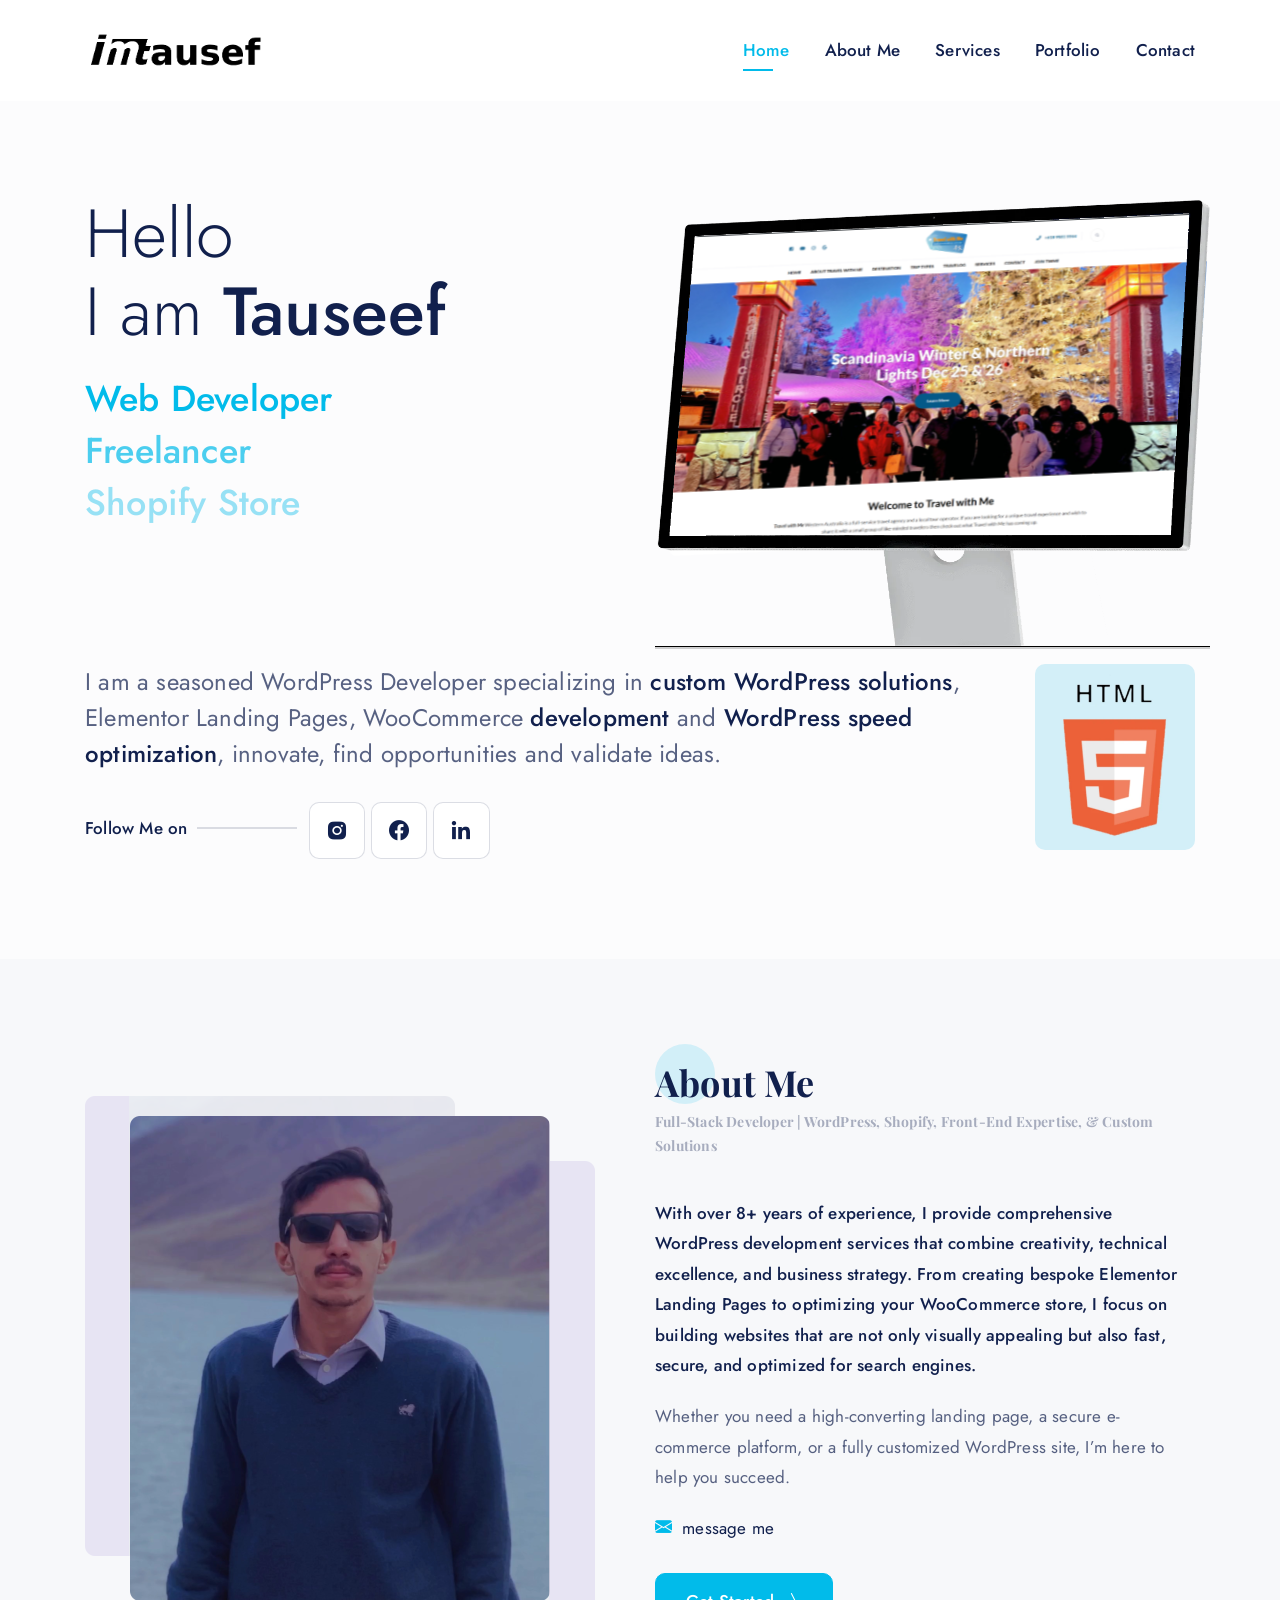
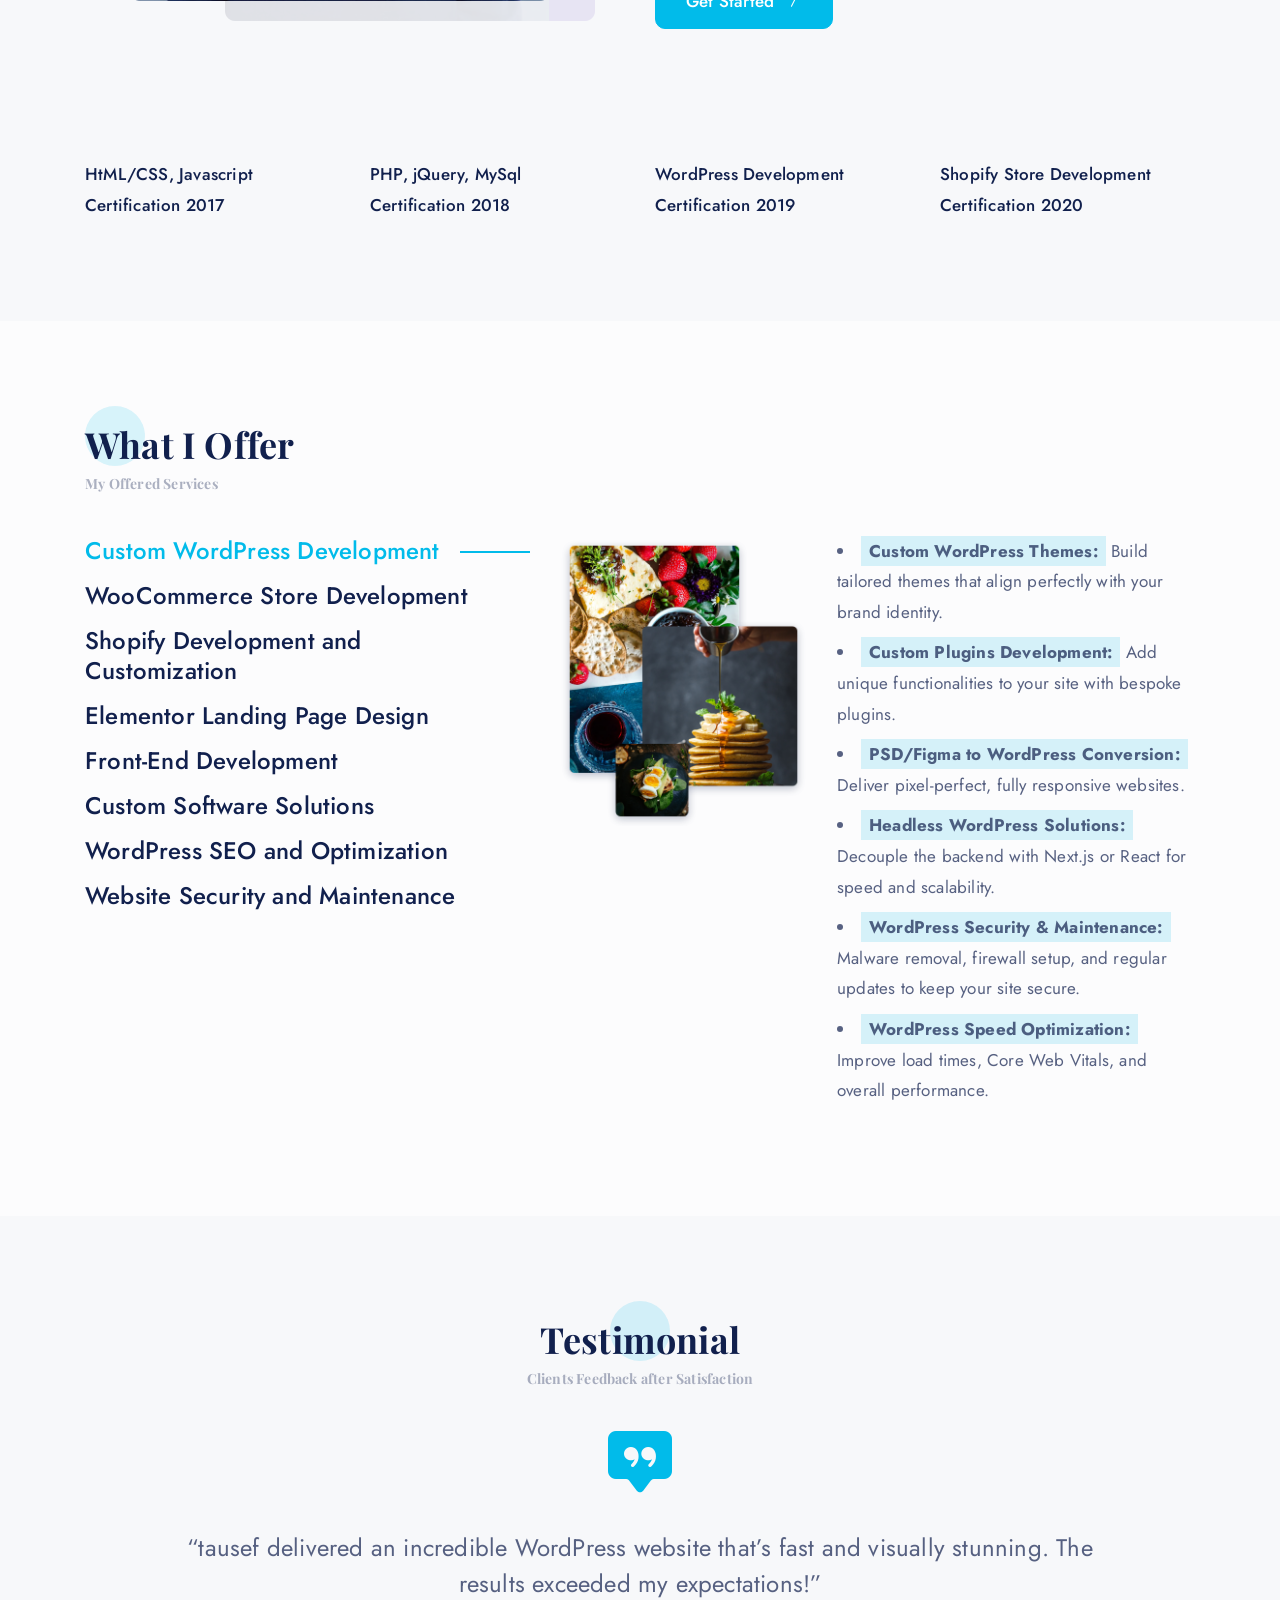
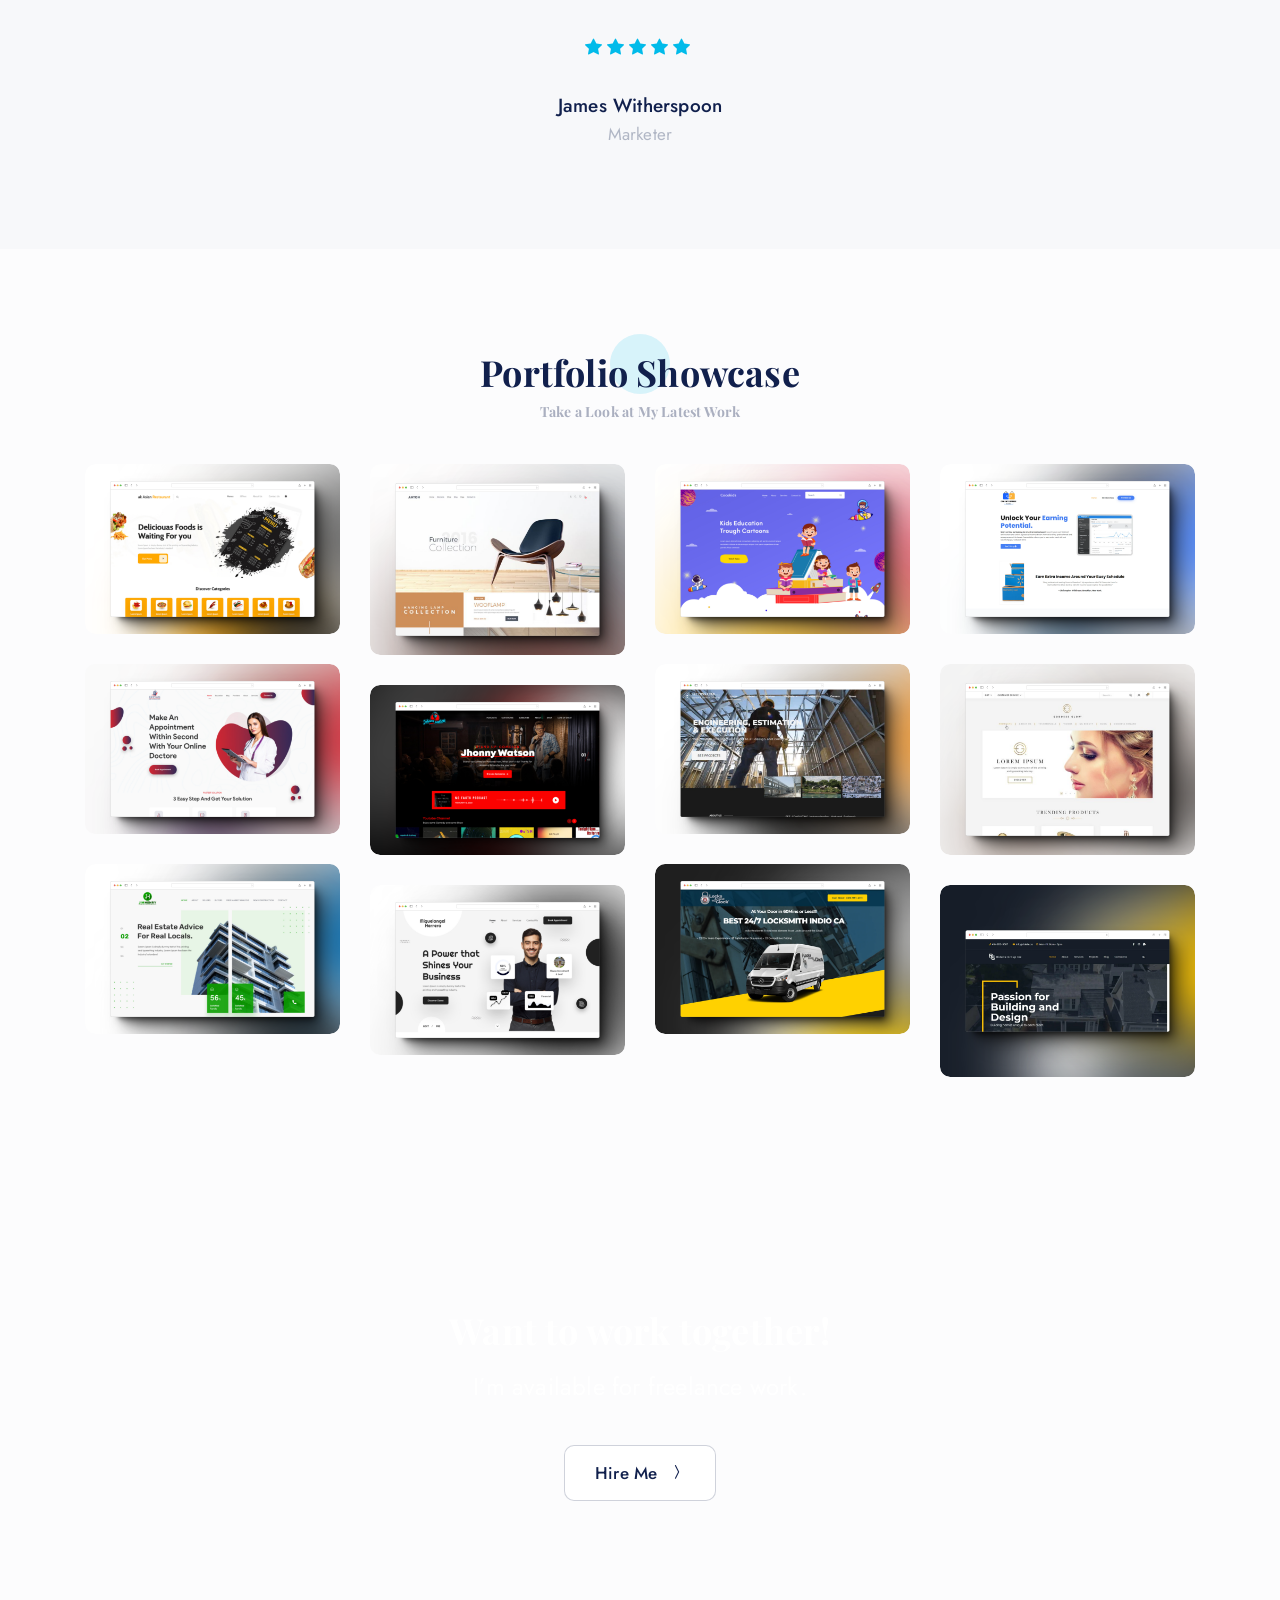
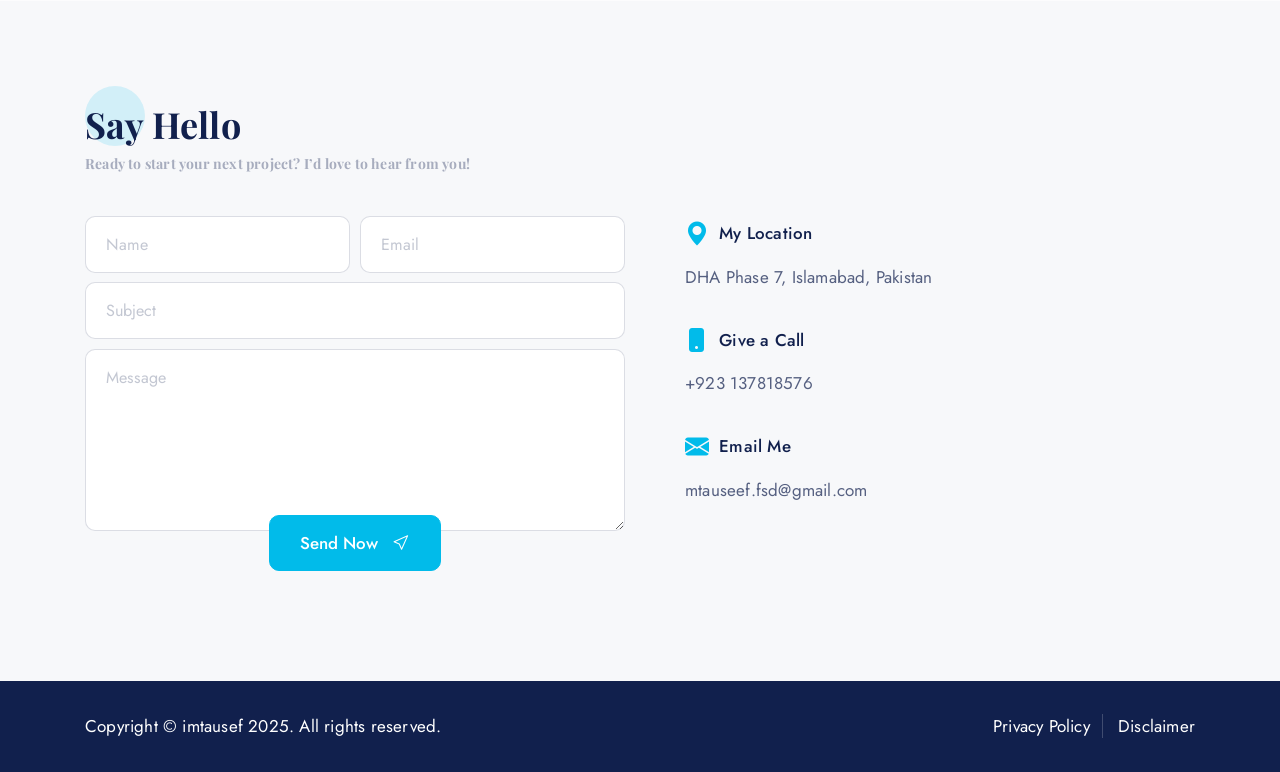
==== index.html @ 43bb47a4 "porfolio update" ====
<!doctype html>
<html lang="en">
<head>
    <meta charset="utf-8">
    <meta http-equiv="x-ua-compatible" content="ie=edge">
    <meta name="viewport" content="width=device-width, initial-scale=1">
    <meta name="format-detection" content="telephone=no">
    <title>imtausef | Expert WordPress Development, WooCommerce, Elementor, Speed Optimization, and Custom Solutions Expert</title>
    <meta name="author" content="tansh">
    <meta name="description" content="I am a professional WordPress developer specializing in Elementor Landing Pages, WooCommerce stores, speed optimization, and secure website development. Let’s build SEO-friendly, scalable, and high-performing websites tailored to your needs.">
    <meta name="keywords" content="freelancer, personal, developer, wordpress, woocommerce, elementor, speed optimization, custom solutions">

    <!-- Open Graph Tags -->
    <meta property="og:title" content="imtausef | Expert WordPress Development Services">
    <meta property="og:description" content="Professional WordPress solutions: Elementor Landing Pages, WooCommerce stores, speed optimization, and secure websites. Boost your online growth with imtausef.">
    <meta property="og:image" content="https://imtausef.github.io/images/social-preview.jpg">
    <meta property="og:url" content="https://imtausef.github.io">
    <meta property="og:type" content="website">
    <meta name="twitter:card" content="summary_large_image">
    <meta name="twitter:title" content="imtausef | WordPress Development &amp; WooCommerce Solutions">
    <meta name="twitter:description" content="Explore custom WordPress themes, WooCommerce stores, and speed optimization with imtausef. Delivering scalable and secure websites for your business growth.">
    <meta name="twitter:image" content="https://imtausef.github.io/images/social-preview.jpg">

    <!-- FAVICON FILES -->
    <link href="assets/images/icons/apple-touch-icon-144-precomposed.png" rel="apple-touch-icon" sizes="144x144">
    <link href="assets/images/icons/apple-touch-icon-120-precomposed.png" rel="apple-touch-icon" sizes="120x120">
    <link href="assets/images/icons/apple-touch-icon-76-precomposed.png" rel="apple-touch-icon" sizes="76x76">
    <link href="assets/images/icons/favicon.png" rel="shortcut icon">

    <!-- CSS FILES -->
    <link rel="stylesheet" href="assets/css/bootstrap.min.css">
    <link rel="stylesheet" href="assets/fonts/iconfonts.css">
    <link rel="stylesheet" href="assets/css/plugins.css">
    <link rel="stylesheet" href="assets/css/style.css">
    <link rel="stylesheet" href="assets/css/responsive.css">
    <link rel="stylesheet" href="assets/css/color.css">
</head>
<body>
<div id="dtr-wrapper" class="clearfix"> 
    
    <!-- preloader starts -->
    <div class="dtr-preloader">
        <div class="dtr-preloader-inner">
            <div class="dtr-preloader-img"></div>
        </div>
    </div>
    <!-- preloader ends --> 
    
    <!-- Small Devices Header 
============================================= -->
    <div class="dtr-responsive-header fixed-top">
        <div class="container"> 
            
            <!-- small devices logo --> 
            <a href="index.html"><img src="assets/images/logo-dark.png" alt="imtausef" width="160"></a> 
            <!-- small devices logo ends --> 
            
            <!-- menu button -->
            <button id="dtr-menu-button" class="dtr-hamburger" type="button"><span class="dtr-hamburger-lines-wrapper"><span class="dtr-hamburger-lines"></span></span></button>
        </div>
        <div class="dtr-responsive-header-menu"></div>
    </div>
    <!-- Small Devices Header ends 
============================================= --> 
    
    <!-- Header 
============================================= -->
    <header id="dtr-header-global" class="fixed-top">
        <div class="container">
            <div class="d-flex align-items-center justify-content-between"> 
                
                <!-- header left starts -->
                <div class="dtr-header-left"> 
                    
                    <!-- logo --> 
                    <a class="logo-default dtr-scroll-link" href="#home"><img src="assets/images/logo-dark.png" alt="imtausef" width="180"></a> 
                    
                    <!-- logo on scroll --> 
                    <a class="logo-alt dtr-scroll-link" href="#home"><img src="assets/images/logo-dark.png" alt="imtausef" width="180"></a> 
                    <!-- logo on scroll ends --> 
                    
                </div>
                <!-- header left ends --> 
                
                <!-- menu starts-->
                <div class="dtr-header-right">
                    <div class="main-navigation dtr-menu-dark">
                        <ul class="sf-menu dtr-scrollspy dtr-nav dark-nav-on-load dark-nav-on-scroll">
                            <li> <a class="nav-link" href="#home">Home</a> </li>
                            <li> <a class="nav-link" href="#about">About Me</a> </li>
                            <li> <a class="nav-link" href="#services">Services</a> </li>
                            <li> <a class="nav-link" href="#portfolio">Portfolio</a> </li>
                            <!-- <li> <a class="nav-link" href="#blog">Blog</a> </li> -->
                            <li> <a class="nav-link" href="#contact">Contact</a> </li>
                        </ul>
                    </div>
                </div>
                <!-- menu ends --> 
                
            </div>
        </div>
    </header>
    <!-- header ends
================================================== --> 
    
    <!-- == main content area starts == -->
    <div id="dtr-main-content"> 
        
        <!-- hero section starts
================================================== -->
        <section id="home" class="dtr-section dtr-hero-section-top-padding dtr-pb-100">
            <div class="container"> 
                
                <!--===== row 1 starts =====-->
                <div class="row"> 
                    
                    <!-- column 1 starts -->
                    <div class="col-12 col-md-6"> 
                        
                        <!-- intro text -->
                        <p class="text-size-xxl font-weight-300 color-dark">Hello</p>
                        <p class="text-size-xxl color-dark"><span class="font-weight-300">I am </span><span class="font-weight-500">Tauseef</span></p>
                        <div class="spacer-20"></div>
                        
                        <!-- animated text starts -->
                        <h3 class="dtr-mb-5 color-blue">Web Developer</h3>
                        <h3 class="dtr-mb-5 color-blue opacity-1">Freelancer</h3>
                        <h3><span class="dtr-animated-headline push"> <span class="dtr-words-wrapper"> 
                            
                            <!-- first visible word --> 
                            <b class="is-visible"><span class="color-blue opacity-2">Shopify Store</span></b> 
                            <!-- first visible word ends --> 
                            
                            <!-- second word --> 
                            <b class="is-hidden"><span class="color-blue opacity-2">Custom Solutions</span></b> 
                            <!-- second word ends --> 
                            
                            </span> </span></h3>
                        <!-- animated text ends --> 
                        
                    </div>
                    <!-- column 1 ends --> 

                    <!-- column 2 starts -->
                    <div class="col-12 col-md-6">
                        <img src="assets/images/desktop-mockup-bg-image.webp" class="mockup-image"/>
                         <div class="dtr-video-wrapper video-button-light dtr-bg-mockup">
                             <div class="dtr-slick-slider dtr-img-slider-1col dtr-rounded-img"> 
                                    <div> <img src="assets/images/placeholder-image.jpg" alt="image"> </div>
                                    <div> <img src="assets/images/placeholder-image-2.jpg" alt="image"> </div>
                                    <div> <img src="assets/images/placeholder-image-3.jpg" alt="image"> </div>
                                    <div> <img src="assets/images/placeholder-image-4.jpg" alt="image"> </div>
                                    <div> <img src="assets/images/placeholder-image-5.jpg" alt="image"> </div>
                                </div>
                            </div>
                                <!--=== img slider - 3col starts 
                        <div class="dtr-slick-slider dtr-img-slider-3col dtr-rounded-img"> 
                            <div> <img src="assets/images/photography_img1.jpg" alt="image"> </div>
                            <div> <img src="assets/images/photography_img2.jpg" alt="image"> </div>
                            <div> <img src="assets/images/photography_img3.jpg" alt="image"> </div>
                            <div> <img src="assets/images/photography_img4.jpg" alt="image"> </div>
                            <div> <img src="assets/images/photography_img5.jpg" alt="image"> </div>
                        </div>
                         ===--> 
                        
                        <!--=== img slider - 2col starts 
                        <div class="row dtr-mt-30">
                            <div class="col-12 col-md-8 offset-md-4">
                                <div class="dtr-slick-slider dtr-img-slider-2col dtr-rounded-img"> 
                                    <div> <img src="assets/images/photography_img6.jpg" alt="image"> </div>
                                    <div> <img src="assets/images/photography_img7.jpg" alt="image"> </div>
                                    <div> <img src="assets/images/photography_img8.jpg" alt="image"> </div>
                                    <div> <img src="assets/images/photography_img9.jpg" alt="image"> </div>
                                    <div> <img src="assets/images/photography_img10.jpg" alt="image"> </div>
                                </div>
                            </div>
                        </div>
                         ends ===--> 
                        
                    </div>
                    <!-- column 2 ends --> 
                    
                </div>
                <!--===== row 1 ends =====--> 
                <!--===== row 2 starts =====-->
                <div class="row dtr-mt-30"> 
                    
                    <!-- column 1 starts -->
                    <div class="col-12 col-md-10"> 
                        
                        <!-- text -->
                        <p class="text-size-md">I am a seasoned WordPress Developer specializing in <span class="font-weight-500 color-dark">custom WordPress solutions</span>, Elementor Landing Pages, WooCommerce <span class="font-weight-500 color-dark">development</span> and <span class="font-weight-500 color-dark">WordPress speed optimization</span>, innovate, find opportunities and validate ideas.</p>
                        
                        <!-- social starts -->
                        <ul class="dtr-social dtr-social-list dtr-styled-social text-left dtr-mt-30">
                            <li class="dtr-social-title font-weight-500 color-dark">Follow Me on</li>
                            <li><a href="https://www.instagram.com/imtausef" class="dtr-social-button dtr-instagram" target="_blank" title="instagram"><span>Follow on Instagram</span></a></li>
                            <li><a href="https://facebook.com/imtausef" class="dtr-social-button dtr-facebook" target="_blank" title="facebook"><span>Like On Facebook</span></a></li>
                            <li><a href="https://www.linkedin.com/in/imtausef/" class="dtr-social-button dtr-linkedin" target="_blank" title="linkedin"><span>View My Profile</span></a></li>
                        </ul>
                        <!-- social ends --> 
                        
                    </div>
                    <!-- column 1 ends --> 
                    
                    <!-- column 2 starts -->
                    <div class="col-12 col-md-2 dtr-rounded-img small-device-space">
                        <!-- <img src="assets/images/experience-img.jpg" alt="image"> -->
                        <div class="dtr-slick-slider dtr-img-slider-1col dtr-rounded-img"> 
                            <div> <img src="assets/images/page-builders/html-logo.webp" alt="html logo"> </div>
                            <div> <img src="assets/images/page-builders/css-logo.webp" alt="css logo"> </div>
                            <div> <img src="assets/images/page-builders/javascript-logo.webp" alt="javascript logo"> </div>
                            <div> <img src="assets/images/page-builders/jquery-logo.webp" alt="jquery logo"> </div>
                            <div> <img src="assets/images/page-builders/php-programming-logo.webp" alt="php logo"> </div>
                            <div> <img src="assets/images/page-builders/wordpress-logo (1).webp" alt="wordpress logo"> </div>
                            <div> <img src="assets/images/page-builders/shopify-logo.webp" alt="shopify logo"> </div>
                            <div> <img src="assets/images/page-builders/elementor-page-builder-logo.webp" alt="elementor logo"> </div>
                            <div> <img src="assets/images/page-builders/oxygen-page-builder-logo.webp" alt="oxygen-page-builder-logo"> </div>
                            <div> <img src="assets/images/page-builders/backery-builder-logo.webp" alt="backery-builder-logo"> </div>
                            <div> <img src="assets/images/page-builders/divi-builder-logo.webp" alt="divi-builder-logo"> </div>
                        </div>
                    </div>
                    <!-- column 2 ends --> 
                    
                </div>
                <!--===== row 2 ends =====--> 
                
            </div>
        </section>
        <!-- hero section ends
================================================== --> 
        
        <!-- about section starts
================================================== -->
        <section id="about" class="dtr-section dtr-py-100 bg-light-blue">
            <div class="container"> 
                
                <!--===== row 1 starts =====-->
                <div class="row d-flex align-items-center"> 
                    
                    <!-- column 1 starts -->
                    <div class="col-12 col-md-6 small-device-space">
                        <div class="dtr-pr-30"> <img src="assets/images/photographer_img.png" alt="image"> </div>
                    </div>
                    <!-- column 1 ends --> 
                    
                    <!-- column 2 starts -->
                    <div class="col-12 col-md-6"> 
                        
                        <!-- heading starts -->
                        <div class="dtr-styled-heading">
                            <h2>About Me</h2>
                            <p>Full-Stack Developer | WordPress, Shopify, Front-End Expertise, & Custom Solutions</p>
                        </div>
                        <!-- heading ends --> 
                        
                        <!-- text -->
                        <p class="font-weight-500 color-dark">With over 8+ years of experience, I provide comprehensive WordPress development services that combine creativity, technical excellence, and business strategy. From creating bespoke Elementor Landing Pages to optimizing your WooCommerce store, I focus on building websites that are not only visually appealing but also fast, secure, and optimized for search engines.</p>
                        <p class="dtr-mt-20">Whether you need a high-converting landing page, a secure e-commerce platform, or a fully customized WordPress site, I’m here to help you succeed.</p>
                        <ul class="dtr-list-inline dtr-list-left-spaced dtr-mt-20">
                            <!-- <li><i class="icon-telephone-fill dtr-mr-10 color-blue"></i><a href="#contact" class="color-dark">mtauseef.fsd@gmail.com</a></li> -->
                            <li><i class="icon-envelope-fill dtr-mr-10 color-blue"></i><a href="#contact" class="color-dark"><span class="color-dark">message me</span></a></li>
                        </ul>
                        <!-- link starts --> 
                        <a href="#contact" class="dtr-btn btn-blue dtr-mt-30">Get Started <i class="icon-chevron-compact-right"></i></a>
                        <!--== nested row starts ==-->
                        <div class="row dtr-mt-30"> 
                            
                            <!-- nested column 1 starts -->
                            <!-- <div class="col-12 col-md-4 small-device-space"> <img src="assets/images/award-img.png" alt="image"> </div> -->
                            <!-- nested column 1 ends --> 
                            
                            <!-- nested column 2 starts -->
                            <!-- <div class="col-12 col-md-8">
                                <p class="font-weight-500 color-dark dtr-mb-0">Issue Fixing<br>
                                    Awards 2021</p>
                                <p>Nemo enim ipsam voluptatem quia voluptas sit aspernatur autodit and fugit.</p>
                            </div> -->
                            <!-- nested column 2 ends --> 
                            
                        </div>
                        <!--== nested row starts ==--> 
                        
                    </div>
                    <!-- column 2 ends --> 
                    
                </div>
                <!--===== row 1 ends =====--> 
                
                <!--===== row 2 starts =====-->
                <div class="row dtr-mt-100"> 
                    <!-- <img src="assets/images/page-builders-logos.png" alt="page-builders-logos"/> -->
                    
                    <div class="col-12 col-md-3 small-device-space">
                        <p class="font-weight-500 color-dark dtr-mb-0">HtML/CSS, Javascript<br>
                            Certification 2017</p>
                    </div>

                    <div class="col-12 col-md-3 small-device-space">
                        <p class="font-weight-500 color-dark dtr-mb-0">PHP, jQuery, MySql<br>
                            Certification 2018</p>
                    </div>

                    <div class="col-12 col-md-3 small-device-space">
                        <p class="font-weight-500 color-dark dtr-mb-0">WordPress Development<br>
                            Certification 2019</p>
                    </div>

                    <div class="col-12 col-md-3">
                        <p class="font-weight-500 color-dark dtr-mb-0">Shopify Store Development<br>
                            Certification 2020</p>
                    </div>
                    
                </div>
                <!--===== row 2 ends =====--> 
                
            </div>
        </section>
        <!-- about section ends
================================================== --> 
        
        <!-- tabs section starts
================================================== -->
        <section id="services" class="dtr-section dtr-py-100">
            <div class="container"> 
                
                <!-- heading starts -->
                <div class="dtr-styled-heading">
                    <h2>What I Offer</h2>
                    <p>My Offered Services</p>
                </div>
                <!-- heading ends --> 
                
                <!-- tabs starts -->
                <div class="row d-flex dtr-styled-tab"> <!--align-items-center-->
                    
                    <!-- left (nav) column starts -->
                    <div class="col-12 col-md-5">
                        <div class="nav flex-column nav-pills" role="tablist" aria-orientation="vertical"> 
                            
                            <!-- tab 1 starts --> 
                            <a class="nav-link active" id="services-tab-1-tab" data-toggle="pill" href="#services-tab-1" role="tab" aria-controls="services-tab-1" aria-selected="false">
                            <h4>Custom WordPress Development</h4>
                            </a> 
                            <!-- tab 1 ends --> 
                            
                            <!-- tab 2 starts --> 
                            <a class="nav-link" id="services-tab-2-tab" data-toggle="pill" href="#services-tab-2" role="tab" aria-controls="services-tab-2" aria-selected="true">
                            <h4>WooCommerce Store Development</h4>
                            </a> 
                            <!-- tab 2 ends --> 
                            
                            <!-- tab 3 starts --> 
                            <a class="nav-link" id="services-tab-3-tab" data-toggle="pill" href="#services-tab-3" role="tab" aria-controls="services-tab-3" aria-selected="false">
                            <h4>Shopify Development and Customization</h4>
                            </a> 
                            <!-- tab 3 ends --> 
                            
                            <!-- tab 4 starts --> 
                            <a class="nav-link" id="services-tab-4-tab" data-toggle="pill" href="#services-tab-4" role="tab" aria-controls="services-tab-4" aria-selected="false">
                            <h4>Elementor Landing Page Design</h4>
                            </a> 
                            <!-- tab 4 ends --> 
                             <!-- tab 5 starts --> 
                            <a class="nav-link" id="services-tab-5-tab" data-toggle="pill" href="#services-tab-5" role="tab" aria-controls="services-tab-5" aria-selected="false">
                                <h4>Front-End Development</h4>
                            </a> 
                            <!-- tab 5 ends -->
                            <a class="nav-link" id="services-tab-6-tab" data-toggle="pill" href="#services-tab-6" role="tab" aria-controls="services-tab-6" aria-selected="false">
                                <h4>Custom Software Solutions</h4>
                            </a> 
                            <a class="nav-link" id="services-tab-7-tab" data-toggle="pill" href="#services-tab-7" role="tab" aria-controls="services-tab-7" aria-selected="false">
                                <h4>WordPress SEO and Optimization</h4>
                            </a> 
                            <a class="nav-link" id="services-tab-8-tab" data-toggle="pill" href="#services-tab-8" role="tab" aria-controls="services-tab-8" aria-selected="false">
                                <h4>Website Security and Maintenance</h4>
                            </a> 
                            
                        </div>
                    </div>
                    <!-- left (nav) column ends --> 
                    
                    <!-- right (content) column starts -->
                    <div class="col-12 col-md-7 small-device-space"><!-- offset-md-1-->
                        <div class="tab-content" id="v-pills-tabContent"> 
                            
                            <!-- tab 1 starts -->
                            <div class="tab-pane fade show active" id="services-tab-1" role="tabpanel" aria-labelledby="services-tab-1-tab"> 
                                
                                <!-- row starts -->
                                <div class="row">
                                    <div class="col-12 col-md-5 small-device-space"> <img src="assets/images/modak_tabs_img1.png" alt="image"> </div>
                                    <div class="col-12 col-md-7">
                                        <!-- <h6>My WordPress Services</h6> -->
                                        <ul>
                                            <li><b>Custom WordPress Themes:</b> Build tailored themes that align perfectly with your brand identity.</li>
                                            <li><b>Custom Plugins Development:</b> Add unique functionalities to your site with bespoke plugins.</li>
                                            <li><b>PSD/Figma to WordPress Conversion:</b> Deliver pixel-perfect, fully responsive websites.</li>
                                            <li><b>Headless WordPress Solutions:</b> Decouple the backend with Next.js or React for speed and scalability.</li>
                                            <li><b>WordPress Security & Maintenance:</b> Malware removal, firewall setup, and regular updates to keep your site secure.</li>
                                            <li><b>WordPress Speed Optimization:</b> Improve load times, Core Web Vitals, and overall performance.</li>
                                        </ul>
                                    </div>
                                </div>
                                <!-- row ends --> 
                                
                            </div>
                            <!-- tab 1 ends --> 
                            
                            <!-- tab 2 starts -->
                            <div class="tab-pane fade" id="services-tab-2" role="tabpanel" aria-labelledby="services-tab-2-tab"> 
                                
                                <!-- row starts -->
                                <div class="row">
                                    <div class="col-12 col-md-5 small-device-space"> <img src="assets/images/modak_tabs_img2.png" alt="image"> </div>
                                    <div class="col-12 col-md-7">
                                        <!-- <h6>My Shopify Expertise</h6> -->
                                        <ul>
                                            <li><b>WooCommerce Store Setup:</b> Create high-performing e-commerce stores from scratch.</li>
                                            <li><b>Custom WooCommerce Development:</b> Advanced product pages, checkout flows, and payment gateways.</li>
                                            <li><b>Speed Optimization for WooCommerce:</b> Faster loading times for better user experience and SEO.</li>
                                            <li><b>Integration Services:</b> Add shipping APIs, payment gateways, or custom inventory systems.</li>
                                            <li><b>WooCommerce Maintenance:</b> Regular updates, troubleshooting, and performance tuning.</li>
                                        </ul>
                                    </div>
                                </div>
                                <!-- row ends --> 
                                
                            </div>
                            <!-- tab 2 ends --> 
                            
                            <!-- tab 3 starts -->
                            <div class="tab-pane fade" id="services-tab-3" role="tabpanel" aria-labelledby="services-tab-3-tab"> 
                                
                                <!-- row starts -->
                                <div class="row">
                                    <div class="col-12 col-md-5 small-device-space"> <img src="assets/images/modak_tabs_img3.png" alt="image"> </div>
                                    <div class="col-12 col-md-7">
                                        <!-- <h6>My Frontend/ Backend Services</h6> -->
                                        <ul>
                                            <li><b>Shopify Theme Customization:</b> Modify or build themes to suit your brand’s vision.</li>
                                            <li><b>Shopify App Integration:</b> Seamlessly integrate apps for inventory, marketing, or analytics.</li>
                                            <li><b>Custom Shopify Functionality:</b> Add unique features like subscription options, custom filters, and advanced search.</li>
                                            <li><b>Performance Optimization:</b> Enhance Shopify store speed and ensure mobile responsiveness.</li>
                                            <li><b>Store Setup:</b> Full end-to-end Shopify store creation with products, categories, and settings.</li>
                                        </ul>
                                    </div>
                                </div>
                                <!-- row ends --> 
                                
                            </div>
                            <!-- tab 3 ends --> 
                            
                            <!-- tab 4 starts -->
                            <div class="tab-pane fade" id="services-tab-4" role="tabpanel" aria-labelledby="services-tab-4-tab"> 
                                
                                <!-- row starts -->
                                <div class="row">
                                    <div class="col-12 col-md-5 small-device-space"> <img src="assets/images/modak_tabs_img4.png" alt="image"> </div>
                                    <div class="col-12 col-md-7">
                                        <!-- <h6>Custom Solutions</h6> -->
                                        <ul>
                                            <li><b>Custom Landing Pages:</b> High-converting pages designed for lead generation and sales.</li>
                                            <li><b>Event or Campaign Pages:</b> Responsive and engaging designs tailored to promotions.</li>
                                            <li><b>Contact Forms, Popups, and Chat Integration:</b> Improve user interaction and conversions.</li>
                                            <li><b>Mobile-First Elementor Designs:</b> Fully optimized for all devices and screen sizes.</li>
                                        </ul>
                                    </div>
                                </div>
                                <!-- row ends --> 
                                
                            </div>
                            <!-- tab 4 ends --> 

                            <!-- tab 4 starts -->
                            <div class="tab-pane fade" id="services-tab-5" role="tabpanel" aria-labelledby="services-tab-5-tab"> 
                                
                                <!-- row starts -->
                                <div class="row">
                                    <div class="col-12 col-md-5 small-device-space"> <img src="assets/images/modak_tabs_img4.png" alt="image"> </div>
                                    <div class="col-12 col-md-7">
                                        <!-- <h6>Custom Solutions</h6> -->
                                        <ul>
                                            <li><b>Responsive Websites:</b> Design mobile-first, cross-browser compatible websites using HTML5, CSS3, and JavaScript.</li>
                                            <li><b>Interactive UI Development:</b> Create custom animations, sliders, and interactive elements for engaging user experiences.</li>
                                            <li><b>Performance Optimization:</b> Compress images, minimize code, and implement lazy loading.</li>
                                        </ul>
                                    </div>
                                </div>
                                <!-- row ends --> 
                                
                            </div>
                            <!-- tab 5 ends --> 
                            <div class="tab-pane fade" id="services-tab-6" role="tabpanel" aria-labelledby="services-tab-6-tab"> 
                                <div class="row">
                                    <div class="col-12 col-md-5 small-device-space"> <img src="assets/images/modak_tabs_img4.png" alt="image"> </div>
                                    <div class="col-12 col-md-7">
                                        <!-- <h6>Custom Solutions</h6> -->
                                        <ul>
                                            <li><b>Chrome Extensions:</b> Build tools for browser-based automation and productivity.</li>
                                            <li><b>API Integration:</b> Seamlessly connect third-party tools and services to your website.</li>
                                            <li><b>Custom Workflow Tools:</b> Automate business processes with tailored software solutions.</li>
                                        </ul>
                                    </div>
                                </div>
                            </div>
                            <div class="tab-pane fade" id="services-tab-7" role="tabpanel" aria-labelledby="services-tab-7-tab"> 
                                <div class="row">
                                    <div class="col-12 col-md-5 small-device-space"> <img src="assets/images/modak_tabs_img4.png" alt="image"> </div>
                                    <div class="col-12 col-md-7">
                                        <!-- <h6>Custom Solutions</h6> -->
                                        <ul>
                                            <li><b>On-Page SEO Optimization:</b> Optimize titles, meta tags, headings, and content for better rankings.</li>
                                            <li><b>Technical SEO:</b> Improve site speed, schema markup, and sitemaps for enhanced crawlability.</li>
                                            <li><b>Content Optimization:</b> Craft keyword-rich, engaging content that drives traffic.</li>
                                            <li><b>Core Web Vitals Optimization:</b> Achieve top scores in Google’s PageSpeed Insights.</li>
                                        </ul>
                                    </div>
                                </div>
                            </div>
                            <div class="tab-pane fade" id="services-tab-8" role="tabpanel" aria-labelledby="services-tab-8-tab"> 
                                <div class="row">
                                    <div class="col-12 col-md-5 small-device-space"> <img src="assets/images/modak_tabs_img4.png" alt="image"> </div>
                                    <div class="col-12 col-md-7">
                                        <!-- <h6>Custom Solutions</h6> -->
                                        <ul>
                                            <li><b>Security Audits:</b> Identify vulnerabilities and apply necessary fixes.</li>
                                            <li><b>Backup & Recovery Solutions:</b> Implement reliable backup systems for easy restoration.</li>
                                            <li><b>Regular Updates:</b> Ensure plugins, themes, and WordPress core are always up-to-date.</li>
                                            <li><b>Malware Removal:</b> Clean infected sites and set up advanced firewall protection.</li>
                                        </ul>
                                    </div>
                                </div>
                            </div>
                            
                        </div>
                    </div>
                    <!-- right (content) column ends --> 
                    
                </div>
                <!-- tabs starts --> 
                
            </div>
        </section>
        <!-- tabs section ends
================================================== --> 
        
        <!-- testimonial section starts
================================================== -->
        <section class="dtr-section overflow-hidden dtr-py-100 bg-light-blue">
            <div class="container"> 
                
                <!-- heading starts -->
                <div class="dtr-styled-heading heading-center">
                    <h2>Testimonial</h2>
                    <p>Clients Feedback after Satisfaction</p>
                </div>
                <!-- heading ends --> 
                
                <!--===== row 1 starts =====-->
                <div class="row">
                    <div class="col-12"> 
                        <!-- quote icon -->
                        <div class="dtr-testimonial-icon color-blue"></div>
                        
                        <!--===== testimonial slider starts =====-->
                        <div class="dtr-slick-slider dtr-testimonial-style-center"> 
                            
                            <!--== slide 1 starts ==-->
                            <div class="dtr-testimonial">
                                <div class="dtr-testimonial-content">“tausef delivered an incredible WordPress website that’s fast and visually stunning. The results exceeded my expectations!” </div>
                                <div class="dtr-testimonial-stars dtr-stars-5 color-blue"></div>
                                <div class="dtr-client-info"> 
                                    <!-- <img src="assets/images/testimonial-user1.jpg" alt="image"> -->
                                    <h5 class="dtr-client-name">James Witherspoon</h5>
                                    <span class="dtr-client-job">Marketer</span></div>
                            </div>
                            <!--== slide 1 ends ==--> 
                            
                            <!--== slide 2 starts ==-->
                            <div class="dtr-testimonial">
                                <div class="dtr-testimonial-content">“Tauseef optimized my WooCommerce store, and my site is now running faster than ever. Highly recommend!” </div>
                                <div class="dtr-testimonial-stars dtr-stars-4 color-blue"></div>
                                <div class="dtr-client-info">
                                    <!-- <img src="assets/images/testimonial-user2.jpg" alt="image"> -->
                                    <h5 class="dtr-client-name">Amelia Harper</h5>
                                    <span class="dtr-client-job">Business Owner</span></div>
                            </div>
                            <!--== slide 2 ends ==--> 
                            
                            <!--== slide 3 starts ==-->
                            <div class="dtr-testimonial">
                                <div class="dtr-testimonial-content">“From design to deployment, the process was seamless. The Elementor Landing Pages Tauseef built are driving amazing conversions!” </div>
                                <div class="dtr-testimonial-stars dtr-stars-3 color-blue"></div>
                                <div class="dtr-client-info">
                                    <!-- <img src="assets/images/testimonial-user3.jpg" alt="image"> -->
                                    <h5 class="dtr-client-name">Victoria Madison</h5>
                                    <span class="dtr-client-job">Developer</span></div>
                            </div>
                            <!--== slide 3 ends ==--> 
                            
                        </div>
                        <!--===== testimonial slider ends =====--> 
                        
                    </div>
                </div>
                <!--===== row 1 ends =====--> 
                
            </div>
        </section>
        <!-- testimonial section ends
================================================== --> 
        
        <!-- portfolio section starts
================================================== -->
        <section id="portfolio" class="dtr-section dtr-py-100">
            <div class="container"> 
                
                <!-- heading starts -->
                <div class="dtr-styled-heading heading-center">
                    <h2>Portfolio Showcase</h2>
                    <p>Take a Look at My Latest Work</p>
                </div>
                <!-- heading ends --> 
                
                <!-- portfolio grid starts -->
                <div class="dtr-portfolio-grid dtr-portfolio-grid-4col dtr-portfolio-style-1 dtr-rounded-img clearfix"> 
                    
                    <!-- portfolio item 1 starts -->
                    <div class="dtr-portfolio-item">
                        <div class="dtr-portfolio-content"> <img src="assets/images/portfolio/ak Asian Restaurant.png" alt="image">
                            <div class="dtr-portfolio-overlay"> <a class="media-zoom popup-gallery" href="assets/images/portfolio/ak Asian Restaurant.png"></a> </div>
                        </div>
                    </div>
                    <!-- portfolio item 1 ends --> 
                    
                    <!-- portfolio item 2 starts -->
                    <div class="dtr-portfolio-item">
                        <div class="dtr-portfolio-content"> <img src="assets/images/portfolio/Anton - Furnitire Shop.png" alt="image">
                            <div class="dtr-portfolio-overlay"> <a class="media-zoom popup-gallery" href="assets/images/portfolio/Anton - Furnitire Shop.png"></a> </div>
                        </div>
                    </div>
                    <!-- portfolio item 2 ends--> 
                    
                    <!-- portfolio item 3 starts -->
                    <div class="dtr-portfolio-item">
                        <div class="dtr-portfolio-content"> <img src="assets/images/portfolio/Coco Kids Website.png" alt="image">
                            <div class="dtr-portfolio-overlay"> <a class="media-zoom popup-gallery" href="assets/images/portfolio/Coco Kids Website.png"></a> </div>
                        </div>
                    </div>
                    <!-- portfolio item 3 ends --> 
                    
                    <!-- portfolio item 4 starts -->
                    <div class="dtr-portfolio-item">
                        <div class="dtr-portfolio-content"> <img src="assets/images/portfolio/CW enterprise - Store Development Agency.png" alt="image">
                            <div class="dtr-portfolio-overlay"> <a class="media-zoom popup-gallery" href="assets/images/portfolio/CW enterprise - Store Development Agency.pngg"></a> </div>
                        </div>
                    </div>
                    <!-- portfolio item 4 ends --> 
                    
                    <!-- portfolio item 5 starts -->
                    <div class="dtr-portfolio-item">
                        <div class="dtr-portfolio-content"> <img src="assets/images/portfolio/DrFixit - Doctors Appointment.png" alt="image">
                            <div class="dtr-portfolio-overlay"> <a class="media-zoom popup-gallery" href="assets/images/portfolio/DrFixit - Doctors Appointment.png"></a> </div>
                        </div>
                    </div>
                    <!-- portfolio item 5 ends --> 
                    
                    <!-- portfolio item 6 starts -->
                    <div class="dtr-portfolio-item">
                        <div class="dtr-portfolio-content"> <img src="assets/images/portfolio/EEE Consulting - Construction Company.png" alt="image">
                            <div class="dtr-portfolio-overlay"> <a class="media-zoom popup-gallery" href="assets/images/portfolio/EEE Consulting - Construction Company.png"></a> </div>
                        </div>
                    </div>
                    <!-- portfolio item 6 ends --> 
                    
                    <!-- portfolio item 7 starts -->
                    <div class="dtr-portfolio-item">
                        <div class="dtr-portfolio-content"> <img src="assets/images/portfolio/Goddness Glow.png" alt="image">
                            <div class="dtr-portfolio-overlay"> <a class="media-zoom popup-gallery" href="assets/images/portfolio/Goddness Glow.png"></a> </div>
                        </div>
                    </div>
                    <!-- portfolio item 7 ends --> 
                    
                    <!-- portfolio item 8 starts -->
                    <div class="dtr-portfolio-item">
                        <div class="dtr-portfolio-content"> <img src="assets/images/portfolio/Jhonny Watson - Startup Comedy.png" alt="image">
                            <div class="dtr-portfolio-overlay"> <a class="media-zoom popup-gallery" href="assets/images/portfolio/Jhonny Watson - Startup Comedy.png"></a> </div>
                        </div>
                    </div>
                    <!-- portfolio item 8 ends -->
                    
                    <!-- portfolio item 9 starts -->
                    <div class="dtr-portfolio-item">
                        <div class="dtr-portfolio-content"> <img src="assets/images/portfolio/Jim Henry - Real estate.png" alt="image">
                            <div class="dtr-portfolio-overlay"> <a class="media-zoom popup-gallery" href="assets/images/portfolio/Jim Henry - Real estate.png"></a> </div>
                        </div>
                    </div>
                    <!-- portfolio item 9 ends -->

                    <!-- portfolio item 10 starts -->
                    <div class="dtr-portfolio-item">
                        <div class="dtr-portfolio-content"> <img src="assets/images/portfolio/Locks Around the Clock - Locksmith.png" alt="image">
                            <div class="dtr-portfolio-overlay"> <a class="media-zoom popup-gallery" href="assets/images/portfolio/Locks Around the Clock - Locksmith.png"></a> </div>
                        </div>
                    </div>
                    <!-- portfolio item 10 ends -->

                    <!-- portfolio item 11 starts -->
                    <div class="dtr-portfolio-item">
                        <div class="dtr-portfolio-content"> <img src="assets/images/portfolio/miguelangel herrera - financial advisor.png" alt="image">
                            <div class="dtr-portfolio-overlay"> <a class="media-zoom popup-gallery" href="assets/images/portfolio/miguelangel herrera - financial advisor.png"></a> </div>
                        </div>
                    </div>
                    <!-- portfolio item 11 ends -->

                    <!-- portfolio item 12 starts -->
                    <div class="dtr-portfolio-item">
                        <div class="dtr-portfolio-content"> <img src="assets/images/portfolio/Ridelle Group Inc.png" alt="image">
                            <div class="dtr-portfolio-overlay"> <a class="media-zoom popup-gallery" href="assets/images/portfolio/Ridelle Group Inc.png"></a> </div>
                        </div>
                    </div>
                    <!-- portfolio item 12 ends --> 
                    
                </div>
                <!-- portfolio grid ends --> 
                
            </div>
        </section>
        <!-- portfolio section ends
================================================== --> 
        
        <!-- pricing section starts
================================================== -->
        <!-- <section class="dtr-section dtr-py-100 bg-light-blue">
            <div class="container"> 
                
                <div class="dtr-styled-heading">
                    <h2>Plans & Pricing</h2>
                    <p>Subheading or information goes here</p>
                </div>

                <div class="row"> 
                    
                    <div class="col-12 col-md-4"> 
                        
                        <div class="dtr-pricing bg-white">
                            <div class="dtr-pricing-img color-blue"><i class="icon-camera"></i></div>
                            <h4 class="dtr-pricing-heading">Silver Package</h4>
                            <p class="dtr-price color-blue"><sup>$</sup>99</p>
                            <p class="font-weight-500 color-dark">Includes:</p>
                            <ul class="dtr-list-pricing">
                                <li>1 Hour Photography</li>
                                <li>60 - 100 images / shoot</li>
                                <li>Password protected gallery on personalized website</li>
                            </ul>
                            <a href="#" class="dtr-btn btn-blue dtr-mt-30">Contact Me</a> </div> 
                        
                    </div>
                    <div class="col-12 col-md-4"> 
                        
                        <div class="dtr-pricing pricing-focused bg-dark-grey">
                            <div class="dtr-focus-border bg-blue"></div>
                            <div class="dtr-pricing-img color-blue"><i class="icon-camera2"></i></div>
                            <h4 class="dtr-pricing-heading">Gold Package</h4>
                            <p class="dtr-price color-blue"><sup>$</sup>199</p>
                            <p class="font-weight-500 color-dark">Includes:</p>
                            <ul class="dtr-list-pricing">
                                <li>5 Hour Photography</li>
                                <li>100 - 200 images / shoot</li>
                                <li>Password protected gallery on personalized website</li>
                            </ul>
                            <a href="#" class="dtr-btn btn-blue dtr-mt-30">Contact Me</a> </div>
                        
                    </div>
                    <div class="col-12 col-md-4"> 
                        
                        <div class="dtr-pricing bg-white">
                            <div class="dtr-pricing-img color-blue"><i class="icon-camera-fill"></i></div>
                            <h4 class="dtr-pricing-heading">Platinum Package</h4>
                            <p class="dtr-price color-blue"><sup>$</sup>299</p>
                            <p class="font-weight-500 color-dark">Includes:</p>
                            <ul class="dtr-list-pricing">
                                <li>10 Hour Photography</li>
                                <li>200 - 400 images / shoot</li>
                                <li>Password protected gallery on personalized website</li>
                            </ul>
                            <a href="#" class="dtr-btn btn-blue dtr-mt-30">Contact Me</a> </div>
                        
                    </div> 
                    
                </div>
                
            </div>
        </section> -->
        <!-- pricing section ends
================================================== --> 
        
        <!-- cta section starts
================================================== -->
        <section class="dtr-section parallax dtr-py-100" style="background-image: url(assets/images/background-cta.jpg);">
            <div class="container"> 
                
                <!--== row starts ==-->
                <div class="row text-center">
                    <div class="col-12">
                        <h3 class="font-family-alt font-weight-700 color-white">Want to work together!</h3>
                        <p class="color-dark text-size-md color-white">I’m available for freelance work.</p>
                        <!-- link starts --> 
                        <a href="#contact" class="dtr-btn btn-white dtr-mt-30">Hire Me <i class="icon-chevron-compact-right"></i></a> 
                        <!-- link ends --> 
                    </div>
                </div>
                <!--== row ends ==--> 
                
            </div>
        </section>
        <!-- cta section ends
================================================== --> 
        
        <!-- blog section starts
================================================== -->
        <!-- <section id="blog" class="dtr-section dtr-py-100">
            <div class="container"> 
                
                <div class="dtr-styled-heading heading-center">
                    <h2>From The Blog</h2>
                    <p>Subheading or information goes here</p>
                </div>
                
                <div class="row dtr-mt-50"> 
                    
                    <div class="col-12 col-md-4"> 
                        
                        <div class="dtr-blog-item">
                            <div class="dtr-post-img"> <img src="assets/images/blogpost-img1.jpg" alt="image"><span class="dtr-category bg-blue color-white">Marketing</span> </div>
                            <div class="dtr-post-content">
                                <ul class="dtr-blog-meta color-grey">
                                    <li>March 24, 2020</li>
                                    <li>by Alycia</li>
                                </ul>
                                <h5>Essential social media tips for small business</h5>
                                <a href="#" class="dtr-read-more">Continue Reading</a> </div>
                        </div>
                        
                    </div>

                    <div class="col-12 col-md-4"> 
                        
                        <div class="dtr-blog-item"> 
                            <div class="dtr-post-img"> <img src="assets/images/blogpost-img2.jpg" alt="image"> <span class="dtr-category bg-blue color-white">Branding</span></div>
                            <div class="dtr-post-content">
                                <ul class="dtr-blog-meta color-grey">
                                    <li>August 16, 2020</li>
                                    <li>by Alycia</li>
                                </ul>
                                <h5>Tips to boost product based sale online</h5>
                                <a href="#" class="dtr-read-more">Continue Reading</a> </div>
                        </div>
                        
                    </div>
                    
                    <div class="col-12 col-md-4"> 
                        
                        <div class="dtr-blog-item"> 
                            <div class="dtr-post-img"> <img src="assets/images/blogpost-img3.jpg" alt="image"> <span class="dtr-category bg-blue color-white">Creative</span></div>
                            <div class="dtr-post-content">
                                <ul class="dtr-blog-meta color-grey">
                                    <li>September 30, 2020</li>
                                    <li>by Alycia</li>
                                </ul>
                                <h5>The art of effective storytelling</h5>
                                <a href="#" class="dtr-read-more">Continue Reading</a> </div>
                        </div>
                        
                    </div>
                    
                </div>
            </div>
        </section> -->
        <!-- blog section ends
================================================== --> 
        
        <!-- contact section starts
================================================== -->
        <section id="contact" class="dtr-section dtr-py-100 bg-light-blue">
            <div class="container"> 
                
                <!-- heading starts -->
                <div class="dtr-styled-heading">
                    <h2>Say Hello</h2>
                    <p>Ready to start your next project? I’d love to hear from you!</p>
                </div>
                <!-- heading ends --> 
                
                <!--== row starts ==-->
                <div class="row"> 
                    
                    <!-- column 1 starts -->
                    <div class="col-12 col-md-6"> 
                        
                        <!-- form starts -->
                        <div class="dtr-form">
                            <form id="contactform" method="post" action="php/contact-form.php">
                                <fieldset>
                                    <div class="dtr-form-row dtr-form-row-2col">
                                        <p class="dtr-form-column">
                                            <input name="name"  type="text" placeholder="Name">
                                        </p>
                                        <p class="dtr-form-column">
                                            <input name="email"  class="required email" type="text" placeholder="Email">
                                        </p>
                                    </div>
                                    <p>
                                        <input name="subject"  type="text" placeholder="Subject">
                                    </p>
                                    <p class="antispam">Leave this empty: <br />
                                        <input name="url" />
                                    </p>
                                    <p>
                                        <textarea rows="6" name="message" id="message" class="required"  placeholder="Message"></textarea>
                                    </p>
                                    <p class="text-center">
                                        <button class="dtr-btn btn-blue dtr-mt-minus30" type="submit">Send Now<i class="icon-cursor dtr-ml-15"></i></button>
                                    </p>
                                    <div id="result"></div>
                                </fieldset>
                            </form>
                        </div>
                        <!-- form ends --> 
                        
                    </div>
                    <!-- column 1 ends --> 
                    
                    <!-- column 2 starts -->
                    <div class="col-12 col-md-6">
                        <div class="dtr-pl-30">
                            <p class="d-flex align-items-center"><i class="icon-geo-alt dtr-mr-10 text-size-md color-blue"></i><span class="font-weight-500 color-dark">My Location</span></p>
                            <p>DHA Phase 7, Islamabad, Pakistan</p>
                            <div class="spacer-20"></div>
                            <p class="d-flex align-items-center"><i class="icon-phone-fill dtr-mr-10 text-size-md color-blue"></i><span class="font-weight-500 color-dark">Give a Call</span></p>
                            <p>+923 137818576</p>
                            <div class="spacer-20"></div>
                            <p class="d-flex align-items-center"><i class="icon-envelope-fill dtr-mr-10 text-size-md color-blue"></i><span class="font-weight-500 color-dark">Email Me</span></p>
                            <p>mtauseef.fsd@gmail.com</p>
                            
                            <!-- social starts -->
                            <!-- <ul class="dtr-social dtr-social-list dtr-styled-social text-left dtr-mt-30">
                                <li><a href="#" class="dtr-social-button dtr-dribbble" target="_blank" title="dribbble"><span>Follow me</span></a></li>
                                <li><a href="tel:+923 137818576" class="dtr-social-button dtr-skype" target="_blank" title="skype"><span>Call me</span></a></li>
                                <li><a href="#" class="dtr-social-button dtr-google" target="_blank" title="google"><span>Share on Google</span></a></li>
                            </ul> -->
                            <!-- social ends --> 
                            
                        </div>
                    </div>
                    <!-- column 2 ends --> 
                    
                </div>
                <!--== row ends ==--> 
                
            </div>
        </section>
        <!-- contact section ends
================================================== --> 
        
        <!-- footer section starts
================================================== -->
        <footer id="dtr-footer"> 
            
            <!--== copyright starts ==-->
            <div class="dtr-copyright">
                <div class="container"> 
                    
                    <!--== row starts ==-->
                    <div class="row"> 
                        
                        <!-- column 1 starts -->
                        <div class="col-12 col-md-6">
                            <p> Copyright © imtausef 2025. All rights reserved.</p>
                        </div>
                        <!-- column 1 ends --> 
                        
                        <!-- column 2 starts -->
                        <div class="col-12 col-md-6 text-right">
                            <ul class="dtr-pipe-list">
                                <li><a href="#">Privacy Policy</a></li>
                                <li><a href="#">Disclaimer</a></li>
                            </ul>
                        </div>
                        <!-- column 2 ends --> 
                        
                    </div>
                    <!--== row ends ==--> 
                    
                </div>
            </div>
            <!--== copyright ends ==--> 
            
        </footer>
        <!-- footer section ends
================================================== --> 
        
    </div>
    <!-- == main content area ends == --> 
    
</div>
<!-- #dtr-wrapper ends --> 

<!-- JS FILES --> 
<script src="assets/js/jquery.min.js"></script> 
<script src="assets/js/bootstrap.min.js"></script> 
<script src="assets/js/plugins.js"></script> 
<script src="assets/js/custom.js"></script>
</body>
</html>
---- assets/fonts/iconfonts.css ----
@font-face {
  font-family: 'icomoon';
  src:  url('icomoon.eot');
  src:  url('icomoon.eot?5k6612#iefix') format('embedded-opentype'),
    url('icomoon.ttf') format('truetype'),
    url('icomoon.woff') format('woff'),
    url('icomoon.svg?5k6612#icomoon') format('svg');
  font-weight: normal;
  font-style: normal;
  font-display: block;
}

[class^="icon-"], [class*=" icon-"] {
  /* use !important to prevent issues with browser extensions that change fonts */
  font-family: 'icomoon' !important;
  speak: never;
  font-style: normal;
  font-weight: normal;
  font-variant: normal;
  text-transform: none;
  line-height: 1;

  /* Better Font Rendering =========== */
  -webkit-font-smoothing: antialiased;
  -moz-osx-font-smoothing: grayscale;
}

.icon-bxl-final-cut:before {
  content: "\e99b";
}
.icon-bxl-adobeaftereffects:before {
  content: "\e990";
  color: #d291ff;
}
.icon-bxl-adobeaudition:before {
  content: "\e991";
  color: #00e4bb;
}
.icon-bxl-adobedreamweaver:before {
  content: "\e992";
  color: #35fa00;
}
.icon-bxl-adobeillustrator:before {
  content: "\e993";
  color: #ff7c00;
}
.icon-bxl-adobeindesign:before {
  content: "\e994";
  color: #fd3f93;
}
.icon-bxl-adobelightroomcc:before {
  content: "\e995";
  color: #3df0f0;
}
.icon-bxl-adobephotoshop:before {
  content: "\e996";
  color: #00c8ff;
}
.icon-bxl-adobepremiere:before {
  content: "\e997";
  color: #ea77ff;
}
.icon-bxl-adobexd:before {
  content: "\e998";
  color: #ff2bc2;
}
.icon-bxl-sketch:before {
  content: "\e999";
  color: #f7b500;
}
.icon-bxl-squarespace:before {
  content: "\e99a";
}
.icon-bxl-audible:before {
  content: "\e980";
}
.icon-bxl-figma:before {
  content: "\e981";
}
.icon-bxl-etsy:before {
  content: "\e982";
}
.icon-bxl-github:before {
  content: "\e983";
}
.icon-bxl-vimeo:before {
  content: "\e984";
}
.icon-bxl-vk:before {
  content: "\e985";
}
.icon-bxl-digitalocean:before {
  content: "\e986";
}
.icon-bxl-deviantart:before {
  content: "\e987";
}
.icon-bxl-digg:before {
  content: "\e988";
}
.icon-bxl-yelp:before {
  content: "\e989";
}
.icon-bxl-git:before {
  content: "\e98a";
}
.icon-bxl-telegram:before {
  content: "\e98b";
}
.icon-bxl-shopify:before {
  content: "\e98c";
}
.icon-bxl-flickr-square:before {
  content: "\e98d";
}
.icon-bxl-soundcloud:before {
  content: "\e98e";
}
.icon-bxl-spotify:before {
  content: "\e98f";
}
.icon-bxl-behance:before {
  content: "\e97f";
}
.icon-bxl-dribbble:before {
  content: "\e97d";
}
.icon-bxl-skype:before {
  content: "\e97e";
}
.icon-caret-down-fill:before {
  content: "\e975";
}
.icon-caret-left-fill:before {
  content: "\e976";
}
.icon-caret-right-fill:before {
  content: "\e977";
}
.icon-caret-up-fill:before {
  content: "\e978";
}
.icon-chevron-left:before {
  content: "\e979";
}
.icon-chevron-right:before {
  content: "\e97a";
}
.icon-chevron-up:before {
  content: "\e97b";
}
.icon-chevron-down:before {
  content: "\e97c";
}
.icon-bxl-html5:before {
  content: "\e900";
}
.icon-bxl-whatsapp:before {
  content: "\e901";
}
.icon-bxl-whatsapp-square:before {
  content: "\e902";
}
.icon-bxl-pinterest-alt:before {
  content: "\e903";
}
.icon-bxl-pinterest:before {
  content: "\e904";
}
.icon-bxl-facebook-circle:before {
  content: "\e905";
}
.icon-bxl-facebook:before {
  content: "\e906";
}
.icon-bxl-facebook-square:before {
  content: "\e907";
}
.icon-bxl-twitter:before {
  content: "\e908";
}
.icon-bxl-linkedin:before {
  content: "\e909";
}
.icon-bxl-linkedin-square:before {
  content: "\e90a";
}
.icon-bxl-google:before {
  content: "\e90b";
}
.icon-bxl-instagram:before {
  content: "\e90d";
}
.icon-bxl-youtube:before {
  content: "\e90e";
}
.icon-bxl-bootstrap:before {
  content: "\e90f";
}
.icon-bxl-css3:before {
  content: "\e910";
}
.icon-bxl-instagram-alt1:before {
  content: "\e911";
}
.icon-bxl-javascript:before {
  content: "\e912";
}
.icon-bxl-jquery:before {
  content: "\e913";
}
.icon-bxl-magento:before {
  content: "\e914";
}
.icon-bx-loader:before {
  content: "\e915";
}
.icon-bxl-vuejs:before {
  content: "\e916";
}
.icon-bxl-wordpress:before {
  content: "\e917";
}
.icon-bxs-paper-plane:before {
  content: "\e918";
}
.icon-bxl-adobe:before {
  content: "\e919";
}
.icon-bxl-angular:before {
  content: "\e91a";
}
.icon-bxl-nodejs:before {
  content: "\e91b";
}
.icon-bxl-react:before {
  content: "\e91c";
}
.icon-tags-fill:before {
  content: "\e90c";
}
.icon-calendar:before {
  content: "\e96e";
}
.icon-calendar-fill:before {
  content: "\e96f";
}
.icon-folder:before {
  content: "\e970";
}
.icon-folder-fill:before {
  content: "\e971";
}
.icon-tag:before {
  content: "\e972";
}
.icon-tag-fill:before {
  content: "\e973";
}
.icon-tags:before {
  content: "\e974";
}
.icon-award:before {
  content: "\e91d";
}
.icon-award-fill:before {
  content: "\e91e";
}
.icon-bag:before {
  content: "\e91f";
}
.icon-bag-fill:before {
  content: "\e920";
}
.icon-bar-chart:before {
  content: "\e921";
}
.icon-bar-chart-line:before {
  content: "\e922";
}
.icon-box:before {
  content: "\e923";
}
.icon-box-seam:before {
  content: "\e924";
}
.icon-dash:before {
  content: "\e925";
}
.icon-dash-circle:before {
  content: "\e926";
}
.icon-dash-circle-fill:before {
  content: "\e927";
}
.icon-dash-square:before {
  content: "\e928";
}
.icon-dash-square-fill:before {
  content: "\e929";
}
.icon-dot:before {
  content: "\e92a";
}
.icon-eye:before {
  content: "\e92b";
}
.icon-eye-fill:before {
  content: "\e92c";
}
.icon-gear:before {
  content: "\e92d";
}
.icon-gem:before {
  content: "\e92e";
}
.icon-globe2:before {
  content: "\e92f";
}
.icon-heart:before {
  content: "\e930";
}
.icon-heart-fill:before {
  content: "\e931";
}
.icon-life-preserver:before {
  content: "\e932";
}
.icon-pen:before {
  content: "\e933";
}
.icon-pencil:before {
  content: "\e934";
}
.icon-people:before {
  content: "\e935";
}
.icon-people-fill:before {
  content: "\e936";
}
.icon-person:before {
  content: "\e937";
}
.icon-person-fill:before {
  content: "\e938";
}
.icon-pie-chart:before {
  content: "\e939";
}
.icon-pie-chart-fill:before {
  content: "\e93a";
}
.icon-plus:before {
  content: "\e93b";
}
.icon-plus-circle:before {
  content: "\e93c";
}
.icon-plus-circle-fill:before {
  content: "\e93d";
}
.icon-plus-square:before {
  content: "\e93e";
}
.icon-plus-square-fill:before {
  content: "\e93f";
}
.icon-cursor:before {
  content: "\e940";
}
.icon-cursor-fill:before {
  content: "\e941";
}
.icon-clock:before {
  content: "\e942";
}
.icon-clock-fill:before {
  content: "\e943";
}
.icon-phone:before {
  content: "\e944";
}
.icon-phone-fill:before {
  content: "\e945";
}
.icon-arrow-left:before {
  content: "\e946";
}
.icon-arrow-left-circle:before {
  content: "\e947";
}
.icon-arrow-left-circle-fill:before {
  content: "\e948";
}
.icon-arrow-right:before {
  content: "\e949";
}
.icon-arrow-right-circle:before {
  content: "\e94a";
}
.icon-arrow-right-circle-fill:before {
  content: "\e94b";
}
.icon-arrows-fullscreen:before {
  content: "\e94c";
}
.icon-camera:before {
  content: "\e94d";
}
.icon-camera2:before {
  content: "\e94e";
}
.icon-camera-fill:before {
  content: "\e94f";
}
.icon-chat-left-quote:before {
  content: "\e950";
}
.icon-chat-left-quote-fill:before {
  content: "\e951";
}
.icon-chat-right-quote:before {
  content: "\e952";
}
.icon-chat-right-quote-fill:before {
  content: "\e953";
}
.icon-chat-square-quote:before {
  content: "\e954";
}
.icon-chat-square-quote-fill:before {
  content: "\e955";
}
.icon-chevron-compact-left:before {
  content: "\e956";
}
.icon-chevron-compact-right:before {
  content: "\e957";
}
.icon-diamond:before {
  content: "\e958";
}
.icon-diamond-fill:before {
  content: "\e959";
}
.icon-diamond-half:before {
  content: "\e95a";
}
.icon-envelope:before {
  content: "\e95b";
}
.icon-envelope-fill:before {
  content: "\e95c";
}
.icon-geo:before {
  content: "\e95d";
}
.icon-geo-alt:before {
  content: "\e95e";
}
.icon-hexagon:before {
  content: "\e95f";
}
.icon-hexagon-fill:before {
  content: "\e960";
}
.icon-link-45deg:before {
  content: "\e961";
}
.icon-mouse:before {
  content: "\e962";
}
.icon-mouse2:before {
  content: "\e963";
}
.icon-pentagon:before {
  content: "\e964";
}
.icon-pentagon-fill:before {
  content: "\e965";
}
.icon-play:before {
  content: "\e966";
}
.icon-play-fill:before {
  content: "\e967";
}
.icon-search:before {
  content: "\e968";
}
.icon-star:before {
  content: "\e969";
}
.icon-star-fill:before {
  content: "\e96a";
}
.icon-star-half:before {
  content: "\e96b";
}
.icon-telephone:before {
  content: "\e96c";
}
.icon-telephone-fill:before {
  content: "\e96d";
}
---- assets/css/style.css ----
/*----------------------------------------*/
/*----- TABLE OF CONTENTS -----*/
/*----------------------------------------*/
/*
1  Generate Google Fonts
2  General Styles
3  Font Settings
4  Theme Utilities
5  Lists
6  Buttons
7  Layout
8  Sections
9  Hero Section
10 Header
11 Responsive header
12 Footer
13 Blog
14 Widgets
15 Forms
16 Elements
17 Sliders
18 Misc
*/
/*----------------------------------------*/
/*----- 1 Generate Google Fonts  -----*/
/*----------------------------------------*/
@import url('https://fonts.googleapis.com/css2?family=Jost:wght@300;400;500&family=Playfair+Display:wght@400;700&display=swap');
/*----------------------------------------*/
/*----- 2 General Styles -----*/
/*----------------------------------------*/
body { -webkit-font-smoothing: antialiased; -webkit-animation: fix 1s 1; overflow-x: hidden; }
h1, h2, h3, h4, h5, h6 { margin-bottom: 15px; }
a, a:hover { text-decoration: none; }
a:focus { outline: none; }
img { max-width: 100%; }
p { margin: 0 0 10px 0; }
p:last-child { margin: 0; }
/*----------------------------------------*/
/*----- 3 Font Settings -----*/
/*----------------------------------------*/
body { font-family: 'Jost', sans-serif; font-size: 17px; font-weight: 400; line-height: 1.8em; letter-spacing: 0.2px; }
h1, h2, h3, h4, h5, h6, h1 a, h2 a, h3 a, h4 a, h5 a, h6 a { font-family: 'Jost', sans-serif; font-weight: 500; }
.font-family-main { font-family: 'Jost', sans-serif; }
.font-family-alt, .dtr-styled-heading h2, .dtr-styled-heading p { font-family: 'Playfair Display', serif; }
.dtr-styled-heading h2 { font-weight: 700; }
.dtr-styled-heading p { font-weight: 700; }
h1, h1 a { font-size: 4.000em; line-height: 1.3em; }
h2, h2 a { font-size: 2.824em; line-height: 1.2em; }
h3, h3 a { font-size: 2.118em; line-height: 1.3em; }
h4, h4 a { font-size: 1.412em; line-height: 1.3em; }
h5, h5 a { font-size: 1.118em; line-height: 1.3em; }
h6, h6 a { font-size: 1.000em; line-height: 1.8em; }
strong { font-size: 1.000em; line-height: 25px; font-weight: 600; }
.small { font-size: 0.750em; line-height: 1.8em; }
/* text sizes */
.text-size-xxl { font-size: 68px; line-height: 68px; }
.text-size-xl { font-size: 48px; line-height: 52px; }
.text-size-lg { font-size: 30px; line-height: 38px; }
.text-size-md { font-size: 24px; line-height: 36px; }
.text-size-sm { font-size: 12px; line-height: 16px; }
.text-size-xs { font-size: 0.750em; line-height: 1.4em; }
/* line height */
.line-height-null { line-height: 1em; }
/* font weights */
.font-weight-200 { font-weight: 200; }
.font-weight-300 { font-weight: 300; }
.font-weight-400 { font-weight: 400; }
.font-weight-500 { font-weight: 500; }
.font-weight-600 { font-weight: 600; }
.font-weight-700 { font-weight: 700; }
/* vertical aligns */
.vert-bottom { vertical-align: bottom; }
.vert-middle { vertical-align: middle; }
/*----------------------------------------*/
/*----- 4 Theme Utilities -----*/
/*----------------------------------------*/
/*== margins ==*/
.dtr-m-auto { margin: 0 auto !important }
.dtr-m-0 { margin: 0 !important }
.dtr-mt-0, .dtr-my-0 { margin-top: 0 !important }
.dtr-mr-0, .dtr-mx-0 { margin-right: 0 !important }
.dtr-mb-0, .dtr-my-0 { margin-bottom: 0 !important }
.dtr-ml-0, .dtr-mx-0 { margin-left: 0 !important }
.dtr-m-5 { margin: 5px !important }
.dtr-mt-5, .dtr-my-5 { margin-top: 5px !important }
.dtr-mr-5, .dtr-mx-5 { margin-right: 5px !important }
.dtr-mb-5, .dtr-my-5 { margin-bottom: 5px !important }
.dtr-ml-5, .dtr-mx-5 { margin-left: 5px !important }
.dtr-m-10 { margin: 10px }
.dtr-mt-10, .dtr-my-10 { margin-top: 10px !important }
.dtr-mr-10, .dtr-mx-10 { margin-right: 10px !important }
.dtr-mb-10, .dtr-my-10 { margin-bottom: 10px !important }
.dtr-ml-10, .dtr-mx-10 { margin-left: 10px !important }
.dtr-m-15 { margin: 15px }
.dtr-mt-15, .dtr-my-15 { margin-top: 15px !important }
.dtr-mr-15, .dtr-mx-15 { margin-right: 15px !important }
.dtr-mb-15, .dtr-my-15 { margin-bottom: 15px !important }
.dtr-ml-15, .dtr-mx-15 { margin-left: 15px !important }
.dtr-m-20 { margin: 20px !important }
.dtr-mt-20, .dtr-my-20 { margin-top: 20px !important }
.dtr-mr-20, .dtr-mx-20 { margin-right: 20px !important }
.dtr-mb-20, .dtr-my-20 { margin-bottom: 20px !important }
.dtr-ml-20, .dtr-mx-20 { margin-left: 20px !important }
.dtr-m-30 { margin: 30px !important }
.dtr-mt-30, .dtr-my-30 { margin-top: 30px !important }
.dtr-mr-30, .dtr-mx-30 { margin-right: 30px !important }
.dtr-mb-30, .dtr-my-30 { margin-bottom: 30px !important }
.dtr-ml-30, .dtr-mx-30 { margin-left: 30px !important }
.dtr-m-40 { margin: 40px !important }
.dtr-mt-40, .dtr-my-40 { margin-top: 40px !important }
.dtr-mr-40, .dtr-mx-40 { margin-right: 40px !important }
.dtr-mb-40, .dtr-my-40 { margin-bottom: 40px !important }
.dtr-ml-40, .dtr-mx-40 { margin-left: 40px !important }
.dtr-m-50 { margin: 50px !important }
.dtr-mt-50, .dtr-my-50 { margin-top: 50px !important }
.dtr-mr-50, .dtr-mx-50 { margin-right: 50px !important }
.dtr-mb-50, .dtr-my-50 { margin-bottom: 50px !important }
.dtr-ml-50, .dtr-mx-50 { margin-left: 50px !important }
.dtr-m-60 { margin: 60px !important }
.dtr-mt-60, .dtr-my-60 { margin-top: 60px !important }
.dtr-mr-60, .dtr-mx-60 { margin-right: 60px !important }
.dtr-mb-60, .dtr-my-60 { margin-bottom: 60px !important }
.dtr-ml-60, .dtr-mx-60 { margin-left: 60px !important }
.dtr-m-70 { margin: 70px !important }
.dtr-mt-70, .dtr-my-70 { margin-top: 70px !important }
.dtr-mr-70, .dtr-mx-70 { margin-right: 70px !important }
.dtr-mb-70, .dtr-my-70 { margin-bottom: 70px !important }
.dtr-ml-70, .dtr-mx-70 { margin-left: 70px !important }
.dtr-m-80 { margin: 80px !important }
.dtr-mt-80, .dtr-my-80 { margin-top: 80px !important }
.dtr-mr-80, .dtr-mx-80 { margin-right: 80px !important }
.dtr-mb-80, .dtr-my-80 { margin-bottom: 80px !important }
.dtr-ml-80, .dtr-mx-80 { margin-left: 80px !important }
.dtr-m-90 { margin: 90px !important }
.dtr-mt-90, .dtr-my-90 { margin-top: 90px !important }
.dtr-mr-90, .dtr-mx-90 { margin-right: 90px !important }
.dtr-mb-90, .dtr-my-90 { margin-bottom: 90px !important }
.dtr-ml-90, .dtr-mx-90 { margin-left: 90px !important }
.dtr-m-100 { margin: 100px !important }
.dtr-mt-100, .dtr-my-100 { margin-top: 100px !important }
.dtr-mr-100, .dtr-mx-100 { margin-right: 100px !important }
.dtr-mb-100, .dtr-my-100 { margin-bottom: 100px !important }
.dtr-ml-100, .dtr-mx-100 { margin-left: 100px !important }
/* minus top margins */
.dtr-mt-minus10 { margin-top: -10px !important; }
.dtr-mt-minus20 { margin-top: -20px !important; }
.dtr-mt-minus30 { margin-top: -30px !important; }
.dtr-mt-minus40 { margin-top: -40px !important; }
.dtr-mt-minus50 { margin-top: -50px !important; }
.dtr-mt-minus60 { margin-top: -60px !important; }
.dtr-mt-minus70 { margin-top: -70px !important; }
.dtr-mt-minus80 { margin-top: -80px !important; }
.dtr-mt-minus90 { margin-top: -90px !important; }
.dtr-mt-minus100 { margin-top: -100px !important; }
.dtr-mt-minus110 { margin-top: -110px !important; }
.dtr-mt-minus120 { margin-top: -120px !important; }
.dtr-mt-minus130 { margin-top: -130px !important; }
.dtr-mt-minus140 { margin-top: -140px !important; }
.dtr-mt-minus150 { margin-top: -150px !important; }
/* minus bottom margins */
.dtr-mb-minus10 { margin-bottom: -10px !important; }
.dtr-mb-minus20 { margin-bottom: -20px !important; }
.dtr-mb-minus30 { margin-bottom: -30px !important; }
.dtr-mb-minus40 { margin-bottom: -40px !important; }
.dtr-mb-minus50 { margin-bottom: -50px !important; }
.dtr-mb-minus60 { margin-bottom: -60px !important; }
.dtr-mb-minus70 { margin-bottom: -70px !important; }
.dtr-mb-minus80 { margin-bottom: -80px !important; }
.dtr-mb-minus90 { margin-bottom: -90px !important; }
.dtr-mb-minus100 { margin-bottom: -100px !important; }
.dtr-mb-minus110 { margin-bottom: -110px !important; }
.dtr-mb-minus120 { margin-bottom: -120px !important; }
.dtr-mb-minus130 { margin-bottom: -130px !important; }
.dtr-mb-minus140 { margin-bottom: -140px !important; }
.dtr-mb-minus150 { margin-bottom: -150px !important; }
/*== paddings ==*/
.dtr-p-0 { padding: 0 !important }
.dtr-pt-0, .dtr-py-0 { padding-top: 0 !important }
.dtr-pr-0, .dtr-px-0 { padding-right: 0 !important }
.dtr-pb-0, .dtr-py-0 { padding-bottom: 0 !important }
.dtr-pl-0, .dtr-px-0 { padding-left: 0 !important }
.dtr-p-5 { padding: 5px !important }
.dtr-pt-5, .dtr-py-5 { padding-top: 5px !important }
.dtr-pr-5, .dtr-px-5 { padding-right: 5px !important }
.dtr-pb-5, .dtr-py-5 { padding-bottom: 5px !important }
.dtr-pl-5, .dtr-px-5 { padding-left: 5px !important }
.dtr-p-10 { padding: 10px !important }
.dtr-pt-10, .dtr-py-10 { padding-top: 10px !important }
.dtr-pr-10, .dtr-px-10 { padding-right: 10px !important }
.dtr-pb-10, .dtr-py-10 { padding-bottom: 10px !important }
.dtr-pl-10, .dtr-px-10 { padding-left: 10px !important }
.dtr-p-15 { padding: 15px !important }
.dtr-pt-15, .dtr-py-15 { padding-top: 15px !important }
.dtr-pr-15, .dtr-px-15 { padding-right: 15px !important }
.dtr-pb-15, .dtr-py-15 { padding-bottom: 15px !important }
.dtr-pl-15, .dtr-px-15 { padding-left: 15px !important }
.dtr-p-20 { padding: 20px !important }
.dtr-pt-20, .dtr-py-20 { padding-top: 20px !important }
.dtr-pr-20, .dtr-px-20 { padding-right: 20px !important }
.dtr-pb-20, .dtr-py-20 { padding-bottom: 20px !important }
.dtr-pl-20, .dtr-px-20 { padding-left: 20px !important }
.dtr-p-30 { padding: 30px !important }
.dtr-pt-30, .dtr-py-30 { padding-top: 30px !important }
.dtr-pr-30, .dtr-px-30 { padding-right: 30px !important }
.dtr-pb-30, .dtr-py-30 { padding-bottom: 30px !important }
.dtr-pl-30, .dtr-px-30 { padding-left: 30px !important }
.dtr-p-40 { padding: 40px !important }
.dtr-pt-40, .dtr-py-40 { padding-top: 40px !important }
.dtr-pr-40, .dtr-px-40 { padding-right: 40px !important }
.dtr-pb-40, .dtr-py-40 { padding-bottom: 40px !important }
.dtr-pl-40, .dtr-px-40 { padding-left: 40px !important }
.dtr-p-50 { padding: 50px !important }
.dtr-pt-50, .dtr-py-50 { padding-top: 50px !important }
.dtr-pr-50, .dtr-px-50 { padding-right: 50px !important }
.dtr-pb-50, .dtr-py-50 { padding-bottom: 50px !important }
.dtr-pl-50, .dtr-px-50 { padding-left: 50px !important }
.dtr-p-60 { padding: 60px !important }
.dtr-pt-60, .dtr-py-60 { padding-top: 60px !important }
.dtr-pr-60, .dtr-px-60 { padding-right: 60px !important }
.dtr-pb-60, .dtr-py-60 { padding-bottom: 60px !important }
.dtr-pl-60, .dtr-px-60 { padding-left: 60px !important }
.dtr-p-70 { padding: 70px !important }
.dtr-pt-70, .dtr-py-70 { padding-top: 70px !important }
.dtr-pr-70, .dtr-px-70 { padding-right: 70px !important }
.dtr-pb-70, .dtr-py-70 { padding-bottom: 70px !important }
.dtr-pl-70, .dtr-px-70 { padding-left: 70px !important }
.dtr-p-80 { padding: 80px !important }
.dtr-pt-80, .dtr-py-80 { padding-top: 80px !important }
.dtr-pr-80, .dtr-px-80 { padding-right: 80px !important }
.dtr-pb-80, .dtr-py-80 { padding-bottom: 80px !important }
.dtr-pl-80, .dtr-px-80 { padding-left: 80px !important }
.dtr-p-100 { padding: 100px !important }
.dtr-p-90 { padding: 90px !important }
.dtr-pt-90, .dtr-py-90 { padding-top: 90px !important }
.dtr-pr-90, .dtr-px-90 { padding-right: 90px !important }
.dtr-pb-90, .dtr-py-90 { padding-bottom: 90px !important }
.dtr-pl-90, .dtr-px-90 { padding-left: 90px !important }
.dtr-p-100 { padding: 100px !important }
.dtr-pt-100, .dtr-py-100 { padding-top: 100px !important }
.dtr-pr-100, .dtr-px-100 { padding-right: 100px !important }
.dtr-pb-100, .dtr-py-100 { padding-bottom: 100px !important }
.dtr-pl-100, .dtr-px-100 { padding-left: 100px !important }
/*== images ==*/
.dtr-rounded-img, .dtr-rounded-img img { border-radius: 10px; }
.img-has-shadow { -webkit-box-shadow: 0px 5px 15px 0px rgba(0,0,0,0.10); -moz-box-shadow: 0px 5px 15px 0px rgba(0,0,0,0.10); box-shadow: 0px 5px 15px 0px rgba(0,0,0,0.10); }
/*== borders ==*/
.dtr-border-top { border-top: 1px solid #ccc; }
.dtr-border-right { border-right: 1px solid #ccc; }
.dtr-border-bottom { border-bottom: 1px solid #ccc; }
.dtr-border-left { border-left: 1px solid #ccc; }
.dtr-border-top-2px { border-left: 2px solid #ccc; }
.dtr-border-right-2px { border-left: 2px solid #ccc; }
.dtr-border-bottom-2px { border-left: 2px solid #ccc; }
.dtr-border-left-2px { border-left: 2px solid #ccc; }
.dtr-border-2px { border: 2px solid #ccc; }
.dtr-border-top-none { border-top-width: 0; }
.dtr-border-right-none { border-right-width: 0; }
.dtr-border-bottom-none { border-bottom-width: 0; }
.dtr-border-left-none { border-left-width: 0; }
/*== absolute positions ==*/
.position-relative { position: relative; }
.absolute-bottom-right { position: absolute; right: 0; bottom: 0; }
.absolute-bottom-left { position: absolute; left: 0; bottom: 0; }
.absolute-top-right { position: absolute; right: 0; top: 0; }
.absolute-top-left { position: absolute; left: 0; top: 0; }
/*== spacer == */
.spacer { display: block; width: 100%; }
.spacer::after { content: ""; display: block; clear: both; }
.spacer-10 { height: 10px; }
.spacer-20 { height: 20px; }
.spacer-30 { height: 30px; }
.spacer-40 { height: 40px; }
.spacer-50 { height: 50px; }
.spacer-100 { height: 100px; }
/*== misc ==*/
.text-decoration-underline { text-decoration: underline; }
.z-index { position: relative; z-index: 99; }
.overflow-visible { overflow: visible; }
.overflow-hidden { overflow: hidden; }
.opacity-1 { opacity: .7; }
.opacity-2 { opacity: .4; }
.dtr-shadow { -webkit-box-shadow: 0px 5px 15px 0px rgba(0,0,0,0.10); -moz-box-shadow: 0px 5px 15px 0px rgba(0,0,0,0.10); box-shadow: 0px 5px 15px 0px rgba(0,0,0,0.10); }
/*----------------------------------------*/
/*----- 5 Lists -----*/
/*----------------------------------------*/
ul, ol { margin: 0 0 10px 0; padding: 0; list-style-position: outside; display: block; }
li > ul, li > ol { margin-top: 10px; margin-bottom: 0; margin-left: 1.5em; }
ol li, ul li { margin-bottom: 10px; }
.dtr-list { list-style-type: none; }
.dtr-list li { display: block; margin-bottom: 10px; }
/*== inline list ==*/
.dtr-list-inline, .dtr-list-inline.dtr-list-left, .dtr-list-inline.dtr-list-right { display: block; width: 100%; margin: 0; }
.dtr-list-inline li { padding: 0 10px; margin: 0; background: none; list-style-type: none; display: inline-block !important; }
.dtr-list-left li { text-align: left; padding: 0 20px 0 0; margin: 0; }
.dtr-list-right li { text-align: right; padding: 0 0 0 20px; margin: 0; }
.dtr-list-left-spaced li { text-align: left; padding: 0 30px 0 0; margin: 0; }
.dtr-list-right-spaced li { text-align: right; padding: 0 0 0 30px; margin: 0; }
/*== icon list ==*/
.dtr-icon-list li { position: relative; display: flex; padding: 5px 0px; margin: 0; background: none; list-style-type: none; }
.dtr-icon-list i { margin-right: 10px; line-height: inherit; }
/*== border list ==*/
.dtr-border-list li { border-style: solid; border-width: 0 0 1px 0; }
/*== pipe list ==*/
.dtr-pipe-list { margin: 0; padding: 0; }
.dtr-pipe-list li { display: inline-block; background: none; list-style-type: none; margin: 0; padding: 0; }
.dtr-pipe-list li::after { content: ''; border-width: 0 1px 0 0; border-style: solid; margin: 0 10px 0 12px; }
.dtr-pipe-list li:last-child::after { content: none; }
/*----------------------------------------*/
/*----- 6 Buttons -----*/
/*----------------------------------------*/
.dtr-btn, .dtr-btn-flat, input[type="submit"], input[type="reset"] { width: auto; height: auto; position: relative; display: inline-block; padding: 15px 30px; cursor: pointer; border-width: 1px; border-style: solid; border-radius: 10px; text-decoration: none; outline: none; -webkit-backface-visibility: hidden; vertical-align: middle; text-align: center; font-weight: normal; font-weight: 500; font-size: 17px; line-height: 24px; }
.dtr-btn-flat { padding: 13px 30px 12px 30px; border-width: 1px; }
.dtr-btn i { margin-left: 5px; }
.dtr-btn-left-icon i { margin-left: 0; margin-right: 15px; }
/*----------------------------------------*/
/*----- 7 Layout -----*/
/*----------------------------------------*/
.dtr-sidebar { width: 450px; max-width: 35%; margin-top: 0; box-sizing: border-box; }
.dtr-has-right-sidebar { width: 100%; display: flex; flex-direction: row; }
.dtr-has-right-sidebar .dtr-main { width: 100%; padding-right: 50px; box-sizing: border-box; }
.dtr-has-left-sidebar { width: 100%; display: flex; flex-direction: row-reverse; }
.dtr-has-left-sidebar .dtr-main { width: 100%; padding-left: 50px; box-sizing: border-box; }
.page-pt { padding-top: 100px; }
.page-pb { padding-bottom: 100px; }
/*----------------------------------------*/
/*----- 8 Sections -----*/
/*----------------------------------------*/
.dtr-section { position: relative; }
.dtr-section-full-height { height: 100vh; }
/* section backgrounds */
.dtr-section-with-bg { background-position: center center; background-repeat: no-repeat; background-size: cover; }
.dtr-section-fixed-bg { background-position: center center; background-repeat: no-repeat; background-size: cover; background-attachment: fixed; }
.dtr-bg-size-auto { background-size: auto; }
.dtr-bg-position-top { background-position: top; }
.dtr-bg-position-right { background-position: right; }
.dtr-bg-position-bottom { background-position: bottom; }
.dtr-bg-position-left { background-position: left; }
.dtr-bg-position-center { background-position: center center; }
.dtr-bg-position-center-top { background-position: center top; }
.dtr-bg-position-center-bottom { background-position: center bottom; }
/* overlay */
.dtr-overlay { width: 100%; height: 100%; position: absolute; top: 0; left: 0; bottom: 0; right: 0; z-index: 1; }
.dtr-overlay-content { position: relative; z-index: 99; }
/*----------------------------------------*/
/*----- 9 Hero Section -----*/
/*----------------------------------------*/
/*===== hero section =====*/
/* padding top equals to height of header */
.dtr-hero-section-top-padding { padding-top: 200px; }
img.mockup-image {
    position: absolute;
    border-bottom: 1px solid #000;
    box-shadow: 0px 2px 0px #0000002e;
    z-index: 1;
    width: -webkit-fill-available;
}
.dtr-bg-mockup{    
    /* border-bottom: 1px solid #000;
    box-shadow: 0px 2px 0px #0000002e; */
    height: 25.5em;
    /* background-image: url(../images/desktop-mockup-bg-image.webp);
    background-size: 100% 100%;
    background-repeat: no-repeat;
    background-position: center; */
    border-radius: 0;
}
.dtr-bg-mockup .dtr-slick-slider{
    transform: matrix(1.11, -0.05, -0.07, 1.06, 16, 13);
    overflow: hidden;
    scale: 0.87;
}
.tab-content .tab-pane ul li {
    list-style: inside;
}
.tab-content .tab-pane ul li b {
    background-color: #d5f1f9;
    padding: 3px 8px;
}
/* padding top for responsive hero section */
@media (max-width: 992px) {
.dtr-hero-section-padding { padding-top: 30px; }
}
@media (max-width: 600px) {
.dtr-pb-100, .dtr-py-100 { padding-bottom: 60px !important }
.dtr-pt-100, .dtr-py-100 { padding-top: 60px !important }
.dtr-hero-section-top-padding{padding-top: 120px;}
.dtr-bg-mockup{height: 19.5em;}
}
/*----------------------------------------*/
/*----- 10 Header -----*/
/*----------------------------------------*/
#dtr-header-global { padding: 30px 0; display: block; }
#dtr-header-global.on-scroll { padding: 20px 0; box-shadow: 0 2px 15px 0 rgba(0,0,0,.03); z-index: 999; }
.dtr-header-left { min-width: 110px; /* if long menu - set min-width equal to logo width for actual size logo */ }
.dtr-header-right { margin-left: 30px; }
/*== logo ==*/
#dtr-header-global .logo-alt, #dtr-header-global.on-scroll .logo-default { display: none; }
#dtr-header-global.on-scroll .logo-alt, #dtr-header-global .logo-default { display: block; }
/*== Menu  ==*/
.main-navigation { position: relative; margin-right: -20px; padding: 0; }
.main-navigation .sf-menu:first-child > li a { position: relative; padding: 5px 10px 5px 0; margin-right: 10px; font-size: 17px; font-weight: 500; }
.main-navigation .sf-menu:first-child > li a::before { content: ""; width: 0px; height: 2px; position: absolute; left: 0; bottom: 0; transition: width .5s; }
.main-navigation .sf-menu:first-child > li a:hover::before, .main-navigation .sf-menu:first-child > li a.active:before { width: 30px; }
.main-navigation .sf-menu:first-child > li a.active:before { transition-delay: .3s; }
.main-navigation .sf-menu:first-child > li li a { line-height: 1em; padding: 12px 20px; }
.main-navigation .sf-menu:first-child > li li a::before { content: none; display: none; }
/*===== page title section =====*/
.dtr-page-title-wrapper { position: relative; background-repeat: no-repeat; background-position: center center; background-size: auto; padding-right: 0; padding-bottom: 0; padding-left: 0; border-width: 0; border-style: solid; text-align: center; }
.dtr-page-title-inner { padding: 70px 0; }
.dtr-page-title-content { position: relative; z-index: 9; }
.dtr-entry-title, .dtr-entry-subtitle { margin: 0; }
.dtr-entry-subtitle { font-weight: 400; }
.dtr-page-title-pt { padding-top: 130px; } 
@media (max-width: 992px) {
.dtr-entry-title { font-size: 48px; }
.dtr-page-title-pt { padding-top: 80px; } 
}
/*----------------------------------------*/
/*----- 11 Responsive header -----*/
/*----------------------------------------*/
.dtr-responsive-header { padding: 20px 0; box-shadow: 0 2px 40px 0 hsla(240,0%,6%,.05); z-index: 999; }
.dtr-responsive-header .container { position: relative; }
.dtr-responsive-header .dtr-logo.logo-default { display: inline-block; }
.dtr-responsive-header, .slicknav_menu, #dtr-menu-button { display: none; }
#dtr-menu-button { padding: 10px; z-index: 9999; position: absolute; right: 0; top: 50%; margin-top: -20px; }
#dtr-menu-button:focus { outline: none; }
.dtr-responsive-header-menu { position: relative; }
.slicknav_menu { position: relative; z-index: 999; }
/*== mobile hamburger ==*/
.dtr-hamburger { display: inline-block; padding: 0; margin: 0; cursor: pointer; transition-timing-function: linear; transition-duration: .3s; transition-property: opacity, filter; text-transform: none; border: 0; overflow: visible; color: inherit; background-color: transparent; }
.dtr-hamburger-lines-wrapper { position: relative; display: inline-block; width: 30px; height: 20px; margin: 0 auto; }
.dtr-hamburger-lines, .dtr-hamburger-lines:after, .dtr-hamburger-lines:before { position: absolute; width: 30px; height: 2px; transition-timing-function: ease; transition-duration: .3s; transition-property: transform; }
.dtr-hamburger-lines:after, .dtr-hamburger-lines:before { display: block; content: ''; }
.dtr-hamburger-lines { display: block; top: 0; transition: background-color 0s linear .13s; }
.dtr-hamburger-lines:before { top: 9px; transition: top .1s cubic-bezier(.33333, .66667, .66667, 1) .2s, transform .13s cubic-bezier(.55, .055, .675, .19); }
.dtr-hamburger-lines:after { top: 18px; transition: top .2s cubic-bezier(.33333, .66667, .66667, 1) .2s, transform .13s cubic-bezier(.55, .055, .675, .19); }
.dtr-hamburger.is-active .dtr-hamburger-lines { transition-delay: .22s; background-color: transparent!important; }
.dtr-hamburger.is-active .dtr-hamburger-lines:before { top: 0; transition: top .1s cubic-bezier(.33333, 0, .66667, .33333) .15s, transform .13s cubic-bezier(.215, .61, .355, 1) .22s; transform: translate3d(0, 10px, 0) rotate(45deg); }
.dtr-hamburger.is-active .dtr-hamburger-lines:after { top: 0; transition: top .2s cubic-bezier(.33333, 0, .66667, .33333), transform .13s cubic-bezier(.215, .61, .355, 1) .22s; transform: translate3d(0, 10px, 0) rotate(-45deg); }
.dtr-hamburger.is-active:hover, .dtr-hamburger:hover { opacity: 1; }
/*== slicknav menu ==*/
.slicknav_nav { border: 0; margin: 0; padding: 20px 0 0 0; position: absolute; top: 0; left: 0; right: 0; }
.slicknav_menu { padding: 0; margin: 0; border: 0; }
.slicknav_btn .slicknav_icon-bar + .slicknav_icon-bar { margin-top: 5px; }
.slicknav_nav { clear: both; }
.slicknav_nav ul, .slicknav_nav li { display: block; margin-bottom: 0; }
.slicknav_nav ul { margin: 0; padding: 0; }
.slicknav_nav .slicknav_item { cursor: pointer; }
.slicknav_nav .slicknav_item a, .slicknav_nav .slicknav_parent-link a { display: inline; }
.slicknav_menu::before, .slicknav_menu::after { content: ""; display: table; }
.slicknav_menu::after { clear: both; }
.slicknav_nav a { display: block; position: relative; outline: medium none; padding: 15px 0; margin: 0; text-align: left; text-decoration: none; -webkit-transition: all .3s ease; transition: all .3s ease; font-weight: 400; }
.slicknav_nav li { border-width: 0 0 1px 0; border-style: solid; position: relative; margin: 0 10px; }
.slicknav_nav li:last-child { border: 0; }
.slicknav_nav .slicknav_arrow { font-size: 12px; margin: 0 0 0 0.4em; }
.slicknav_menu .slicknav_menutxt { text-shadow: none; }
.slicknav_nav .slicknav_item a, .slicknav_nav .slicknav_parent-link a { margin: 0; padding: 0; }
.slicknav_nav .slicknav_row { padding: 15px 0; margin: 2px 0; }
.slicknav_nav a:hover, .slicknav_nav .slicknav_row:hover { border-radius: 0; background: transparent; }
.slicknav_menu .sub-menu { margin: 0 0 0 20px; }
.slicknav_collapsed .slicknav_arrow::after { font-family: 'icomoon'; content: "\e97a"; }
.slicknav_open .slicknav_arrow::after { font-family: 'icomoon'; content: "\e97b"; }
.slicknav_open .slicknav_collapsed .slicknav_arrow::after { font-family: 'icomoon'; content: "\e97a"; }
.slicknav_collapsed .slicknav_arrow::after, .slicknav_open .slicknav_arrow::after, .slicknav_open .slicknav_collapsed .slicknav_arrow::after { float: right; font-size: 20px; margin-top: -2px; }
.slicknav_nav .dropdown-item { border-bottom: 1px solid #ccc; }
.dtr-responsive-header .sf-with-ul:after, .dtr-responsive-header ul ul .sf-with-ul:after { content: none; }
.dtr-responsive-header ul ul .sf-with-ul:after { content: none; }
/*----------------------------------------*/
/*===== 12 Footer =====*/
/*----------------------------------------*/
.dtr-footer-columns { padding: 30px 0; }
.dtr-copyright { padding: 30px 0; }
/*----------------------------------------*/
/*===== 13 Blog =====*/
/*---------------------------------------*/
/*== widget title ==*/
.widget-title, .comment-title { padding: 15px; margin-bottom: 30px; text-align: center; }
.comment-title { margin-bottom: 10px; }
/*== entry ==*/
.entry-post { margin-bottom: 100px; }
.entry-post:last-child { margin: 0; }
.entry-img { margin-bottom: 20px; }
.entry-title, .entry-title a { font-size: 32px; line-height: 40px; }
.entry-title { margin-bottom: 5px; }
.entry-link { display: block; margin-top: 40px; }
/* meta */
.entry-meta { width: 100%; list-style-type: none; display: block; margin: 0 0 30px 0; padding: 0 0 25px 0; border-width: 0 0 2px 0; border-style: solid; }
.entry-meta li { float: left; margin: 0 20px 0 0; padding: 0; }
.entry-meta li:last-child { margin: 0; }
.meta-date:before { font-family: 'icomoon'; content: "\ebca"; font-weight: normal; }
.meta-author:before { font-family: 'icomoon'; content: "\eed9"; font-weight: normal; }
.entry-meta li:before { margin-right: 10px; }
.entry-meta { font-weight: 500; }
/*== single ==*/
.single-img { margin-bottom: 20px; }
.single-title { font-size: 32px; line-height: 40px; margin-bottom: 5px; }
.meta-title { font-weight: bold; font-weight: 500; }
.dtr-share { display: inline-block; width: auto; }
/*== comments thread ==*/
.dtr-comments { margin: 50px 0; }
.dtr-comment-form { margin: 0; }
.comment-list { width: 100%; list-style-type: none; display: block; }
.comment-list li { display: block; margin: 50px 0; padding: 0; }
.comment-list li { padding-left: 1.5em; }
.comment-meta-data-wrapper { display: table; width: 100%; margin: 0; padding: 0; }
.comment-list .comment-author, .comment-list .comment-meta-data { display: table-cell; vertical-align: middle; }
.comment-list .comment-author { max-width: 80px; width: 80px; padding-right: 20px; }
.comment-author-name, .comment-meta-data-wrapper p { margin: 0; }
.comment-meta-data { font-weight: 500; }
.comment-reply:before { display: inline-block; font-family: 'icomoon'; content: "\ef7b"; margin-right: 10px; }
.comment-data { margin-top: 10px; padding-left: 80px; }
.comment-list img { border-radius: 50%; }
/*----------------------------------------*/
/*===== 14 Widgets =====*/
/*----------------------------------------*/
/*===== Social Widget =====*/
.dtr-social-list { margin: 0; }
.dtr-social-list li { list-style: none; display: inline-block; margin: 0 10px; }
.dtr-social-list a { position: relative; display: block; font-size: 17px; line-height: 17px; text-align: center; border: 0; border-radius: 0; z-index: 9; }
.text-left.dtr-social-list li:first-child { margin-left: 0; }
.text-right.dtr-social-list li:first-child { margin-right: 0; }
/*== large size social ==*/
.dtr-social-large .dtr-social-list a { font-size: 24px; line-height: 24px; }
/*== circle social ==*/
.dtr-social-circle .dtr-social-list li { margin: 0; }
.dtr-social-circle.text-left .dtr-social-list li:first-child { margin-left: 0; }
.dtr-social-circle.text-right .dtr-social-list li:last-child { margin-right: 0; }
.dtr-social-circle .dtr-social-list a { display: inline-block; border-width: 0; border-radius: 50%; width: 40px; height: 40px; font-size: 18px; padding: 0; text-align: center; }
.dtr-social-circle .dtr-social a::before { line-height: 40px; color: inherit; }
/*== square social ==*/
.dtr-social-square .dtr-social-list li { margin: 0; }
.dtr-social-square.text-left .dtr-social-list li:first-child { margin-left: 0; }
.dtr-social-square.text-right .dtr-social-list li:last-child { margin-right: 0; }
.dtr-social-square .dtr-social-list a { display: inline-block; border-width: 0; border-radius: 5px; width: 40px; height: 40px; font-size: 18px; padding: 0; text-align: center; }
.dtr-social-square .dtr-social a::before { line-height: 40px; color: inherit; }
/*== styled social ==*/
.dtr-social .dtr-social-button::before { font-size: 24px; line-height: 55px; }
.dtr-social-list .dtr-social-button { display: inline-block; padding: 0 15px; border-radius: 10px; border-width: 1px; border-style: solid; }
.dtr-social-list .dtr-social-button span { max-width: 0; -webkit-transition: max-width .7s; transition: max-width .7s; display: inline-block; vertical-align: top; white-space: nowrap; overflow: hidden; line-height: 55px; transform: translateX(15px); font-weight: 500; }
.dtr-social-list .dtr-social-button:hover span { max-width: 400px; transform: translateX(15px); -webkit-transition: max-width 1.2s; transition: max-width 1.2s; }
.dtr-styled-social.text-left li { margin: 0 1px 0 0; }
.dtr-social-list .dtr-social-button span::after { content: ''; margin-right: 15px; }
.dtr-social-list .dtr-social-title { position: relative; padding-right: 115px; }
.dtr-social-list .dtr-social-title::after { content: ''; display: block; width: 100px; height: 2px; position: absolute; right: 5px; top: 50%; margin-top: -1px; }
/*== social icons ==*/
.dtr-social a::before { display: inline-block; font-family: 'icomoon'; vertical-align: middle; font-weight: normal; }
.dtr-social a:focus { outline: none; }
.dtr-social a.dtr-facebook::before { content: "\e905"; }
.dtr-social a.dtr-twitter::before { content: "\e908"; }
.dtr-social a.dtr-pinterest::before { content: "\e903"; }
.dtr-social a.dtr-google::before { content: "\e90b"; }
.dtr-social a.dtr-linkedin::before { content: "\e909"; }
.dtr-social a.dtr-instagram::before { content: "\e911"; }
.dtr-social a.dtr-behance::before { content: "\e97f"; }
.dtr-social a.dtr-skype::before { content: "\e97e"; }
.dtr-social a.dtr-vimeo::before { content: "\e984"; }
.dtr-social a.dtr-mail::before { content: "\e95c"; }
.dtr-social a.dtr-youtube::before { content: "\e90e"; }
.dtr-social a.dtr-flickr::before { content: "\e98d"; }
.dtr-social a.dtr-dribbble::before { content: "\e97d"; }
.dtr-social a.dtr-soundcloud::before { content: "\e98e"; }
.dtr-social a.dtr-whatsapp::before { content: "\e901"; }
.dtr-social a.dtr-spotify::before { content: "\e98f"; }
.dtr-social a.dtr-audible::before { content: "\e980"; }
.dtr-social a.dtr-figma::before { content: "\e981"; }
.dtr-social a.dtr-etsy::before { content: "\e982"; }
.dtr-social a.dtr-github::before { content: "\e983"; }
.dtr-social a.dtr-vk::before { content: "\e985"; }
.dtr-social a.dtr-digitalocean::before { content: "\e986"; }
.dtr-social a.dtr-deviantart::before { content: "\e987"; }
.dtr-social a.dtr-digg::before { content: "\e988"; }
.dtr-social a.dtr-yelp::before { content: "\e989"; }
.dtr-social a.dtr-git::before { content: "\e98a"; }
.dtr-social a.dtr-telegram::before { content: "\e98b"; }
.dtr-social a.dtr-shopify::before { content: "\e98c"; }
.dtr-social a.dtr-squarespace::before { content: "\e99a"; }
.dtr-social a.dtr-finalcut::before { content: "\e99b"; }
.dtr-social a.dtr-sketch::before { content: "\e999"; }
.dtr-social a.dtr-adobeaftereffects::before { content: "\e990"; }
.dtr-social a.dtr-adobeaudition::before { content: "\e991"; }
.dtr-social a.dtr-adobedreamweaver::before { content: "\e992"; }
.dtr-social a.dtr-adobeillustrator::before { content: "\e993"; }
.dtr-social a.dtr-adobeindesign::before { content: "\e994"; }
.dtr-social a.dtr-adobelightroomcc::before { content: "\e995"; }
.dtr-social a.dtr-adobephotoshop::before { content: "\e996"; }
.dtr-social a.dtr-adobepremiere::before { content: "\e997"; }
.dtr-social a.dtr-adobexd::before { content: "\e998"; }
/*----------------------------------------*/
/*----- 15 Forms -----*/
/*----------------------------------------*/
form { margin: 0; padding: 0; z-index: 0; }
form p { margin: 0 0 10px 0; padding: 0; }
input[type=radio], input[type=checkbox] { margin: 0 5px 0 0; vertical-align: baseline; }
label { width: 100%; height: auto; line-height: 1.2em; font-weight: bold; }
form label.error { line-height: 1em; font-weight: normal; }
select, textarea, input[type="text"], input[type="email"], input[type="url"], input[type="password"], input[type="number"], input[type="tel"], input[type="search"] { position: relative; display: block; width: 100%; padding: 15px 20px; margin: 0 0 4px 0; border-width: 1px; border-style: solid; border-radius: 10px; font-size: 17px; font-weight: normal; line-height: 25px !important; vertical-align: top; -webkit-box-sizing: border-box; -moz-box-sizing: border-box; box-sizing: border-box; }
textarea, #commentform textarea { width: 100% !important; height: auto; }
.antispam { display: none; }
form label.error { font-size: 0.765em; }
/*===== form column styles =====*/
.dtr-form-row, .dtr-form-row-2col, .dtr-form-row-3col, .dtr-form-row-unequal, .dtr-form-row-2col-unequal { margin-right: -5px; margin-left: -5px }
.dtr-form-column { position: relative; min-height: 1px; padding-right: 5px; padding-left: 5px; margin-bottom: 5px; width: 50%; float: left; }
.dtr-for-row::before, .dtr-form-row-2col::before, .dtr-form-row-3col::before, .dtr-form-row-unequal::before, .dtr-form-row-2col-unequal::before { display: table; content: "" }
.dtr-for-row::after, .dtr-form-row-2col::after, .dtr-form-row-3col::after, .dtr-form-row-unequal::after, .dtr-form-row-2col-unequal::after { clear: both }
.dtr-form-row-2col .dtr-form-column { width: 50%; }
.dtr-form-row-3col .dtr-form-column { width: 33.33333333% }
.dtr-form-row-unequal .dtr-form-column { width: 60% }
.dtr-form-row-unequal .dtr-form-column:last-child { width: 40% }
.dtr-form-row-2col-unequal .dtr-form-column { width: 70%; }
.dtr-form-row-2col-unequal .dtr-form-column:last-child { width: 30%; }
/*===== search form =====*/
.dtr-search-form { position: relative; }
.dtr-search-submit { display: block; width: 80px; height: 50px; font-weight: normal; padding: 0; margin: 0; border-width: 0; border-radius: 0 5px 5px 0; cursor: pointer; }
.dtr-search-submit::before { font-family: 'icomoon'; content: "\ef83"; font-size: 32px; line-height: 46px; text-align: center; font-weight: normal; text-decoration: none; vertical-align: middle; }
.dtr-search-form input[type="search"] { width: 100%; height: 50px; padding: 0 20px; border-radius: 5px 0 0 5px; }
.dtr-search-field-wrapper { margin-right: 60px; }
.dtr-search-submit-wrapper { position: absolute; top: 0; right: 0; }
input.dtr-search-field { margin-bottom: 0; }
/*----------------------------------------*/
/*===== 16 Elements =====*/
/*----------------------------------------*/
/*===== Preloader =====*/
.dtr-preloader { width: 100vw; height: 100vh; position: fixed; top: 0; left: 0; margin: auto; opacity: 1; -webkit-transition: linear .3s ease; -moz-transition: linear .3s ease; transition: linear .3s ease; z-index: 9999; }
.dtr-preloader .dtr-preloader-inner { width: 100vw; height: 100vh; display: flex; flex-wrap: wrap; align-items: center; justify-content: center; overflow: hidden; }
.dtr-preloader-img { border-width: 5px; border-style: solid; border-radius: 50%; width: 50px; height: 50px; animation: spin 2s linear infinite; }
 @keyframes spin {
 0% {
transform: rotate(0deg);
}
 100% {
transform: rotate(360deg);
}
}
/*===== blockquote =====*/
/* bordered quote */
.dtr-bordered-blockquote { padding: 5px 0 5px 20px; border-left: 2px solid #e5e5e5; font-size: 18px; line-height: 32px; font-style: italic; }
.dtr-bordered-blockquote .dtr-quote-source { display: inline-block; margin-top: 10px; font-size: 14px; font-weight: 500; font-style: normal; }
/* icon quote */
.dtr-icon-blockquote { position: relative; padding-left: 70px; font-size: 18px; line-height: 32px; font-style: italic; }
.dtr-icon-blockquote blockquote { margin-bottom: 0; }
.dtr-icon-blockquote:before { display: inline-block; font-family: 'icomoon'; content: "\ef79"; position: absolute; left: 0; top: 0; width: 50px; height: 50px; border-radius: 50%; margin-right: 30px; text-align: center; font-size: 24px; line-height: 50px; font-style: normal; font-weight: normal; }
.dtr-icon-blockquote .dtr-quote-source { text-align: right; margin-top: 10px; font-size: 16px; font-weight: 500; font-style: normal; }
/*===== feature =====*/
.dtr-feature { margin-bottom: 40px; }
.dtr-feature-img { position: relative; }
.dtr-feature-img i, .dtr-feature-img img { position: relative; z-index: 9; }
.dtr-feature-content p:last-child { margin-bottom: 0; }
/* top img position */
.dtr-feature-top .dtr-feature-img { margin-bottom: 30px; }
.dtr-feature-top.text-center .dtr-feature-img { margin-right: auto; margin-bottom: 30px; margin-left: auto; }
.dtr-feature-top.text-left .dtr-feature-img { margin-right: 0; margin-bottom: 30px; margin-left: 0; }
.dtr-feature-top.text-right .dtr-feature-img { margin-right: 0; margin-bottom: 30px; margin-left: auto; }
/* left img position */
.dtr-feature-left { width: 100%; display: flex; flex-direction: row; text-align: left; }
.dtr-feature-left .dtr-feature-img { max-width: 50%; flex: 0 0 auto; margin-right: 25px; }
/* right img position */
.dtr-feature-right { width: 100%; display: flex; flex-direction: row-reverse; text-align: right; }
.dtr-feature-right .dtr-feature-img { max-width: 50%; flex: 0 0 auto; margin-left: 25px; }
/* icon feature */
.dtr-icon-feature .dtr-feature-img i { font-size: 64px; line-height: 70px; font-weight: normal; color: inherit; }
.dtr-feature-circle-icon .dtr-feature-img { width: 70px; height: 70px; line-height: 70px; border-radius: 50%; text-align: center; }
.dtr-feature-circle-icon .dtr-feature-img img { max-width: 40px; width: 40px; }
.dtr-feature-circle-icon .dtr-feature-img i { font-size: 32px; line-height: 70px; font-weight: normal; }
.dtr-feature-square-icon .dtr-feature-img { width: 70px; height: 70px; line-height: 70px; border-radius: 0; text-align: center; }
.dtr-feature-square-icon .dtr-feature-img img { max-width: 40px; width: 40px; }
.dtr-feature-square-icon .dtr-feature-img i { font-size: 32px; line-height: 70px; font-weight: normal; }
/*===== styled heading =====*/
.dtr-styled-heading { position: relative; margin-bottom: 40px; z-index: 9; }
.dtr-styled-heading h2 { font-size: 36px; line-height: 46px; margin-bottom: 5px; }
.dtr-styled-heading p { font-size: 14px; line-height: 24px; }
.dtr-styled-heading::before { content: ''; display: inline-block; position: absolute; left: 0; top: -15px; width: 60px; height: 60px; border-radius: 50%; z-index: -1; }
.dtr-styled-heading.heading-center { text-align: center; }
.dtr-styled-heading.heading-center::before { left: 50%; margin-left: -30px; }
/*===== pricing =====*/
.dtr-pricing { position: relative; padding: 40px 30px; text-align: center; border-radius: 10px; }
.dtr-pricing-img { margin-bottom: 25px; }
.dtr-pricing-img i { font-size: 48px; }
.dtr-price { margin-bottom: 20px; font-size: 68px; line-height: 74px; font-weight: 500; }
.dtr-price sup { font-size: 42px; line-height: 74px; }
.dtr-focus-border { position: relative; }
.dtr-focus-border::after { content: ''; position: absolute; top: -40px; left: 0; right: 30px; display: block; width: 100%; height: 5px; background-color: inherit; }
.dtr-pricing-heading { font-size: 24px; font-weight: 500; margin-bottom: 25px; }
.dtr-list-pricing li { list-style-type: none; display: block; padding-bottom: 10px; margin-bottom: 10px; border-width: 0 0 1px 0; border-style: solid; }
.dtr-list-pricing li:last-child { border: 0; }
/*===== progress =====*/
.dtr-progress { position: relative; margin: 0 0 35px 0; height: 10px; -webkit-box-shadow: 0px 5px 15px 0px rgba(0,0,0,0.10); -moz-box-shadow: 0px 5px 15px 0px rgba(0,0,0,0.10); box-shadow: 0px 5px 15px 0px rgba(0,0,0,0.10); }
.progress-bar { border-radius: 10px; }
.dtr-progress-title i { margin-right: 5px; font-size: 34px; line-height: 34px; vertical-align: bottom; }
/*===== timeline =====*/
.dtr-timeline-item { display: flex; margin-bottom: 40px; }
.dtr-timeline-title { min-width: 35%; position: relative; padding-right: 30px; }
.dtr-timeline-title::after { position: absolute; right: 0; top: 0; content: ''; font-family: 'icomoon'; content: "\e95a"; font-size: 18px; line-height: 18px; }
.dtr-timeline-title::before { position: absolute; right: 8px; top: 17px; content: ''; width: 2px; height: 50px; }
.dtr-timeline-item:hover .dtr-timeline-title::after { font-family: 'icomoon'; content: "\e959"; }
.dtr-timeline-item:hover .dtr-timeline-title::before { height: 100%; }
.dtr-timeline-text { padding-left: 30px; padding-bottom: 10px; }
/*===== team =====*/
.dtr-team { overflow: hidden; text-align: center; }
.dtr-team-content { position: relative; padding: 30px; }
.dtr-team-social { position: absolute; top: -30px; left: 50%; -webkit-transform: translateX(-50%); transform: translateX(-50%); min-width: 200px; }
.dtr-team-social a { -webkit-transform: scale(0); transform: scale(0); -webkit-transition: all .3s linear; transition: all .3s linear; }
.dtr-team:hover .dtr-team-social a { -webkit-transform: scale(1); transform: scale(1); }
/*===== servicebox =====*/
.dtr-service-box { position: relative; margin-bottom: 30px; padding: 50px; border-radius: 12px; border-width: 1px; border-style: solid; -webkit-transform: perspective(1px) translateZ(0); transform: perspective(1px) translateZ(0); box-shadow: 0 0 1px rgba(0, 0, 0, 0); -webkit-transition-property: color; transition-property: color; -webkit-transition-duration: 0.3s; transition-duration: 0.3s; overflow: hidden; }
.dtr-service-box:before { content: ""; position: absolute; z-index: -1; top: 0; left: 0; right: 0; bottom: 0; -webkit-transform: scaleY(0); transform: scaleY(0); -webkit-transform-origin: 50% 100%; transform-origin: 50% 100%; -webkit-transition-property: transform; transition-property: transform; -webkit-transition-duration: 0.3s; transition-duration: 0.3s; -webkit-transition-timing-function: ease-out; transition-timing-function: ease-out; border-radius: 12px; }
.dtr-service-box:hover:before { border-radius: 12px; -webkit-transform: scaleY(1); transform: scaleY(1); }
.dtr-service-box i { font-size: 48px; line-height: 48px; display: block; margin-bottom: 30px; }
.dtr-service-box img { margin-bottom: 25px; }
.dtr-service-heading { margin-bottom: 20px; }
.dtr-service-number { position: absolute; top: 20px; right: 20px; font-size: 26px; line-height: 26px; -webkit-transform: scale(1); transform: scale(1); margin: 0; padding: 0; -webkit-transition: all .3s linear; transition: all .3s linear; }
.dtr-service-box:hover .dtr-service-number { -webkit-transform: scale(2); transform: scale(2); top: 30px; right: 30px; }
.dtr-border-table th { font-weight: 500; }
.dtr-border-table th, .dtr-border-table td { padding: 10px 0; border-width: 0 0 1px 0; border-style: solid; }
.dtr-border-table tr td:nth-child(2) { padding-left: 20px; text-align: right; }
/*===== services tab =====*/
.dtr-styled-tab .nav-pills .nav-link { padding: 0; cursor: pointer; opacity: 1; border: 0; border-radius: 0; overflow: hidden; }
.dtr-styled-tab .nav-pills .nav-link.active, .dtr-styled-tab .nav-pills .show > .nav-link { opacity: 1; }
.dtr-styled-tab .nav-pills .nav-link h4 { position: relative; display: inline-block; font-size: 24px; line-height: 30px; padding-right: 20px; }
.dtr-styled-tab .nav-pills .nav-link h4::before { content: ""; width: 0px; height: 2px; position: absolute; left: 100%; top: 50%; transition: width .5s; }
.dtr-styled-tab .nav-pills .nav-link:hover h4::before, .dtr-styled-tab .nav-pills .nav-link.active h4::before { width: 100px; }
.dtr-styled-tab .nav-pills .nav-link h4 { -webkit-transition: all .3s ease; transition: all .3s ease; }
/*===== Testimonial =====*/
/*== style 1 - center align ==*/
.dtr-testimonial-style-center { text-align: center; }
.dtr-testimonial-icon { text-align: center; margin-bottom: 30px; }
.dtr-testimonial-icon:before { font-family: 'icomoon'; content: "\e955"; font-size: 64px; line-height: 64px; font-style: normal; }
.dtr-testimonial-content { font-size: 24px; line-height: 36px; padding: 0 100px; }
/*== style 2 - left align ==*/
.dtr-testimonial-style-left { text-align: left; }
.dtr-testimonial-style-left .dtr-testimonial-content-wrapper { float: left; width: 75%; }
.dtr-testimonial-style-left .dtr-testimonial-content { font-size: 24px; line-height: 36px; padding: 10px 0 0 0; }
.dtr-testimonial-style-left .dtr-testimonial-image { position: relative; padding: 60px 0 0 20px; float: left; width: 25%; border-radius: 10px; padding-right: 40px; box-sizing: border-box; }
.dtr-testimonial-image:before { font-family: 'icomoon'; content: "\e953"; font-size: 96px; line-height: 96px; font-style: normal; position: absolute; left: 0; top: 0; }
.dtr-testimonial-style-left .dtr-testimonial-image img { width: 100%; border-radius: 10px; }
/* common */
.dtr-client-info { display: block; margin-top: 30px; }
.dtr-client-name { margin: 15px 0 0 0; }
.dtr-testimonial-user { max-width: 90px; width: 90px; text-align: center; }
.dtr-client-info img { width: 90px; border-radius: 10px; margin: 0 auto; }
/* stars */
.dtr-testimonial-style-center .dtr-testimonial-stars { display: block; letter-spacing: 5px; margin-top: 30px; }
.dtr-testimonial-style-left .dtr-testimonial-stars { display: block; letter-spacing: 5px; margin-top: 30px; }
.dtr-stars-5:after, .dtr-stars-4:after { font-family: 'icomoon'; content: "\e96a\e96a\e96a\e96a\e96a"; }
.dtr-stars-4:before { font-family: 'icomoon'; content: "\e96a\e96a\e96a\e96a"; }
.dtr-stars-4:after { font-family: 'icomoon'; content: "\e96a"; }
.dtr-stars-3:before { font-family: 'icomoon'; content: "\e96a\e96a\e96a"; }
.dtr-stars-3:after { font-family: 'icomoon'; content: "\e96a\e96a"; }
.dtr-stars-2:before { font-family: 'icomoon'; content: "\e96a\e96a"; }
.dtr-stars-2:after { font-family: 'icomoon'; content: "\e96a\e96a\e96a"; }
.dtr-stars-1:before { font-family: 'icomoon'; content: "\e96a"; }
.dtr-stars-1:after { font-family: 'icomoon'; content: "\e96a\e96a\e96a\e96a"; }
/*== Video button ==*/
.dtr-video-wrapper { position: relative; }
.dtr-video-wrapper-inner { position: absolute; left: 50%; top: 50%; -webkit-transform: translate(-50%, -50%); -moz-transform: translate(-50%, -50%); -ms-transform: translate(-50%, -50%); transform: translate(-50%, -50%); }
.dtr-video-button { position: relative; display: block; width: 100px; height: 100px; margin: 0 auto; -webkit-border-radius: 100%; border-radius: 100%; text-align: center; }
.dtr-video-button::after { position: absolute; left: 50%; top: 50%; margin-top: -26px; margin-left: -26px; display: inline-block; font-family: 'icomoon'; content: '\e977'; font-size: 52px; line-height: 52px; z-index: 99; }
.dtr-video-button-wrap-inner { position: relative; display: block; width: 100px; height: 100px; -webkit-border-radius: 100%; border-radius: 100%; z-index: 99; }
.dtr-border-animation { width: 100%; height: 100%; position: absolute; top: 0; left: 0; border-width: 20px; border-style: solid; -webkit-border-radius: 100%; -khtml-border-radius: 100%; -moz-border-radius: 100%; -ms-border-radius: 100%; -o-border-radius: 100%; border-radius: 100%; animation: pulse-border 4s linear 0s infinite; -webkit-animation: pulse-border 4s linear 0s infinite; -ms-animation: pulse-border 4s linear 0s infinite; -o-animation: pulse-border 4s linear 0s infinite; -webkit-animation-play-state: running; -moz-animation-play-state: running; -o-animation-play-state: running; animation-play-state: running; opacity: 0; z-index: 9; }
.dtr-border-2 { -webkit-animation-delay: 1s; -moz-animation-delay: 1s; -o-animation-delay: 1s; animation-delay: 1s; }
.dtr-video-button:hover .dtr-border-animation { -webkit-animation-play-state: paused; -moz-animation-play-state: paused; -o-animation-play-state: paused; animation-play-state: paused }
.dtr-video-heading { text-align: center; margin: 30px 0 0 0; padding: 0; }
/*== pulse border ==*/
@-webkit-keyframes pulse-border {
0% {
-webkit-transform:scale(1);
transform:scale(1);
opacity:0
}
20% {
-webkit-transform:scale(1.2);
transform:scale(1.2);
opacity:1
}
100% {
-webkit-transform:scale(1.6);
transform:scale(1.6);
opacity:0
}
}
@-moz-keyframes pulse-border {
0% {
-moz-transform:scale(1);
transform:scale(1);
opacity:0
}
20% {
-moz-transform:scale(1.2);
transform:scale(1.2);
opacity:1
}
100% {
-moz-transform:scale(1.6);
transform:scale(1.6);
opacity:0
}
}
@-o-keyframes pulse-border {
0% {
-o-transform:scale(1);
transform:scale(1);
opacity:0
}
20% {
-o-transform:scale(1.2);
transform:scale(1.2);
opacity:1
}
100% {
-o-transform:scale(1.6);
transform:scale(1.6);
opacity:0
}
}
@keyframes pulse-border {
0% {
-webkit-transform:scale(1);
-moz-transform:scale(1);
-o-transform:scale(1);
transform:scale(1);
opacity:0
}
20% {
-webkit-transform:scale(1.2);
-moz-transform:scale(1.2);
-o-transform:scale(1.2);
transform:scale(1.2);
opacity:1
}
100% {
-webkit-transform:scale(1.6);
-moz-transform:scale(1.6);
-o-transform:scale(1.6);
transform:scale(1.6);
opacity:0
}
}
/*===== blog carousel =====*/
.dtr-blog-item { border-width: 1px; border-style: solid; border-radius: 10px; padding: 10px; margin-top: 40px; }
.dtr-post-img { position: relative; }
.dtr-post-img img { border-radius: 10px; margin-top: -50px; }
.dtr-post-content { padding: 30px; }
.dtr-blog-item h5 { font-size: 24px; line-height: 30px; }
.dtr-blog-meta { width: 100%; }
.dtr-blog-meta li { list-style: none; display: inline-block; }
.dtr-blog-meta li::after { font-family: 'icomoon'; content: "\e92a"; vertical-align: middle; margin: 0 5px 0 8px; }
.dtr-blog-meta li:last-child::after { content: none; }
.dtr-read-more { display: block; font-size: 17px; line-height: 24px; }
.dtr-read-more i { font-size: 12px; vertical-align: middle; }
.dtr-read-more { position: relative; padding: 5px 0; font-size: 17px; font-weight: 500; display: inline-block; }
.dtr-read-more::before { content: ""; width: 30px; height: 2px; position: absolute; left: 0; bottom: 0; transition: width .5s; }
.dtr-read-more:hover::before { width: 100%; }
.dtr-category { position: absolute; top: -15px; left: 30px; display: inline-block; padding: 5px 10px; text-transform: uppercase; font-size: 0.765em; line-height: 1.2em; letter-spacing: 1px; border-radius: 10px; }
/*===== portfolio grid =====*/
.dtr-portfolio-grid-2col, .dtr-portfolio-grid-3col, .dtr-portfolio-grid-4col, .dtr-portfolio-grid-5col { margin: 0 -15px; }
.dtr-portfolio-grid-2col.dtr-portfolio-compact, .dtr-portfolio-grid-3col.dtr-portfolio-compact, .dtr-portfolio-grid-4col.dtr-portfolio-compact, .dtr-portfolio-grid-5col.dtr-portfolio-compact { margin: 0; }
.dtr-portfolio-grid-2col .dtr-portfolio-item { width: 50%; padding: 0 15px; }
.dtr-portfolio-grid-3col .dtr-portfolio-item { width: 33.33333333%; padding: 0 15px; }
.dtr-portfolio-grid-4col .dtr-portfolio-item { width: 25%; padding: 0 15px; }
.dtr-portfolio-grid-5col .dtr-portfolio-item { width: 20%; padding: 0 15px; }
.dtr-portfolio-grid-2col.dtr-portfolio-compact .dtr-portfolio-item, .dtr-portfolio-grid-3col.dtr-portfolio-compact .dtr-portfolio-item, .dtr-portfolio-grid-4col.dtr-portfolio-compact .dtr-portfolio-item, .dtr-portfolio-grid-5col.dtr-portfolio-compact .dtr-portfolio-item { padding: 0; }
.dtr-portfolio-compact .dtr-portfolio-item { margin-bottom: 0; }
.dtr-portfolio-compact .portfolio-excerpt { padding-bottom: 40px; padding-top: 10px; }
/*== filter nav ==*/
.dtr-filter-nav { width: 100%; display: block; text-align: center; margin-bottom: 30px; }
.dtr-filter-nav li { padding: 0; margin: 0 15px; display: inline; list-style-type: none; }
.dtr-filter-nav a { position: relative; display: inline-block; padding: 5px 0; margin: 0; font-size: 17px; font-weight: 500; }
.dtr-filter-nav a::before, .dtr-filter-nav .active:before { content: ""; width: 0px; height: 2px; position: absolute; left: 0; bottom: 0; transition: width .5s; }
.dtr-filter-nav a:hover::before, .dtr-filter-nav .active:before { width: 30px; }
/*== portflio item ==*/
.dtr-portfolio-item { position: relative; float: left; margin-bottom: 30px; }
.dtr-portfolio-item img { width: 100%; height: auto; display: block; }
.dtr-portfolio-overlay { width: 100%; height: 100%; position: absolute; top: 0; left: 0; bottom: 0; right: 0; opacity: 0; }
.dtr-portfolio-item:hover .dtr-portfolio-overlay { opacity: 1; border-radius: 10px; }
.dtr-portfolio-overlay, .dtr-portfolio-overlay img, .dtr-portfolio-content { -webkit-transition: all .5s ease; transition: all .5s ease; }
.dtr-portfolio-item:hover .dtr-portfolio-content { -webkit-box-shadow: 0px 5px 20px 0px rgba(17,32,77,0.15); -moz-box-shadow: 0px 5px 20px 0px rgba(17,32,77,0.15); box-shadow: 0px 5px 20px 0px rgba(17,32,77,0.15); }
.dtr-rounded-img .dtr-portfolio-content { border-radius: 10px; }
.dtr-portfolio-content { position: relative; z-index: 1; overflow: hidden; }
/*== zoom / link icon ==*/
/* style 1 */
.dtr-portfolio-style-1 .media-zoom:before { font-family: 'icomoon'; content: "\e94d"; font-size: 32px; line-height: 32px; }
.dtr-portfolio-style-1 .media-link:before { font-family: 'icomoon'; content: "\e961"; font-size: 32px; line-height: 32px; }
.dtr-portfolio-style-1 .media-zoom, .dtr-portfolio-style-1 .media-link { display: inline-block; position: absolute; top: 50%; left: 50%; margin-top: -16px; margin-left: -16px; -webkit-transform: scale(0); transform: scale(0); -webkit-transition: all .4s linear; transition: all .4s linear; }
.dtr-portfolio-style-1 .dtr-portfolio-item:hover .media-zoom, .dtr-portfolio-style-1 .dtr-portfolio-item:hover .media-link { opacity: 1; transform: scale(1); z-index: 99; }
.dtr-portfolio-style-1 .dual-icons .media-zoom { margin-left: -34px; }
.dtr-portfolio-style-1 .dual-icons .media-link { margin-left: 7px; margin-top: -14px; }
/* style 2 */
.dtr-portfolio-style-2 .media-zoom:before { font-family: 'icomoon'; content: "\e94c"; font-size: 20px; line-height: 60px; }
.dtr-portfolio-style-2 .media-link:before { font-family: 'icomoon'; content: "\e961"; font-size: 26px; line-height: 60px; }
.dtr-portfolio-style-2 .media-zoom, .dtr-portfolio-style-2 .media-link { width: 60px; height: 60px; border-radius: 50%; display: inline-block; position: absolute; top: 50%; left: 50%; margin-top: -25px; margin-left: -25px; text-align: center; -webkit-transform: scale(0); transform: scale(0); -webkit-transition: all .4s linear; transition: all .4s linear; }
.dtr-portfolio-style-2 .dtr-portfolio-item:hover .media-zoom, .dtr-portfolio-style-2 .dtr-portfolio-item:hover .media-link { opacity: 1; transform: scale(1); z-index: 99; }
.dtr-portfolio-style-2 .dual-icons .media-zoom { margin-left: -62px; }
.dtr-portfolio-style-2 .dual-icons .media-link { margin-left: 2px; }
/* overlay content */
.dtr-portfolio-hover-content { text-align: center; position: absolute; bottom: -100%; left: 0; right: 0; padding-bottom: 20px; -webkit-transition: all .6s ease-in-out; transition: all .6s ease-in-out; }
.dtr-portfolio-item:hover .dtr-portfolio-hover-content { bottom: 0; -webkit-transition: all .6s ease-in-out; transition: all .6s ease-in-out; }
.dtr-portfolio-heading { margin-bottom: 0; }
/*----------------------------------------*/
/*----- 17 Sliders -----*/
/*----------------------------------------*/
/*===== Slick Slider =====*/
.dtr-slick-slider img { max-width: auto; }
.dtr-slick-has-dots { padding-bottom: 50px; }
/*----------------------------------------*/
/*----- 18 Misc -----*/
/*----------------------------------------*/
/*===== Common transitions =====*/
.dtr-logo, a:link, .dtr-btn, button, input[type="submit"], input[type="reset"], .dtr-form-btn, select, textarea, input[type="text"], input[type="email"], input[type="url"], input[type="password"], input[type="number"], input[type="tel"], input[type="search"], #dtr-header-global, .dtr-social a, .dtr-timeline-title::after, .dtr-timeline-title::before { -webkit-transition: all .3s ease; transition: all .3s ease }
---- assets/css/responsive.css ----
@media (max-width: 1220px) {
}

@media (max-width: 1024px) {
}

@media (max-width: 992px) {
.container { width: 100%; max-width: 100%; }
#dtr-header-global, #dtr-header-global.header-fixed { display: none !important; }
.dtr-responsive-header, .slicknav_menu, #dtr-menu-button { display: block !important; }
/* layout */		
.dtr-sidebar { width: 100%; max-width: 100%; min-width: 100%; }
.dtr-has-right-sidebar, .dtr-has-left-sidebar { width: 100%; display: flex; flex-direction: column; }
.dtr-has-right-sidebar .dtr-main { padding-right: 0; }
.dtr-has-left-sidebar .dtr-main { padding-left: 0; }
.dtr-social-list .dtr-social-title { display: block; padding-bottom: 10px; }
.dtr-social-list .dtr-social-title::after { display: none; }
.dtr-social-list .dtr-social-button span { display: none; }
.dtr-testimonial-image:before { display: none; }
}

@media (max-width: 767px) {
.dtr-social-list .dtr-social-title { display: block; padding-bottom: 10px; }
.dtr-social-list .dtr-social-title::after { display: none; }
.dtr-social-list .dtr-social-button span { display: none; }
.dtr-copyright, .dtr-copyright .text-left, .dtr-copyright .text-right { text-align: center !important; }
.small-device-space { margin: 25px 0 !important; }
.small-device-center { text-align: center; }
/* forms */
.dtr-form-row, .dtr-form-row-2col, .dtr-form-row-3col, .dtr-form-row-unequal, .dtr-form-row-2col-unequal { margin-right: 0; margin-left: 0; }
.dtr-form-column { position: relative; min-height: 1px; padding-right: 0; padding-left: 0; width: 100%; float: none; }
.dtr-form-row-2col .dtr-form-column, .dtr-form-row-3col .dtr-form-column, .dtr-form-row-unequal .dtr-form-column, .dtr-form-row-unequal .dtr-form-column:last-child, .dtr-form-row-2col-unequal .dtr-form-column, .dtr-form-row-2col-unequal .dtr-form-column:last-child { width: 100%; }
.dtr-testimonial-content { padding: 0 20px; }
.dtr-pricing { margin-top: 15px; margin-bottom: 15px; }
.dtr-blog-item { margin-top: 30px; margin-bottom: 30px; }
/* portfolio */
.dtr-portfolio-grid-2col, .dtr-portfolio-grid-3col, .dtr-portfolio-grid-4col, .dtr-portfolio-grid-5col { margin: 0 -15px; }
.dtr-portfolio-grid-2col .dtr-portfolio-item, .dtr-portfolio-grid-3col .dtr-portfolio-item, .dtr-portfolio-grid-4col .dtr-portfolio-item { width: 50%; padding: 0 15px; }
}

@media (max-width:576px) {
/* portfolio */
.dtr-portfolio-grid-2col, .dtr-portfolio-grid-3col, .dtr-portfolio-grid-4col { margin: 0; }
.dtr-portfolio-grid-2col .dtr-portfolio-item, .dtr-portfolio-grid-3col .dtr-portfolio-item, .dtr-portfolio-grid-4col .dtr-portfolio-item { width: 100%; padding: 0; }
.dtr-social-list .dtr-social-title { display: block; padding-bottom: 10px; }
.dtr-social-list .dtr-social-title::after { display: none; }
.dtr-social-list .dtr-social-button span { display: none; }
/* utilities for small screen */
/*== margins ==*/
.dtr-sm-m-auto { margin: 0 auto !important }
.dtr-sm-m-0 { margin: 0 !important }
.dtr-sm-mt-0, .dtr-sm-my-0 { margin-top: 0 !important }
.dtr-sm-mr-0, .dtr-sm-mx-0 { margin-right: 0 !important }
.dtr-sm-mb-0, .dtr-sm-my-0 { margin-bottom: 0 !important }
.dtr-sm-ml-0, .dtr-sm-mx-0 { margin-left: 0 !important }
.dtr-sm-m-5 { margin: 5px !important }
.dtr-sm-mt-5, .dtr-sm-my-5 { margin-top: 5px !important }
.dtr-sm-mr-5, .dtr-sm-mx-5 { margin-right: 5px !important }
.dtr-sm-mb-5, .dtr-sm-my-5 { margin-bottom: 5px !important }
.dtr-sm-ml-5, .dtr-sm-mx-5 { margin-left: 5px !important }
.dtr-sm-m-10 { margin: 10px }
.dtr-sm-mt-10, .dtr-sm-my-10 { margin-top: 10px !important }
.dtr-sm-mr-10, .dtr-sm-mx-10 { margin-right: 10px !important }
.dtr-sm-mb-10, .dtr-sm-my-10 { margin-bottom: 10px !important }
.dtr-sm-ml-10, .dtr-sm-mx-10 { margin-left: 10px !important }
.dtr-sm-m-15 { margin: 15px }
.dtr-sm-mt-15, .dtr-sm-my-15 { margin-top: 15px !important }
.dtr-sm-mr-15, .dtr-sm-mx-15 { margin-right: 15px !important }
.dtr-sm-mb-15, .dtr-sm-my-15 { margin-bottom: 15px !important }
.dtr-sm-ml-15, .dtr-sm-mx-15 { margin-left: 15px !important }
.dtr-sm-m-20 { margin: 20px !important }
.dtr-sm-mt-20, .dtr-sm-my-20 { margin-top: 20px !important }
.dtr-sm-mr-20, .dtr-sm-mx-20 { margin-right: 20px !important }
.dtr-sm-mb-20, .dtr-sm-my-20 { margin-bottom: 20px !important }
.dtr-sm-ml-20, .dtr-sm-mx-20 { margin-left: 20px !important }
.dtr-sm-m-30 { margin: 30px !important }
.dtr-sm-mt-30, .dtr-sm-my-30 { margin-top: 30px !important }
.dtr-sm-mr-30, .dtr-sm-mx-30 { margin-right: 30px !important }
.dtr-sm-mb-30, .dtr-sm-my-30 { margin-bottom: 30px !important }
.dtr-sm-ml-30, .dtr-sm-mx-30 { margin-left: 30px !important }
.dtr-sm-m-40 { margin: 40px !important }
.dtr-sm-mt-40, .dtr-sm-my-40 { margin-top: 40px !important }
.dtr-sm-mr-40, .dtr-sm-mx-40 { margin-right: 40px !important }
.dtr-sm-mb-40, .dtr-sm-my-40 { margin-bottom: 40px !important }
.dtr-sm-ml-40, .dtr-sm-mx-40 { margin-left: 40px !important }
.dtr-sm-m-50 { margin: 50px !important }
.dtr-sm-mt-50, .dtr-sm-my-50 { margin-top: 50px !important }
.dtr-sm-mr-50, .dtr-sm-mx-50 { margin-right: 50px !important }
.dtr-sm-mb-50, .dtr-sm-my-50 { margin-bottom: 50px !important }
.dtr-sm-ml-50, .dtr-sm-mx-50 { margin-left: 50px !important }
.dtr-sm-m-60 { margin: 60px !important }
.dtr-sm-mt-60, .dtr-sm-my-60 { margin-top: 60px !important }
.dtr-sm-mr-60, .dtr-sm-mx-60 { margin-right: 60px !important }
.dtr-sm-mb-60, .dtr-sm-my-60 { margin-bottom: 60px !important }
.dtr-sm-ml-60, .dtr-sm-mx-60 { margin-left: 60px !important }
.dtr-sm-m-70 { margin: 70px !important }
.dtr-sm-mt-70, .dtr-sm-my-70 { margin-top: 70px !important }
.dtr-sm-mr-70, .dtr-sm-mx-70 { margin-right: 70px !important }
.dtr-sm-mb-70, .dtr-sm-my-70 { margin-bottom: 70px !important }
.dtr-sm-ml-70, .dtr-sm-mx-70 { margin-left: 70px !important }
.dtr-sm-m-80 { margin: 80px !important }
.dtr-sm-mt-80, .dtr-sm-my-80 { margin-top: 80px !important }
.dtr-sm-mr-80, .dtr-sm-mx-80 { margin-right: 80px !important }
.dtr-sm-mb-80, .dtr-sm-my-80 { margin-bottom: 80px !important }
.dtr-sm-ml-80, .dtr-sm-mx-80 { margin-left: 80px !important }
.dtr-sm-m-90 { margin: 90px !important }
.dtr-sm-mt-90, .dtr-sm-my-90 { margin-top: 90px !important }
.dtr-sm-mr-90, .dtr-sm-mx-90 { margin-right: 90px !important }
.dtr-sm-mb-90, .dtr-sm-my-90 { margin-bottom: 90px !important }
.dtr-sm-ml-90, .dtr-sm-mx-90 { margin-left: 90px !important }
.dtr-sm-m-100 { margin: 100px !important }
.dtr-sm-mt-100, .dtr-sm-my-100 { margin-top: 100px !important }
.dtr-sm-mr-100, .dtr-sm-mx-100 { margin-right: 100px !important }
.dtr-sm-mb-100, .dtr-sm-my-100 { margin-bottom: 100px !important }
.dtr-sm-ml-100, .dtr-sm-mx-100 { margin-left: 100px !important }
/* minus margins */
.dtr-sm-mb-minus10 { margin-bottom: -10px !important; }
.dtr-sm-mb-minus20 { margin-bottom: -20px !important; }
.dtr-sm-mb-minus30 { margin-bottom: -30px !important; }
.dtr-sm-mb-minus40 { margin-bottom: -40px !important; }
.dtr-sm-mb-minus50 { margin-bottom: -50px !important; }
.dtr-sm-mb-minus60 { margin-bottom: -60px !important; }
.dtr-sm-mb-minus70 { margin-bottom: -70px !important; }
.dtr-sm-mb-minus80 { margin-bottom: -80px !important; }
.dtr-sm-mb-minus90 { margin-bottom: -90px !important; }
.dtr-sm-mb-minus100 { margin-bottom: -100px !important; }
.dtr-sm-mb-minus110 { margin-bottom: -110px !important; }
.dtr-sm-mb-minus120 { margin-bottom: -120px !important; }
.dtr-sm-mb-minus130 { margin-bottom: -130px !important; }
.dtr-sm-mb-minus140 { margin-bottom: -140px !important; }
.dtr-sm-mb-minus150 { margin-bottom: -150px !important; }
/*== paddings ==*/
.dtr-sm-p-0 { padding: 0 !important }
.dtr-sm-pt-0, .dtr-sm-py-0 { padding-top: 0 !important }
.dtr-sm-pr-0, .dtr-sm-px-0 { padding-right: 0 !important }
.dtr-sm-pb-0, .dtr-sm-py-0 { padding-bottom: 0 !important }
.dtr-sm-pl-0, .dtr-sm-px-0 { padding-left: 0 !important }
.dtr-sm-p-5 { padding: 5px !important }
.dtr-sm-pt-5, .dtr-sm-py-5 { padding-top: 5px !important }
.dtr-sm-pr-5, .dtr-sm-px-5 { padding-right: 5px !important }
.dtr-sm-pb-5, .dtr-sm-py-5 { padding-bottom: 5px !important }
.dtr-sm-pl-5, .dtr-sm-px-5 { padding-left: 5px !important }
.dtr-sm-p-10 { padding: 10px !important }
.dtr-sm-pt-10, .dtr-sm-py-10 { padding-top: 10px !important }
.dtr-sm-pr-10, .dtr-sm-px-10 { padding-right: 10px !important }
.dtr-sm-pb-10, .dtr-sm-py-10 { padding-bottom: 10px !important }
.dtr-sm-pl-10, .dtr-sm-px-10 { padding-left: 10px !important }
.dtr-sm-p-15 { padding: 15px !important }
.dtr-sm-pt-15, .dtr-sm-py-15 { padding-top: 15px !important }
.dtr-sm-pr-15, .dtr-sm-px-15 { padding-right: 15px !important }
.dtr-sm-pb-15, .dtr-sm-py-15 { padding-bottom: 15px !important }
.dtr-sm-pl-15, .dtr-sm-px-15 { padding-left: 15px !important }
.dtr-sm-p-20 { padding: 20px !important }
.dtr-sm-pt-20, .dtr-sm-py-20 { padding-top: 20px !important }
.dtr-sm-pr-20, .dtr-sm-px-20 { padding-right: 20px !important }
.dtr-sm-pb-20, .dtr-sm-py-20 { padding-bottom: 20px !important }
.dtr-sm-pl-20, .dtr-sm-px-20 { padding-left: 20px !important }
.dtr-sm-p-30 { padding: 30px !important }
.dtr-sm-pt-30, .dtr-sm-py-30 { padding-top: 30px !important }
.dtr-sm-pr-30, .dtr-sm-px-30 { padding-right: 30px !important }
.dtr-sm-pb-30, .dtr-sm-py-30 { padding-bottom: 30px !important }
.dtr-sm-pl-30, .dtr-sm-px-30 { padding-left: 30px !important }
.dtr-sm-p-40 { padding: 40px !important }
.dtr-sm-pt-40, .dtr-sm-py-40 { padding-top: 40px !important }
.dtr-sm-pr-40, .dtr-sm-px-40 { padding-right: 40px !important }
.dtr-sm-pb-40, .dtr-sm-py-40 { padding-bottom: 40px !important }
.dtr-sm-pl-40, .dtr-sm-px-40 { padding-left: 40px !important }
.dtr-sm-p-50 { padding: 50px !important }
.dtr-sm-pt-50, .dtr-sm-py-50 { padding-top: 50px !important }
.dtr-sm-pr-50, .dtr-sm-px-50 { padding-right: 50px !important }
.dtr-sm-pb-50, .dtr-sm-py-50 { padding-bottom: 50px !important }
.dtr-sm-pl-50, .dtr-sm-px-50 { padding-left: 50px !important }
.dtr-sm-p-60 { padding: 60px !important }
.dtr-sm-pt-60, .dtr-sm-py-60 { padding-top: 60px !important }
.dtr-sm-pr-60, .dtr-sm-px-60 { padding-right: 60px !important }
.dtr-sm-pb-60, .dtr-sm-py-60 { padding-bottom: 60px !important }
.dtr-sm-pl-60, .dtr-sm-px-60 { padding-left: 60px !important }
.dtr-sm-p-70 { padding: 70px !important }
.dtr-sm-pt-70, .dtr-sm-py-70 { padding-top: 70px !important }
.dtr-sm-pr-70, .dtr-sm-px-70 { padding-right: 70px !important }
.dtr-sm-pb-70, .dtr-sm-py-70 { padding-bottom: 70px !important }
.dtr-sm-pl-70, .dtr-sm-px-70 { padding-left: 70px !important }
.dtr-sm-p-80 { padding: 80px !important }
.dtr-sm-pt-80, .dtr-sm-py-80 { padding-top: 80px !important }
.dtr-sm-pr-80, .dtr-sm-px-80 { padding-right: 80px !important }
.dtr-sm-pb-80, .dtr-sm-py-80 { padding-bottom: 80px !important }
.dtr-sm-pl-80, .dtr-sm-px-80 { padding-left: 80px !important }
.dtr-sm-p-100 { padding: 100px !important }
.dtr-sm-p-90 { padding: 90px !important }
.dtr-sm-pt-90, .dtr-sm-py-90 { padding-top: 90px !important }
.dtr-sm-pr-90, .dtr-sm-px-90 { padding-right: 90px !important }
.dtr-sm-pb-90, .dtr-sm-py-90 { padding-bottom: 90px !important }
.dtr-sm-pl-90, .dtr-sm-px-90 { padding-left: 90px !important }
.dtr-sm-p-100 { padding: 100px !important }
.dtr-sm-pt-100, .dtr-sm-py-100 { padding-top: 100px !important }
.dtr-sm-pr-100, .dtr-sm-px-100 { padding-right: 100px !important }
.dtr-sm-pb-100, .dtr-sm-py-100 { padding-bottom: 100px !important }
.dtr-sm-pl-100, .dtr-sm-px-100 { padding-left: 100px !important }
}
---- assets/css/color.css ----
/*----------------------------------------*/
/*----- Basic typo -----*/
/*----------------------------------------*/
body { color: rgba(17,32,77,0.7); background-color: #fcfcfd; }
h1, h2, h3, h4, h5, h6, h1 a, h2 a, h3 a, h4 a, h5 a, h6 a { color: #11204d; }
a { color: #11204d; }
a:hover { color: #01BBEA; }
/*----------------------------------------*/
/*----- Backgrounds -----*/
/*----------------------------------------*/
.bg-trans { background-color: transparent !important; }
.bg-white { background-color: #fff !important; }
.bg-grey { background-color: #f7f8fa !important; }
.bg-dark-grey { background-color: #e8e4f4 !important; }
.bg-blue { background-color: #01BBEA !important; }
.bg-light-blue { background-color: #f7f8fa !important; }
.bg-dark-blue { background-color: #3e3c56 !important; }
.bg-red { background-color: #ff4646 !important; }
.bg-orange { background-color: #ff9b0b !important; }
.bg-gold { background-color: #cfad70 !important; }
.bg-green { background-color: #98c513 !important; }
.bg-dark { background-color: #11204d !important; }
/*----------------------------------------*/
/*----- Overlays -----*/
/*----------------------------------------*/
.dtr-overlay { background-color: rgba(0, 0, 0, .5); }
.dtr-overlay-pagetitle { background-color: rgba(0, 0, 0, .2); }
/*----------------------------------------*/
/*----- Text -----*/
/*----------------------------------------*/
/*== dark ==*/
.color-dark { color: #11204d; }
/*== white ==*/
.color-white, .color-white h1, .color-white h2, .color-white h3, .color-white h4, .color-white h5, .color-white h6, .color-white a { color: #fff !important; }
/*== white muted ==*/
.color-white-muted, .color-white-muted h1, .color-white-muted h2, .color-white-muted h3, .color-white-muted h4, .color-white-muted h5, .color-white-muted h6, .color-white-muted a { color: rgba(255,255,255,.8) !important; }
/*== grey ==*/
.color-grey { color: rgba(17,32,77,0.35); }
.color-grey-muted { color: #f8f8f8; }
/*== blue ==*/
.color-blue { color: #01BBEA; }
/*== red ==*/
.color-red { color: #ff4646; }
.color-red-muted { color: #ffecec; }
/*== orange ==*/
.color-orange { color: #ff9b0b; }
/*== gold ==*/
.color-gold { color: #cfad70; }
/*== green ==*/
.color-green { color: #98c513; }
/*----------------------------------------*/
/*----- Buttons -----*/
/*----------------------------------------*/
.dtr-btn, input[type="submit"] { background-color: #3e3c56; border-color: #3e3c56; color: #fff; }
.dtr-btn-flat { background-color: transparent; border-color: #3e3c56; color: #3e3c56; }
.dtr-btn i { color: inherit !important; }
/*-- white --*/
.btn-white { background-color: #fff; border-color: rgba(17,32,77,0.20); color: #11204d; }
.btn-flat-white { border-color: #fff; color: #fff; }
.btn-flat-white:hover { background-color: #fff; color: #3e3c56; }
/*-- grey --*/
.btn-grey { background-color: #e5e5e5; border-color: #e5e5e5; color: #3e3c56; }
.btn-flat-grey { border-color: #e5e5e5; color: #e5e5e5; }
.btn-flat-grey:hover { background-color: #e5e5e5; color: #3e3c56; }
/*-- blue --*/
.btn-blue { background-color: #01BBEA; border-color: #01BBEA; color: #fff; }
.btn-flat-blue { border-color: #01BBEA; color: #01BBEA; }
.btn-flat-blue:hover { background-color: #01BBEA; color: #fff; }
/*-- red --*/
.btn-red { background-color: #ff4646; border-color: #ff4646; color: #fff; }
.btn-flat-red { border-color: #ff4646; color: #ff4646; }
.btn-flat-red:hover { background-color: #ff4646; color: #fff; }
/*-- gold --*/
.btn-gold { background-color: #cfad70; border-color: #cfad70; color: #fff; }
.btn-flat-gold { border-color: #cfad70; color: #cfad70; }
.btn-flat-gold:hover { background-color: #cfad70; color: #fff; }
/*-- green --*/
.btn-green { background-color: #98c513; border-color: #98c513; color: #fff; }
.btn-flat-green { border-color: #98c513; color: #98c513; }
.btn-flat-green:hover { background-color: #98c513; color: #fff; }
/*===== button hovers =====*/
.dtr-btn:hover, .dtr-btn-flat:hover, #submit:hover, input[type="submit"]:hover { background-color: #11204d; border-color: #11204d; color: #fff; }
/*----------------------------------------*/
/*----- Forms -----*/
/*----------------------------------------*/
label, input, select, textarea, input[type="text"], input[type="email"], input[type="url"], input[type="password"], input[type="number"], input[type="tel"], input[type="search"] { color: #11204d; }
select, textarea, input[type="text"], input[type="email"], input[type="url"], input[type="password"], input[type="number"], input[type="tel"], input[type="search"] { background-color: #fff; }
select, textarea, input[type="text"], input[type="email"], input[type="url"], input[type="password"], input[type="number"], input[type="tel"], input[type="search"] { border-color: rgba(17,32,77,0.15); }
textarea:focus, input[type="text"]:focus, input[type="email"]:focus, input[type="url"]:focus, input[type="password"]:focus, input[type="number"]:focus, input[type="tel"]:focus, input[type="search"]:focus { border-color: #01BBEA !important; }
.wpcf7-validation-errors { background: #fff; }
.style-dark .wpcf7-validation-errors, .style-dark-2 .wpcf7-validation-errors { color: #424242; }
/* placeholder */
::-webkit-input-placeholder {
color: rgba(17,32,77,0.25) !important;
opacity: 1;
font-size: 95%;
}
:-moz-placeholder {
color: rgba(17,32,77,0.25) !important;
opacity: 1;
font-size: 95%;
}
::-moz-placeholder {
color: rgba(17,32,77,0.25) !important;
opacity: 1;
font-size: 95%;
}
:-ms-input-placeholder {
color: rgba(17,32,77,0.25) !important;
opacity: 1;
font-size: 95%;
}
/*===== search form =====*/
.dtr-search-submit { background-color: #11204d; }
.dtr-search-submit::before { color: #fff; }
/*----------------------------------------*/
/*----- Misc -----*/
/*----------------------------------------*/
.dtr-border-top, .dtr-border-right, .dtr-border-bottom, .dtr-border-left, .dtr-border-top-2px, .dtr-border-right-2px, .dtr-border-bottom-2px, .dtr-border-left-2px, .dtr-border-2px, .dtr-border-list li, .dtr-half-border-list li:after { border-color: rgba(17,32,77,0.15); }
/*===== border =====*/
.border-white { border-color: #fff !important; }
.border-grey { border-color: rgba(17,32,77,0.15) !important; }
.border-blue { border-color: #01BBEA !important; }
.border-dark { border-color: #3e3c56 !important; }
.border-red { border-color: #ff4646 !important; }
.border-green { border-color: #98c513 !important; }
.border-gold { border-color: #cfad70 !important; }
/*===== slick carousel =====*/
.dtr-slick-slider .slick-prev:before, .dtr-slick-slider .slick-next:before { color: #ccc; }
.dtr-slick-slider .slick-prev, .dtr-slick-slider .slick-next { background-color: #fff; border-color: #ccc; }
.dtr-slick-slider .slick-prev:hover, .dtr-slick-slider .slick-next:hover { background-color: #11204d; border-color: #11204d; }
.dtr-slick-slider .slick-prev:hover:before, .dtr-slick-slider .slick-next:hover:before { color: #fff; }
.dtr-slick-slider ul.slick-dots li button { background-color: #ccc; }
.dtr-slick-slider ul.slick-dots li button:hover, .dtr-slick-slider ul.slick-dots li.slick-active button { background-color: #3e3c56; }
/*===== social =====*/
.dtr-social-circle .dtr-social-list a, .dtr-social-square .dtr-social-list a { background-color: #01BBEA; color: #fff !important; }
.dtr-social-circle .dtr-social-list a:hover, .dtr-social-square .dtr-social-list a:hover { background-color: #01BBEA; color: #fff !important; }
.dtr-social-list .dtr-social-button { border-color: rgba(17,32,77,0.15); background-color: #fff; color: #11204d; }
.dtr-social .dtr-social-button:hover::before, .dtr-social-list .dtr-social-button:hover span { color: #01BBEA; }
/*----------------------------------------*/
/*----- Header -----*/
/*----------------------------------------*/
/*===== Header =====*/
#dtr-header-global { background-color: #fff; }
#dtr-header-global.trans-header { background-color: transparent; }
#dtr-header-global.on-scroll { background-color: #fff; }
#dtr-header-global.on-scroll .on-scroll-color-dark { color: #11204d !important; }
/*===== page title section =====*/
.dtr-page-title-wrapper { background-color: #e8e4f4; }
/*----------------------------------------*/
/*----- Footer -----*/
/*----------------------------------------*/
.dtr-copyright { background-color: #11204d;  }
.dtr-copyright, .dtr-copyright a { color: #fff; }
.dtr-copyright a:hover { color: rgba(255,255,255,0.25); }
/*----------------------------------------*/
/*----- Menu -----*/
/*----------------------------------------*/
/* menu for dark background */
.dtr-menu-light .nav-link { color: #fff; }
.dtr-menu-light .active { color: #01BBEA; }
.dtr-menu-light .sf-menu:first-child > li a::before { background-color: #01BBEA; }
.dtr-menu-light .nav-link:hover { color: #01BBEA; }
/* menu for light background */
.dtr-menu-dark .nav-link { color: #11204d; }
.dtr-menu-dark .active { color: #01BBEA; }
.dtr-menu-dark .sf-menu:first-child > li a::before { background-color: #01BBEA; }
.dtr-menu-dark .nav-link:hover { color: #01BBEA; }
/* dropdown link color */
.sf-menu .sub-menu li a { color: #787878; }
.sf-menu .sub-menu li a:hover, .sf-menu .sub-menu li .active { background: #f5f5f5; color: #01BBEA; }
.sf-menu .sub-menu { background-color: #fff; }
.sf-menu .sub-menu a { border-bottom-color: #eee; }
/*===== Responsive header =====*/
.dtr-responsive-header { background-color: #fff; }
.dtr-hamburger-lines, .dtr-hamburger-lines:after, .dtr-hamburger-lines:before { background-color: #3e3c56; }
.slicknav_nav, .slicknav_menu { background-color: #fff; }
.slicknav_nav li, .slicknav_nav .dropdown-item { border-color: #e5e5e5; }
.slicknav_nav, .slicknav_nav a, .slicknav_menu .slicknav_menutxt { color: #3e3c56; }
.slicknav_nav a:hover, .slicknav_nav .slicknav_row:hover, .slicknav_nav .slicknav_row:hover a, .slicknav_nav a.active { color: #01BBEA; }
.slicknav_nav .dropdown-item.active, .slicknav_nav .dropdown-item:hover, .slicknav_nav .dropdown-item:focus { background-color: transparent; }
/*----------------------------------------*/
/*----- Elements -----*/
/*----------------------------------------*/
.dtr-pipe-list li::after { border-color: rgba( 255, 255, 255, .2); }
/*====== preloader =====*/
.dtr-preloader { background: #11204d; }
.dtr-preloader-img { border-color: rgba(255,255,255,0.05); border-top-color: #01BBEA; }
/*===== feature =====*/
.dtr-feature-circle-icon .dtr-feature-img, .dtr-feature-square-icon .dtr-feature-img, .dtr-feature-circle-lg-icon .dtr-feature-img, .dtr-feature-square-lg-icon .dtr-feature-img { background-color: #fff; border-color: rgba(17,32,77,0.15); }
/*== Video Play ==*/
/* white */
.video-button-light .dtr-video-button-wrap-inner { background-color: #fff; }
.video-button-light .dtr-video-button::after { color: #01BBEA; }
.video-button-light .dtr-border-animation { border-color: rgba(255, 255, 255, .5); }
/* white */
.video-button-dark .dtr-video-button-wrap-inner { background-color: #11204d; }
.video-button-dark .dtr-video-button::after { color: #fff; }
.video-button-dark .dtr-border-animation { border-color: rgba(17, 32, 77, 0.4); }
/*===== Blockquote =====*/
.dtr-icon-blockquote:before { background-color: #01BBEA; color: #fff; }
.dtr-bordered-blockquote { border-color: rgba(17,32,77,0.15); }
/*===== pricing =====*/
.dtr-list-pricing li { border-color: rgba(17,32,77,0.15); }
/*===== progress =====*/
.progress { background-color: #fff; }
.dtr-progress-title, .dtr-progress-value { color: #11204d; }
.dtr-progress-title i { color: #01BBEA; }
/*===== servicebox =====*/
.dtr-service-box { border-color: #d9dbe3; }
.dtr-service-box:before { background: #efebf8;  }
.dtr-border-table th { color: #4e5767; }
.dtr-border-table th, .dtr-border-table td { border-color: #ddd; }
.dtr-border-table tr td:nth-child(2) { color: #01BBEA; }
/*===== portfolio =====*/
.dtr-filter-nav a:hover, .dtr-filter-nav .active { color: #01BBEA; }
.dtr-filter-nav a::before, .dtr-filter-nav .active::before { background-color: #01BBEA; }
.media-zoom, .media-link { color: #01BBEA; }
.dtr-portfolio-item:hover .dtr-portfolio-overlay { background-color: rgba(255, 255, 255, .8); }
.dtr-portfolio-style-2 .media-zoom, .dtr-portfolio-style-2 .media-link { background-color: #11204d; color: #fff; }
/*===== features tab =====*/
.dtr-styled-tab .nav-pills .nav-link { color: #11204d; background-color: transparent; }
.dtr-styled-tab .nav-pills .nav-link:hover h4, .dtr-styled-tab .nav-pills .nav-link.active h4, .dtr-styled-tab .nav-pills .show > .nav-link h4 { color: #01BBEA; }
.dtr-styled-tab .nav-pills .nav-link h4::before { background-color: #01BBEA; }
.dtr-social-title::after { background-color: rgba(17,32,77,0.15); }
/*===== styled heading =====*/
.dtr-styled-heading::before { background-color: hsl(192deg 99% 46% / 15%); }
.dtr-styled-heading p { color: rgba(17,32,77,0.35); }
/*===== testimonial =====*/
.dtr-client-job { color: rgba(17,32,77,0.3); }
.dtr-stars-4:after, .dtr-stars-3:after, .dtr-stars-2:after, .dtr-stars-1:after { color: #c9cdd7; }
/*===== blog carousel =====*/
.dtr-blog-item { border-color: rgba(17,32,77,0.15); }
.dtr-read-more::before { background-color: #01BBEA; }
.dtr-read-more, .dtr-read-more:hover { color: #01BBEA; }
/*===== timeline =====*/
.dtr-timeline-title::after { color: #d5d8e0; }
.dtr-timeline-title::before { background-color: #d5d8e0; }
.dtr-timeline-item:hover .dtr-timeline-title::after { color: #01BBEA; }
.dtr-timeline-item:hover .dtr-timeline-title::before { background-color: #01BBEA; }
/*===== accent bg hover =====*/
.accent-color { color: #01BBEA !important; }
/*===== accent link hover =====*/
.accent-color-hover:hover { color: #01BBEA !important; }
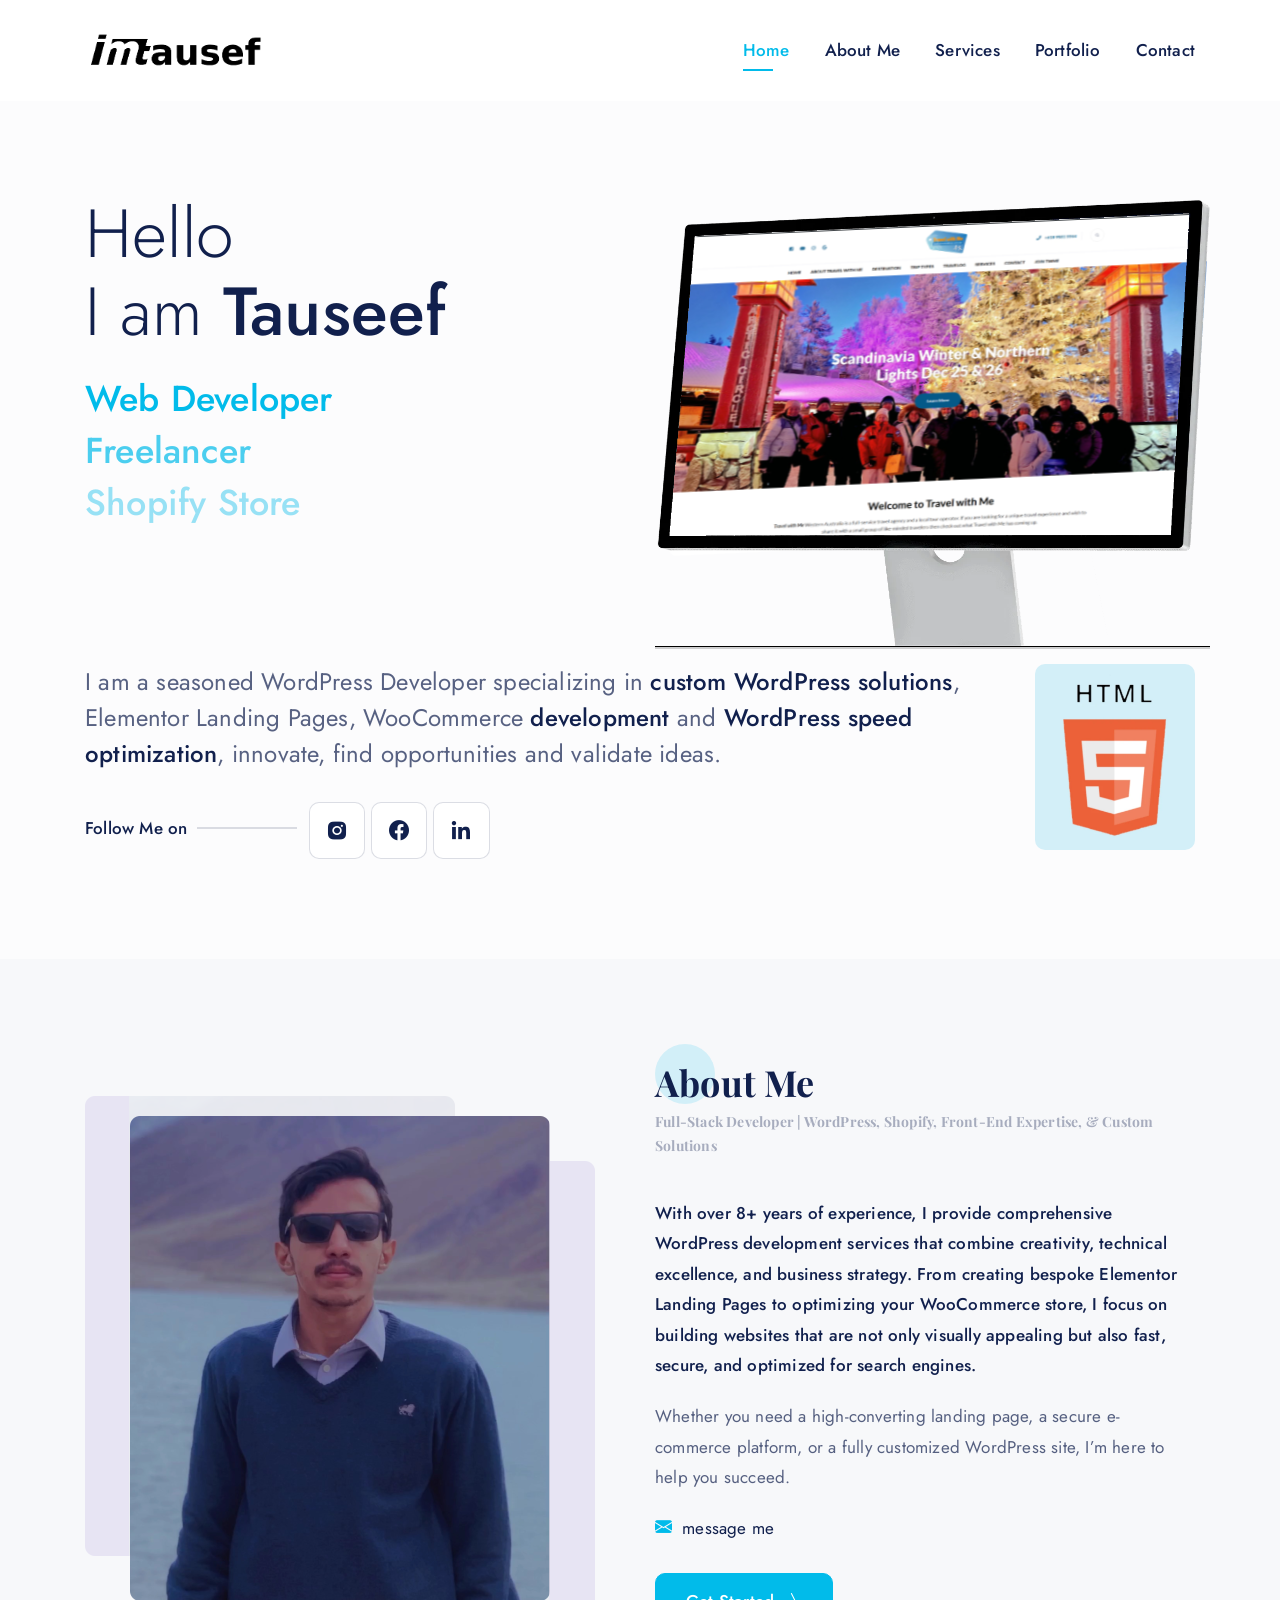
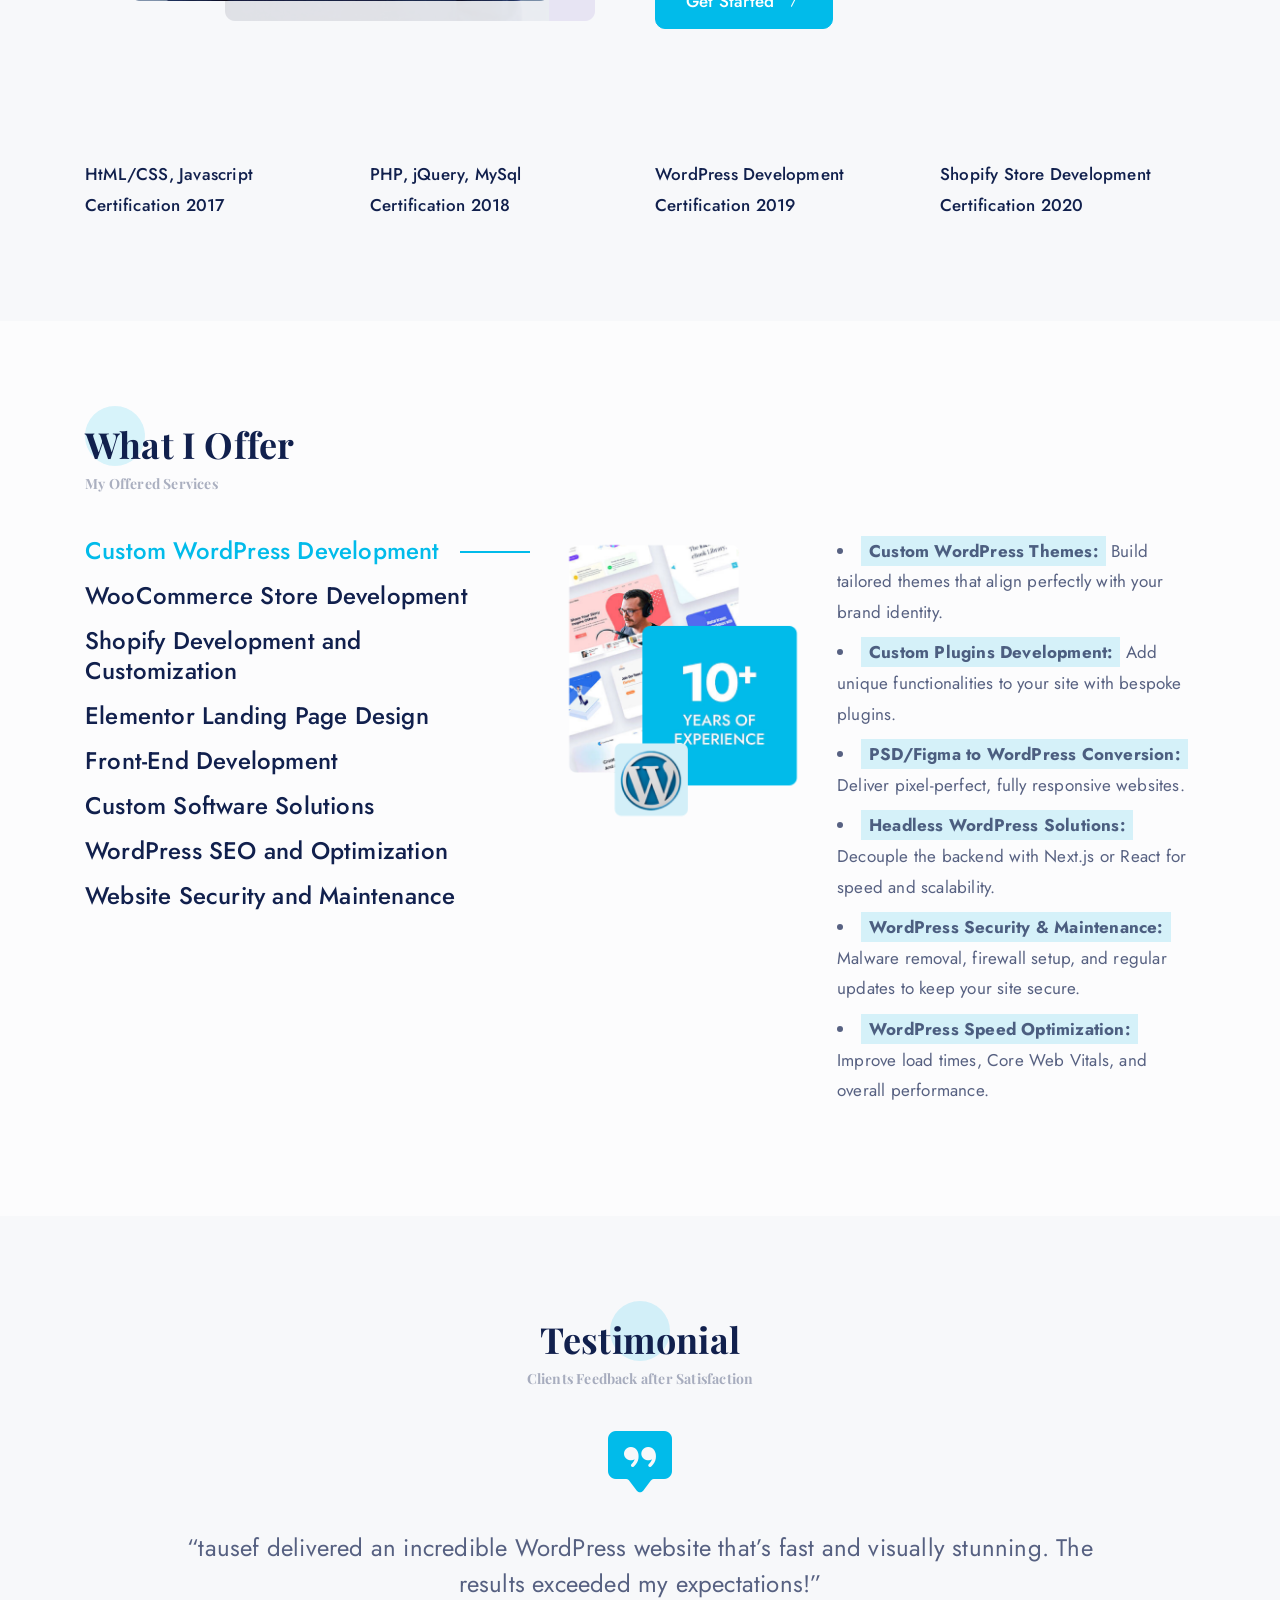
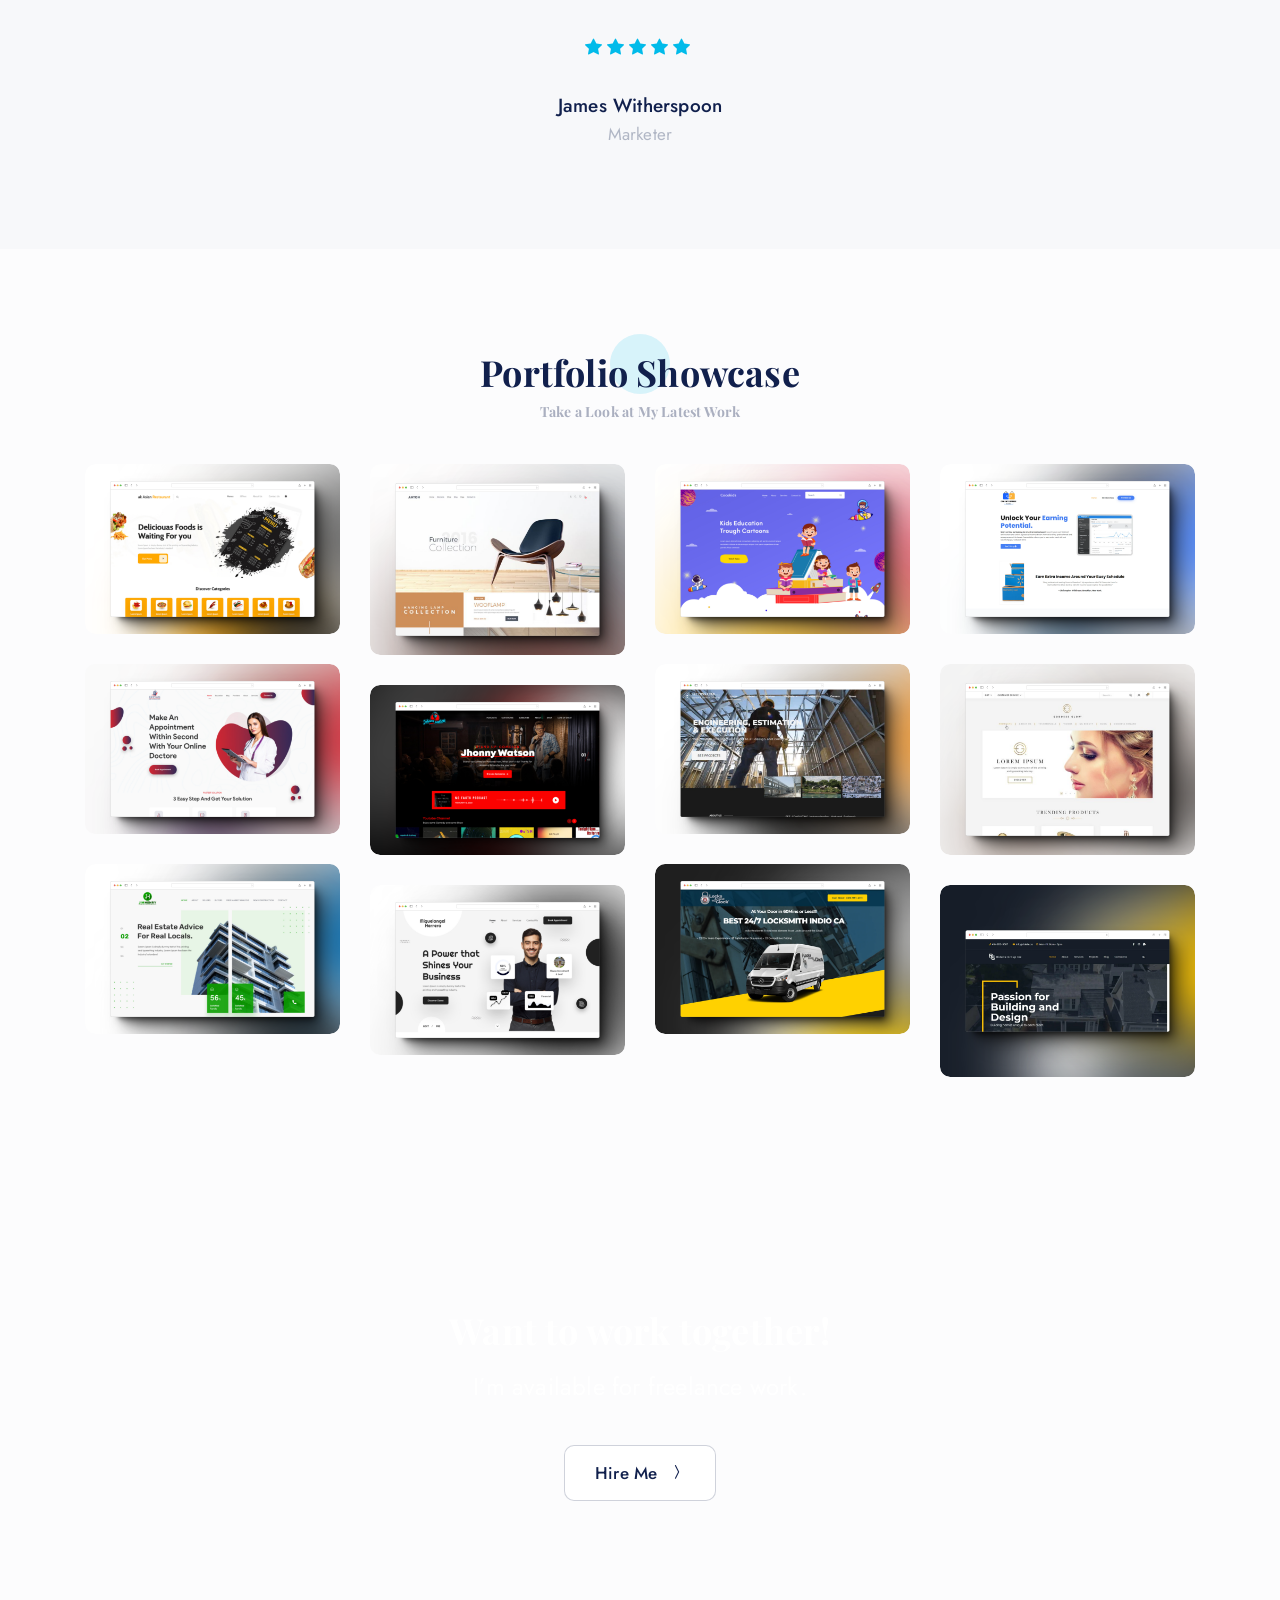
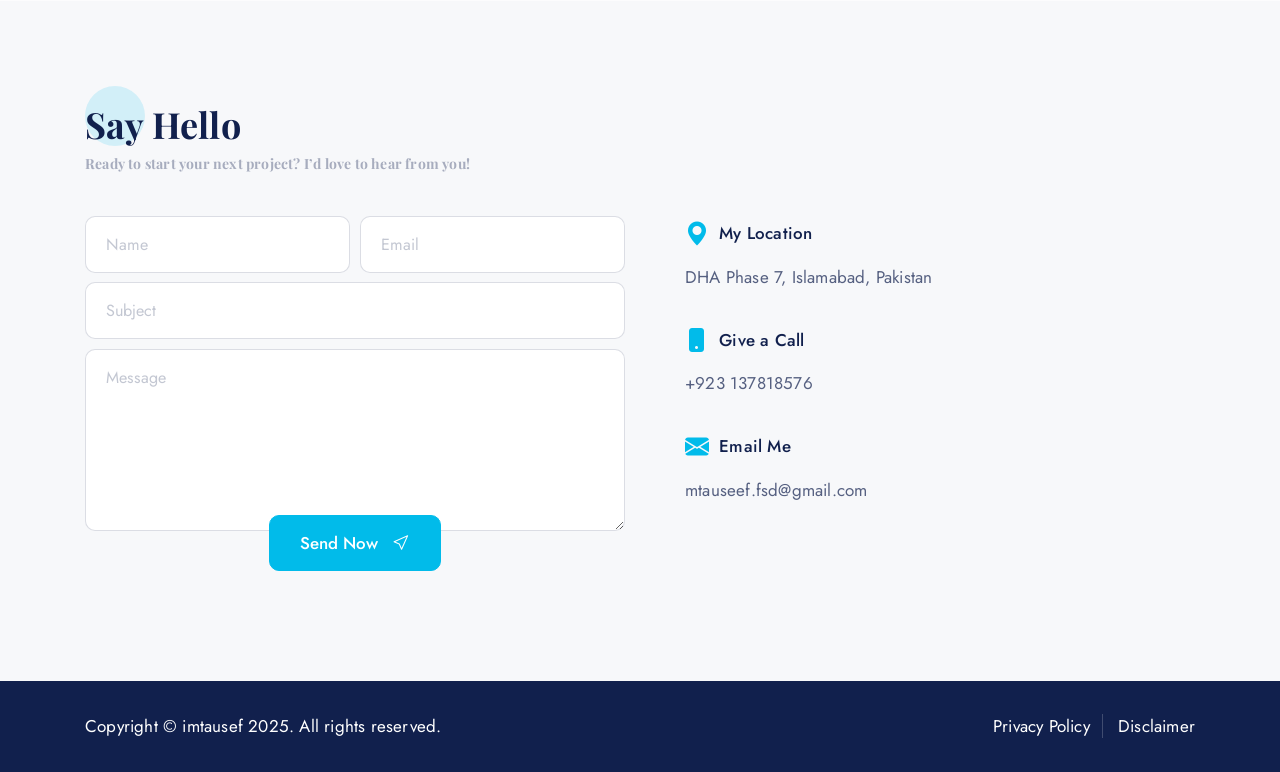
==== commit dec875c4: "service images" ====
--- a/index.html
+++ b/index.html
@@ -39,11 +39,11 @@
 <div id="dtr-wrapper" class="clearfix"> 
     
     <!-- preloader starts -->
-    <div class="dtr-preloader">
+    <!-- <div class="dtr-preloader">
         <div class="dtr-preloader-inner">
             <div class="dtr-preloader-img"></div>
         </div>
-    </div>
+    </div> -->
     <!-- preloader ends --> 
     
     <!-- Small Devices Header 
@@ -477,7 +477,7 @@
                                 
                                 <!-- row starts -->
                                 <div class="row">
-                                    <div class="col-12 col-md-5 small-device-space"> <img src="assets/images/modak_tabs_img4.png" alt="image"> </div>
+                                    <div class="col-12 col-md-5 small-device-space"> <img src="assets/images/modak_tabs_img5.png" alt="image"> </div>
                                     <div class="col-12 col-md-7">
                                         <!-- <h6>Custom Solutions</h6> -->
                                         <ul>
@@ -493,7 +493,7 @@
                             <!-- tab 5 ends --> 
                             <div class="tab-pane fade" id="services-tab-6" role="tabpanel" aria-labelledby="services-tab-6-tab"> 
                                 <div class="row">
-                                    <div class="col-12 col-md-5 small-device-space"> <img src="assets/images/modak_tabs_img4.png" alt="image"> </div>
+                                    <div class="col-12 col-md-5 small-device-space"> <img src="assets/images/modak_tabs_img6.png" alt="image"> </div>
                                     <div class="col-12 col-md-7">
                                         <!-- <h6>Custom Solutions</h6> -->
                                         <ul>
@@ -506,7 +506,7 @@
                             </div>
                             <div class="tab-pane fade" id="services-tab-7" role="tabpanel" aria-labelledby="services-tab-7-tab"> 
                                 <div class="row">
-                                    <div class="col-12 col-md-5 small-device-space"> <img src="assets/images/modak_tabs_img4.png" alt="image"> </div>
+                                    <div class="col-12 col-md-5 small-device-space"> <img src="assets/images/modak_tabs_img7.png" alt="image"> </div>
                                     <div class="col-12 col-md-7">
                                         <!-- <h6>Custom Solutions</h6> -->
                                         <ul>
@@ -520,7 +520,7 @@
                             </div>
                             <div class="tab-pane fade" id="services-tab-8" role="tabpanel" aria-labelledby="services-tab-8-tab"> 
                                 <div class="row">
-                                    <div class="col-12 col-md-5 small-device-space"> <img src="assets/images/modak_tabs_img4.png" alt="image"> </div>
+                                    <div class="col-12 col-md-5 small-device-space"> <img src="assets/images/modak_tabs_img8.png" alt="image"> </div>
                                     <div class="col-12 col-md-7">
                                         <!-- <h6>Custom Solutions</h6> -->
                                         <ul>
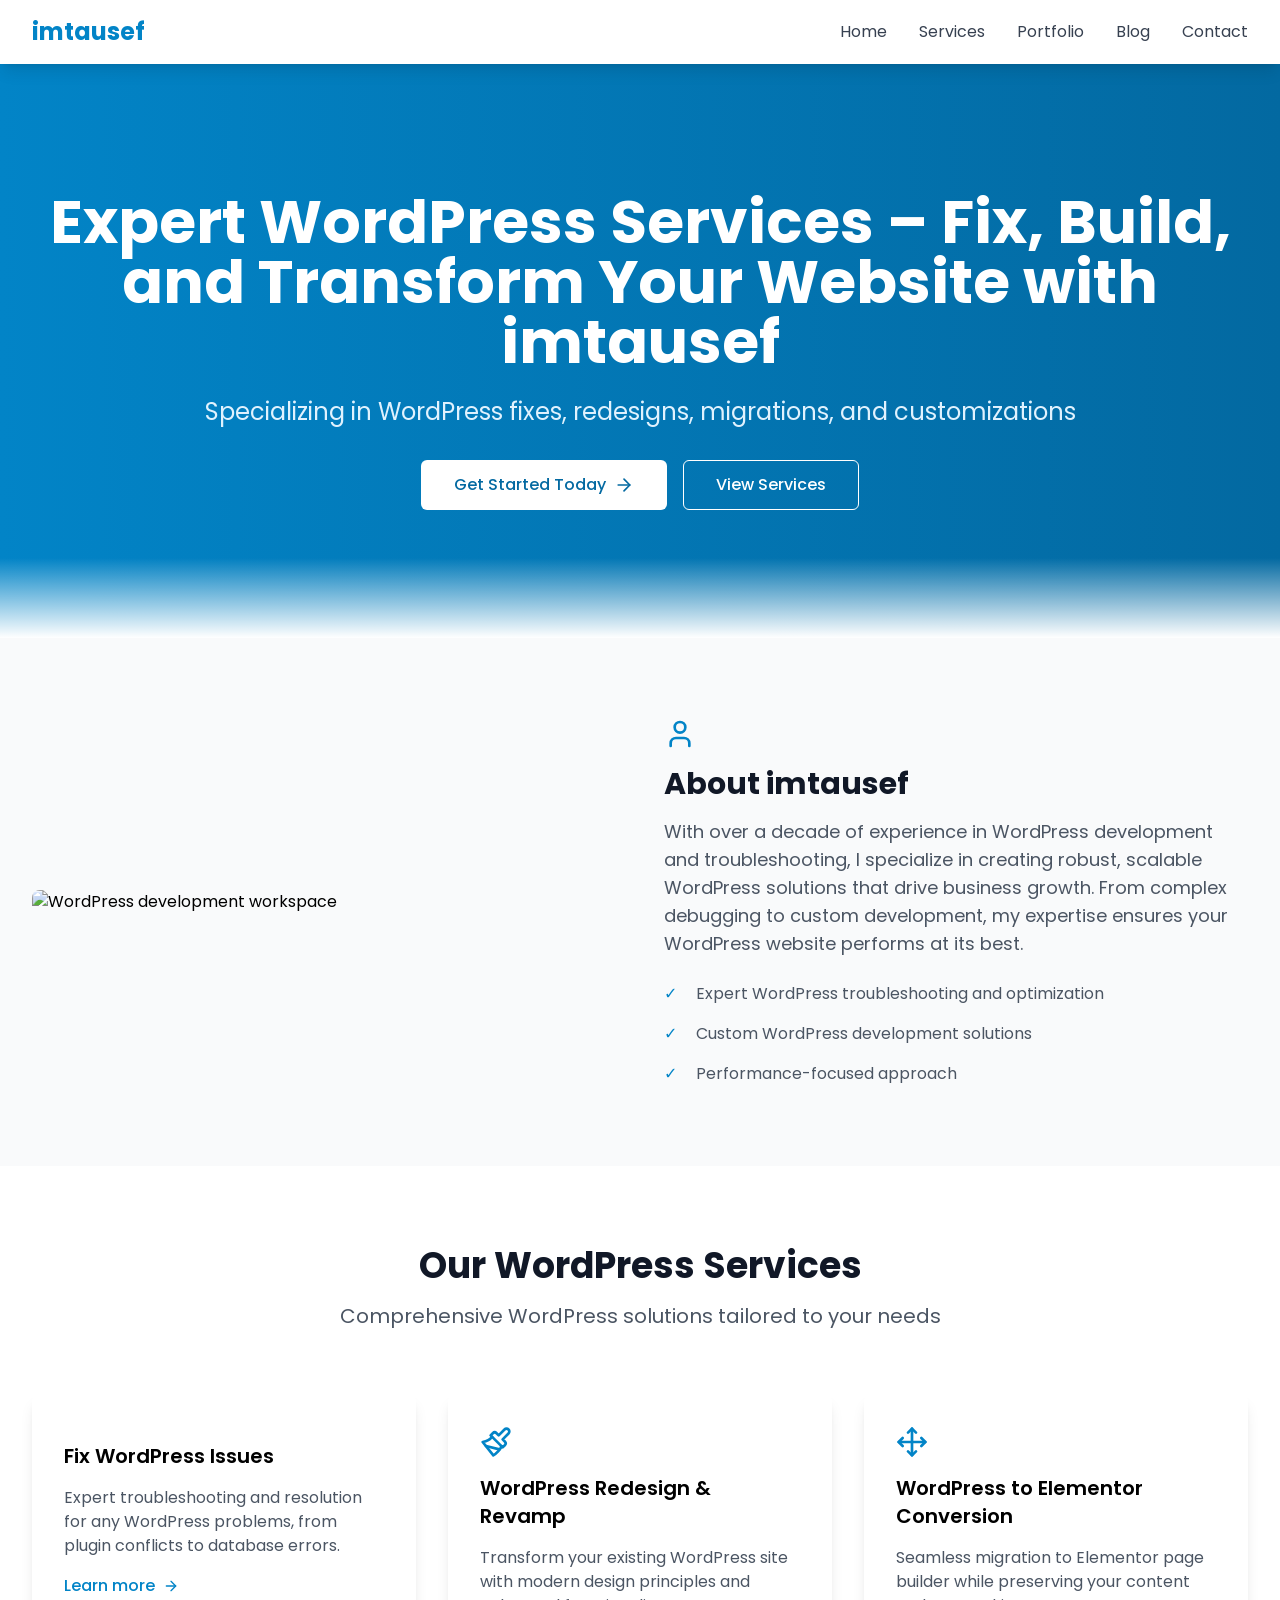
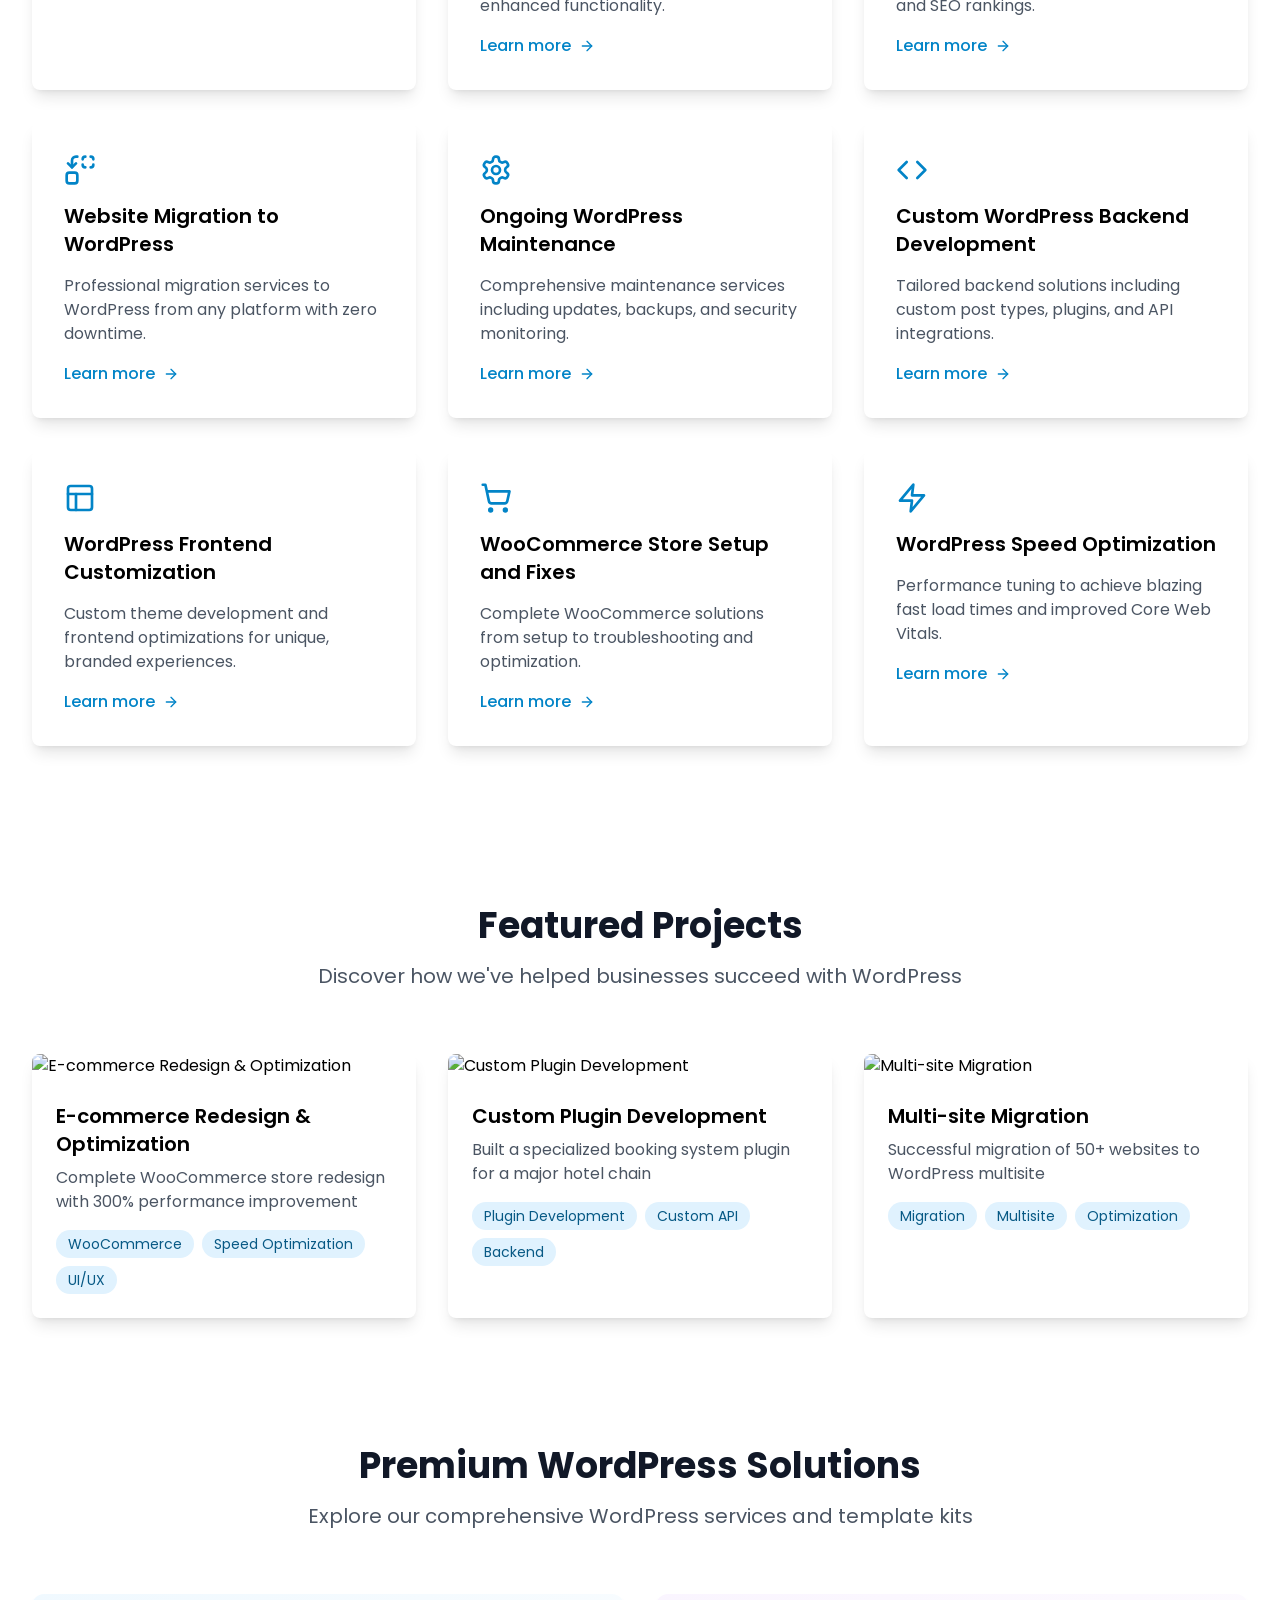
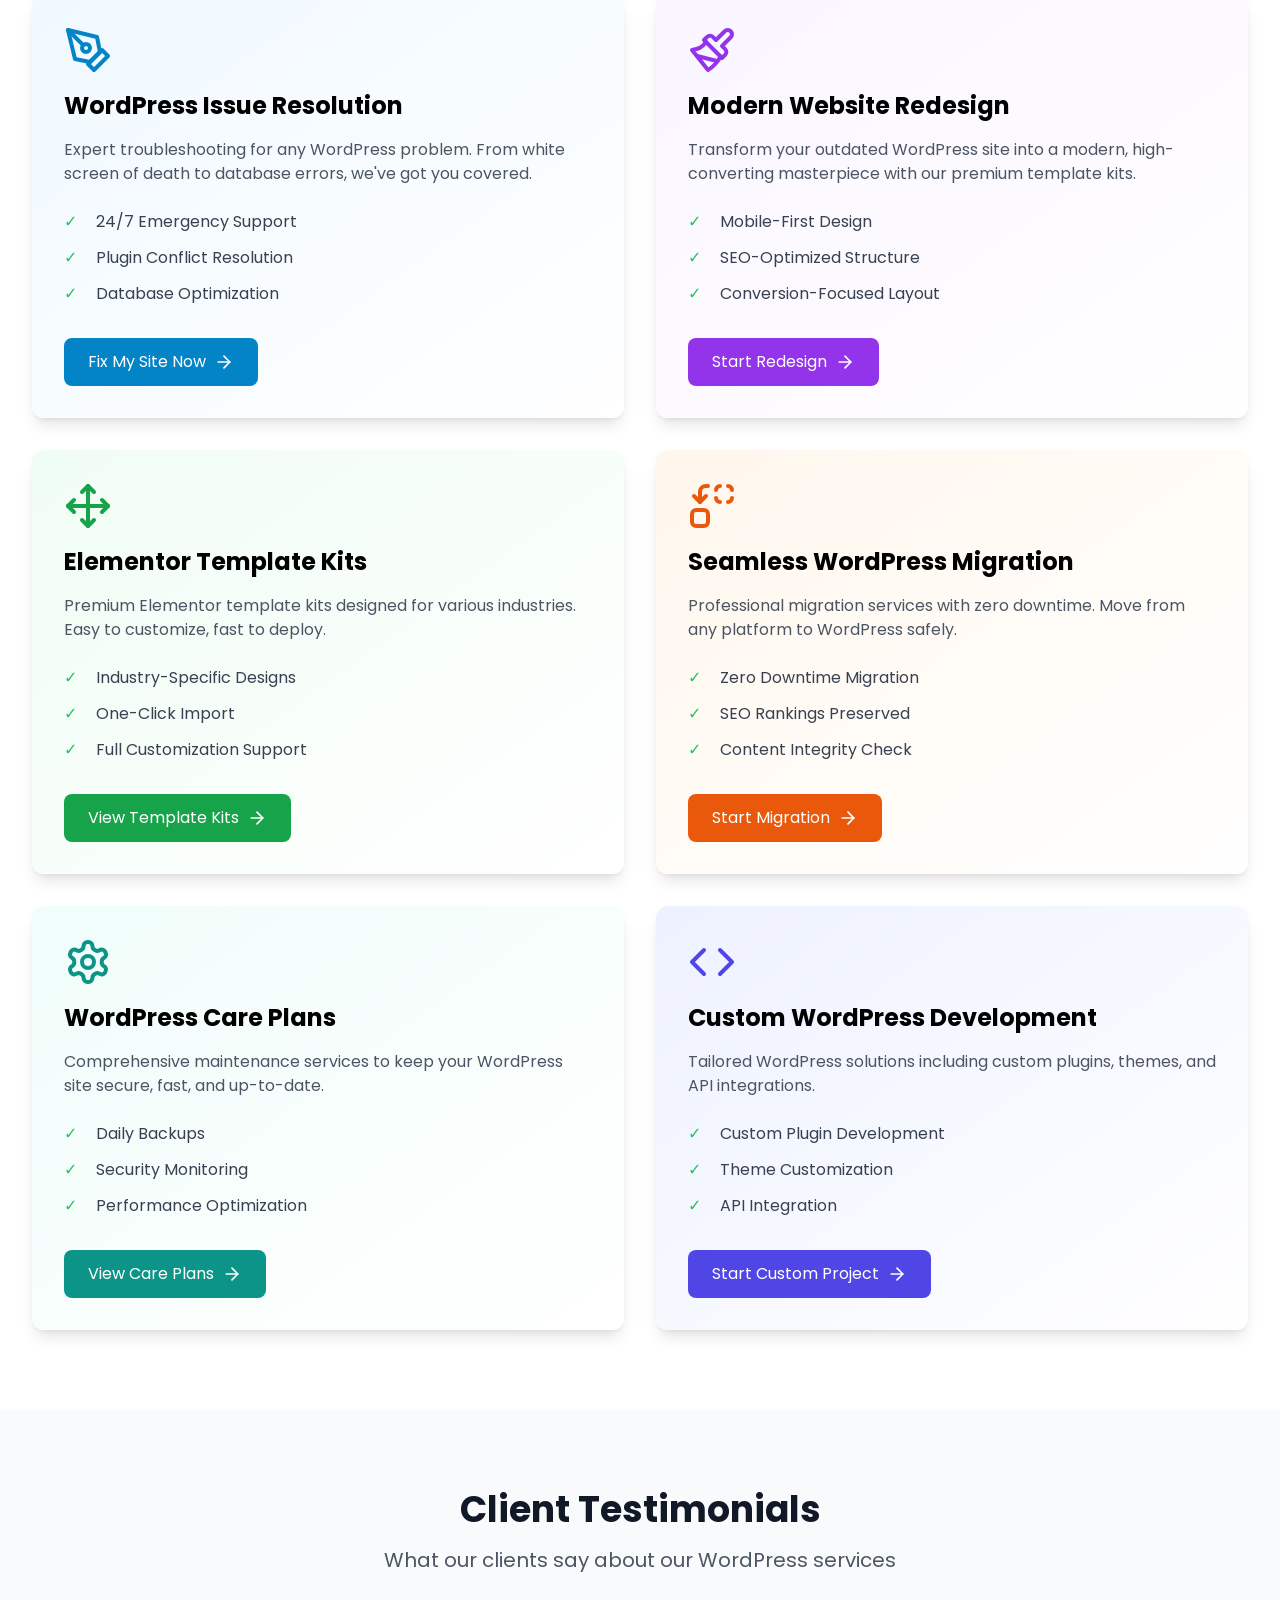
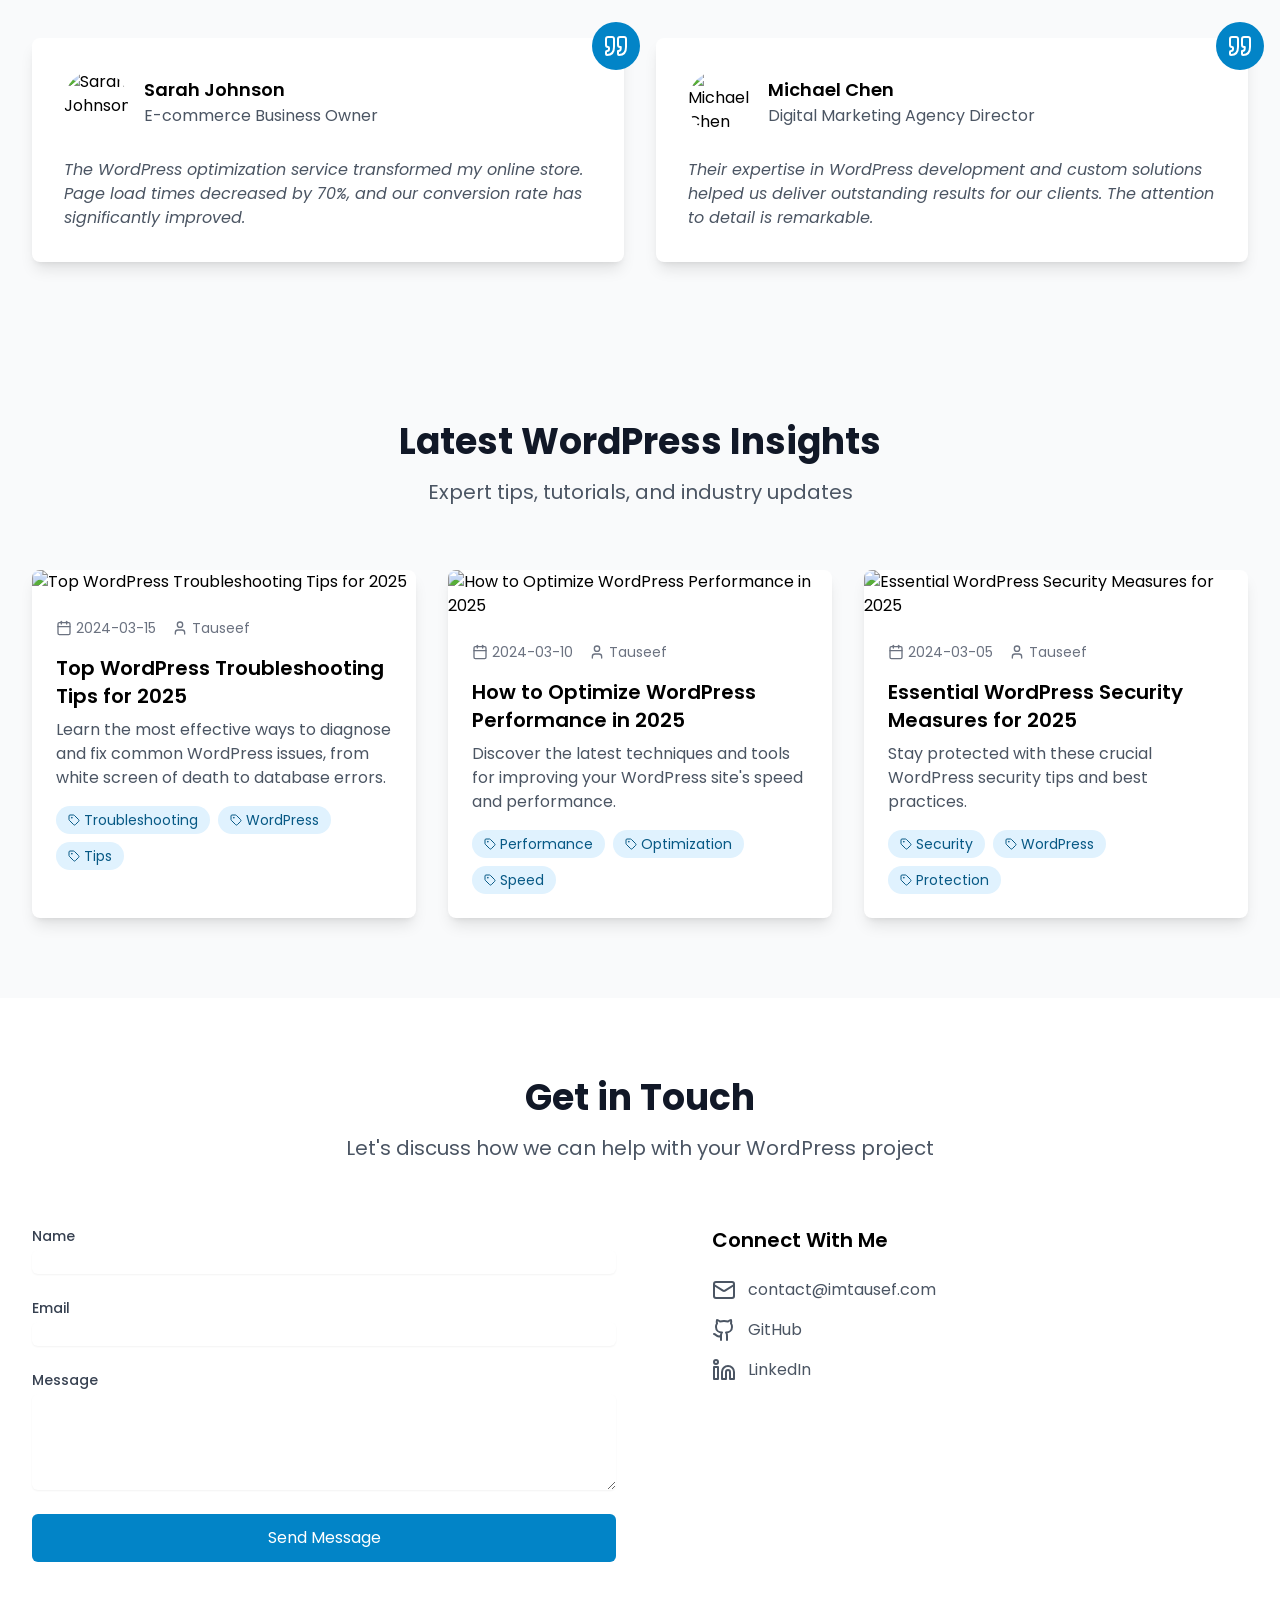
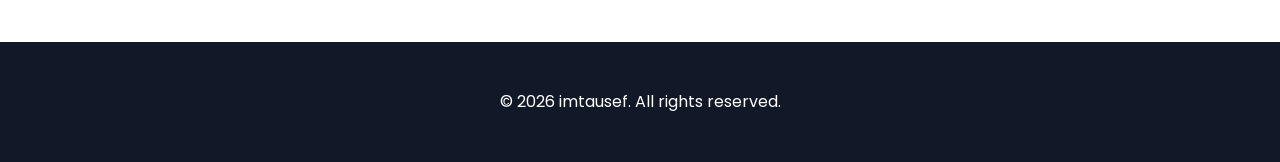
==== commit d96afd48: "new portfolio website in react" ====
--- a/index.html
+++ b/index.html
@@ -1,1016 +1,37 @@
-<!doctype html>
+<!DOCTYPE html>
 <html lang="en">
-<head>
-    <meta charset="utf-8">
-    <meta http-equiv="x-ua-compatible" content="ie=edge">
-    <meta name="viewport" content="width=device-width, initial-scale=1">
-    <meta name="format-detection" content="telephone=no">
-    <title>imtausef | Expert WordPress Development, WooCommerce, Elementor, Speed Optimization, and Custom Solutions Expert</title>
-    <meta name="author" content="tansh">
-    <meta name="description" content="I am a professional WordPress developer specializing in Elementor Landing Pages, WooCommerce stores, speed optimization, and secure website development. Let’s build SEO-friendly, scalable, and high-performing websites tailored to your needs.">
-    <meta name="keywords" content="freelancer, personal, developer, wordpress, woocommerce, elementor, speed optimization, custom solutions">
-
-    <!-- Open Graph Tags -->
-    <meta property="og:title" content="imtausef | Expert WordPress Development Services">
-    <meta property="og:description" content="Professional WordPress solutions: Elementor Landing Pages, WooCommerce stores, speed optimization, and secure websites. Boost your online growth with imtausef.">
-    <meta property="og:image" content="https://imtausef.github.io/images/social-preview.jpg">
-    <meta property="og:url" content="https://imtausef.github.io">
-    <meta property="og:type" content="website">
-    <meta name="twitter:card" content="summary_large_image">
-    <meta name="twitter:title" content="imtausef | WordPress Development &amp; WooCommerce Solutions">
-    <meta name="twitter:description" content="Explore custom WordPress themes, WooCommerce stores, and speed optimization with imtausef. Delivering scalable and secure websites for your business growth.">
-    <meta name="twitter:image" content="https://imtausef.github.io/images/social-preview.jpg">
-
-    <!-- FAVICON FILES -->
-    <link href="assets/images/icons/apple-touch-icon-144-precomposed.png" rel="apple-touch-icon" sizes="144x144">
-    <link href="assets/images/icons/apple-touch-icon-120-precomposed.png" rel="apple-touch-icon" sizes="120x120">
-    <link href="assets/images/icons/apple-touch-icon-76-precomposed.png" rel="apple-touch-icon" sizes="76x76">
-    <link href="assets/images/icons/favicon.png" rel="shortcut icon">
-
-    <!-- CSS FILES -->
-    <link rel="stylesheet" href="assets/css/bootstrap.min.css">
-    <link rel="stylesheet" href="assets/fonts/iconfonts.css">
-    <link rel="stylesheet" href="assets/css/plugins.css">
-    <link rel="stylesheet" href="assets/css/style.css">
-    <link rel="stylesheet" href="assets/css/responsive.css">
-    <link rel="stylesheet" href="assets/css/color.css">
-</head>
-<body>
-<div id="dtr-wrapper" class="clearfix"> 
-    
-    <!-- preloader starts -->
-    <!-- <div class="dtr-preloader">
-        <div class="dtr-preloader-inner">
-            <div class="dtr-preloader-img"></div>
-        </div>
-    </div> -->
-    <!-- preloader ends --> 
-    
-    <!-- Small Devices Header 
-============================================= -->
-    <div class="dtr-responsive-header fixed-top">
-        <div class="container"> 
-            
-            <!-- small devices logo --> 
-            <a href="index.html"><img src="assets/images/logo-dark.png" alt="imtausef" width="160"></a> 
-            <!-- small devices logo ends --> 
-            
-            <!-- menu button -->
-            <button id="dtr-menu-button" class="dtr-hamburger" type="button"><span class="dtr-hamburger-lines-wrapper"><span class="dtr-hamburger-lines"></span></span></button>
-        </div>
-        <div class="dtr-responsive-header-menu"></div>
-    </div>
-    <!-- Small Devices Header ends 
-============================================= --> 
-    
-    <!-- Header 
-============================================= -->
-    <header id="dtr-header-global" class="fixed-top">
-        <div class="container">
-            <div class="d-flex align-items-center justify-content-between"> 
-                
-                <!-- header left starts -->
-                <div class="dtr-header-left"> 
-                    
-                    <!-- logo --> 
-                    <a class="logo-default dtr-scroll-link" href="#home"><img src="assets/images/logo-dark.png" alt="imtausef" width="180"></a> 
-                    
-                    <!-- logo on scroll --> 
-                    <a class="logo-alt dtr-scroll-link" href="#home"><img src="assets/images/logo-dark.png" alt="imtausef" width="180"></a> 
-                    <!-- logo on scroll ends --> 
-                    
-                </div>
-                <!-- header left ends --> 
-                
-                <!-- menu starts-->
-                <div class="dtr-header-right">
-                    <div class="main-navigation dtr-menu-dark">
-                        <ul class="sf-menu dtr-scrollspy dtr-nav dark-nav-on-load dark-nav-on-scroll">
-                            <li> <a class="nav-link" href="#home">Home</a> </li>
-                            <li> <a class="nav-link" href="#about">About Me</a> </li>
-                            <li> <a class="nav-link" href="#services">Services</a> </li>
-                            <li> <a class="nav-link" href="#portfolio">Portfolio</a> </li>
-                            <!-- <li> <a class="nav-link" href="#blog">Blog</a> </li> -->
-                            <li> <a class="nav-link" href="#contact">Contact</a> </li>
-                        </ul>
-                    </div>
-                </div>
-                <!-- menu ends --> 
-                
-            </div>
-        </div>
-    </header>
-    <!-- header ends
-================================================== --> 
-    
-    <!-- == main content area starts == -->
-    <div id="dtr-main-content"> 
-        
-        <!-- hero section starts
-================================================== -->
-        <section id="home" class="dtr-section dtr-hero-section-top-padding dtr-pb-100">
-            <div class="container"> 
-                
-                <!--===== row 1 starts =====-->
-                <div class="row"> 
-                    
-                    <!-- column 1 starts -->
-                    <div class="col-12 col-md-6"> 
-                        
-                        <!-- intro text -->
-                        <p class="text-size-xxl font-weight-300 color-dark">Hello</p>
-                        <p class="text-size-xxl color-dark"><span class="font-weight-300">I am </span><span class="font-weight-500">Tauseef</span></p>
-                        <div class="spacer-20"></div>
-                        
-                        <!-- animated text starts -->
-                        <h3 class="dtr-mb-5 color-blue">Web Developer</h3>
-                        <h3 class="dtr-mb-5 color-blue opacity-1">Freelancer</h3>
-                        <h3><span class="dtr-animated-headline push"> <span class="dtr-words-wrapper"> 
-                            
-                            <!-- first visible word --> 
-                            <b class="is-visible"><span class="color-blue opacity-2">Shopify Store</span></b> 
-                            <!-- first visible word ends --> 
-                            
-                            <!-- second word --> 
-                            <b class="is-hidden"><span class="color-blue opacity-2">Custom Solutions</span></b> 
-                            <!-- second word ends --> 
-                            
-                            </span> </span></h3>
-                        <!-- animated text ends --> 
-                        
-                    </div>
-                    <!-- column 1 ends --> 
-
-                    <!-- column 2 starts -->
-                    <div class="col-12 col-md-6">
-                        <img src="assets/images/desktop-mockup-bg-image.webp" class="mockup-image"/>
-                         <div class="dtr-video-wrapper video-button-light dtr-bg-mockup">
-                             <div class="dtr-slick-slider dtr-img-slider-1col dtr-rounded-img"> 
-                                    <div> <img src="assets/images/placeholder-image.jpg" alt="image"> </div>
-                                    <div> <img src="assets/images/placeholder-image-2.jpg" alt="image"> </div>
-                                    <div> <img src="assets/images/placeholder-image-3.jpg" alt="image"> </div>
-                                    <div> <img src="assets/images/placeholder-image-4.jpg" alt="image"> </div>
-                                    <div> <img src="assets/images/placeholder-image-5.jpg" alt="image"> </div>
-                                </div>
-                            </div>
-                                <!--=== img slider - 3col starts 
-                        <div class="dtr-slick-slider dtr-img-slider-3col dtr-rounded-img"> 
-                            <div> <img src="assets/images/photography_img1.jpg" alt="image"> </div>
-                            <div> <img src="assets/images/photography_img2.jpg" alt="image"> </div>
-                            <div> <img src="assets/images/photography_img3.jpg" alt="image"> </div>
-                            <div> <img src="assets/images/photography_img4.jpg" alt="image"> </div>
-                            <div> <img src="assets/images/photography_img5.jpg" alt="image"> </div>
-                        </div>
-                         ===--> 
-                        
-                        <!--=== img slider - 2col starts 
-                        <div class="row dtr-mt-30">
-                            <div class="col-12 col-md-8 offset-md-4">
-                                <div class="dtr-slick-slider dtr-img-slider-2col dtr-rounded-img"> 
-                                    <div> <img src="assets/images/photography_img6.jpg" alt="image"> </div>
-                                    <div> <img src="assets/images/photography_img7.jpg" alt="image"> </div>
-                                    <div> <img src="assets/images/photography_img8.jpg" alt="image"> </div>
-                                    <div> <img src="assets/images/photography_img9.jpg" alt="image"> </div>
-                                    <div> <img src="assets/images/photography_img10.jpg" alt="image"> </div>
-                                </div>
-                            </div>
-                        </div>
-                         ends ===--> 
-                        
-                    </div>
-                    <!-- column 2 ends --> 
-                    
-                </div>
-                <!--===== row 1 ends =====--> 
-                <!--===== row 2 starts =====-->
-                <div class="row dtr-mt-30"> 
-                    
-                    <!-- column 1 starts -->
-                    <div class="col-12 col-md-10"> 
-                        
-                        <!-- text -->
-                        <p class="text-size-md">I am a seasoned WordPress Developer specializing in <span class="font-weight-500 color-dark">custom WordPress solutions</span>, Elementor Landing Pages, WooCommerce <span class="font-weight-500 color-dark">development</span> and <span class="font-weight-500 color-dark">WordPress speed optimization</span>, innovate, find opportunities and validate ideas.</p>
-                        
-                        <!-- social starts -->
-                        <ul class="dtr-social dtr-social-list dtr-styled-social text-left dtr-mt-30">
-                            <li class="dtr-social-title font-weight-500 color-dark">Follow Me on</li>
-                            <li><a href="https://www.instagram.com/imtausef" class="dtr-social-button dtr-instagram" target="_blank" title="instagram"><span>Follow on Instagram</span></a></li>
-                            <li><a href="https://facebook.com/imtausef" class="dtr-social-button dtr-facebook" target="_blank" title="facebook"><span>Like On Facebook</span></a></li>
-                            <li><a href="https://www.linkedin.com/in/imtausef/" class="dtr-social-button dtr-linkedin" target="_blank" title="linkedin"><span>View My Profile</span></a></li>
-                        </ul>
-                        <!-- social ends --> 
-                        
-                    </div>
-                    <!-- column 1 ends --> 
-                    
-                    <!-- column 2 starts -->
-                    <div class="col-12 col-md-2 dtr-rounded-img small-device-space">
-                        <!-- <img src="assets/images/experience-img.jpg" alt="image"> -->
-                        <div class="dtr-slick-slider dtr-img-slider-1col dtr-rounded-img"> 
-                            <div> <img src="assets/images/page-builders/html-logo.webp" alt="html logo"> </div>
-                            <div> <img src="assets/images/page-builders/css-logo.webp" alt="css logo"> </div>
-                            <div> <img src="assets/images/page-builders/javascript-logo.webp" alt="javascript logo"> </div>
-                            <div> <img src="assets/images/page-builders/jquery-logo.webp" alt="jquery logo"> </div>
-                            <div> <img src="assets/images/page-builders/php-programming-logo.webp" alt="php logo"> </div>
-                            <div> <img src="assets/images/page-builders/wordpress-logo (1).webp" alt="wordpress logo"> </div>
-                            <div> <img src="assets/images/page-builders/shopify-logo.webp" alt="shopify logo"> </div>
-                            <div> <img src="assets/images/page-builders/elementor-page-builder-logo.webp" alt="elementor logo"> </div>
-                            <div> <img src="assets/images/page-builders/oxygen-page-builder-logo.webp" alt="oxygen-page-builder-logo"> </div>
-                            <div> <img src="assets/images/page-builders/backery-builder-logo.webp" alt="backery-builder-logo"> </div>
-                            <div> <img src="assets/images/page-builders/divi-builder-logo.webp" alt="divi-builder-logo"> </div>
-                        </div>
-                    </div>
-                    <!-- column 2 ends --> 
-                    
-                </div>
-                <!--===== row 2 ends =====--> 
-                
-            </div>
-        </section>
-        <!-- hero section ends
-================================================== --> 
-        
-        <!-- about section starts
-================================================== -->
-        <section id="about" class="dtr-section dtr-py-100 bg-light-blue">
-            <div class="container"> 
-                
-                <!--===== row 1 starts =====-->
-                <div class="row d-flex align-items-center"> 
-                    
-                    <!-- column 1 starts -->
-                    <div class="col-12 col-md-6 small-device-space">
-                        <div class="dtr-pr-30"> <img src="assets/images/photographer_img.png" alt="image"> </div>
-                    </div>
-                    <!-- column 1 ends --> 
-                    
-                    <!-- column 2 starts -->
-                    <div class="col-12 col-md-6"> 
-                        
-                        <!-- heading starts -->
-                        <div class="dtr-styled-heading">
-                            <h2>About Me</h2>
-                            <p>Full-Stack Developer | WordPress, Shopify, Front-End Expertise, & Custom Solutions</p>
-                        </div>
-                        <!-- heading ends --> 
-                        
-                        <!-- text -->
-                        <p class="font-weight-500 color-dark">With over 8+ years of experience, I provide comprehensive WordPress development services that combine creativity, technical excellence, and business strategy. From creating bespoke Elementor Landing Pages to optimizing your WooCommerce store, I focus on building websites that are not only visually appealing but also fast, secure, and optimized for search engines.</p>
-                        <p class="dtr-mt-20">Whether you need a high-converting landing page, a secure e-commerce platform, or a fully customized WordPress site, I’m here to help you succeed.</p>
-                        <ul class="dtr-list-inline dtr-list-left-spaced dtr-mt-20">
-                            <!-- <li><i class="icon-telephone-fill dtr-mr-10 color-blue"></i><a href="#contact" class="color-dark">mtauseef.fsd@gmail.com</a></li> -->
-                            <li><i class="icon-envelope-fill dtr-mr-10 color-blue"></i><a href="#contact" class="color-dark"><span class="color-dark">message me</span></a></li>
-                        </ul>
-                        <!-- link starts --> 
-                        <a href="#contact" class="dtr-btn btn-blue dtr-mt-30">Get Started <i class="icon-chevron-compact-right"></i></a>
-                        <!--== nested row starts ==-->
-                        <div class="row dtr-mt-30"> 
-                            
-                            <!-- nested column 1 starts -->
-                            <!-- <div class="col-12 col-md-4 small-device-space"> <img src="assets/images/award-img.png" alt="image"> </div> -->
-                            <!-- nested column 1 ends --> 
-                            
-                            <!-- nested column 2 starts -->
-                            <!-- <div class="col-12 col-md-8">
-                                <p class="font-weight-500 color-dark dtr-mb-0">Issue Fixing<br>
-                                    Awards 2021</p>
-                                <p>Nemo enim ipsam voluptatem quia voluptas sit aspernatur autodit and fugit.</p>
-                            </div> -->
-                            <!-- nested column 2 ends --> 
-                            
-                        </div>
-                        <!--== nested row starts ==--> 
-                        
-                    </div>
-                    <!-- column 2 ends --> 
-                    
-                </div>
-                <!--===== row 1 ends =====--> 
-                
-                <!--===== row 2 starts =====-->
-                <div class="row dtr-mt-100"> 
-                    <!-- <img src="assets/images/page-builders-logos.png" alt="page-builders-logos"/> -->
-                    
-                    <div class="col-12 col-md-3 small-device-space">
-                        <p class="font-weight-500 color-dark dtr-mb-0">HtML/CSS, Javascript<br>
-                            Certification 2017</p>
-                    </div>
-
-                    <div class="col-12 col-md-3 small-device-space">
-                        <p class="font-weight-500 color-dark dtr-mb-0">PHP, jQuery, MySql<br>
-                            Certification 2018</p>
-                    </div>
-
-                    <div class="col-12 col-md-3 small-device-space">
-                        <p class="font-weight-500 color-dark dtr-mb-0">WordPress Development<br>
-                            Certification 2019</p>
-                    </div>
-
-                    <div class="col-12 col-md-3">
-                        <p class="font-weight-500 color-dark dtr-mb-0">Shopify Store Development<br>
-                            Certification 2020</p>
-                    </div>
-                    
-                </div>
-                <!--===== row 2 ends =====--> 
-                
-            </div>
-        </section>
-        <!-- about section ends
-================================================== --> 
-        
-        <!-- tabs section starts
-================================================== -->
-        <section id="services" class="dtr-section dtr-py-100">
-            <div class="container"> 
-                
-                <!-- heading starts -->
-                <div class="dtr-styled-heading">
-                    <h2>What I Offer</h2>
-                    <p>My Offered Services</p>
-                </div>
-                <!-- heading ends --> 
-                
-                <!-- tabs starts -->
-                <div class="row d-flex dtr-styled-tab"> <!--align-items-center-->
-                    
-                    <!-- left (nav) column starts -->
-                    <div class="col-12 col-md-5">
-                        <div class="nav flex-column nav-pills" role="tablist" aria-orientation="vertical"> 
-                            
-                            <!-- tab 1 starts --> 
-                            <a class="nav-link active" id="services-tab-1-tab" data-toggle="pill" href="#services-tab-1" role="tab" aria-controls="services-tab-1" aria-selected="false">
-                            <h4>Custom WordPress Development</h4>
-                            </a> 
-                            <!-- tab 1 ends --> 
-                            
-                            <!-- tab 2 starts --> 
-                            <a class="nav-link" id="services-tab-2-tab" data-toggle="pill" href="#services-tab-2" role="tab" aria-controls="services-tab-2" aria-selected="true">
-                            <h4>WooCommerce Store Development</h4>
-                            </a> 
-                            <!-- tab 2 ends --> 
-                            
-                            <!-- tab 3 starts --> 
-                            <a class="nav-link" id="services-tab-3-tab" data-toggle="pill" href="#services-tab-3" role="tab" aria-controls="services-tab-3" aria-selected="false">
-                            <h4>Shopify Development and Customization</h4>
-                            </a> 
-                            <!-- tab 3 ends --> 
-                            
-                            <!-- tab 4 starts --> 
-                            <a class="nav-link" id="services-tab-4-tab" data-toggle="pill" href="#services-tab-4" role="tab" aria-controls="services-tab-4" aria-selected="false">
-                            <h4>Elementor Landing Page Design</h4>
-                            </a> 
-                            <!-- tab 4 ends --> 
-                             <!-- tab 5 starts --> 
-                            <a class="nav-link" id="services-tab-5-tab" data-toggle="pill" href="#services-tab-5" role="tab" aria-controls="services-tab-5" aria-selected="false">
-                                <h4>Front-End Development</h4>
-                            </a> 
-                            <!-- tab 5 ends -->
-                            <a class="nav-link" id="services-tab-6-tab" data-toggle="pill" href="#services-tab-6" role="tab" aria-controls="services-tab-6" aria-selected="false">
-                                <h4>Custom Software Solutions</h4>
-                            </a> 
-                            <a class="nav-link" id="services-tab-7-tab" data-toggle="pill" href="#services-tab-7" role="tab" aria-controls="services-tab-7" aria-selected="false">
-                                <h4>WordPress SEO and Optimization</h4>
-                            </a> 
-                            <a class="nav-link" id="services-tab-8-tab" data-toggle="pill" href="#services-tab-8" role="tab" aria-controls="services-tab-8" aria-selected="false">
-                                <h4>Website Security and Maintenance</h4>
-                            </a> 
-                            
-                        </div>
-                    </div>
-                    <!-- left (nav) column ends --> 
-                    
-                    <!-- right (content) column starts -->
-                    <div class="col-12 col-md-7 small-device-space"><!-- offset-md-1-->
-                        <div class="tab-content" id="v-pills-tabContent"> 
-                            
-                            <!-- tab 1 starts -->
-                            <div class="tab-pane fade show active" id="services-tab-1" role="tabpanel" aria-labelledby="services-tab-1-tab"> 
-                                
-                                <!-- row starts -->
-                                <div class="row">
-                                    <div class="col-12 col-md-5 small-device-space"> <img src="assets/images/modak_tabs_img1.png" alt="image"> </div>
-                                    <div class="col-12 col-md-7">
-                                        <!-- <h6>My WordPress Services</h6> -->
-                                        <ul>
-                                            <li><b>Custom WordPress Themes:</b> Build tailored themes that align perfectly with your brand identity.</li>
-                                            <li><b>Custom Plugins Development:</b> Add unique functionalities to your site with bespoke plugins.</li>
-                                            <li><b>PSD/Figma to WordPress Conversion:</b> Deliver pixel-perfect, fully responsive websites.</li>
-                                            <li><b>Headless WordPress Solutions:</b> Decouple the backend with Next.js or React for speed and scalability.</li>
-                                            <li><b>WordPress Security & Maintenance:</b> Malware removal, firewall setup, and regular updates to keep your site secure.</li>
-                                            <li><b>WordPress Speed Optimization:</b> Improve load times, Core Web Vitals, and overall performance.</li>
-                                        </ul>
-                                    </div>
-                                </div>
-                                <!-- row ends --> 
-                                
-                            </div>
-                            <!-- tab 1 ends --> 
-                            
-                            <!-- tab 2 starts -->
-                            <div class="tab-pane fade" id="services-tab-2" role="tabpanel" aria-labelledby="services-tab-2-tab"> 
-                                
-                                <!-- row starts -->
-                                <div class="row">
-                                    <div class="col-12 col-md-5 small-device-space"> <img src="assets/images/modak_tabs_img2.png" alt="image"> </div>
-                                    <div class="col-12 col-md-7">
-                                        <!-- <h6>My Shopify Expertise</h6> -->
-                                        <ul>
-                                            <li><b>WooCommerce Store Setup:</b> Create high-performing e-commerce stores from scratch.</li>
-                                            <li><b>Custom WooCommerce Development:</b> Advanced product pages, checkout flows, and payment gateways.</li>
-                                            <li><b>Speed Optimization for WooCommerce:</b> Faster loading times for better user experience and SEO.</li>
-                                            <li><b>Integration Services:</b> Add shipping APIs, payment gateways, or custom inventory systems.</li>
-                                            <li><b>WooCommerce Maintenance:</b> Regular updates, troubleshooting, and performance tuning.</li>
-                                        </ul>
-                                    </div>
-                                </div>
-                                <!-- row ends --> 
-                                
-                            </div>
-                            <!-- tab 2 ends --> 
-                            
-                            <!-- tab 3 starts -->
-                            <div class="tab-pane fade" id="services-tab-3" role="tabpanel" aria-labelledby="services-tab-3-tab"> 
-                                
-                                <!-- row starts -->
-                                <div class="row">
-                                    <div class="col-12 col-md-5 small-device-space"> <img src="assets/images/modak_tabs_img3.png" alt="image"> </div>
-                                    <div class="col-12 col-md-7">
-                                        <!-- <h6>My Frontend/ Backend Services</h6> -->
-                                        <ul>
-                                            <li><b>Shopify Theme Customization:</b> Modify or build themes to suit your brand’s vision.</li>
-                                            <li><b>Shopify App Integration:</b> Seamlessly integrate apps for inventory, marketing, or analytics.</li>
-                                            <li><b>Custom Shopify Functionality:</b> Add unique features like subscription options, custom filters, and advanced search.</li>
-                                            <li><b>Performance Optimization:</b> Enhance Shopify store speed and ensure mobile responsiveness.</li>
-                                            <li><b>Store Setup:</b> Full end-to-end Shopify store creation with products, categories, and settings.</li>
-                                        </ul>
-                                    </div>
-                                </div>
-                                <!-- row ends --> 
-                                
-                            </div>
-                            <!-- tab 3 ends --> 
-                            
-                            <!-- tab 4 starts -->
-                            <div class="tab-pane fade" id="services-tab-4" role="tabpanel" aria-labelledby="services-tab-4-tab"> 
-                                
-                                <!-- row starts -->
-                                <div class="row">
-                                    <div class="col-12 col-md-5 small-device-space"> <img src="assets/images/modak_tabs_img4.png" alt="image"> </div>
-                                    <div class="col-12 col-md-7">
-                                        <!-- <h6>Custom Solutions</h6> -->
-                                        <ul>
-                                            <li><b>Custom Landing Pages:</b> High-converting pages designed for lead generation and sales.</li>
-                                            <li><b>Event or Campaign Pages:</b> Responsive and engaging designs tailored to promotions.</li>
-                                            <li><b>Contact Forms, Popups, and Chat Integration:</b> Improve user interaction and conversions.</li>
-                                            <li><b>Mobile-First Elementor Designs:</b> Fully optimized for all devices and screen sizes.</li>
-                                        </ul>
-                                    </div>
-                                </div>
-                                <!-- row ends --> 
-                                
-                            </div>
-                            <!-- tab 4 ends --> 
-
-                            <!-- tab 4 starts -->
-                            <div class="tab-pane fade" id="services-tab-5" role="tabpanel" aria-labelledby="services-tab-5-tab"> 
-                                
-                                <!-- row starts -->
-                                <div class="row">
-                                    <div class="col-12 col-md-5 small-device-space"> <img src="assets/images/modak_tabs_img5.png" alt="image"> </div>
-                                    <div class="col-12 col-md-7">
-                                        <!-- <h6>Custom Solutions</h6> -->
-                                        <ul>
-                                            <li><b>Responsive Websites:</b> Design mobile-first, cross-browser compatible websites using HTML5, CSS3, and JavaScript.</li>
-                                            <li><b>Interactive UI Development:</b> Create custom animations, sliders, and interactive elements for engaging user experiences.</li>
-                                            <li><b>Performance Optimization:</b> Compress images, minimize code, and implement lazy loading.</li>
-                                        </ul>
-                                    </div>
-                                </div>
-                                <!-- row ends --> 
-                                
-                            </div>
-                            <!-- tab 5 ends --> 
-                            <div class="tab-pane fade" id="services-tab-6" role="tabpanel" aria-labelledby="services-tab-6-tab"> 
-                                <div class="row">
-                                    <div class="col-12 col-md-5 small-device-space"> <img src="assets/images/modak_tabs_img6.png" alt="image"> </div>
-                                    <div class="col-12 col-md-7">
-                                        <!-- <h6>Custom Solutions</h6> -->
-                                        <ul>
-                                            <li><b>Chrome Extensions:</b> Build tools for browser-based automation and productivity.</li>
-                                            <li><b>API Integration:</b> Seamlessly connect third-party tools and services to your website.</li>
-                                            <li><b>Custom Workflow Tools:</b> Automate business processes with tailored software solutions.</li>
-                                        </ul>
-                                    </div>
-                                </div>
-                            </div>
-                            <div class="tab-pane fade" id="services-tab-7" role="tabpanel" aria-labelledby="services-tab-7-tab"> 
-                                <div class="row">
-                                    <div class="col-12 col-md-5 small-device-space"> <img src="assets/images/modak_tabs_img7.png" alt="image"> </div>
-                                    <div class="col-12 col-md-7">
-                                        <!-- <h6>Custom Solutions</h6> -->
-                                        <ul>
-                                            <li><b>On-Page SEO Optimization:</b> Optimize titles, meta tags, headings, and content for better rankings.</li>
-                                            <li><b>Technical SEO:</b> Improve site speed, schema markup, and sitemaps for enhanced crawlability.</li>
-                                            <li><b>Content Optimization:</b> Craft keyword-rich, engaging content that drives traffic.</li>
-                                            <li><b>Core Web Vitals Optimization:</b> Achieve top scores in Google’s PageSpeed Insights.</li>
-                                        </ul>
-                                    </div>
-                                </div>
-                            </div>
-                            <div class="tab-pane fade" id="services-tab-8" role="tabpanel" aria-labelledby="services-tab-8-tab"> 
-                                <div class="row">
-                                    <div class="col-12 col-md-5 small-device-space"> <img src="assets/images/modak_tabs_img8.png" alt="image"> </div>
-                                    <div class="col-12 col-md-7">
-                                        <!-- <h6>Custom Solutions</h6> -->
-                                        <ul>
-                                            <li><b>Security Audits:</b> Identify vulnerabilities and apply necessary fixes.</li>
-                                            <li><b>Backup & Recovery Solutions:</b> Implement reliable backup systems for easy restoration.</li>
-                                            <li><b>Regular Updates:</b> Ensure plugins, themes, and WordPress core are always up-to-date.</li>
-                                            <li><b>Malware Removal:</b> Clean infected sites and set up advanced firewall protection.</li>
-                                        </ul>
-                                    </div>
-                                </div>
-                            </div>
-                            
-                        </div>
-                    </div>
-                    <!-- right (content) column ends --> 
-                    
-                </div>
-                <!-- tabs starts --> 
-                
-            </div>
-        </section>
-        <!-- tabs section ends
-================================================== --> 
-        
-        <!-- testimonial section starts
-================================================== -->
-        <section class="dtr-section overflow-hidden dtr-py-100 bg-light-blue">
-            <div class="container"> 
-                
-                <!-- heading starts -->
-                <div class="dtr-styled-heading heading-center">
-                    <h2>Testimonial</h2>
-                    <p>Clients Feedback after Satisfaction</p>
-                </div>
-                <!-- heading ends --> 
-                
-                <!--===== row 1 starts =====-->
-                <div class="row">
-                    <div class="col-12"> 
-                        <!-- quote icon -->
-                        <div class="dtr-testimonial-icon color-blue"></div>
-                        
-                        <!--===== testimonial slider starts =====-->
-                        <div class="dtr-slick-slider dtr-testimonial-style-center"> 
-                            
-                            <!--== slide 1 starts ==-->
-                            <div class="dtr-testimonial">
-                                <div class="dtr-testimonial-content">“tausef delivered an incredible WordPress website that’s fast and visually stunning. The results exceeded my expectations!” </div>
-                                <div class="dtr-testimonial-stars dtr-stars-5 color-blue"></div>
-                                <div class="dtr-client-info"> 
-                                    <!-- <img src="assets/images/testimonial-user1.jpg" alt="image"> -->
-                                    <h5 class="dtr-client-name">James Witherspoon</h5>
-                                    <span class="dtr-client-job">Marketer</span></div>
-                            </div>
-                            <!--== slide 1 ends ==--> 
-                            
-                            <!--== slide 2 starts ==-->
-                            <div class="dtr-testimonial">
-                                <div class="dtr-testimonial-content">“Tauseef optimized my WooCommerce store, and my site is now running faster than ever. Highly recommend!” </div>
-                                <div class="dtr-testimonial-stars dtr-stars-4 color-blue"></div>
-                                <div class="dtr-client-info">
-                                    <!-- <img src="assets/images/testimonial-user2.jpg" alt="image"> -->
-                                    <h5 class="dtr-client-name">Amelia Harper</h5>
-                                    <span class="dtr-client-job">Business Owner</span></div>
-                            </div>
-                            <!--== slide 2 ends ==--> 
-                            
-                            <!--== slide 3 starts ==-->
-                            <div class="dtr-testimonial">
-                                <div class="dtr-testimonial-content">“From design to deployment, the process was seamless. The Elementor Landing Pages Tauseef built are driving amazing conversions!” </div>
-                                <div class="dtr-testimonial-stars dtr-stars-3 color-blue"></div>
-                                <div class="dtr-client-info">
-                                    <!-- <img src="assets/images/testimonial-user3.jpg" alt="image"> -->
-                                    <h5 class="dtr-client-name">Victoria Madison</h5>
-                                    <span class="dtr-client-job">Developer</span></div>
-                            </div>
-                            <!--== slide 3 ends ==--> 
-                            
-                        </div>
-                        <!--===== testimonial slider ends =====--> 
-                        
-                    </div>
-                </div>
-                <!--===== row 1 ends =====--> 
-                
-            </div>
-        </section>
-        <!-- testimonial section ends
-================================================== --> 
-        
-        <!-- portfolio section starts
-================================================== -->
-        <section id="portfolio" class="dtr-section dtr-py-100">
-            <div class="container"> 
-                
-                <!-- heading starts -->
-                <div class="dtr-styled-heading heading-center">
-                    <h2>Portfolio Showcase</h2>
-                    <p>Take a Look at My Latest Work</p>
-                </div>
-                <!-- heading ends --> 
-                
-                <!-- portfolio grid starts -->
-                <div class="dtr-portfolio-grid dtr-portfolio-grid-4col dtr-portfolio-style-1 dtr-rounded-img clearfix"> 
-                    
-                    <!-- portfolio item 1 starts -->
-                    <div class="dtr-portfolio-item">
-                        <div class="dtr-portfolio-content"> <img src="assets/images/portfolio/ak Asian Restaurant.png" alt="image">
-                            <div class="dtr-portfolio-overlay"> <a class="media-zoom popup-gallery" href="assets/images/portfolio/ak Asian Restaurant.png"></a> </div>
-                        </div>
-                    </div>
-                    <!-- portfolio item 1 ends --> 
-                    
-                    <!-- portfolio item 2 starts -->
-                    <div class="dtr-portfolio-item">
-                        <div class="dtr-portfolio-content"> <img src="assets/images/portfolio/Anton - Furnitire Shop.png" alt="image">
-                            <div class="dtr-portfolio-overlay"> <a class="media-zoom popup-gallery" href="assets/images/portfolio/Anton - Furnitire Shop.png"></a> </div>
-                        </div>
-                    </div>
-                    <!-- portfolio item 2 ends--> 
-                    
-                    <!-- portfolio item 3 starts -->
-                    <div class="dtr-portfolio-item">
-                        <div class="dtr-portfolio-content"> <img src="assets/images/portfolio/Coco Kids Website.png" alt="image">
-                            <div class="dtr-portfolio-overlay"> <a class="media-zoom popup-gallery" href="assets/images/portfolio/Coco Kids Website.png"></a> </div>
-                        </div>
-                    </div>
-                    <!-- portfolio item 3 ends --> 
-                    
-                    <!-- portfolio item 4 starts -->
-                    <div class="dtr-portfolio-item">
-                        <div class="dtr-portfolio-content"> <img src="assets/images/portfolio/CW enterprise - Store Development Agency.png" alt="image">
-                            <div class="dtr-portfolio-overlay"> <a class="media-zoom popup-gallery" href="assets/images/portfolio/CW enterprise - Store Development Agency.pngg"></a> </div>
-                        </div>
-                    </div>
-                    <!-- portfolio item 4 ends --> 
-                    
-                    <!-- portfolio item 5 starts -->
-                    <div class="dtr-portfolio-item">
-                        <div class="dtr-portfolio-content"> <img src="assets/images/portfolio/DrFixit - Doctors Appointment.png" alt="image">
-                            <div class="dtr-portfolio-overlay"> <a class="media-zoom popup-gallery" href="assets/images/portfolio/DrFixit - Doctors Appointment.png"></a> </div>
-                        </div>
-                    </div>
-                    <!-- portfolio item 5 ends --> 
-                    
-                    <!-- portfolio item 6 starts -->
-                    <div class="dtr-portfolio-item">
-                        <div class="dtr-portfolio-content"> <img src="assets/images/portfolio/EEE Consulting - Construction Company.png" alt="image">
-                            <div class="dtr-portfolio-overlay"> <a class="media-zoom popup-gallery" href="assets/images/portfolio/EEE Consulting - Construction Company.png"></a> </div>
-                        </div>
-                    </div>
-                    <!-- portfolio item 6 ends --> 
-                    
-                    <!-- portfolio item 7 starts -->
-                    <div class="dtr-portfolio-item">
-                        <div class="dtr-portfolio-content"> <img src="assets/images/portfolio/Goddness Glow.png" alt="image">
-                            <div class="dtr-portfolio-overlay"> <a class="media-zoom popup-gallery" href="assets/images/portfolio/Goddness Glow.png"></a> </div>
-                        </div>
-                    </div>
-                    <!-- portfolio item 7 ends --> 
-                    
-                    <!-- portfolio item 8 starts -->
-                    <div class="dtr-portfolio-item">
-                        <div class="dtr-portfolio-content"> <img src="assets/images/portfolio/Jhonny Watson - Startup Comedy.png" alt="image">
-                            <div class="dtr-portfolio-overlay"> <a class="media-zoom popup-gallery" href="assets/images/portfolio/Jhonny Watson - Startup Comedy.png"></a> </div>
-                        </div>
-                    </div>
-                    <!-- portfolio item 8 ends -->
-                    
-                    <!-- portfolio item 9 starts -->
-                    <div class="dtr-portfolio-item">
-                        <div class="dtr-portfolio-content"> <img src="assets/images/portfolio/Jim Henry - Real estate.png" alt="image">
-                            <div class="dtr-portfolio-overlay"> <a class="media-zoom popup-gallery" href="assets/images/portfolio/Jim Henry - Real estate.png"></a> </div>
-                        </div>
-                    </div>
-                    <!-- portfolio item 9 ends -->
-
-                    <!-- portfolio item 10 starts -->
-                    <div class="dtr-portfolio-item">
-                        <div class="dtr-portfolio-content"> <img src="assets/images/portfolio/Locks Around the Clock - Locksmith.png" alt="image">
-                            <div class="dtr-portfolio-overlay"> <a class="media-zoom popup-gallery" href="assets/images/portfolio/Locks Around the Clock - Locksmith.png"></a> </div>
-                        </div>
-                    </div>
-                    <!-- portfolio item 10 ends -->
-
-                    <!-- portfolio item 11 starts -->
-                    <div class="dtr-portfolio-item">
-                        <div class="dtr-portfolio-content"> <img src="assets/images/portfolio/miguelangel herrera - financial advisor.png" alt="image">
-                            <div class="dtr-portfolio-overlay"> <a class="media-zoom popup-gallery" href="assets/images/portfolio/miguelangel herrera - financial advisor.png"></a> </div>
-                        </div>
-                    </div>
-                    <!-- portfolio item 11 ends -->
-
-                    <!-- portfolio item 12 starts -->
-                    <div class="dtr-portfolio-item">
-                        <div class="dtr-portfolio-content"> <img src="assets/images/portfolio/Ridelle Group Inc.png" alt="image">
-                            <div class="dtr-portfolio-overlay"> <a class="media-zoom popup-gallery" href="assets/images/portfolio/Ridelle Group Inc.png"></a> </div>
-                        </div>
-                    </div>
-                    <!-- portfolio item 12 ends --> 
-                    
-                </div>
-                <!-- portfolio grid ends --> 
-                
-            </div>
-        </section>
-        <!-- portfolio section ends
-================================================== --> 
-        
-        <!-- pricing section starts
-================================================== -->
-        <!-- <section class="dtr-section dtr-py-100 bg-light-blue">
-            <div class="container"> 
-                
-                <div class="dtr-styled-heading">
-                    <h2>Plans & Pricing</h2>
-                    <p>Subheading or information goes here</p>
-                </div>
-
-                <div class="row"> 
-                    
-                    <div class="col-12 col-md-4"> 
-                        
-                        <div class="dtr-pricing bg-white">
-                            <div class="dtr-pricing-img color-blue"><i class="icon-camera"></i></div>
-                            <h4 class="dtr-pricing-heading">Silver Package</h4>
-                            <p class="dtr-price color-blue"><sup>$</sup>99</p>
-                            <p class="font-weight-500 color-dark">Includes:</p>
-                            <ul class="dtr-list-pricing">
-                                <li>1 Hour Photography</li>
-                                <li>60 - 100 images / shoot</li>
-                                <li>Password protected gallery on personalized website</li>
-                            </ul>
-                            <a href="#" class="dtr-btn btn-blue dtr-mt-30">Contact Me</a> </div> 
-                        
-                    </div>
-                    <div class="col-12 col-md-4"> 
-                        
-                        <div class="dtr-pricing pricing-focused bg-dark-grey">
-                            <div class="dtr-focus-border bg-blue"></div>
-                            <div class="dtr-pricing-img color-blue"><i class="icon-camera2"></i></div>
-                            <h4 class="dtr-pricing-heading">Gold Package</h4>
-                            <p class="dtr-price color-blue"><sup>$</sup>199</p>
-                            <p class="font-weight-500 color-dark">Includes:</p>
-                            <ul class="dtr-list-pricing">
-                                <li>5 Hour Photography</li>
-                                <li>100 - 200 images / shoot</li>
-                                <li>Password protected gallery on personalized website</li>
-                            </ul>
-                            <a href="#" class="dtr-btn btn-blue dtr-mt-30">Contact Me</a> </div>
-                        
-                    </div>
-                    <div class="col-12 col-md-4"> 
-                        
-                        <div class="dtr-pricing bg-white">
-                            <div class="dtr-pricing-img color-blue"><i class="icon-camera-fill"></i></div>
-                            <h4 class="dtr-pricing-heading">Platinum Package</h4>
-                            <p class="dtr-price color-blue"><sup>$</sup>299</p>
-                            <p class="font-weight-500 color-dark">Includes:</p>
-                            <ul class="dtr-list-pricing">
-                                <li>10 Hour Photography</li>
-                                <li>200 - 400 images / shoot</li>
-                                <li>Password protected gallery on personalized website</li>
-                            </ul>
-                            <a href="#" class="dtr-btn btn-blue dtr-mt-30">Contact Me</a> </div>
-                        
-                    </div> 
-                    
-                </div>
-                
-            </div>
-        </section> -->
-        <!-- pricing section ends
-================================================== --> 
-        
-        <!-- cta section starts
-================================================== -->
-        <section class="dtr-section parallax dtr-py-100" style="background-image: url(assets/images/background-cta.jpg);">
-            <div class="container"> 
-                
-                <!--== row starts ==-->
-                <div class="row text-center">
-                    <div class="col-12">
-                        <h3 class="font-family-alt font-weight-700 color-white">Want to work together!</h3>
-                        <p class="color-dark text-size-md color-white">I’m available for freelance work.</p>
-                        <!-- link starts --> 
-                        <a href="#contact" class="dtr-btn btn-white dtr-mt-30">Hire Me <i class="icon-chevron-compact-right"></i></a> 
-                        <!-- link ends --> 
-                    </div>
-                </div>
-                <!--== row ends ==--> 
-                
-            </div>
-        </section>
-        <!-- cta section ends
-================================================== --> 
-        
-        <!-- blog section starts
-================================================== -->
-        <!-- <section id="blog" class="dtr-section dtr-py-100">
-            <div class="container"> 
-                
-                <div class="dtr-styled-heading heading-center">
-                    <h2>From The Blog</h2>
-                    <p>Subheading or information goes here</p>
-                </div>
-                
-                <div class="row dtr-mt-50"> 
-                    
-                    <div class="col-12 col-md-4"> 
-                        
-                        <div class="dtr-blog-item">
-                            <div class="dtr-post-img"> <img src="assets/images/blogpost-img1.jpg" alt="image"><span class="dtr-category bg-blue color-white">Marketing</span> </div>
-                            <div class="dtr-post-content">
-                                <ul class="dtr-blog-meta color-grey">
-                                    <li>March 24, 2020</li>
-                                    <li>by Alycia</li>
-                                </ul>
-                                <h5>Essential social media tips for small business</h5>
-                                <a href="#" class="dtr-read-more">Continue Reading</a> </div>
-                        </div>
-                        
-                    </div>
-
-                    <div class="col-12 col-md-4"> 
-                        
-                        <div class="dtr-blog-item"> 
-                            <div class="dtr-post-img"> <img src="assets/images/blogpost-img2.jpg" alt="image"> <span class="dtr-category bg-blue color-white">Branding</span></div>
-                            <div class="dtr-post-content">
-                                <ul class="dtr-blog-meta color-grey">
-                                    <li>August 16, 2020</li>
-                                    <li>by Alycia</li>
-                                </ul>
-                                <h5>Tips to boost product based sale online</h5>
-                                <a href="#" class="dtr-read-more">Continue Reading</a> </div>
-                        </div>
-                        
-                    </div>
-                    
-                    <div class="col-12 col-md-4"> 
-                        
-                        <div class="dtr-blog-item"> 
-                            <div class="dtr-post-img"> <img src="assets/images/blogpost-img3.jpg" alt="image"> <span class="dtr-category bg-blue color-white">Creative</span></div>
-                            <div class="dtr-post-content">
-                                <ul class="dtr-blog-meta color-grey">
-                                    <li>September 30, 2020</li>
-                                    <li>by Alycia</li>
-                                </ul>
-                                <h5>The art of effective storytelling</h5>
-                                <a href="#" class="dtr-read-more">Continue Reading</a> </div>
-                        </div>
-                        
-                    </div>
-                    
-                </div>
-            </div>
-        </section> -->
-        <!-- blog section ends
-================================================== --> 
-        
-        <!-- contact section starts
-================================================== -->
-        <section id="contact" class="dtr-section dtr-py-100 bg-light-blue">
-            <div class="container"> 
-                
-                <!-- heading starts -->
-                <div class="dtr-styled-heading">
-                    <h2>Say Hello</h2>
-                    <p>Ready to start your next project? I’d love to hear from you!</p>
-                </div>
-                <!-- heading ends --> 
-                
-                <!--== row starts ==-->
-                <div class="row"> 
-                    
-                    <!-- column 1 starts -->
-                    <div class="col-12 col-md-6"> 
-                        
-                        <!-- form starts -->
-                        <div class="dtr-form">
-                            <form id="contactform" method="post" action="php/contact-form.php">
-                                <fieldset>
-                                    <div class="dtr-form-row dtr-form-row-2col">
-                                        <p class="dtr-form-column">
-                                            <input name="name"  type="text" placeholder="Name">
-                                        </p>
-                                        <p class="dtr-form-column">
-                                            <input name="email"  class="required email" type="text" placeholder="Email">
-                                        </p>
-                                    </div>
-                                    <p>
-                                        <input name="subject"  type="text" placeholder="Subject">
-                                    </p>
-                                    <p class="antispam">Leave this empty: <br />
-                                        <input name="url" />
-                                    </p>
-                                    <p>
-                                        <textarea rows="6" name="message" id="message" class="required"  placeholder="Message"></textarea>
-                                    </p>
-                                    <p class="text-center">
-                                        <button class="dtr-btn btn-blue dtr-mt-minus30" type="submit">Send Now<i class="icon-cursor dtr-ml-15"></i></button>
-                                    </p>
-                                    <div id="result"></div>
-                                </fieldset>
-                            </form>
-                        </div>
-                        <!-- form ends --> 
-                        
-                    </div>
-                    <!-- column 1 ends --> 
-                    
-                    <!-- column 2 starts -->
-                    <div class="col-12 col-md-6">
-                        <div class="dtr-pl-30">
-                            <p class="d-flex align-items-center"><i class="icon-geo-alt dtr-mr-10 text-size-md color-blue"></i><span class="font-weight-500 color-dark">My Location</span></p>
-                            <p>DHA Phase 7, Islamabad, Pakistan</p>
-                            <div class="spacer-20"></div>
-                            <p class="d-flex align-items-center"><i class="icon-phone-fill dtr-mr-10 text-size-md color-blue"></i><span class="font-weight-500 color-dark">Give a Call</span></p>
-                            <p>+923 137818576</p>
-                            <div class="spacer-20"></div>
-                            <p class="d-flex align-items-center"><i class="icon-envelope-fill dtr-mr-10 text-size-md color-blue"></i><span class="font-weight-500 color-dark">Email Me</span></p>
-                            <p>mtauseef.fsd@gmail.com</p>
-                            
-                            <!-- social starts -->
-                            <!-- <ul class="dtr-social dtr-social-list dtr-styled-social text-left dtr-mt-30">
-                                <li><a href="#" class="dtr-social-button dtr-dribbble" target="_blank" title="dribbble"><span>Follow me</span></a></li>
-                                <li><a href="tel:+923 137818576" class="dtr-social-button dtr-skype" target="_blank" title="skype"><span>Call me</span></a></li>
-                                <li><a href="#" class="dtr-social-button dtr-google" target="_blank" title="google"><span>Share on Google</span></a></li>
-                            </ul> -->
-                            <!-- social ends --> 
-                            
-                        </div>
-                    </div>
-                    <!-- column 2 ends --> 
-                    
-                </div>
-                <!--== row ends ==--> 
-                
-            </div>
-        </section>
-        <!-- contact section ends
-================================================== --> 
-        
-        <!-- footer section starts
-================================================== -->
-        <footer id="dtr-footer"> 
-            
-            <!--== copyright starts ==-->
-            <div class="dtr-copyright">
-                <div class="container"> 
-                    
-                    <!--== row starts ==-->
-                    <div class="row"> 
-                        
-                        <!-- column 1 starts -->
-                        <div class="col-12 col-md-6">
-                            <p> Copyright © imtausef 2025. All rights reserved.</p>
-                        </div>
-                        <!-- column 1 ends --> 
-                        
-                        <!-- column 2 starts -->
-                        <div class="col-12 col-md-6 text-right">
-                            <ul class="dtr-pipe-list">
-                                <li><a href="#">Privacy Policy</a></li>
-                                <li><a href="#">Disclaimer</a></li>
-                            </ul>
-                        </div>
-                        <!-- column 2 ends --> 
-                        
-                    </div>
-                    <!--== row ends ==--> 
-                    
-                </div>
-            </div>
-            <!--== copyright ends ==--> 
-            
-        </footer>
-        <!-- footer section ends
-================================================== --> 
-        
-    </div>
-    <!-- == main content area ends == --> 
-    
-</div>
-<!-- #dtr-wrapper ends --> 
-
-<!-- JS FILES --> 
-<script src="assets/js/jquery.min.js"></script> 
-<script src="assets/js/bootstrap.min.js"></script> 
-<script src="assets/js/plugins.js"></script> 
-<script src="assets/js/custom.js"></script>
-</body>
+  <head>
+    <meta charset="UTF-8" />
+    <link rel="icon" type="image/svg+xml" href="/vite.svg" />
+    <meta name="viewport" content="width=device-width, initial-scale=1.0" />
+    <meta name="description" content="Expert WordPress services including fixes, redesigns, migrations, and customizations. Professional WordPress developer specializing in performance optimization and custom solutions." />
+    <meta name="keywords" content="WordPress, WordPress Development, WordPress Fixes, WordPress Migration, WordPress Optimization, WooCommerce" />
+    <title>imtausef - Expert WordPress Services & Development</title>
+    <link rel="preconnect" href="https://fonts.googleapis.com" />
+    <link rel="preconnect" href="https://fonts.gstatic.com" crossorigin />
+    <link href="https://fonts.googleapis.com/css2?family=Poppins:wght@400;500;600;700&family=Roboto:wght@400;500&display=swap" rel="stylesheet" />
+    <script type="application/ld+json">
+      {
+        "@context": "https://schema.org",
+        "@type": "ProfessionalService",
+        "name": "imtausef WordPress Services",
+        "description": "Expert WordPress development and optimization services",
+        "url": "https://imtausef.github.io",
+        "sameAs": [
+          "https://github.com/imtausef",
+          "https://linkedin.com/in/imtausef"
+        ],
+        "address": {
+          "@type": "PostalAddress",
+          "addressCountry": "US"
+        },
+        "priceRange": "$$"
+      }
+    </script>
+    <script type="module" crossorigin src="/assets/index-smqrkwxd.js"></script>
+    <link rel="stylesheet" crossorigin href="/assets/index-n5RrVx5o.css">
+  </head>
+  <body>
+    <div id="root"></div>
+  </body>
 </html>
--- a/assets/index-n5RrVx5o.css
+++ b/assets/index-n5RrVx5o.css
@@ -0,0 +1 @@
+*,:before,:after{--tw-border-spacing-x: 0;--tw-border-spacing-y: 0;--tw-translate-x: 0;--tw-translate-y: 0;--tw-rotate: 0;--tw-skew-x: 0;--tw-skew-y: 0;--tw-scale-x: 1;--tw-scale-y: 1;--tw-pan-x: ;--tw-pan-y: ;--tw-pinch-zoom: ;--tw-scroll-snap-strictness: proximity;--tw-gradient-from-position: ;--tw-gradient-via-position: ;--tw-gradient-to-position: ;--tw-ordinal: ;--tw-slashed-zero: ;--tw-numeric-figure: ;--tw-numeric-spacing: ;--tw-numeric-fraction: ;--tw-ring-inset: ;--tw-ring-offset-width: 0px;--tw-ring-offset-color: #fff;--tw-ring-color: rgb(14 165 233 / .5);--tw-ring-offset-shadow: 0 0 #0000;--tw-ring-shadow: 0 0 #0000;--tw-shadow: 0 0 #0000;--tw-shadow-colored: 0 0 #0000;--tw-blur: ;--tw-brightness: ;--tw-contrast: ;--tw-grayscale: ;--tw-hue-rotate: ;--tw-invert: ;--tw-saturate: ;--tw-sepia: ;--tw-drop-shadow: ;--tw-backdrop-blur: ;--tw-backdrop-brightness: ;--tw-backdrop-contrast: ;--tw-backdrop-grayscale: ;--tw-backdrop-hue-rotate: ;--tw-backdrop-invert: ;--tw-backdrop-opacity: ;--tw-backdrop-saturate: ;--tw-backdrop-sepia: ;--tw-contain-size: ;--tw-contain-layout: ;--tw-contain-paint: ;--tw-contain-style: }::backdrop{--tw-border-spacing-x: 0;--tw-border-spacing-y: 0;--tw-translate-x: 0;--tw-translate-y: 0;--tw-rotate: 0;--tw-skew-x: 0;--tw-skew-y: 0;--tw-scale-x: 1;--tw-scale-y: 1;--tw-pan-x: ;--tw-pan-y: ;--tw-pinch-zoom: ;--tw-scroll-snap-strictness: proximity;--tw-gradient-from-position: ;--tw-gradient-via-position: ;--tw-gradient-to-position: ;--tw-ordinal: ;--tw-slashed-zero: ;--tw-numeric-figure: ;--tw-numeric-spacing: ;--tw-numeric-fraction: ;--tw-ring-inset: ;--tw-ring-offset-width: 0px;--tw-ring-offset-color: #fff;--tw-ring-color: rgb(14 165 233 / .5);--tw-ring-offset-shadow: 0 0 #0000;--tw-ring-shadow: 0 0 #0000;--tw-shadow: 0 0 #0000;--tw-shadow-colored: 0 0 #0000;--tw-blur: ;--tw-brightness: ;--tw-contrast: ;--tw-grayscale: ;--tw-hue-rotate: ;--tw-invert: ;--tw-saturate: ;--tw-sepia: ;--tw-drop-shadow: ;--tw-backdrop-blur: ;--tw-backdrop-brightness: ;--tw-backdrop-contrast: ;--tw-backdrop-grayscale: ;--tw-backdrop-hue-rotate: ;--tw-backdrop-invert: ;--tw-backdrop-opacity: ;--tw-backdrop-saturate: ;--tw-backdrop-sepia: ;--tw-contain-size: ;--tw-contain-layout: ;--tw-contain-paint: ;--tw-contain-style: }*,:before,:after{box-sizing:border-box;border-width:0;border-style:solid;border-color:#e5e7eb}:before,:after{--tw-content: ""}html,:host{line-height:1.5;-webkit-text-size-adjust:100%;-moz-tab-size:4;-o-tab-size:4;tab-size:4;font-family:Poppins,system-ui,sans-serif;font-feature-settings:normal;font-variation-settings:normal;-webkit-tap-highlight-color:transparent}body{margin:0;line-height:inherit}hr{height:0;color:inherit;border-top-width:1px}abbr:where([title]){-webkit-text-decoration:underline dotted;text-decoration:underline dotted}h1,h2,h3,h4,h5,h6{font-size:inherit;font-weight:inherit}a{color:inherit;text-decoration:inherit}b,strong{font-weight:bolder}code,kbd,samp,pre{font-family:ui-monospace,SFMono-Regular,Menlo,Monaco,Consolas,Liberation Mono,Courier New,monospace;font-feature-settings:normal;font-variation-settings:normal;font-size:1em}small{font-size:80%}sub,sup{font-size:75%;line-height:0;position:relative;vertical-align:baseline}sub{bottom:-.25em}sup{top:-.5em}table{text-indent:0;border-color:inherit;border-collapse:collapse}button,input,optgroup,select,textarea{font-family:inherit;font-feature-settings:inherit;font-variation-settings:inherit;font-size:100%;font-weight:inherit;line-height:inherit;letter-spacing:inherit;color:inherit;margin:0;padding:0}button,select{text-transform:none}button,input:where([type=button]),input:where([type=reset]),input:where([type=submit]){-webkit-appearance:button;background-color:transparent;background-image:none}:-moz-focusring{outline:auto}:-moz-ui-invalid{box-shadow:none}progress{vertical-align:baseline}::-webkit-inner-spin-button,::-webkit-outer-spin-button{height:auto}[type=search]{-webkit-appearance:textfield;outline-offset:-2px}::-webkit-search-decoration{-webkit-appearance:none}::-webkit-file-upload-button{-webkit-appearance:button;font:inherit}summary{display:list-item}blockquote,dl,dd,h1,h2,h3,h4,h5,h6,hr,figure,p,pre{margin:0}fieldset{margin:0;padding:0}legend{padding:0}ol,ul,menu{list-style:none;margin:0;padding:0}dialog{padding:0}textarea{resize:vertical}input::-moz-placeholder,textarea::-moz-placeholder{opacity:1;color:#9ca3af}input::placeholder,textarea::placeholder{opacity:1;color:#9ca3af}button,[role=button]{cursor:pointer}:disabled{cursor:default}img,svg,video,canvas,audio,iframe,embed,object{display:block;vertical-align:middle}img,video{max-width:100%;height:auto}[hidden]{display:none}.fixed{position:fixed}.absolute{position:absolute}.relative{position:relative}.-right-4{right:-1rem}.bottom-0{bottom:0}.left-0{left:0}.right-0{right:0}.top-0{top:0}.top-1\/2{top:50%}.z-50{z-index:50}.mx-auto{margin-left:auto;margin-right:auto}.-mr-4{margin-right:-1rem}.-mt-4{margin-top:-1rem}.mb-12{margin-bottom:3rem}.mb-16{margin-bottom:4rem}.mb-2{margin-bottom:.5rem}.mb-20{margin-bottom:5rem}.mb-3{margin-bottom:.75rem}.mb-4{margin-bottom:1rem}.mb-6{margin-bottom:1.5rem}.mb-8{margin-bottom:2rem}.ml-2{margin-left:.5rem}.ml-3{margin-left:.75rem}.mr-1{margin-right:.25rem}.mr-2{margin-right:.5rem}.mr-3{margin-right:.75rem}.mr-4{margin-right:1rem}.mt-1{margin-top:.25rem}.mt-10{margin-top:2.5rem}.mt-2{margin-top:.5rem}.mt-32{margin-top:8rem}.block{display:block}.flex{display:flex}.inline-flex{display:inline-flex}.grid{display:grid}.hidden{display:none}.h-12{height:3rem}.h-16{height:4rem}.h-20{height:5rem}.h-3{height:.75rem}.h-4{height:1rem}.h-5{height:1.25rem}.h-6{height:1.5rem}.h-8{height:2rem}.h-full{height:100%}.min-h-screen{min-height:100vh}.w-12{width:3rem}.w-16{width:4rem}.w-3{width:.75rem}.w-4{width:1rem}.w-5{width:1.25rem}.w-56{width:14rem}.w-6{width:1.5rem}.w-8{width:2rem}.w-full{width:100%}.max-w-3xl{max-width:48rem}.max-w-7xl{max-width:80rem}.flex-shrink-0{flex-shrink:0}.-translate-y-1\/2{--tw-translate-y: -50%;transform:translate(var(--tw-translate-x),var(--tw-translate-y)) rotate(var(--tw-rotate)) skew(var(--tw-skew-x)) skewY(var(--tw-skew-y)) scaleX(var(--tw-scale-x)) scaleY(var(--tw-scale-y))}.transform{transform:translate(var(--tw-translate-x),var(--tw-translate-y)) rotate(var(--tw-rotate)) skew(var(--tw-skew-x)) skewY(var(--tw-skew-y)) scaleX(var(--tw-scale-x)) scaleY(var(--tw-scale-y))}.grid-cols-1{grid-template-columns:repeat(1,minmax(0,1fr))}.flex-col{flex-direction:column}.flex-wrap{flex-wrap:wrap}.items-start{align-items:flex-start}.items-center{align-items:center}.justify-center{justify-content:center}.justify-between{justify-content:space-between}.gap-12{gap:3rem}.gap-2{gap:.5rem}.gap-4{gap:1rem}.gap-8{gap:2rem}.space-y-1>:not([hidden])~:not([hidden]){--tw-space-y-reverse: 0;margin-top:calc(.25rem * calc(1 - var(--tw-space-y-reverse)));margin-bottom:calc(.25rem * var(--tw-space-y-reverse))}.space-y-3>:not([hidden])~:not([hidden]){--tw-space-y-reverse: 0;margin-top:calc(.75rem * calc(1 - var(--tw-space-y-reverse)));margin-bottom:calc(.75rem * var(--tw-space-y-reverse))}.space-y-4>:not([hidden])~:not([hidden]){--tw-space-y-reverse: 0;margin-top:calc(1rem * calc(1 - var(--tw-space-y-reverse)));margin-bottom:calc(1rem * var(--tw-space-y-reverse))}.space-y-6>:not([hidden])~:not([hidden]){--tw-space-y-reverse: 0;margin-top:calc(1.5rem * calc(1 - var(--tw-space-y-reverse)));margin-bottom:calc(1.5rem * var(--tw-space-y-reverse))}.overflow-hidden{overflow:hidden}.rounded-full{border-radius:9999px}.rounded-lg{border-radius:.5rem}.rounded-md{border-radius:.375rem}.rounded-xl{border-radius:.75rem}.border{border-width:1px}.border-blue-600{--tw-border-opacity: 1;border-color:rgb(2 132 199 / var(--tw-border-opacity))}.border-gray-300{--tw-border-opacity: 1;border-color:rgb(209 213 219 / var(--tw-border-opacity))}.border-transparent{border-color:transparent}.border-white{--tw-border-opacity: 1;border-color:rgb(255 255 255 / var(--tw-border-opacity))}.bg-blue-100{--tw-bg-opacity: 1;background-color:rgb(224 242 254 / var(--tw-bg-opacity))}.bg-blue-50{--tw-bg-opacity: 1;background-color:rgb(240 249 255 / var(--tw-bg-opacity))}.bg-blue-600{--tw-bg-opacity: 1;background-color:rgb(2 132 199 / var(--tw-bg-opacity))}.bg-gray-50{--tw-bg-opacity: 1;background-color:rgb(249 250 251 / var(--tw-bg-opacity))}.bg-gray-900{--tw-bg-opacity: 1;background-color:rgb(17 24 39 / var(--tw-bg-opacity))}.bg-green-600{--tw-bg-opacity: 1;background-color:rgb(22 163 74 / var(--tw-bg-opacity))}.bg-indigo-600{--tw-bg-opacity: 1;background-color:rgb(79 70 229 / var(--tw-bg-opacity))}.bg-orange-600{--tw-bg-opacity: 1;background-color:rgb(234 88 12 / var(--tw-bg-opacity))}.bg-purple-600{--tw-bg-opacity: 1;background-color:rgb(147 51 234 / var(--tw-bg-opacity))}.bg-teal-600{--tw-bg-opacity: 1;background-color:rgb(13 148 136 / var(--tw-bg-opacity))}.bg-white{--tw-bg-opacity: 1;background-color:rgb(255 255 255 / var(--tw-bg-opacity))}.bg-gradient-to-br{background-image:linear-gradient(to bottom right,var(--tw-gradient-stops))}.bg-gradient-to-r{background-image:linear-gradient(to right,var(--tw-gradient-stops))}.bg-gradient-to-t{background-image:linear-gradient(to top,var(--tw-gradient-stops))}.from-blue-50{--tw-gradient-from: #f0f9ff var(--tw-gradient-from-position);--tw-gradient-to: rgb(240 249 255 / 0) var(--tw-gradient-to-position);--tw-gradient-stops: var(--tw-gradient-from), var(--tw-gradient-to)}.from-blue-600{--tw-gradient-from: #0284c7 var(--tw-gradient-from-position);--tw-gradient-to: rgb(2 132 199 / 0) var(--tw-gradient-to-position);--tw-gradient-stops: var(--tw-gradient-from), var(--tw-gradient-to)}.from-green-50{--tw-gradient-from: #f0fdf4 var(--tw-gradient-from-position);--tw-gradient-to: rgb(240 253 244 / 0) var(--tw-gradient-to-position);--tw-gradient-stops: var(--tw-gradient-from), var(--tw-gradient-to)}.from-indigo-50{--tw-gradient-from: #eef2ff var(--tw-gradient-from-position);--tw-gradient-to: rgb(238 242 255 / 0) var(--tw-gradient-to-position);--tw-gradient-stops: var(--tw-gradient-from), var(--tw-gradient-to)}.from-orange-50{--tw-gradient-from: #fff7ed var(--tw-gradient-from-position);--tw-gradient-to: rgb(255 247 237 / 0) var(--tw-gradient-to-position);--tw-gradient-stops: var(--tw-gradient-from), var(--tw-gradient-to)}.from-purple-50{--tw-gradient-from: #faf5ff var(--tw-gradient-from-position);--tw-gradient-to: rgb(250 245 255 / 0) var(--tw-gradient-to-position);--tw-gradient-stops: var(--tw-gradient-from), var(--tw-gradient-to)}.from-teal-50{--tw-gradient-from: #f0fdfa var(--tw-gradient-from-position);--tw-gradient-to: rgb(240 253 250 / 0) var(--tw-gradient-to-position);--tw-gradient-stops: var(--tw-gradient-from), var(--tw-gradient-to)}.from-white{--tw-gradient-from: #fff var(--tw-gradient-from-position);--tw-gradient-to: rgb(255 255 255 / 0) var(--tw-gradient-to-position);--tw-gradient-stops: var(--tw-gradient-from), var(--tw-gradient-to)}.to-blue-700{--tw-gradient-to: #0369a1 var(--tw-gradient-to-position)}.to-transparent{--tw-gradient-to: transparent var(--tw-gradient-to-position)}.to-white{--tw-gradient-to: #fff var(--tw-gradient-to-position)}.object-cover{-o-object-fit:cover;object-fit:cover}.p-2{padding:.5rem}.p-3{padding:.75rem}.p-6{padding:1.5rem}.p-8{padding:2rem}.px-2{padding-left:.5rem;padding-right:.5rem}.px-3{padding-left:.75rem;padding-right:.75rem}.px-4{padding-left:1rem;padding-right:1rem}.px-6{padding-left:1.5rem;padding-right:1.5rem}.px-8{padding-left:2rem;padding-right:2rem}.py-1{padding-top:.25rem;padding-bottom:.25rem}.py-12{padding-top:3rem;padding-bottom:3rem}.py-2{padding-top:.5rem;padding-bottom:.5rem}.py-20{padding-top:5rem;padding-bottom:5rem}.py-3{padding-top:.75rem;padding-bottom:.75rem}.pb-3{padding-bottom:.75rem}.pl-4{padding-left:1rem}.pt-16{padding-top:4rem}.pt-2{padding-top:.5rem}.text-left{text-align:left}.text-center{text-align:center}.text-2xl{font-size:1.5rem;line-height:2rem}.text-3xl{font-size:1.875rem;line-height:2.25rem}.text-4xl{font-size:2.25rem;line-height:2.5rem}.text-base{font-size:1rem;line-height:1.5rem}.text-lg{font-size:1.125rem;line-height:1.75rem}.text-sm{font-size:.875rem;line-height:1.25rem}.text-xl{font-size:1.25rem;line-height:1.75rem}.font-bold{font-weight:700}.font-medium{font-weight:500}.font-semibold{font-weight:600}.italic{font-style:italic}.text-blue-100{--tw-text-opacity: 1;color:rgb(224 242 254 / var(--tw-text-opacity))}.text-blue-300{--tw-text-opacity: 1;color:rgb(125 211 252 / var(--tw-text-opacity))}.text-blue-500{--tw-text-opacity: 1;color:rgb(14 165 233 / var(--tw-text-opacity))}.text-blue-600{--tw-text-opacity: 1;color:rgb(2 132 199 / var(--tw-text-opacity))}.text-blue-700{--tw-text-opacity: 1;color:rgb(3 105 161 / var(--tw-text-opacity))}.text-blue-800{--tw-text-opacity: 1;color:rgb(7 89 133 / var(--tw-text-opacity))}.text-gray-400{--tw-text-opacity: 1;color:rgb(156 163 175 / var(--tw-text-opacity))}.text-gray-500{--tw-text-opacity: 1;color:rgb(107 114 128 / var(--tw-text-opacity))}.text-gray-600{--tw-text-opacity: 1;color:rgb(75 85 99 / var(--tw-text-opacity))}.text-gray-700{--tw-text-opacity: 1;color:rgb(55 65 81 / var(--tw-text-opacity))}.text-gray-900{--tw-text-opacity: 1;color:rgb(17 24 39 / var(--tw-text-opacity))}.text-green-500{--tw-text-opacity: 1;color:rgb(34 197 94 / var(--tw-text-opacity))}.text-green-600{--tw-text-opacity: 1;color:rgb(22 163 74 / var(--tw-text-opacity))}.text-indigo-600{--tw-text-opacity: 1;color:rgb(79 70 229 / var(--tw-text-opacity))}.text-orange-600{--tw-text-opacity: 1;color:rgb(234 88 12 / var(--tw-text-opacity))}.text-purple-600{--tw-text-opacity: 1;color:rgb(147 51 234 / var(--tw-text-opacity))}.text-teal-600{--tw-text-opacity: 1;color:rgb(13 148 136 / var(--tw-text-opacity))}.text-white{--tw-text-opacity: 1;color:rgb(255 255 255 / var(--tw-text-opacity))}.shadow-lg{--tw-shadow: 0 10px 15px -3px rgb(0 0 0 / .1), 0 4px 6px -4px rgb(0 0 0 / .1);--tw-shadow-colored: 0 10px 15px -3px var(--tw-shadow-color), 0 4px 6px -4px var(--tw-shadow-color);box-shadow:var(--tw-ring-offset-shadow, 0 0 #0000),var(--tw-ring-shadow, 0 0 #0000),var(--tw-shadow)}.shadow-sm{--tw-shadow: 0 1px 2px 0 rgb(0 0 0 / .05);--tw-shadow-colored: 0 1px 2px 0 var(--tw-shadow-color);box-shadow:var(--tw-ring-offset-shadow, 0 0 #0000),var(--tw-ring-shadow, 0 0 #0000),var(--tw-shadow)}.ring-1{--tw-ring-offset-shadow: var(--tw-ring-inset) 0 0 0 var(--tw-ring-offset-width) var(--tw-ring-offset-color);--tw-ring-shadow: var(--tw-ring-inset) 0 0 0 calc(1px + var(--tw-ring-offset-width)) var(--tw-ring-color);box-shadow:var(--tw-ring-offset-shadow),var(--tw-ring-shadow),var(--tw-shadow, 0 0 #0000)}.ring-black{--tw-ring-opacity: 1;--tw-ring-color: rgb(0 0 0 / var(--tw-ring-opacity))}.ring-opacity-5{--tw-ring-opacity: .05}.transition{transition-property:color,background-color,border-color,text-decoration-color,fill,stroke,opacity,box-shadow,transform,filter,-webkit-backdrop-filter;transition-property:color,background-color,border-color,text-decoration-color,fill,stroke,opacity,box-shadow,transform,filter,backdrop-filter;transition-property:color,background-color,border-color,text-decoration-color,fill,stroke,opacity,box-shadow,transform,filter,backdrop-filter,-webkit-backdrop-filter;transition-timing-function:cubic-bezier(.4,0,.2,1);transition-duration:.15s}.transition-colors{transition-property:color,background-color,border-color,text-decoration-color,fill,stroke;transition-timing-function:cubic-bezier(.4,0,.2,1);transition-duration:.15s}.transition-shadow{transition-property:box-shadow;transition-timing-function:cubic-bezier(.4,0,.2,1);transition-duration:.15s}.hover\:bg-blue-50:hover{--tw-bg-opacity: 1;background-color:rgb(240 249 255 / var(--tw-bg-opacity))}.hover\:bg-blue-600:hover{--tw-bg-opacity: 1;background-color:rgb(2 132 199 / var(--tw-bg-opacity))}.hover\:bg-blue-700:hover{--tw-bg-opacity: 1;background-color:rgb(3 105 161 / var(--tw-bg-opacity))}.hover\:bg-gray-100:hover{--tw-bg-opacity: 1;background-color:rgb(243 244 246 / var(--tw-bg-opacity))}.hover\:bg-gray-50:hover{--tw-bg-opacity: 1;background-color:rgb(249 250 251 / var(--tw-bg-opacity))}.hover\:bg-green-700:hover{--tw-bg-opacity: 1;background-color:rgb(21 128 61 / var(--tw-bg-opacity))}.hover\:bg-indigo-700:hover{--tw-bg-opacity: 1;background-color:rgb(67 56 202 / var(--tw-bg-opacity))}.hover\:bg-orange-700:hover{--tw-bg-opacity: 1;background-color:rgb(194 65 12 / var(--tw-bg-opacity))}.hover\:bg-purple-700:hover{--tw-bg-opacity: 1;background-color:rgb(126 34 206 / var(--tw-bg-opacity))}.hover\:bg-teal-700:hover{--tw-bg-opacity: 1;background-color:rgb(15 118 110 / var(--tw-bg-opacity))}.hover\:text-blue-600:hover{--tw-text-opacity: 1;color:rgb(2 132 199 / var(--tw-text-opacity))}.hover\:text-blue-700:hover{--tw-text-opacity: 1;color:rgb(3 105 161 / var(--tw-text-opacity))}.hover\:text-gray-500:hover{--tw-text-opacity: 1;color:rgb(107 114 128 / var(--tw-text-opacity))}.hover\:text-gray-900:hover{--tw-text-opacity: 1;color:rgb(17 24 39 / var(--tw-text-opacity))}.hover\:shadow-xl:hover{--tw-shadow: 0 20px 25px -5px rgb(0 0 0 / .1), 0 8px 10px -6px rgb(0 0 0 / .1);--tw-shadow-colored: 0 20px 25px -5px var(--tw-shadow-color), 0 8px 10px -6px var(--tw-shadow-color);box-shadow:var(--tw-ring-offset-shadow, 0 0 #0000),var(--tw-ring-shadow, 0 0 #0000),var(--tw-shadow)}.focus\:border-blue-500:focus{--tw-border-opacity: 1;border-color:rgb(14 165 233 / var(--tw-border-opacity))}.focus\:ring-blue-500:focus{--tw-ring-opacity: 1;--tw-ring-color: rgb(14 165 233 / var(--tw-ring-opacity))}@media (min-width: 640px){.sm\:flex-row{flex-direction:row}.sm\:px-6{padding-left:1.5rem;padding-right:1.5rem}}@media (min-width: 768px){.md\:flex{display:flex}.md\:hidden{display:none}.md\:grid-cols-2{grid-template-columns:repeat(2,minmax(0,1fr))}.md\:items-center{align-items:center}.md\:space-x-8>:not([hidden])~:not([hidden]){--tw-space-x-reverse: 0;margin-right:calc(2rem * var(--tw-space-x-reverse));margin-left:calc(2rem * calc(1 - var(--tw-space-x-reverse)))}.md\:p-12{padding:3rem}.md\:text-2xl{font-size:1.5rem;line-height:2rem}.md\:text-4xl{font-size:2.25rem;line-height:2.5rem}.md\:text-5xl{font-size:3rem;line-height:1}}@media (min-width: 1024px){.lg\:mt-0{margin-top:0}.lg\:block{display:block}.lg\:flex{display:flex}.lg\:w-1\/2{width:50%}.lg\:grid-cols-2{grid-template-columns:repeat(2,minmax(0,1fr))}.lg\:grid-cols-3{grid-template-columns:repeat(3,minmax(0,1fr))}.lg\:grid-cols-4{grid-template-columns:repeat(4,minmax(0,1fr))}.lg\:items-center{align-items:center}.lg\:gap-12{gap:3rem}.lg\:px-8{padding-left:2rem;padding-right:2rem}.lg\:py-32{padding-top:8rem;padding-bottom:8rem}.lg\:pl-12{padding-left:3rem}.lg\:text-6xl{font-size:3.75rem;line-height:1}}
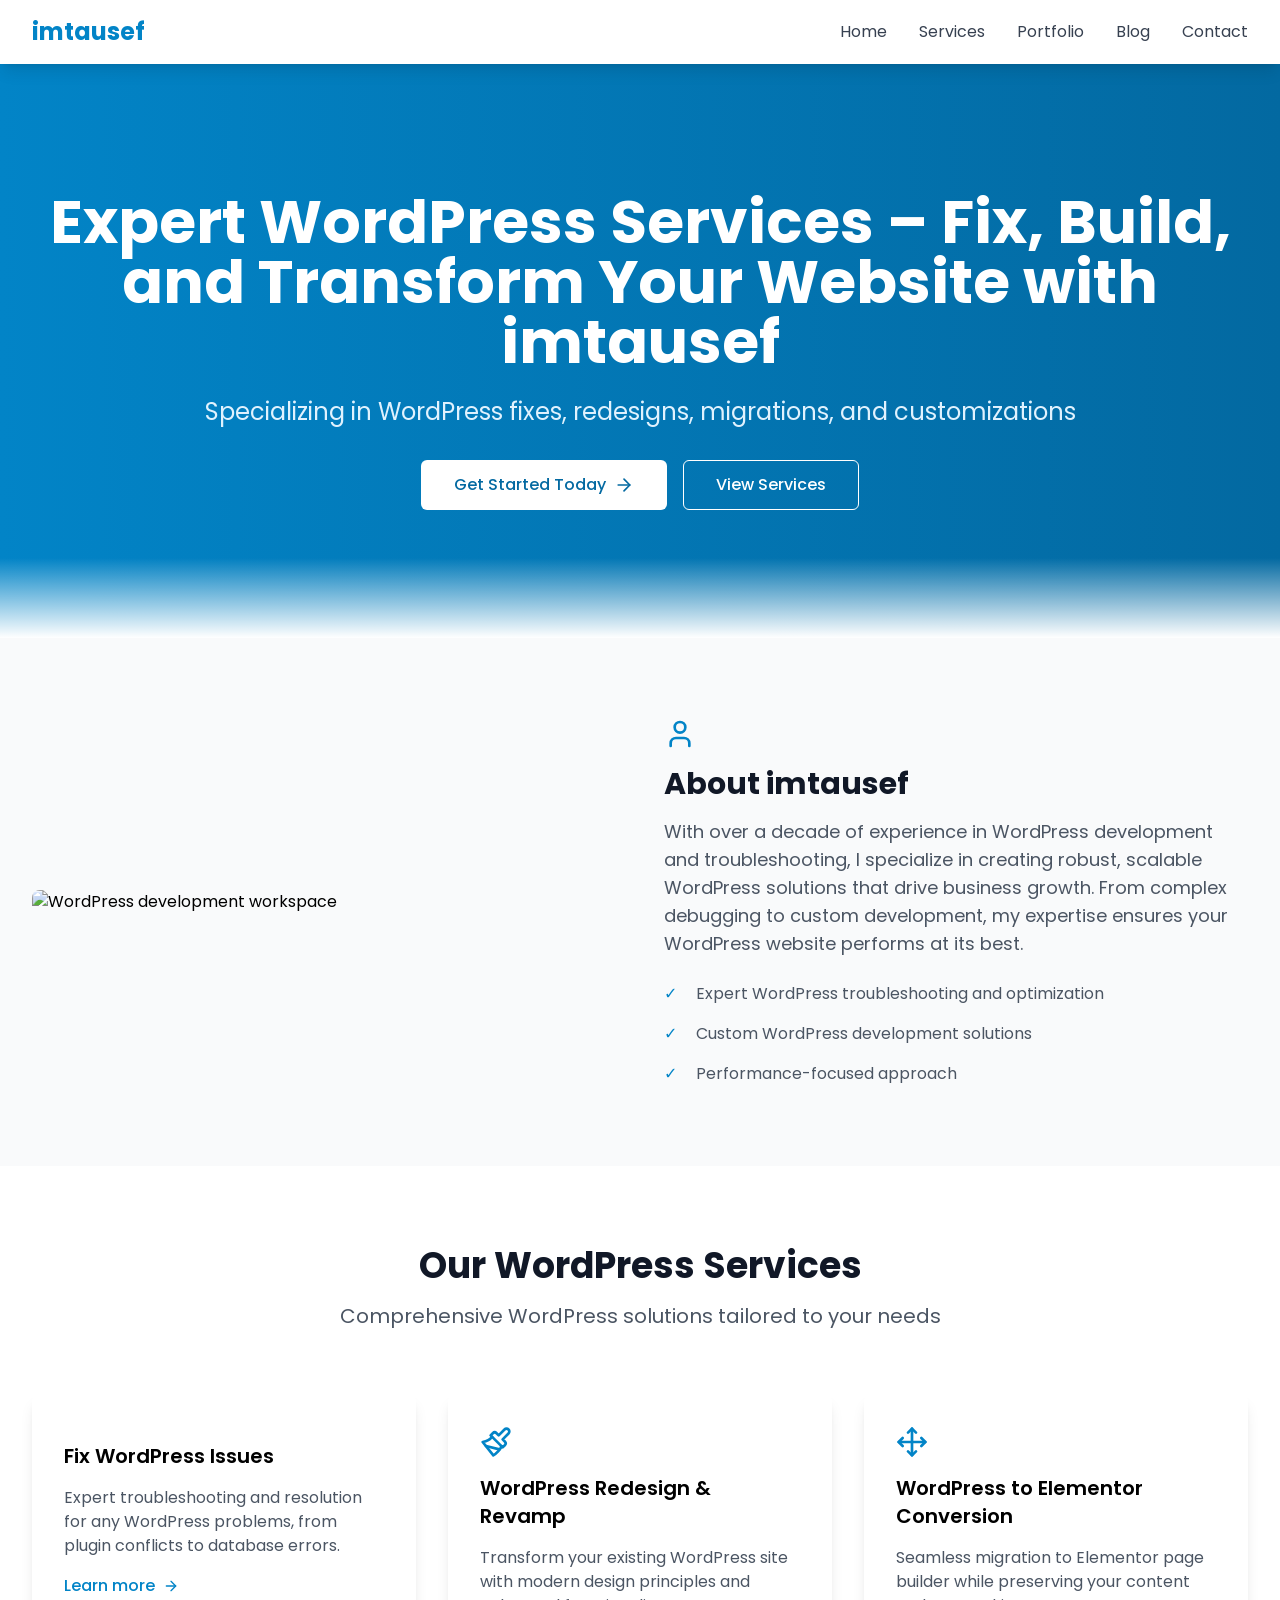
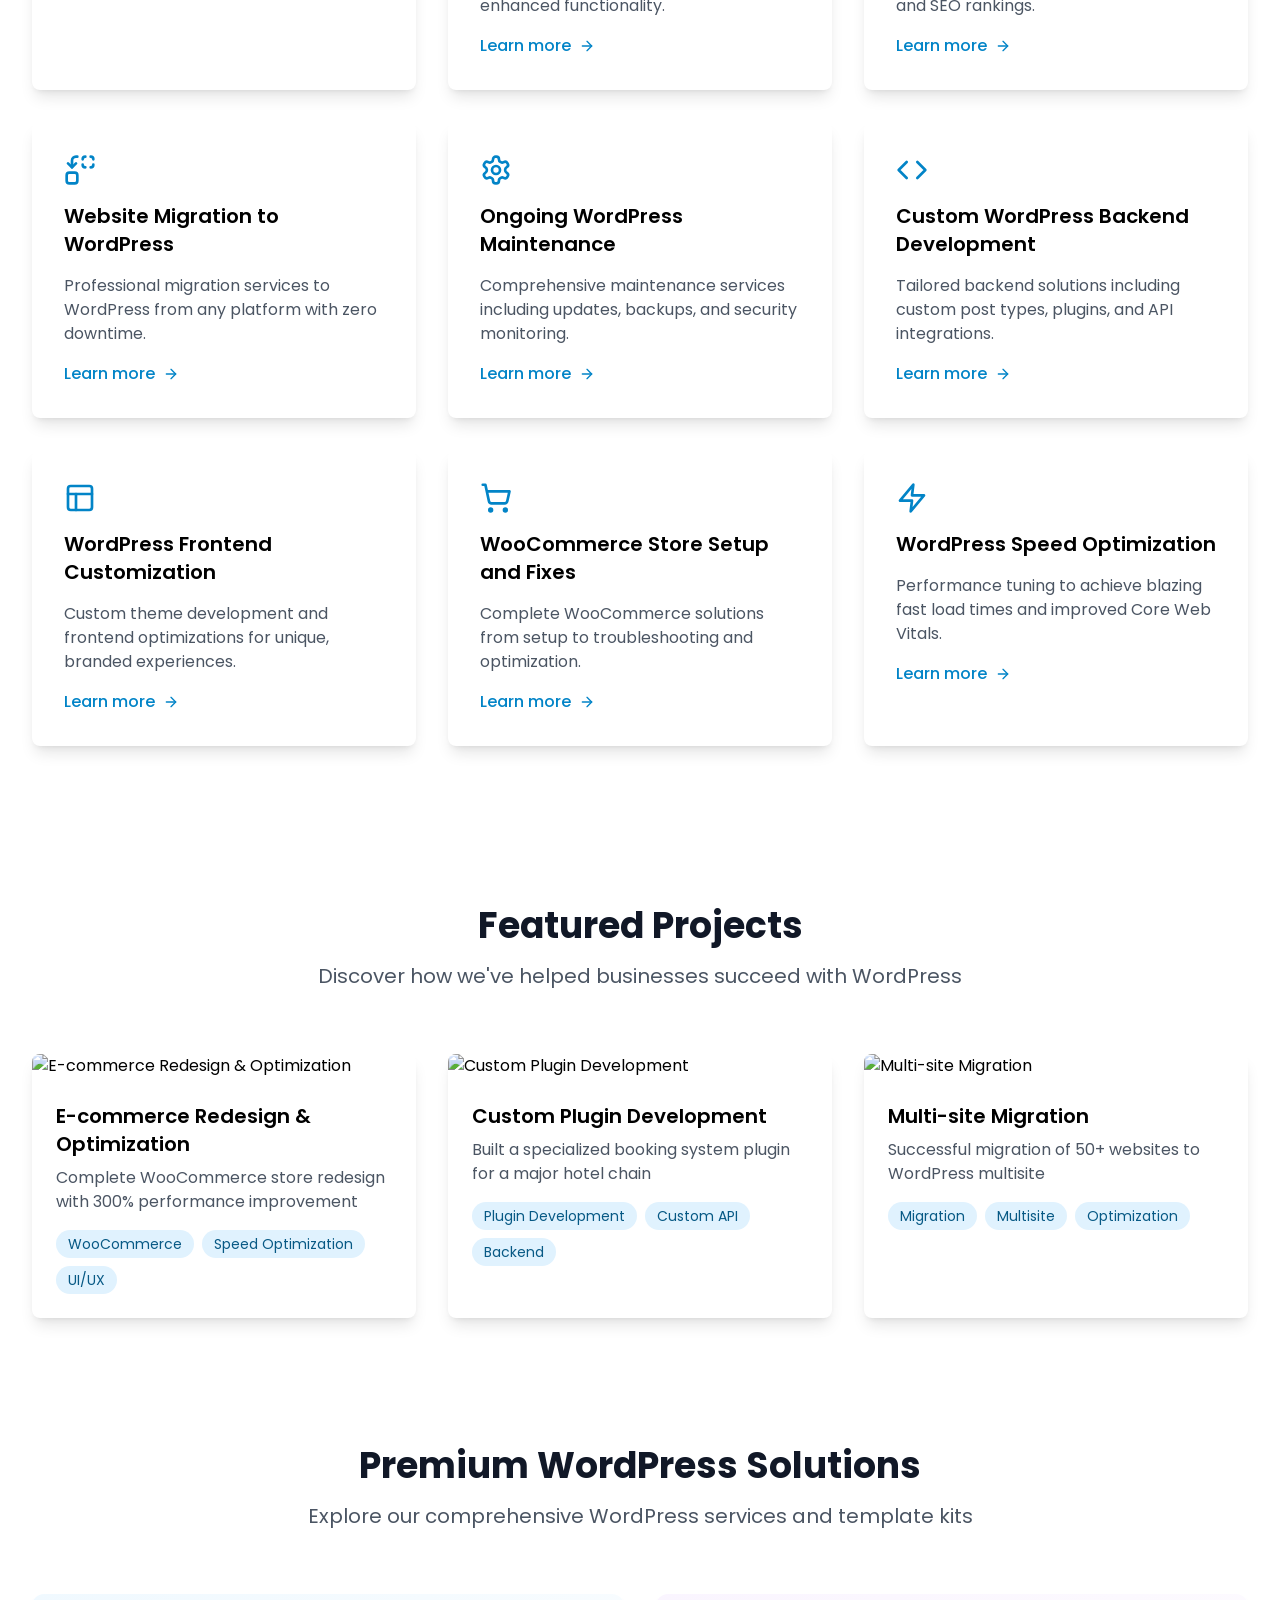
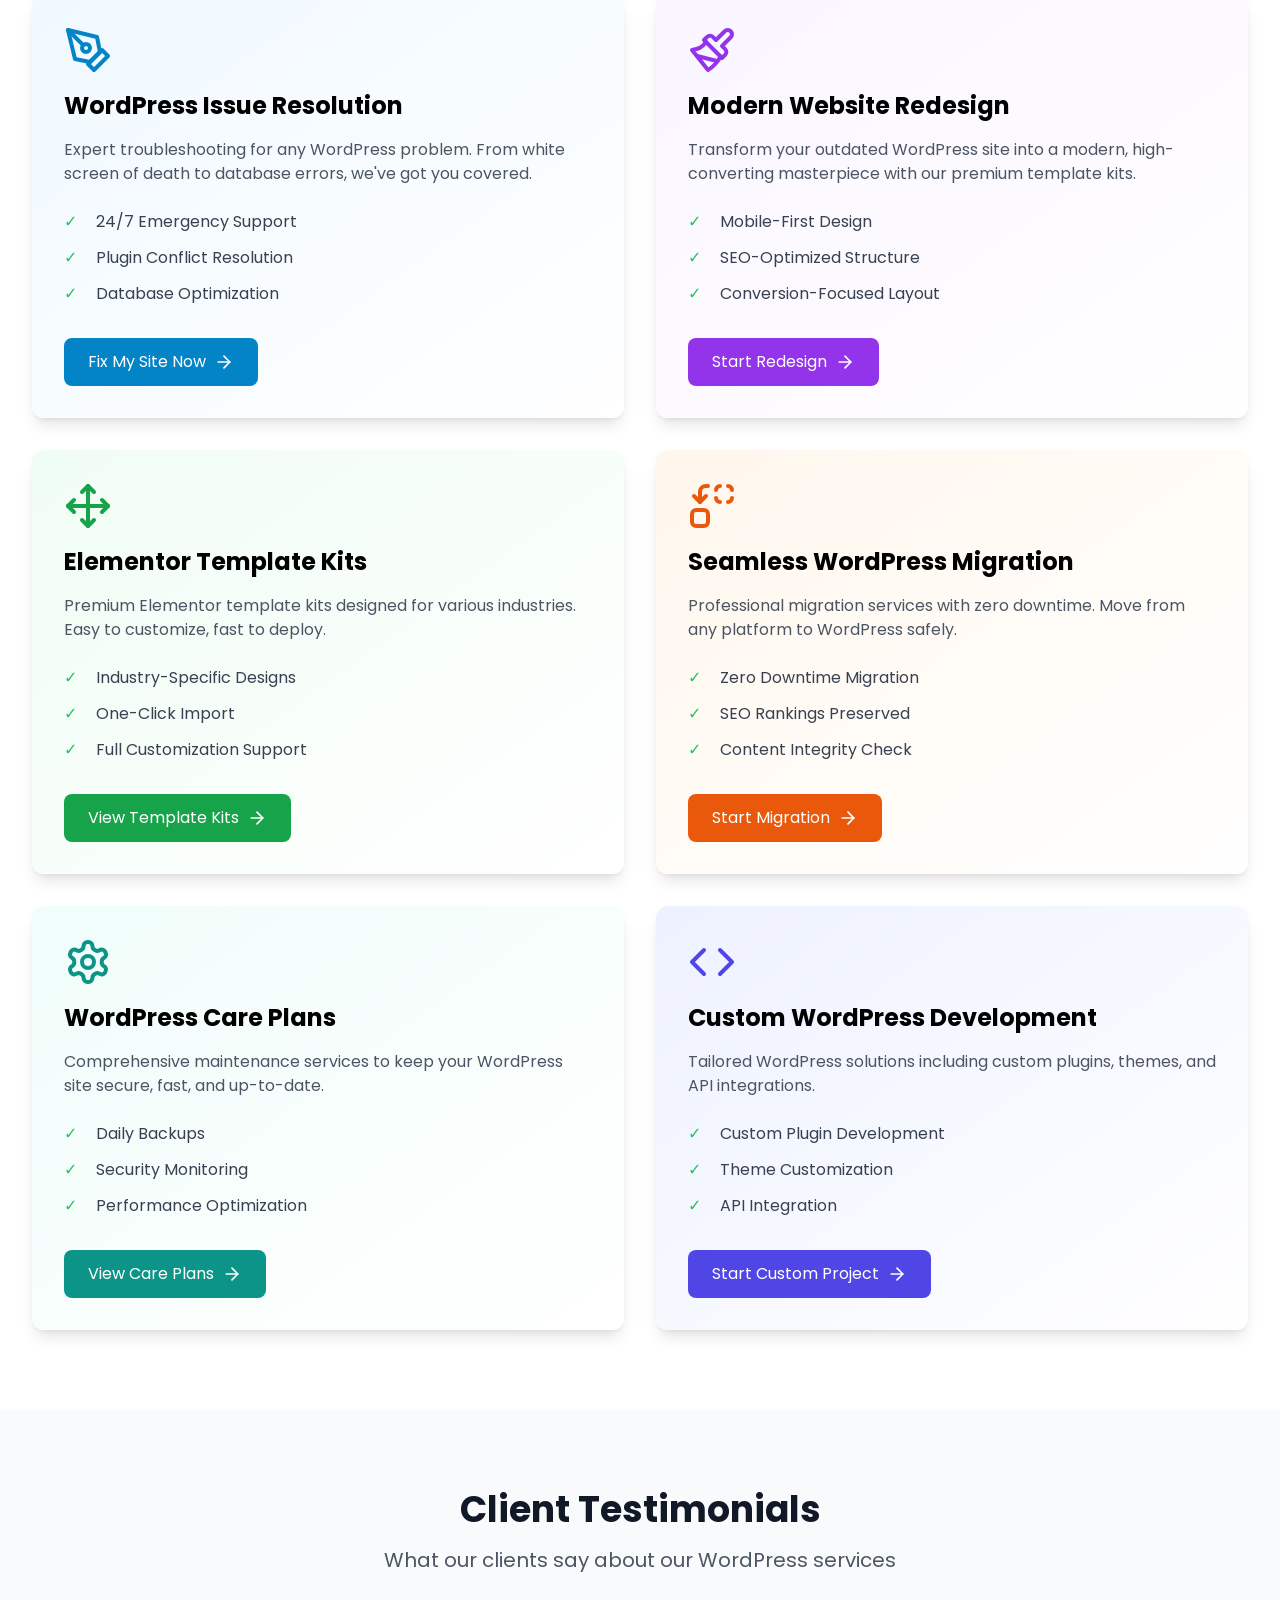
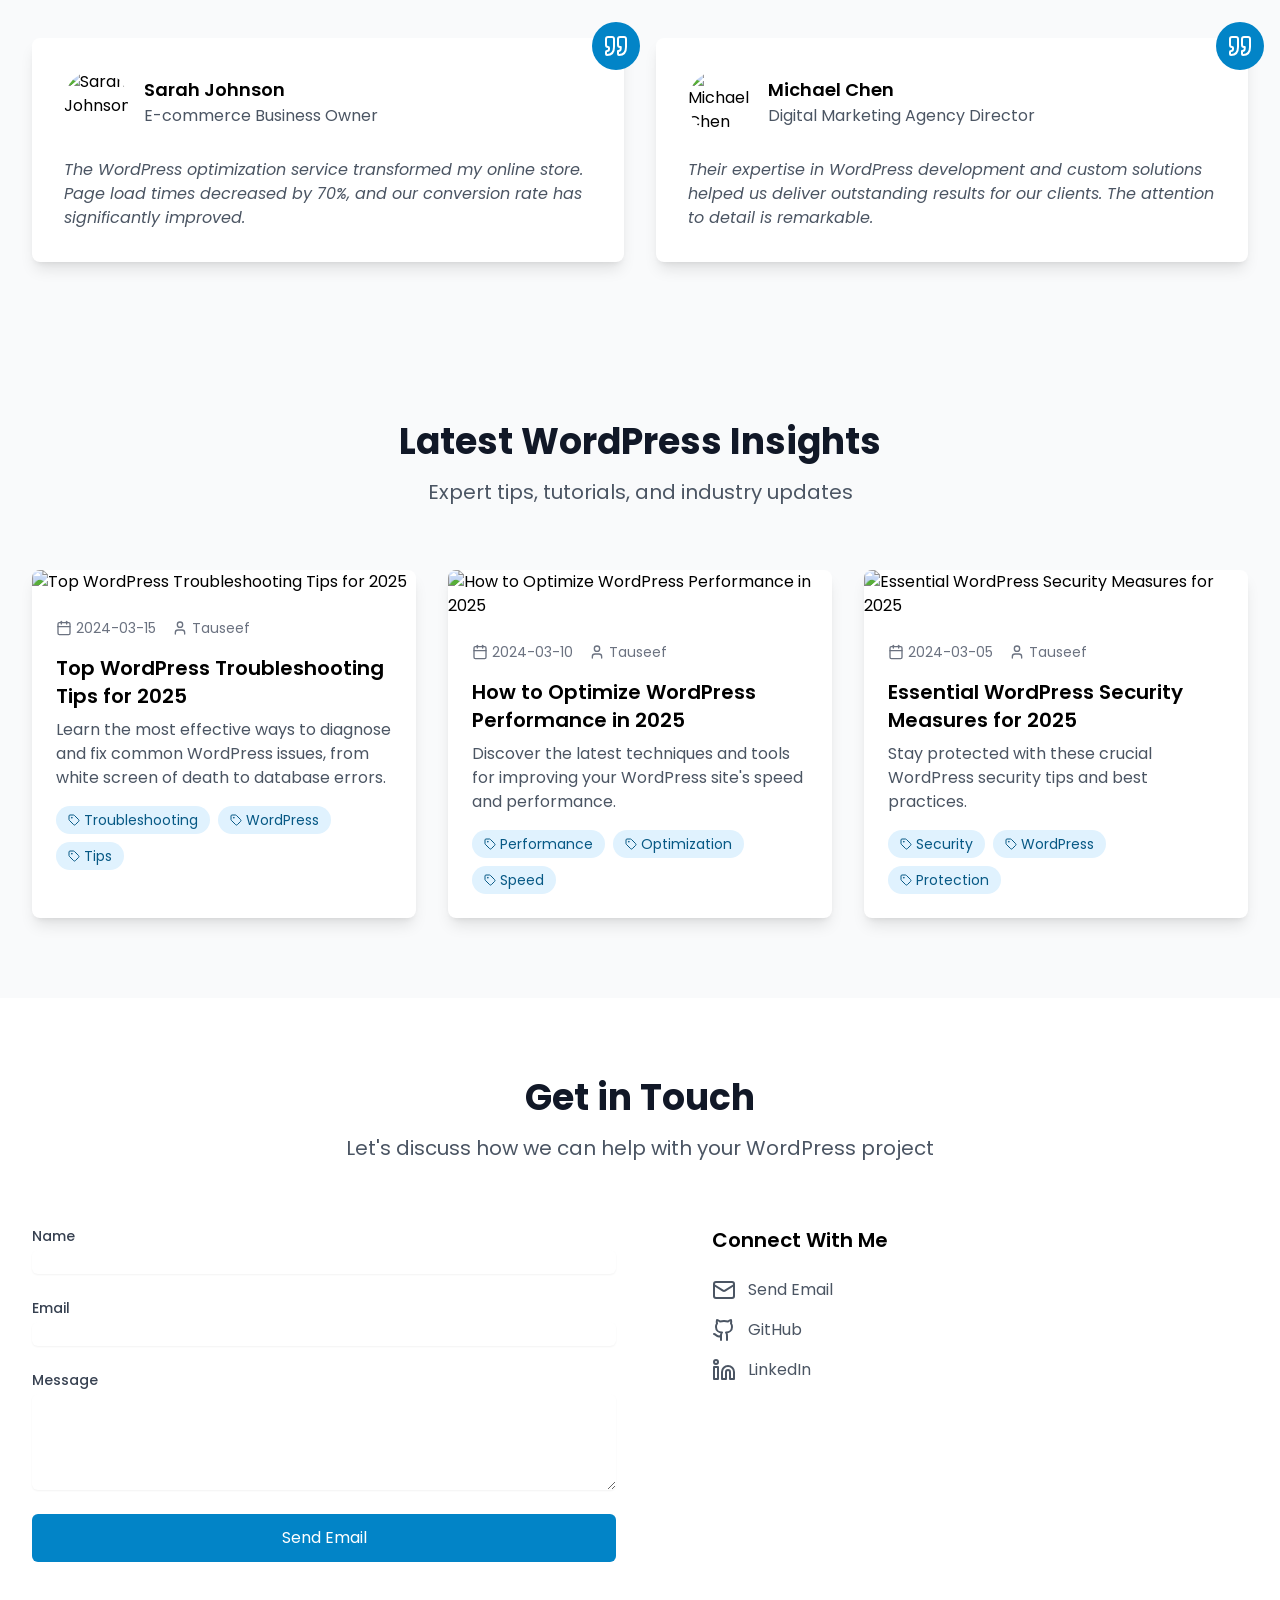
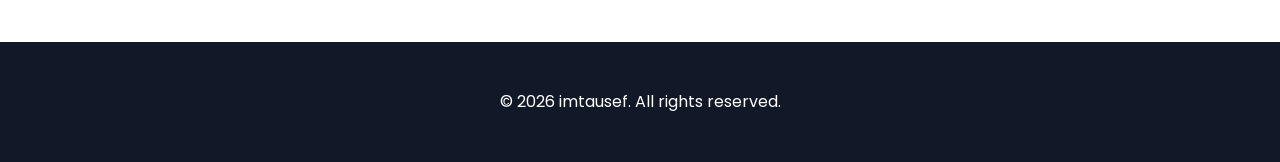
==== commit fd121832: "Update contact form and blog links" ====
--- a/index.html
+++ b/index.html
@@ -28,8 +28,8 @@
         "priceRange": "$$"
       }
     </script>
-    <script type="module" crossorigin src="/assets/index-smqrkwxd.js"></script>
-    <link rel="stylesheet" crossorigin href="/assets/index-n5RrVx5o.css">
+    <script type="module" crossorigin src="/assets/index-CKYKQiMi.js"></script>
+    <link rel="stylesheet" crossorigin href="/assets/index-D2Fq32Wk.css">
   </head>
   <body>
     <div id="root"></div>
--- a/assets/index-D2Fq32Wk.css
+++ b/assets/index-D2Fq32Wk.css
@@ -0,0 +1 @@
+*,:before,:after{--tw-border-spacing-x: 0;--tw-border-spacing-y: 0;--tw-translate-x: 0;--tw-translate-y: 0;--tw-rotate: 0;--tw-skew-x: 0;--tw-skew-y: 0;--tw-scale-x: 1;--tw-scale-y: 1;--tw-pan-x: ;--tw-pan-y: ;--tw-pinch-zoom: ;--tw-scroll-snap-strictness: proximity;--tw-gradient-from-position: ;--tw-gradient-via-position: ;--tw-gradient-to-position: ;--tw-ordinal: ;--tw-slashed-zero: ;--tw-numeric-figure: ;--tw-numeric-spacing: ;--tw-numeric-fraction: ;--tw-ring-inset: ;--tw-ring-offset-width: 0px;--tw-ring-offset-color: #fff;--tw-ring-color: rgb(14 165 233 / .5);--tw-ring-offset-shadow: 0 0 #0000;--tw-ring-shadow: 0 0 #0000;--tw-shadow: 0 0 #0000;--tw-shadow-colored: 0 0 #0000;--tw-blur: ;--tw-brightness: ;--tw-contrast: ;--tw-grayscale: ;--tw-hue-rotate: ;--tw-invert: ;--tw-saturate: ;--tw-sepia: ;--tw-drop-shadow: ;--tw-backdrop-blur: ;--tw-backdrop-brightness: ;--tw-backdrop-contrast: ;--tw-backdrop-grayscale: ;--tw-backdrop-hue-rotate: ;--tw-backdrop-invert: ;--tw-backdrop-opacity: ;--tw-backdrop-saturate: ;--tw-backdrop-sepia: ;--tw-contain-size: ;--tw-contain-layout: ;--tw-contain-paint: ;--tw-contain-style: }::backdrop{--tw-border-spacing-x: 0;--tw-border-spacing-y: 0;--tw-translate-x: 0;--tw-translate-y: 0;--tw-rotate: 0;--tw-skew-x: 0;--tw-skew-y: 0;--tw-scale-x: 1;--tw-scale-y: 1;--tw-pan-x: ;--tw-pan-y: ;--tw-pinch-zoom: ;--tw-scroll-snap-strictness: proximity;--tw-gradient-from-position: ;--tw-gradient-via-position: ;--tw-gradient-to-position: ;--tw-ordinal: ;--tw-slashed-zero: ;--tw-numeric-figure: ;--tw-numeric-spacing: ;--tw-numeric-fraction: ;--tw-ring-inset: ;--tw-ring-offset-width: 0px;--tw-ring-offset-color: #fff;--tw-ring-color: rgb(14 165 233 / .5);--tw-ring-offset-shadow: 0 0 #0000;--tw-ring-shadow: 0 0 #0000;--tw-shadow: 0 0 #0000;--tw-shadow-colored: 0 0 #0000;--tw-blur: ;--tw-brightness: ;--tw-contrast: ;--tw-grayscale: ;--tw-hue-rotate: ;--tw-invert: ;--tw-saturate: ;--tw-sepia: ;--tw-drop-shadow: ;--tw-backdrop-blur: ;--tw-backdrop-brightness: ;--tw-backdrop-contrast: ;--tw-backdrop-grayscale: ;--tw-backdrop-hue-rotate: ;--tw-backdrop-invert: ;--tw-backdrop-opacity: ;--tw-backdrop-saturate: ;--tw-backdrop-sepia: ;--tw-contain-size: ;--tw-contain-layout: ;--tw-contain-paint: ;--tw-contain-style: }*,:before,:after{box-sizing:border-box;border-width:0;border-style:solid;border-color:#e5e7eb}:before,:after{--tw-content: ""}html,:host{line-height:1.5;-webkit-text-size-adjust:100%;-moz-tab-size:4;-o-tab-size:4;tab-size:4;font-family:Poppins,system-ui,sans-serif;font-feature-settings:normal;font-variation-settings:normal;-webkit-tap-highlight-color:transparent}body{margin:0;line-height:inherit}hr{height:0;color:inherit;border-top-width:1px}abbr:where([title]){-webkit-text-decoration:underline dotted;text-decoration:underline dotted}h1,h2,h3,h4,h5,h6{font-size:inherit;font-weight:inherit}a{color:inherit;text-decoration:inherit}b,strong{font-weight:bolder}code,kbd,samp,pre{font-family:ui-monospace,SFMono-Regular,Menlo,Monaco,Consolas,Liberation Mono,Courier New,monospace;font-feature-settings:normal;font-variation-settings:normal;font-size:1em}small{font-size:80%}sub,sup{font-size:75%;line-height:0;position:relative;vertical-align:baseline}sub{bottom:-.25em}sup{top:-.5em}table{text-indent:0;border-color:inherit;border-collapse:collapse}button,input,optgroup,select,textarea{font-family:inherit;font-feature-settings:inherit;font-variation-settings:inherit;font-size:100%;font-weight:inherit;line-height:inherit;letter-spacing:inherit;color:inherit;margin:0;padding:0}button,select{text-transform:none}button,input:where([type=button]),input:where([type=reset]),input:where([type=submit]){-webkit-appearance:button;background-color:transparent;background-image:none}:-moz-focusring{outline:auto}:-moz-ui-invalid{box-shadow:none}progress{vertical-align:baseline}::-webkit-inner-spin-button,::-webkit-outer-spin-button{height:auto}[type=search]{-webkit-appearance:textfield;outline-offset:-2px}::-webkit-search-decoration{-webkit-appearance:none}::-webkit-file-upload-button{-webkit-appearance:button;font:inherit}summary{display:list-item}blockquote,dl,dd,h1,h2,h3,h4,h5,h6,hr,figure,p,pre{margin:0}fieldset{margin:0;padding:0}legend{padding:0}ol,ul,menu{list-style:none;margin:0;padding:0}dialog{padding:0}textarea{resize:vertical}input::-moz-placeholder,textarea::-moz-placeholder{opacity:1;color:#9ca3af}input::placeholder,textarea::placeholder{opacity:1;color:#9ca3af}button,[role=button]{cursor:pointer}:disabled{cursor:default}img,svg,video,canvas,audio,iframe,embed,object{display:block;vertical-align:middle}img,video{max-width:100%;height:auto}[hidden]{display:none}.prose{color:#374151;max-width:65ch}.prose :where(p):not(:where([class~=not-prose],[class~=not-prose] *)){margin-top:1.25em;margin-bottom:1.25em}.prose :where([class~=lead]):not(:where([class~=not-prose],[class~=not-prose] *)){color:var(--tw-prose-lead);font-size:1.25em;line-height:1.6;margin-top:1.2em;margin-bottom:1.2em}.prose :where(a):not(:where([class~=not-prose],[class~=not-prose] *)){color:#0284c7;text-decoration:underline;font-weight:500}.prose :where(a):not(:where([class~=not-prose],[class~=not-prose] *)):hover{color:#0369a1}.prose :where(strong):not(:where([class~=not-prose],[class~=not-prose] *)){color:#111827;font-weight:600}.prose :where(a strong):not(:where([class~=not-prose],[class~=not-prose] *)){color:inherit}.prose :where(blockquote strong):not(:where([class~=not-prose],[class~=not-prose] *)){color:inherit}.prose :where(thead th strong):not(:where([class~=not-prose],[class~=not-prose] *)){color:inherit}.prose :where(ol):not(:where([class~=not-prose],[class~=not-prose] *)){list-style-type:decimal;margin-top:1.25em;margin-bottom:1.25em;padding-inline-start:1.625em}.prose :where(ol[type=A]):not(:where([class~=not-prose],[class~=not-prose] *)){list-style-type:upper-alpha}.prose :where(ol[type=a]):not(:where([class~=not-prose],[class~=not-prose] *)){list-style-type:lower-alpha}.prose :where(ol[type=A s]):not(:where([class~=not-prose],[class~=not-prose] *)){list-style-type:upper-alpha}.prose :where(ol[type=a s]):not(:where([class~=not-prose],[class~=not-prose] *)){list-style-type:lower-alpha}.prose :where(ol[type=I]):not(:where([class~=not-prose],[class~=not-prose] *)){list-style-type:upper-roman}.prose :where(ol[type=i]):not(:where([class~=not-prose],[class~=not-prose] *)){list-style-type:lower-roman}.prose :where(ol[type=I s]):not(:where([class~=not-prose],[class~=not-prose] *)){list-style-type:upper-roman}.prose :where(ol[type=i s]):not(:where([class~=not-prose],[class~=not-prose] *)){list-style-type:lower-roman}.prose :where(ol[type="1"]):not(:where([class~=not-prose],[class~=not-prose] *)){list-style-type:decimal}.prose :where(ul):not(:where([class~=not-prose],[class~=not-prose] *)){list-style-type:disc;margin-top:1.25em;margin-bottom:1.25em;padding-inline-start:1.625em}.prose :where(ol>li):not(:where([class~=not-prose],[class~=not-prose] *))::marker{font-weight:400;color:var(--tw-prose-counters)}.prose :where(ul>li):not(:where([class~=not-prose],[class~=not-prose] *))::marker{color:var(--tw-prose-bullets)}.prose :where(dt):not(:where([class~=not-prose],[class~=not-prose] *)){color:var(--tw-prose-headings);font-weight:600;margin-top:1.25em}.prose :where(hr):not(:where([class~=not-prose],[class~=not-prose] *)){border-color:var(--tw-prose-hr);border-top-width:1px;margin-top:3em;margin-bottom:3em}.prose :where(blockquote):not(:where([class~=not-prose],[class~=not-prose] *)){font-weight:500;font-style:italic;color:var(--tw-prose-quotes);border-inline-start-width:.25rem;border-inline-start-color:var(--tw-prose-quote-borders);quotes:"“""”""‘""’";margin-top:1.6em;margin-bottom:1.6em;padding-inline-start:1em}.prose :where(blockquote p:first-of-type):not(:where([class~=not-prose],[class~=not-prose] *)):before{content:open-quote}.prose :where(blockquote p:last-of-type):not(:where([class~=not-prose],[class~=not-prose] *)):after{content:close-quote}.prose :where(h1):not(:where([class~=not-prose],[class~=not-prose] *)){color:#111827;font-weight:800;font-size:2.25em;margin-top:0;margin-bottom:.8888889em;line-height:1.1111111}.prose :where(h1 strong):not(:where([class~=not-prose],[class~=not-prose] *)){font-weight:900;color:inherit}.prose :where(h2):not(:where([class~=not-prose],[class~=not-prose] *)){color:#111827;font-weight:700;font-size:1.5em;margin-top:2em;margin-bottom:1em;line-height:1.3333333}.prose :where(h2 strong):not(:where([class~=not-prose],[class~=not-prose] *)){font-weight:800;color:inherit}.prose :where(h3):not(:where([class~=not-prose],[class~=not-prose] *)){color:#111827;font-weight:600;font-size:1.25em;margin-top:1.6em;margin-bottom:.6em;line-height:1.6}.prose :where(h3 strong):not(:where([class~=not-prose],[class~=not-prose] *)){font-weight:700;color:inherit}.prose :where(h4):not(:where([class~=not-prose],[class~=not-prose] *)){color:var(--tw-prose-headings);font-weight:600;margin-top:1.5em;margin-bottom:.5em;line-height:1.5}.prose :where(h4 strong):not(:where([class~=not-prose],[class~=not-prose] *)){font-weight:700;color:inherit}.prose :where(img):not(:where([class~=not-prose],[class~=not-prose] *)){margin-top:2em;margin-bottom:2em}.prose :where(picture):not(:where([class~=not-prose],[class~=not-prose] *)){display:block;margin-top:2em;margin-bottom:2em}.prose :where(video):not(:where([class~=not-prose],[class~=not-prose] *)){margin-top:2em;margin-bottom:2em}.prose :where(kbd):not(:where([class~=not-prose],[class~=not-prose] *)){font-weight:500;font-family:inherit;color:var(--tw-prose-kbd);box-shadow:0 0 0 1px rgb(var(--tw-prose-kbd-shadows) / 10%),0 3px rgb(var(--tw-prose-kbd-shadows) / 10%);font-size:.875em;border-radius:.3125rem;padding-top:.1875em;padding-inline-end:.375em;padding-bottom:.1875em;padding-inline-start:.375em}.prose :where(code):not(:where([class~=not-prose],[class~=not-prose] *)){color:var(--tw-prose-code);font-weight:600;font-size:.875em}.prose :where(code):not(:where([class~=not-prose],[class~=not-prose] *)):before{content:"`"}.prose :where(code):not(:where([class~=not-prose],[class~=not-prose] *)):after{content:"`"}.prose :where(a code):not(:where([class~=not-prose],[class~=not-prose] *)){color:inherit}.prose :where(h1 code):not(:where([class~=not-prose],[class~=not-prose] *)){color:inherit}.prose :where(h2 code):not(:where([class~=not-prose],[class~=not-prose] *)){color:inherit;font-size:.875em}.prose :where(h3 code):not(:where([class~=not-prose],[class~=not-prose] *)){color:inherit;font-size:.9em}.prose :where(h4 code):not(:where([class~=not-prose],[class~=not-prose] *)){color:inherit}.prose :where(blockquote code):not(:where([class~=not-prose],[class~=not-prose] *)){color:inherit}.prose :where(thead th code):not(:where([class~=not-prose],[class~=not-prose] *)){color:inherit}.prose :where(pre):not(:where([class~=not-prose],[class~=not-prose] *)){color:var(--tw-prose-pre-code);background-color:var(--tw-prose-pre-bg);overflow-x:auto;font-weight:400;font-size:.875em;line-height:1.7142857;margin-top:1.7142857em;margin-bottom:1.7142857em;border-radius:.375rem;padding-top:.8571429em;padding-inline-end:1.1428571em;padding-bottom:.8571429em;padding-inline-start:1.1428571em}.prose :where(pre code):not(:where([class~=not-prose],[class~=not-prose] *)){background-color:transparent;border-width:0;border-radius:0;padding:0;font-weight:inherit;color:inherit;font-size:inherit;font-family:inherit;line-height:inherit}.prose :where(pre code):not(:where([class~=not-prose],[class~=not-prose] *)):before{content:none}.prose :where(pre code):not(:where([class~=not-prose],[class~=not-prose] *)):after{content:none}.prose :where(table):not(:where([class~=not-prose],[class~=not-prose] *)){width:100%;table-layout:auto;margin-top:2em;margin-bottom:2em;font-size:.875em;line-height:1.7142857}.prose :where(thead):not(:where([class~=not-prose],[class~=not-prose] *)){border-bottom-width:1px;border-bottom-color:var(--tw-prose-th-borders)}.prose :where(thead th):not(:where([class~=not-prose],[class~=not-prose] *)){color:var(--tw-prose-headings);font-weight:600;vertical-align:bottom;padding-inline-end:.5714286em;padding-bottom:.5714286em;padding-inline-start:.5714286em}.prose :where(tbody tr):not(:where([class~=not-prose],[class~=not-prose] *)){border-bottom-width:1px;border-bottom-color:var(--tw-prose-td-borders)}.prose :where(tbody tr:last-child):not(:where([class~=not-prose],[class~=not-prose] *)){border-bottom-width:0}.prose :where(tbody td):not(:where([class~=not-prose],[class~=not-prose] *)){vertical-align:baseline}.prose :where(tfoot):not(:where([class~=not-prose],[class~=not-prose] *)){border-top-width:1px;border-top-color:var(--tw-prose-th-borders)}.prose :where(tfoot td):not(:where([class~=not-prose],[class~=not-prose] *)){vertical-align:top}.prose :where(th,td):not(:where([class~=not-prose],[class~=not-prose] *)){text-align:start}.prose :where(figure>*):not(:where([class~=not-prose],[class~=not-prose] *)){margin-top:0;margin-bottom:0}.prose :where(figcaption):not(:where([class~=not-prose],[class~=not-prose] *)){color:var(--tw-prose-captions);font-size:.875em;line-height:1.4285714;margin-top:.8571429em}.prose{--tw-prose-body: #374151;--tw-prose-headings: #111827;--tw-prose-lead: #4b5563;--tw-prose-links: #111827;--tw-prose-bold: #111827;--tw-prose-counters: #6b7280;--tw-prose-bullets: #d1d5db;--tw-prose-hr: #e5e7eb;--tw-prose-quotes: #111827;--tw-prose-quote-borders: #e5e7eb;--tw-prose-captions: #6b7280;--tw-prose-kbd: #111827;--tw-prose-kbd-shadows: 17 24 39;--tw-prose-code: #111827;--tw-prose-pre-code: #e5e7eb;--tw-prose-pre-bg: #1f2937;--tw-prose-th-borders: #d1d5db;--tw-prose-td-borders: #e5e7eb;--tw-prose-invert-body: #d1d5db;--tw-prose-invert-headings: #fff;--tw-prose-invert-lead: #9ca3af;--tw-prose-invert-links: #fff;--tw-prose-invert-bold: #fff;--tw-prose-invert-counters: #9ca3af;--tw-prose-invert-bullets: #4b5563;--tw-prose-invert-hr: #374151;--tw-prose-invert-quotes: #f3f4f6;--tw-prose-invert-quote-borders: #374151;--tw-prose-invert-captions: #9ca3af;--tw-prose-invert-kbd: #fff;--tw-prose-invert-kbd-shadows: 255 255 255;--tw-prose-invert-code: #fff;--tw-prose-invert-pre-code: #d1d5db;--tw-prose-invert-pre-bg: rgb(0 0 0 / 50%);--tw-prose-invert-th-borders: #4b5563;--tw-prose-invert-td-borders: #374151;font-size:1rem;line-height:1.75}.prose :where(picture>img):not(:where([class~=not-prose],[class~=not-prose] *)){margin-top:0;margin-bottom:0}.prose :where(li):not(:where([class~=not-prose],[class~=not-prose] *)){margin-top:.5em;margin-bottom:.5em}.prose :where(ol>li):not(:where([class~=not-prose],[class~=not-prose] *)){padding-inline-start:.375em}.prose :where(ul>li):not(:where([class~=not-prose],[class~=not-prose] *)){padding-inline-start:.375em}.prose :where(.prose>ul>li p):not(:where([class~=not-prose],[class~=not-prose] *)){margin-top:.75em;margin-bottom:.75em}.prose :where(.prose>ul>li>p:first-child):not(:where([class~=not-prose],[class~=not-prose] *)){margin-top:1.25em}.prose :where(.prose>ul>li>p:last-child):not(:where([class~=not-prose],[class~=not-prose] *)){margin-bottom:1.25em}.prose :where(.prose>ol>li>p:first-child):not(:where([class~=not-prose],[class~=not-prose] *)){margin-top:1.25em}.prose :where(.prose>ol>li>p:last-child):not(:where([class~=not-prose],[class~=not-prose] *)){margin-bottom:1.25em}.prose :where(ul ul,ul ol,ol ul,ol ol):not(:where([class~=not-prose],[class~=not-prose] *)){margin-top:.75em;margin-bottom:.75em}.prose :where(dl):not(:where([class~=not-prose],[class~=not-prose] *)){margin-top:1.25em;margin-bottom:1.25em}.prose :where(dd):not(:where([class~=not-prose],[class~=not-prose] *)){margin-top:.5em;padding-inline-start:1.625em}.prose :where(hr+*):not(:where([class~=not-prose],[class~=not-prose] *)){margin-top:0}.prose :where(h2+*):not(:where([class~=not-prose],[class~=not-prose] *)){margin-top:0}.prose :where(h3+*):not(:where([class~=not-prose],[class~=not-prose] *)){margin-top:0}.prose :where(h4+*):not(:where([class~=not-prose],[class~=not-prose] *)){margin-top:0}.prose :where(thead th:first-child):not(:where([class~=not-prose],[class~=not-prose] *)){padding-inline-start:0}.prose :where(thead th:last-child):not(:where([class~=not-prose],[class~=not-prose] *)){padding-inline-end:0}.prose :where(tbody td,tfoot td):not(:where([class~=not-prose],[class~=not-prose] *)){padding-top:.5714286em;padding-inline-end:.5714286em;padding-bottom:.5714286em;padding-inline-start:.5714286em}.prose :where(tbody td:first-child,tfoot td:first-child):not(:where([class~=not-prose],[class~=not-prose] *)){padding-inline-start:0}.prose :where(tbody td:last-child,tfoot td:last-child):not(:where([class~=not-prose],[class~=not-prose] *)){padding-inline-end:0}.prose :where(figure):not(:where([class~=not-prose],[class~=not-prose] *)){margin-top:2em;margin-bottom:2em}.prose :where(.prose>:first-child):not(:where([class~=not-prose],[class~=not-prose] *)){margin-top:0}.prose :where(.prose>:last-child):not(:where([class~=not-prose],[class~=not-prose] *)){margin-bottom:0}.prose-lg{font-size:1.125rem;line-height:1.7777778}.prose-lg :where(p):not(:where([class~=not-prose],[class~=not-prose] *)){margin-top:1.3333333em;margin-bottom:1.3333333em}.prose-lg :where([class~=lead]):not(:where([class~=not-prose],[class~=not-prose] *)){font-size:1.2222222em;line-height:1.4545455;margin-top:1.0909091em;margin-bottom:1.0909091em}.prose-lg :where(blockquote):not(:where([class~=not-prose],[class~=not-prose] *)){margin-top:1.6666667em;margin-bottom:1.6666667em;padding-inline-start:1em}.prose-lg :where(h1):not(:where([class~=not-prose],[class~=not-prose] *)){font-size:2.6666667em;margin-top:0;margin-bottom:.8333333em;line-height:1}.prose-lg :where(h2):not(:where([class~=not-prose],[class~=not-prose] *)){font-size:1.6666667em;margin-top:1.8666667em;margin-bottom:1.0666667em;line-height:1.3333333}.prose-lg :where(h3):not(:where([class~=not-prose],[class~=not-prose] *)){font-size:1.3333333em;margin-top:1.6666667em;margin-bottom:.6666667em;line-height:1.5}.prose-lg :where(h4):not(:where([class~=not-prose],[class~=not-prose] *)){margin-top:1.7777778em;margin-bottom:.4444444em;line-height:1.5555556}.prose-lg :where(img):not(:where([class~=not-prose],[class~=not-prose] *)){margin-top:1.7777778em;margin-bottom:1.7777778em}.prose-lg :where(picture):not(:where([class~=not-prose],[class~=not-prose] *)){margin-top:1.7777778em;margin-bottom:1.7777778em}.prose-lg :where(picture>img):not(:where([class~=not-prose],[class~=not-prose] *)){margin-top:0;margin-bottom:0}.prose-lg :where(video):not(:where([class~=not-prose],[class~=not-prose] *)){margin-top:1.7777778em;margin-bottom:1.7777778em}.prose-lg :where(kbd):not(:where([class~=not-prose],[class~=not-prose] *)){font-size:.8888889em;border-radius:.3125rem;padding-top:.2222222em;padding-inline-end:.4444444em;padding-bottom:.2222222em;padding-inline-start:.4444444em}.prose-lg :where(code):not(:where([class~=not-prose],[class~=not-prose] *)){font-size:.8888889em}.prose-lg :where(h2 code):not(:where([class~=not-prose],[class~=not-prose] *)){font-size:.8666667em}.prose-lg :where(h3 code):not(:where([class~=not-prose],[class~=not-prose] *)){font-size:.875em}.prose-lg :where(pre):not(:where([class~=not-prose],[class~=not-prose] *)){font-size:.8888889em;line-height:1.75;margin-top:2em;margin-bottom:2em;border-radius:.375rem;padding-top:1em;padding-inline-end:1.5em;padding-bottom:1em;padding-inline-start:1.5em}.prose-lg :where(ol):not(:where([class~=not-prose],[class~=not-prose] *)){margin-top:1.3333333em;margin-bottom:1.3333333em;padding-inline-start:1.5555556em}.prose-lg :where(ul):not(:where([class~=not-prose],[class~=not-prose] *)){margin-top:1.3333333em;margin-bottom:1.3333333em;padding-inline-start:1.5555556em}.prose-lg :where(li):not(:where([class~=not-prose],[class~=not-prose] *)){margin-top:.6666667em;margin-bottom:.6666667em}.prose-lg :where(ol>li):not(:where([class~=not-prose],[class~=not-prose] *)){padding-inline-start:.4444444em}.prose-lg :where(ul>li):not(:where([class~=not-prose],[class~=not-prose] *)){padding-inline-start:.4444444em}.prose-lg :where(.prose-lg>ul>li p):not(:where([class~=not-prose],[class~=not-prose] *)){margin-top:.8888889em;margin-bottom:.8888889em}.prose-lg :where(.prose-lg>ul>li>p:first-child):not(:where([class~=not-prose],[class~=not-prose] *)){margin-top:1.3333333em}.prose-lg :where(.prose-lg>ul>li>p:last-child):not(:where([class~=not-prose],[class~=not-prose] *)){margin-bottom:1.3333333em}.prose-lg :where(.prose-lg>ol>li>p:first-child):not(:where([class~=not-prose],[class~=not-prose] *)){margin-top:1.3333333em}.prose-lg :where(.prose-lg>ol>li>p:last-child):not(:where([class~=not-prose],[class~=not-prose] *)){margin-bottom:1.3333333em}.prose-lg :where(ul ul,ul ol,ol ul,ol ol):not(:where([class~=not-prose],[class~=not-prose] *)){margin-top:.8888889em;margin-bottom:.8888889em}.prose-lg :where(dl):not(:where([class~=not-prose],[class~=not-prose] *)){margin-top:1.3333333em;margin-bottom:1.3333333em}.prose-lg :where(dt):not(:where([class~=not-prose],[class~=not-prose] *)){margin-top:1.3333333em}.prose-lg :where(dd):not(:where([class~=not-prose],[class~=not-prose] *)){margin-top:.6666667em;padding-inline-start:1.5555556em}.prose-lg :where(hr):not(:where([class~=not-prose],[class~=not-prose] *)){margin-top:3.1111111em;margin-bottom:3.1111111em}.prose-lg :where(hr+*):not(:where([class~=not-prose],[class~=not-prose] *)){margin-top:0}.prose-lg :where(h2+*):not(:where([class~=not-prose],[class~=not-prose] *)){margin-top:0}.prose-lg :where(h3+*):not(:where([class~=not-prose],[class~=not-prose] *)){margin-top:0}.prose-lg :where(h4+*):not(:where([class~=not-prose],[class~=not-prose] *)){margin-top:0}.prose-lg :where(table):not(:where([class~=not-prose],[class~=not-prose] *)){font-size:.8888889em;line-height:1.5}.prose-lg :where(thead th):not(:where([class~=not-prose],[class~=not-prose] *)){padding-inline-end:.75em;padding-bottom:.75em;padding-inline-start:.75em}.prose-lg :where(thead th:first-child):not(:where([class~=not-prose],[class~=not-prose] *)){padding-inline-start:0}.prose-lg :where(thead th:last-child):not(:where([class~=not-prose],[class~=not-prose] *)){padding-inline-end:0}.prose-lg :where(tbody td,tfoot td):not(:where([class~=not-prose],[class~=not-prose] *)){padding-top:.75em;padding-inline-end:.75em;padding-bottom:.75em;padding-inline-start:.75em}.prose-lg :where(tbody td:first-child,tfoot td:first-child):not(:where([class~=not-prose],[class~=not-prose] *)){padding-inline-start:0}.prose-lg :where(tbody td:last-child,tfoot td:last-child):not(:where([class~=not-prose],[class~=not-prose] *)){padding-inline-end:0}.prose-lg :where(figure):not(:where([class~=not-prose],[class~=not-prose] *)){margin-top:1.7777778em;margin-bottom:1.7777778em}.prose-lg :where(figure>*):not(:where([class~=not-prose],[class~=not-prose] *)){margin-top:0;margin-bottom:0}.prose-lg :where(figcaption):not(:where([class~=not-prose],[class~=not-prose] *)){font-size:.8888889em;line-height:1.5;margin-top:1em}.prose-lg :where(.prose-lg>:first-child):not(:where([class~=not-prose],[class~=not-prose] *)){margin-top:0}.prose-lg :where(.prose-lg>:last-child):not(:where([class~=not-prose],[class~=not-prose] *)){margin-bottom:0}.fixed{position:fixed}.absolute{position:absolute}.relative{position:relative}.-right-4{right:-1rem}.bottom-0{bottom:0}.left-0{left:0}.right-0{right:0}.top-0{top:0}.top-1\/2{top:50%}.z-50{z-index:50}.mx-2{margin-left:.5rem;margin-right:.5rem}.mx-auto{margin-left:auto;margin-right:auto}.my-4{margin-top:1rem;margin-bottom:1rem}.-mr-4{margin-right:-1rem}.-mt-4{margin-top:-1rem}.mb-12{margin-bottom:3rem}.mb-16{margin-bottom:4rem}.mb-2{margin-bottom:.5rem}.mb-20{margin-bottom:5rem}.mb-3{margin-bottom:.75rem}.mb-4{margin-bottom:1rem}.mb-6{margin-bottom:1.5rem}.mb-8{margin-bottom:2rem}.ml-2{margin-left:.5rem}.ml-3{margin-left:.75rem}.mr-1{margin-right:.25rem}.mr-2{margin-right:.5rem}.mr-3{margin-right:.75rem}.mr-4{margin-right:1rem}.mt-1{margin-top:.25rem}.mt-10{margin-top:2.5rem}.mt-2{margin-top:.5rem}.mt-32{margin-top:8rem}.block{display:block}.flex{display:flex}.inline-flex{display:inline-flex}.grid{display:grid}.hidden{display:none}.h-12{height:3rem}.h-16{height:4rem}.h-20{height:5rem}.h-3{height:.75rem}.h-4{height:1rem}.h-5{height:1.25rem}.h-6{height:1.5rem}.h-64{height:16rem}.h-8{height:2rem}.h-full{height:100%}.min-h-screen{min-height:100vh}.w-12{width:3rem}.w-16{width:4rem}.w-3{width:.75rem}.w-4{width:1rem}.w-5{width:1.25rem}.w-56{width:14rem}.w-6{width:1.5rem}.w-8{width:2rem}.w-full{width:100%}.max-w-3xl{max-width:48rem}.max-w-4xl{max-width:56rem}.max-w-7xl{max-width:80rem}.max-w-none{max-width:none}.flex-shrink-0{flex-shrink:0}.-translate-y-1\/2{--tw-translate-y: -50%;transform:translate(var(--tw-translate-x),var(--tw-translate-y)) rotate(var(--tw-rotate)) skew(var(--tw-skew-x)) skewY(var(--tw-skew-y)) scaleX(var(--tw-scale-x)) scaleY(var(--tw-scale-y))}.transform{transform:translate(var(--tw-translate-x),var(--tw-translate-y)) rotate(var(--tw-rotate)) skew(var(--tw-skew-x)) skewY(var(--tw-skew-y)) scaleX(var(--tw-scale-x)) scaleY(var(--tw-scale-y))}.grid-cols-1{grid-template-columns:repeat(1,minmax(0,1fr))}.flex-col{flex-direction:column}.flex-wrap{flex-wrap:wrap}.items-start{align-items:flex-start}.items-center{align-items:center}.justify-center{justify-content:center}.justify-between{justify-content:space-between}.gap-12{gap:3rem}.gap-2{gap:.5rem}.gap-4{gap:1rem}.gap-8{gap:2rem}.space-y-1>:not([hidden])~:not([hidden]){--tw-space-y-reverse: 0;margin-top:calc(.25rem * calc(1 - var(--tw-space-y-reverse)));margin-bottom:calc(.25rem * var(--tw-space-y-reverse))}.space-y-3>:not([hidden])~:not([hidden]){--tw-space-y-reverse: 0;margin-top:calc(.75rem * calc(1 - var(--tw-space-y-reverse)));margin-bottom:calc(.75rem * var(--tw-space-y-reverse))}.space-y-4>:not([hidden])~:not([hidden]){--tw-space-y-reverse: 0;margin-top:calc(1rem * calc(1 - var(--tw-space-y-reverse)));margin-bottom:calc(1rem * var(--tw-space-y-reverse))}.space-y-6>:not([hidden])~:not([hidden]){--tw-space-y-reverse: 0;margin-top:calc(1.5rem * calc(1 - var(--tw-space-y-reverse)));margin-bottom:calc(1.5rem * var(--tw-space-y-reverse))}.overflow-hidden{overflow:hidden}.rounded-full{border-radius:9999px}.rounded-lg{border-radius:.5rem}.rounded-md{border-radius:.375rem}.rounded-xl{border-radius:.75rem}.border{border-width:1px}.border-blue-600{--tw-border-opacity: 1;border-color:rgb(2 132 199 / var(--tw-border-opacity))}.border-gray-300{--tw-border-opacity: 1;border-color:rgb(209 213 219 / var(--tw-border-opacity))}.border-transparent{border-color:transparent}.border-white{--tw-border-opacity: 1;border-color:rgb(255 255 255 / var(--tw-border-opacity))}.bg-blue-100{--tw-bg-opacity: 1;background-color:rgb(224 242 254 / var(--tw-bg-opacity))}.bg-blue-50{--tw-bg-opacity: 1;background-color:rgb(240 249 255 / var(--tw-bg-opacity))}.bg-blue-600{--tw-bg-opacity: 1;background-color:rgb(2 132 199 / var(--tw-bg-opacity))}.bg-gray-50{--tw-bg-opacity: 1;background-color:rgb(249 250 251 / var(--tw-bg-opacity))}.bg-gray-900{--tw-bg-opacity: 1;background-color:rgb(17 24 39 / var(--tw-bg-opacity))}.bg-green-600{--tw-bg-opacity: 1;background-color:rgb(22 163 74 / var(--tw-bg-opacity))}.bg-indigo-600{--tw-bg-opacity: 1;background-color:rgb(79 70 229 / var(--tw-bg-opacity))}.bg-orange-600{--tw-bg-opacity: 1;background-color:rgb(234 88 12 / var(--tw-bg-opacity))}.bg-purple-600{--tw-bg-opacity: 1;background-color:rgb(147 51 234 / var(--tw-bg-opacity))}.bg-teal-600{--tw-bg-opacity: 1;background-color:rgb(13 148 136 / var(--tw-bg-opacity))}.bg-white{--tw-bg-opacity: 1;background-color:rgb(255 255 255 / var(--tw-bg-opacity))}.bg-gradient-to-br{background-image:linear-gradient(to bottom right,var(--tw-gradient-stops))}.bg-gradient-to-r{background-image:linear-gradient(to right,var(--tw-gradient-stops))}.bg-gradient-to-t{background-image:linear-gradient(to top,var(--tw-gradient-stops))}.from-blue-50{--tw-gradient-from: #f0f9ff var(--tw-gradient-from-position);--tw-gradient-to: rgb(240 249 255 / 0) var(--tw-gradient-to-position);--tw-gradient-stops: var(--tw-gradient-from), var(--tw-gradient-to)}.from-blue-600{--tw-gradient-from: #0284c7 var(--tw-gradient-from-position);--tw-gradient-to: rgb(2 132 199 / 0) var(--tw-gradient-to-position);--tw-gradient-stops: var(--tw-gradient-from), var(--tw-gradient-to)}.from-green-50{--tw-gradient-from: #f0fdf4 var(--tw-gradient-from-position);--tw-gradient-to: rgb(240 253 244 / 0) var(--tw-gradient-to-position);--tw-gradient-stops: var(--tw-gradient-from), var(--tw-gradient-to)}.from-indigo-50{--tw-gradient-from: #eef2ff var(--tw-gradient-from-position);--tw-gradient-to: rgb(238 242 255 / 0) var(--tw-gradient-to-position);--tw-gradient-stops: var(--tw-gradient-from), var(--tw-gradient-to)}.from-orange-50{--tw-gradient-from: #fff7ed var(--tw-gradient-from-position);--tw-gradient-to: rgb(255 247 237 / 0) var(--tw-gradient-to-position);--tw-gradient-stops: var(--tw-gradient-from), var(--tw-gradient-to)}.from-purple-50{--tw-gradient-from: #faf5ff var(--tw-gradient-from-position);--tw-gradient-to: rgb(250 245 255 / 0) var(--tw-gradient-to-position);--tw-gradient-stops: var(--tw-gradient-from), var(--tw-gradient-to)}.from-teal-50{--tw-gradient-from: #f0fdfa var(--tw-gradient-from-position);--tw-gradient-to: rgb(240 253 250 / 0) var(--tw-gradient-to-position);--tw-gradient-stops: var(--tw-gradient-from), var(--tw-gradient-to)}.from-white{--tw-gradient-from: #fff var(--tw-gradient-from-position);--tw-gradient-to: rgb(255 255 255 / 0) var(--tw-gradient-to-position);--tw-gradient-stops: var(--tw-gradient-from), var(--tw-gradient-to)}.to-blue-700{--tw-gradient-to: #0369a1 var(--tw-gradient-to-position)}.to-transparent{--tw-gradient-to: transparent var(--tw-gradient-to-position)}.to-white{--tw-gradient-to: #fff var(--tw-gradient-to-position)}.object-cover{-o-object-fit:cover;object-fit:cover}.p-2{padding:.5rem}.p-3{padding:.75rem}.p-6{padding:1.5rem}.p-8{padding:2rem}.px-2{padding-left:.5rem;padding-right:.5rem}.px-3{padding-left:.75rem;padding-right:.75rem}.px-4{padding-left:1rem;padding-right:1rem}.px-6{padding-left:1.5rem;padding-right:1.5rem}.px-8{padding-left:2rem;padding-right:2rem}.py-1{padding-top:.25rem;padding-bottom:.25rem}.py-12{padding-top:3rem;padding-bottom:3rem}.py-2{padding-top:.5rem;padding-bottom:.5rem}.py-20{padding-top:5rem;padding-bottom:5rem}.py-3{padding-top:.75rem;padding-bottom:.75rem}.pb-3{padding-bottom:.75rem}.pl-4{padding-left:1rem}.pt-16{padding-top:4rem}.pt-2{padding-top:.5rem}.text-left{text-align:left}.text-center{text-align:center}.text-2xl{font-size:1.5rem;line-height:2rem}.text-3xl{font-size:1.875rem;line-height:2.25rem}.text-4xl{font-size:2.25rem;line-height:2.5rem}.text-base{font-size:1rem;line-height:1.5rem}.text-lg{font-size:1.125rem;line-height:1.75rem}.text-sm{font-size:.875rem;line-height:1.25rem}.text-xl{font-size:1.25rem;line-height:1.75rem}.font-bold{font-weight:700}.font-medium{font-weight:500}.font-semibold{font-weight:600}.italic{font-style:italic}.text-blue-100{--tw-text-opacity: 1;color:rgb(224 242 254 / var(--tw-text-opacity))}.text-blue-300{--tw-text-opacity: 1;color:rgb(125 211 252 / var(--tw-text-opacity))}.text-blue-500{--tw-text-opacity: 1;color:rgb(14 165 233 / var(--tw-text-opacity))}.text-blue-600{--tw-text-opacity: 1;color:rgb(2 132 199 / var(--tw-text-opacity))}.text-blue-700{--tw-text-opacity: 1;color:rgb(3 105 161 / var(--tw-text-opacity))}.text-blue-800{--tw-text-opacity: 1;color:rgb(7 89 133 / var(--tw-text-opacity))}.text-gray-400{--tw-text-opacity: 1;color:rgb(156 163 175 / var(--tw-text-opacity))}.text-gray-500{--tw-text-opacity: 1;color:rgb(107 114 128 / var(--tw-text-opacity))}.text-gray-600{--tw-text-opacity: 1;color:rgb(75 85 99 / var(--tw-text-opacity))}.text-gray-700{--tw-text-opacity: 1;color:rgb(55 65 81 / var(--tw-text-opacity))}.text-gray-900{--tw-text-opacity: 1;color:rgb(17 24 39 / var(--tw-text-opacity))}.text-green-500{--tw-text-opacity: 1;color:rgb(34 197 94 / var(--tw-text-opacity))}.text-green-600{--tw-text-opacity: 1;color:rgb(22 163 74 / var(--tw-text-opacity))}.text-indigo-600{--tw-text-opacity: 1;color:rgb(79 70 229 / var(--tw-text-opacity))}.text-orange-600{--tw-text-opacity: 1;color:rgb(234 88 12 / var(--tw-text-opacity))}.text-purple-600{--tw-text-opacity: 1;color:rgb(147 51 234 / var(--tw-text-opacity))}.text-teal-600{--tw-text-opacity: 1;color:rgb(13 148 136 / var(--tw-text-opacity))}.text-white{--tw-text-opacity: 1;color:rgb(255 255 255 / var(--tw-text-opacity))}.shadow-lg{--tw-shadow: 0 10px 15px -3px rgb(0 0 0 / .1), 0 4px 6px -4px rgb(0 0 0 / .1);--tw-shadow-colored: 0 10px 15px -3px var(--tw-shadow-color), 0 4px 6px -4px var(--tw-shadow-color);box-shadow:var(--tw-ring-offset-shadow, 0 0 #0000),var(--tw-ring-shadow, 0 0 #0000),var(--tw-shadow)}.shadow-sm{--tw-shadow: 0 1px 2px 0 rgb(0 0 0 / .05);--tw-shadow-colored: 0 1px 2px 0 var(--tw-shadow-color);box-shadow:var(--tw-ring-offset-shadow, 0 0 #0000),var(--tw-ring-shadow, 0 0 #0000),var(--tw-shadow)}.ring-1{--tw-ring-offset-shadow: var(--tw-ring-inset) 0 0 0 var(--tw-ring-offset-width) var(--tw-ring-offset-color);--tw-ring-shadow: var(--tw-ring-inset) 0 0 0 calc(1px + var(--tw-ring-offset-width)) var(--tw-ring-color);box-shadow:var(--tw-ring-offset-shadow),var(--tw-ring-shadow),var(--tw-shadow, 0 0 #0000)}.ring-black{--tw-ring-opacity: 1;--tw-ring-color: rgb(0 0 0 / var(--tw-ring-opacity))}.ring-opacity-5{--tw-ring-opacity: .05}.transition{transition-property:color,background-color,border-color,text-decoration-color,fill,stroke,opacity,box-shadow,transform,filter,-webkit-backdrop-filter;transition-property:color,background-color,border-color,text-decoration-color,fill,stroke,opacity,box-shadow,transform,filter,backdrop-filter;transition-property:color,background-color,border-color,text-decoration-color,fill,stroke,opacity,box-shadow,transform,filter,backdrop-filter,-webkit-backdrop-filter;transition-timing-function:cubic-bezier(.4,0,.2,1);transition-duration:.15s}.transition-colors{transition-property:color,background-color,border-color,text-decoration-color,fill,stroke;transition-timing-function:cubic-bezier(.4,0,.2,1);transition-duration:.15s}.transition-shadow{transition-property:box-shadow;transition-timing-function:cubic-bezier(.4,0,.2,1);transition-duration:.15s}.hover\:bg-blue-50:hover{--tw-bg-opacity: 1;background-color:rgb(240 249 255 / var(--tw-bg-opacity))}.hover\:bg-blue-600:hover{--tw-bg-opacity: 1;background-color:rgb(2 132 199 / var(--tw-bg-opacity))}.hover\:bg-blue-700:hover{--tw-bg-opacity: 1;background-color:rgb(3 105 161 / var(--tw-bg-opacity))}.hover\:bg-gray-100:hover{--tw-bg-opacity: 1;background-color:rgb(243 244 246 / var(--tw-bg-opacity))}.hover\:bg-gray-50:hover{--tw-bg-opacity: 1;background-color:rgb(249 250 251 / var(--tw-bg-opacity))}.hover\:bg-green-700:hover{--tw-bg-opacity: 1;background-color:rgb(21 128 61 / var(--tw-bg-opacity))}.hover\:bg-indigo-700:hover{--tw-bg-opacity: 1;background-color:rgb(67 56 202 / var(--tw-bg-opacity))}.hover\:bg-orange-700:hover{--tw-bg-opacity: 1;background-color:rgb(194 65 12 / var(--tw-bg-opacity))}.hover\:bg-purple-700:hover{--tw-bg-opacity: 1;background-color:rgb(126 34 206 / var(--tw-bg-opacity))}.hover\:bg-teal-700:hover{--tw-bg-opacity: 1;background-color:rgb(15 118 110 / var(--tw-bg-opacity))}.hover\:text-blue-600:hover{--tw-text-opacity: 1;color:rgb(2 132 199 / var(--tw-text-opacity))}.hover\:text-blue-700:hover{--tw-text-opacity: 1;color:rgb(3 105 161 / var(--tw-text-opacity))}.hover\:text-gray-500:hover{--tw-text-opacity: 1;color:rgb(107 114 128 / var(--tw-text-opacity))}.hover\:text-gray-900:hover{--tw-text-opacity: 1;color:rgb(17 24 39 / var(--tw-text-opacity))}.hover\:shadow-xl:hover{--tw-shadow: 0 20px 25px -5px rgb(0 0 0 / .1), 0 8px 10px -6px rgb(0 0 0 / .1);--tw-shadow-colored: 0 20px 25px -5px var(--tw-shadow-color), 0 8px 10px -6px var(--tw-shadow-color);box-shadow:var(--tw-ring-offset-shadow, 0 0 #0000),var(--tw-ring-shadow, 0 0 #0000),var(--tw-shadow)}.focus\:border-blue-500:focus{--tw-border-opacity: 1;border-color:rgb(14 165 233 / var(--tw-border-opacity))}.focus\:ring-blue-500:focus{--tw-ring-opacity: 1;--tw-ring-color: rgb(14 165 233 / var(--tw-ring-opacity))}@media (min-width: 640px){.sm\:flex-row{flex-direction:row}.sm\:px-6{padding-left:1.5rem;padding-right:1.5rem}}@media (min-width: 768px){.md\:flex{display:flex}.md\:hidden{display:none}.md\:grid-cols-2{grid-template-columns:repeat(2,minmax(0,1fr))}.md\:items-center{align-items:center}.md\:space-x-8>:not([hidden])~:not([hidden]){--tw-space-x-reverse: 0;margin-right:calc(2rem * var(--tw-space-x-reverse));margin-left:calc(2rem * calc(1 - var(--tw-space-x-reverse)))}.md\:p-12{padding:3rem}.md\:text-2xl{font-size:1.5rem;line-height:2rem}.md\:text-4xl{font-size:2.25rem;line-height:2.5rem}.md\:text-5xl{font-size:3rem;line-height:1}}@media (min-width: 1024px){.lg\:mt-0{margin-top:0}.lg\:block{display:block}.lg\:flex{display:flex}.lg\:w-1\/2{width:50%}.lg\:grid-cols-2{grid-template-columns:repeat(2,minmax(0,1fr))}.lg\:grid-cols-3{grid-template-columns:repeat(3,minmax(0,1fr))}.lg\:grid-cols-4{grid-template-columns:repeat(4,minmax(0,1fr))}.lg\:items-center{align-items:center}.lg\:gap-12{gap:3rem}.lg\:px-8{padding-left:2rem;padding-right:2rem}.lg\:py-32{padding-top:8rem;padding-bottom:8rem}.lg\:pl-12{padding-left:3rem}.lg\:text-6xl{font-size:3.75rem;line-height:1}}
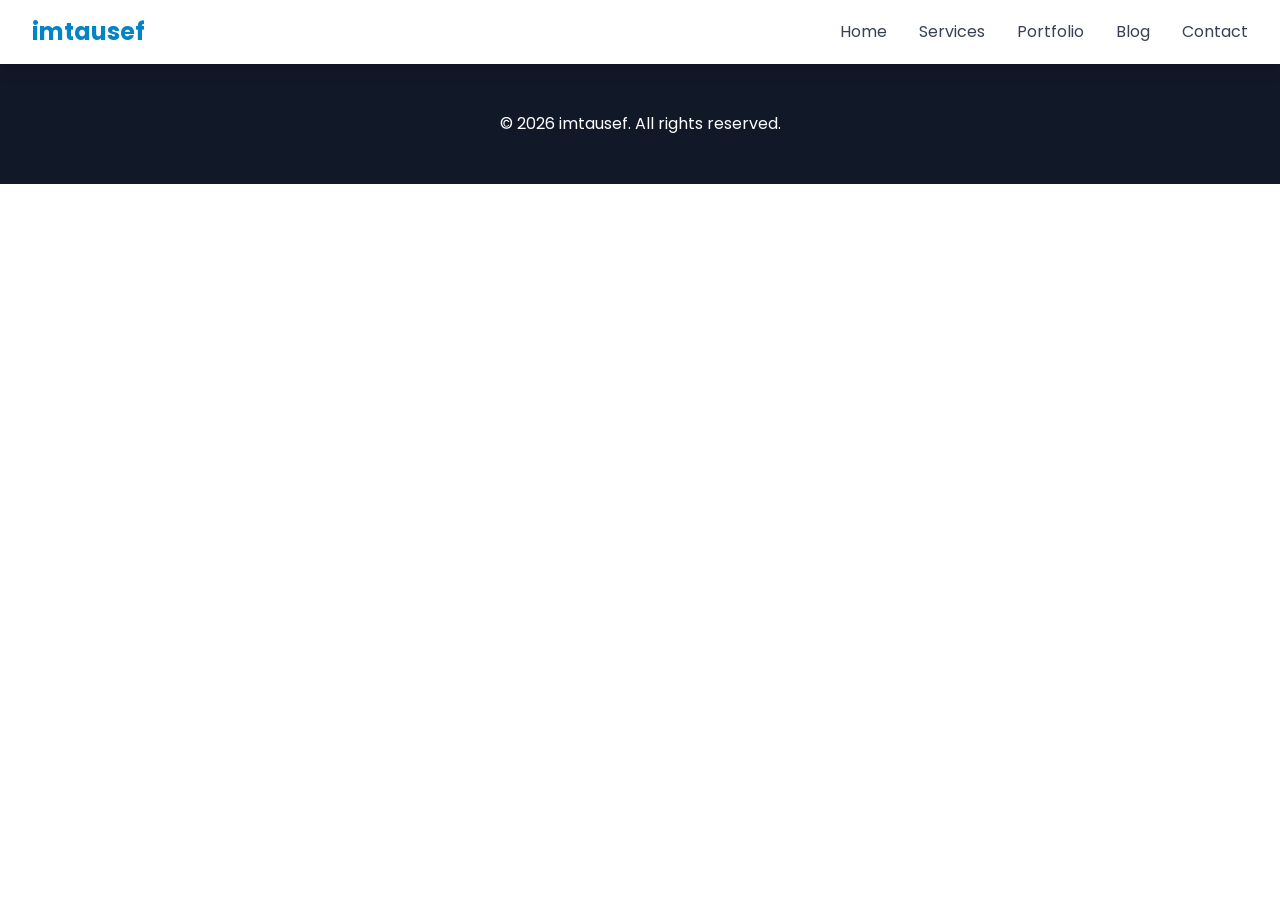
==== commit 19812f71: "updating links" ====
--- a/index.html
+++ b/index.html
@@ -28,7 +28,7 @@
         "priceRange": "$$"
       }
     </script>
-    <script type="module" crossorigin src="/assets/index-CKYKQiMi.js"></script>
+    <script type="module" crossorigin src="/assets/index-Cfc2S96g.js"></script>
     <link rel="stylesheet" crossorigin href="/assets/index-D2Fq32Wk.css">
   </head>
   <body>
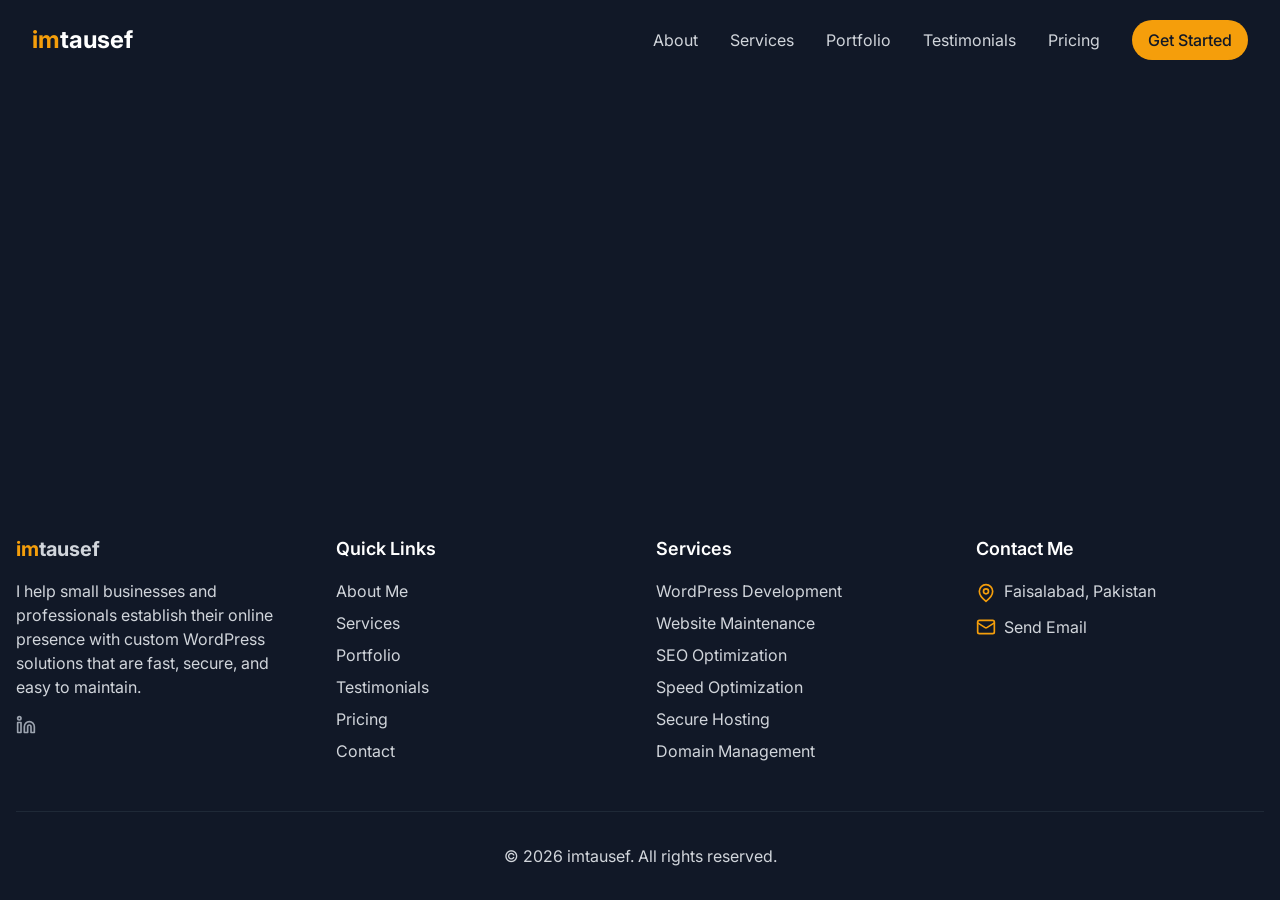
==== commit d7134ae3: "Update website" ====
--- a/index.html
+++ b/index.html
@@ -1,35 +1,31 @@
-<!DOCTYPE html>
+<!doctype html>
 <html lang="en">
   <head>
     <meta charset="UTF-8" />
     <link rel="icon" type="image/svg+xml" href="/vite.svg" />
     <meta name="viewport" content="width=device-width, initial-scale=1.0" />
-    <meta name="description" content="Expert WordPress services including fixes, redesigns, migrations, and customizations. Professional WordPress developer specializing in performance optimization and custom solutions." />
-    <meta name="keywords" content="WordPress, WordPress Development, WordPress Fixes, WordPress Migration, WordPress Optimization, WooCommerce" />
-    <title>imtausef - Expert WordPress Services & Development</title>
-    <link rel="preconnect" href="https://fonts.googleapis.com" />
-    <link rel="preconnect" href="https://fonts.gstatic.com" crossorigin />
-    <link href="https://fonts.googleapis.com/css2?family=Poppins:wght@400;500;600;700&family=Roboto:wght@400;500&display=swap" rel="stylesheet" />
-    <script type="application/ld+json">
-      {
-        "@context": "https://schema.org",
-        "@type": "ProfessionalService",
-        "name": "imtausef WordPress Services",
-        "description": "Expert WordPress development and optimization services",
-        "url": "https://imtausef.github.io",
-        "sameAs": [
-          "https://github.com/imtausef",
-          "https://linkedin.com/in/imtausef"
-        ],
-        "address": {
-          "@type": "PostalAddress",
-          "addressCountry": "US"
-        },
-        "priceRange": "$$"
-      }
-    </script>
-    <script type="module" crossorigin src="/assets/index-Cfc2S96g.js"></script>
-    <link rel="stylesheet" crossorigin href="/assets/index-D2Fq32Wk.css">
+    <title>imtausef - WordPress Websites for Small Businesses</title>
+    <meta name="description" content="Professional WordPress developer specializing in fast, secure, and maintainable websites for small businesses and professionals. Get your website launched in days!" />
+    <meta name="keywords" content="WordPress developer, web development, small business websites, professional websites, fast websites, secure WordPress, website maintenance" />
+    <meta name="author" content="Muhammad Tauseef" />
+    
+    <!-- Open Graph / Facebook -->
+    <meta property="og:type" content="website" />
+    <meta property="og:url" content="https://imtausef.com/" />
+    <meta property="og:title" content="imtausef - WordPress Websites for Small Businesses" />
+    <meta property="og:description" content="Professional WordPress developer specializing in fast, secure, and maintainable websites for small businesses and professionals. Get your website launched in days!" />
+    
+    <!-- Twitter -->
+    <meta property="twitter:card" content="summary_large_image" />
+    <meta property="twitter:url" content="https://imtausef.com/" />
+    <meta property="twitter:title" content="imtausef - WordPress Websites for Small Businesses" />
+    <meta property="twitter:description" content="Professional WordPress developer specializing in fast, secure, and maintainable websites for small businesses and professionals. Get your website launched in days!" />
+    
+    <link rel="preconnect" href="https://fonts.googleapis.com">
+    <link rel="preconnect" href="https://fonts.gstatic.com" crossorigin>
+    <link href="https://fonts.googleapis.com/css2?family=Inter:wght@400;500;600;700&display=swap" rel="stylesheet">
+    <script type="module" crossorigin src="/assets/index-CnR2O357.js"></script>
+    <link rel="stylesheet" crossorigin href="/assets/index-CrAUfuhh.css">
   </head>
   <body>
     <div id="root"></div>
--- a/assets/index-CrAUfuhh.css
+++ b/assets/index-CrAUfuhh.css
@@ -0,0 +1 @@
+html{scroll-behavior:smooth;scroll-padding-top:80px}body{--tw-bg-opacity: 1;background-color:rgb(17 24 39 / var(--tw-bg-opacity));--tw-text-opacity: 1;color:rgb(255 255 255 / var(--tw-text-opacity));font-family:Inter,Segoe UI,system-ui,-apple-system,sans-serif}h1,h2,h3,h4,h5,h6{font-weight:700;line-height:1.25}::-webkit-scrollbar{width:10px}::-webkit-scrollbar-track{--tw-bg-opacity: 1;background-color:rgb(31 41 55 / var(--tw-bg-opacity))}::-webkit-scrollbar-thumb{border-radius:9999px;--tw-bg-opacity: 1;background-color:rgb(217 119 6 / var(--tw-bg-opacity))}::-webkit-scrollbar-thumb:hover{--tw-bg-opacity: 1;background-color:rgb(245 158 11 / var(--tw-bg-opacity))}.btn-primary{border-radius:9999px;--tw-bg-opacity: 1;background-color:rgb(245 158 11 / var(--tw-bg-opacity));padding:.5rem 1rem;font-weight:500;--tw-text-opacity: 1;color:rgb(17 24 39 / var(--tw-text-opacity));transition-property:color,background-color,border-color,text-decoration-color,fill,stroke;transition-timing-function:cubic-bezier(.4,0,.2,1);transition-duration:.3s}.btn-primary:hover{--tw-bg-opacity: 1;background-color:rgb(217 119 6 / var(--tw-bg-opacity))}.btn-secondary{border-radius:9999px;border-width:2px;--tw-border-opacity: 1;border-color:rgb(245 158 11 / var(--tw-border-opacity));background-color:transparent;padding:.5rem 1rem;font-weight:500;--tw-text-opacity: 1;color:rgb(255 255 255 / var(--tw-text-opacity));transition-property:color,background-color,border-color,text-decoration-color,fill,stroke;transition-timing-function:cubic-bezier(.4,0,.2,1);transition-duration:.3s}.btn-secondary:hover{--tw-bg-opacity: 1;background-color:rgb(31 41 55 / var(--tw-bg-opacity))}.container{margin-left:auto;margin-right:auto;max-width:80rem;padding-left:1rem;padding-right:1rem}@media (min-width: 640px){.container{padding-left:1.5rem;padding-right:1.5rem}}@media (min-width: 1024px){.container{padding-left:2rem;padding-right:2rem}}[data-aos=fade-up]{--tw-translate-y: 2.5rem;transform:translate(var(--tw-translate-x),var(--tw-translate-y)) rotate(var(--tw-rotate)) skew(var(--tw-skew-x)) skewY(var(--tw-skew-y)) scaleX(var(--tw-scale-x)) scaleY(var(--tw-scale-y))}[data-aos=fade-right]{--tw-translate-x: -2.5rem;transform:translate(var(--tw-translate-x),var(--tw-translate-y)) rotate(var(--tw-rotate)) skew(var(--tw-skew-x)) skewY(var(--tw-skew-y)) scaleX(var(--tw-scale-x)) scaleY(var(--tw-scale-y))}[data-aos=fade-left]{--tw-translate-x: 2.5rem;transform:translate(var(--tw-translate-x),var(--tw-translate-y)) rotate(var(--tw-rotate)) skew(var(--tw-skew-x)) skewY(var(--tw-skew-y)) scaleX(var(--tw-scale-x)) scaleY(var(--tw-scale-y))}*,:before,:after{--tw-border-spacing-x: 0;--tw-border-spacing-y: 0;--tw-translate-x: 0;--tw-translate-y: 0;--tw-rotate: 0;--tw-skew-x: 0;--tw-skew-y: 0;--tw-scale-x: 1;--tw-scale-y: 1;--tw-pan-x: ;--tw-pan-y: ;--tw-pinch-zoom: ;--tw-scroll-snap-strictness: proximity;--tw-gradient-from-position: ;--tw-gradient-via-position: ;--tw-gradient-to-position: ;--tw-ordinal: ;--tw-slashed-zero: ;--tw-numeric-figure: ;--tw-numeric-spacing: ;--tw-numeric-fraction: ;--tw-ring-inset: ;--tw-ring-offset-width: 0px;--tw-ring-offset-color: #fff;--tw-ring-color: rgb(59 130 246 / .5);--tw-ring-offset-shadow: 0 0 #0000;--tw-ring-shadow: 0 0 #0000;--tw-shadow: 0 0 #0000;--tw-shadow-colored: 0 0 #0000;--tw-blur: ;--tw-brightness: ;--tw-contrast: ;--tw-grayscale: ;--tw-hue-rotate: ;--tw-invert: ;--tw-saturate: ;--tw-sepia: ;--tw-drop-shadow: ;--tw-backdrop-blur: ;--tw-backdrop-brightness: ;--tw-backdrop-contrast: ;--tw-backdrop-grayscale: ;--tw-backdrop-hue-rotate: ;--tw-backdrop-invert: ;--tw-backdrop-opacity: ;--tw-backdrop-saturate: ;--tw-backdrop-sepia: ;--tw-contain-size: ;--tw-contain-layout: ;--tw-contain-paint: ;--tw-contain-style: }::backdrop{--tw-border-spacing-x: 0;--tw-border-spacing-y: 0;--tw-translate-x: 0;--tw-translate-y: 0;--tw-rotate: 0;--tw-skew-x: 0;--tw-skew-y: 0;--tw-scale-x: 1;--tw-scale-y: 1;--tw-pan-x: ;--tw-pan-y: ;--tw-pinch-zoom: ;--tw-scroll-snap-strictness: proximity;--tw-gradient-from-position: ;--tw-gradient-via-position: ;--tw-gradient-to-position: ;--tw-ordinal: ;--tw-slashed-zero: ;--tw-numeric-figure: ;--tw-numeric-spacing: ;--tw-numeric-fraction: ;--tw-ring-inset: ;--tw-ring-offset-width: 0px;--tw-ring-offset-color: #fff;--tw-ring-color: rgb(59 130 246 / .5);--tw-ring-offset-shadow: 0 0 #0000;--tw-ring-shadow: 0 0 #0000;--tw-shadow: 0 0 #0000;--tw-shadow-colored: 0 0 #0000;--tw-blur: ;--tw-brightness: ;--tw-contrast: ;--tw-grayscale: ;--tw-hue-rotate: ;--tw-invert: ;--tw-saturate: ;--tw-sepia: ;--tw-drop-shadow: ;--tw-backdrop-blur: ;--tw-backdrop-brightness: ;--tw-backdrop-contrast: ;--tw-backdrop-grayscale: ;--tw-backdrop-hue-rotate: ;--tw-backdrop-invert: ;--tw-backdrop-opacity: ;--tw-backdrop-saturate: ;--tw-backdrop-sepia: ;--tw-contain-size: ;--tw-contain-layout: ;--tw-contain-paint: ;--tw-contain-style: }*,:before,:after{box-sizing:border-box;border-width:0;border-style:solid;border-color:#e5e7eb}:before,:after{--tw-content: ""}html,:host{line-height:1.5;-webkit-text-size-adjust:100%;-moz-tab-size:4;-o-tab-size:4;tab-size:4;font-family:ui-sans-serif,system-ui,sans-serif,"Apple Color Emoji","Segoe UI Emoji",Segoe UI Symbol,"Noto Color Emoji";font-feature-settings:normal;font-variation-settings:normal;-webkit-tap-highlight-color:transparent}body{margin:0;line-height:inherit}hr{height:0;color:inherit;border-top-width:1px}abbr:where([title]){-webkit-text-decoration:underline dotted;text-decoration:underline dotted}h1,h2,h3,h4,h5,h6{font-size:inherit;font-weight:inherit}a{color:inherit;text-decoration:inherit}b,strong{font-weight:bolder}code,kbd,samp,pre{font-family:ui-monospace,SFMono-Regular,Menlo,Monaco,Consolas,Liberation Mono,Courier New,monospace;font-feature-settings:normal;font-variation-settings:normal;font-size:1em}small{font-size:80%}sub,sup{font-size:75%;line-height:0;position:relative;vertical-align:baseline}sub{bottom:-.25em}sup{top:-.5em}table{text-indent:0;border-color:inherit;border-collapse:collapse}button,input,optgroup,select,textarea{font-family:inherit;font-feature-settings:inherit;font-variation-settings:inherit;font-size:100%;font-weight:inherit;line-height:inherit;letter-spacing:inherit;color:inherit;margin:0;padding:0}button,select{text-transform:none}button,input:where([type=button]),input:where([type=reset]),input:where([type=submit]){-webkit-appearance:button;background-color:transparent;background-image:none}:-moz-focusring{outline:auto}:-moz-ui-invalid{box-shadow:none}progress{vertical-align:baseline}::-webkit-inner-spin-button,::-webkit-outer-spin-button{height:auto}[type=search]{-webkit-appearance:textfield;outline-offset:-2px}::-webkit-search-decoration{-webkit-appearance:none}::-webkit-file-upload-button{-webkit-appearance:button;font:inherit}summary{display:list-item}blockquote,dl,dd,h1,h2,h3,h4,h5,h6,hr,figure,p,pre{margin:0}fieldset{margin:0;padding:0}legend{padding:0}ol,ul,menu{list-style:none;margin:0;padding:0}dialog{padding:0}textarea{resize:vertical}input::-moz-placeholder,textarea::-moz-placeholder{opacity:1;color:#9ca3af}input::placeholder,textarea::placeholder{opacity:1;color:#9ca3af}button,[role=button]{cursor:pointer}:disabled{cursor:default}img,svg,video,canvas,audio,iframe,embed,object{display:block;vertical-align:middle}img,video{max-width:100%;height:auto}[hidden]{display:none}.container{width:100%}@media (min-width: 640px){.container{max-width:640px}}@media (min-width: 768px){.container{max-width:768px}}@media (min-width: 1024px){.container{max-width:1024px}}@media (min-width: 1280px){.container{max-width:1280px}}@media (min-width: 1536px){.container{max-width:1536px}}.sr-only{position:absolute;width:1px;height:1px;padding:0;margin:-1px;overflow:hidden;clip:rect(0,0,0,0);white-space:nowrap;border-width:0}.pointer-events-none{pointer-events:none}.fixed{position:fixed}.absolute{position:absolute}.relative{position:relative}.inset-0{top:0;right:0;bottom:0;left:0}.bottom-10{bottom:2.5rem}.left-0{left:0}.left-1\/2{left:50%}.right-0{right:0}.right-4{right:1rem}.top-0{top:0}.top-4{top:1rem}.top-full{top:100%}.z-10{z-index:10}.z-50{z-index:50}.mx-auto{margin-left:auto;margin-right:auto}.-ml-1{margin-left:-.25rem}.mb-1{margin-bottom:.25rem}.mb-12{margin-bottom:3rem}.mb-16{margin-bottom:4rem}.mb-2{margin-bottom:.5rem}.mb-3{margin-bottom:.75rem}.mb-4{margin-bottom:1rem}.mb-6{margin-bottom:1.5rem}.mb-8{margin-bottom:2rem}.ml-1{margin-left:.25rem}.ml-2{margin-left:.5rem}.mr-2{margin-right:.5rem}.mr-3{margin-right:.75rem}.mr-4{margin-right:1rem}.mt-1{margin-top:.25rem}.mt-12{margin-top:3rem}.mt-16{margin-top:4rem}.mt-20{margin-top:5rem}.mt-3{margin-top:.75rem}.mt-8{margin-top:2rem}.block{display:block}.inline-block{display:inline-block}.flex{display:flex}.inline-flex{display:inline-flex}.grid{display:grid}.hidden{display:none}.h-1{height:.25rem}.h-1\.5{height:.375rem}.h-10{height:2.5rem}.h-12{height:3rem}.h-16{height:4rem}.h-20{height:5rem}.h-4{height:1rem}.h-5{height:1.25rem}.h-64{height:16rem}.h-8{height:2rem}.h-auto{height:auto}.h-full{height:100%}.max-h-0{max-height:0px}.max-h-\[90vh\]{max-height:90vh}.max-h-screen{max-height:100vh}.min-h-screen{min-height:100vh}.w-1\.5{width:.375rem}.w-10{width:2.5rem}.w-12{width:3rem}.w-16{width:4rem}.w-20{width:5rem}.w-4{width:1rem}.w-5{width:1.25rem}.w-6{width:1.5rem}.w-8{width:2rem}.w-full{width:100%}.max-w-3xl{max-width:48rem}.max-w-4xl{max-width:56rem}.flex-shrink-0{flex-shrink:0}.flex-grow,.grow{flex-grow:1}.-translate-x-1\/2{--tw-translate-x: -50%;transform:translate(var(--tw-translate-x),var(--tw-translate-y)) rotate(var(--tw-rotate)) skew(var(--tw-skew-x)) skewY(var(--tw-skew-y)) scaleX(var(--tw-scale-x)) scaleY(var(--tw-scale-y))}.transform{transform:translate(var(--tw-translate-x),var(--tw-translate-y)) rotate(var(--tw-rotate)) skew(var(--tw-skew-x)) skewY(var(--tw-skew-y)) scaleX(var(--tw-scale-x)) scaleY(var(--tw-scale-y))}@keyframes bounce{0%,to{transform:translateY(-25%);animation-timing-function:cubic-bezier(.8,0,1,1)}50%{transform:none;animation-timing-function:cubic-bezier(0,0,.2,1)}}.animate-bounce{animation:bounce 1s infinite}@keyframes spin{to{transform:rotate(360deg)}}.animate-spin{animation:spin 1s linear infinite}.cursor-not-allowed{cursor:not-allowed}.cursor-pointer{cursor:pointer}.grid-cols-1{grid-template-columns:repeat(1,minmax(0,1fr))}.grid-cols-2{grid-template-columns:repeat(2,minmax(0,1fr))}.flex-col{flex-direction:column}.flex-wrap{flex-wrap:wrap}.items-start{align-items:flex-start}.items-center{align-items:center}.items-baseline{align-items:baseline}.justify-end{justify-content:flex-end}.justify-center{justify-content:center}.justify-between{justify-content:space-between}.gap-12{gap:3rem}.gap-3{gap:.75rem}.gap-4{gap:1rem}.gap-6{gap:1.5rem}.gap-8{gap:2rem}.space-x-4>:not([hidden])~:not([hidden]){--tw-space-x-reverse: 0;margin-right:calc(1rem * var(--tw-space-x-reverse));margin-left:calc(1rem * calc(1 - var(--tw-space-x-reverse)))}.space-x-8>:not([hidden])~:not([hidden]){--tw-space-x-reverse: 0;margin-right:calc(2rem * var(--tw-space-x-reverse));margin-left:calc(2rem * calc(1 - var(--tw-space-x-reverse)))}.space-y-2>:not([hidden])~:not([hidden]){--tw-space-y-reverse: 0;margin-top:calc(.5rem * calc(1 - var(--tw-space-y-reverse)));margin-bottom:calc(.5rem * var(--tw-space-y-reverse))}.space-y-3>:not([hidden])~:not([hidden]){--tw-space-y-reverse: 0;margin-top:calc(.75rem * calc(1 - var(--tw-space-y-reverse)));margin-bottom:calc(.75rem * var(--tw-space-y-reverse))}.space-y-4>:not([hidden])~:not([hidden]){--tw-space-y-reverse: 0;margin-top:calc(1rem * calc(1 - var(--tw-space-y-reverse)));margin-bottom:calc(1rem * var(--tw-space-y-reverse))}.space-y-6>:not([hidden])~:not([hidden]){--tw-space-y-reverse: 0;margin-top:calc(1.5rem * calc(1 - var(--tw-space-y-reverse)));margin-bottom:calc(1.5rem * var(--tw-space-y-reverse))}.overflow-auto{overflow:auto}.overflow-hidden{overflow:hidden}.rounded-full{border-radius:9999px}.rounded-lg{border-radius:.5rem}.border{border-width:1px}.border-2{border-width:2px}.border-t{border-top-width:1px}.border-gray-400{--tw-border-opacity: 1;border-color:rgb(156 163 175 / var(--tw-border-opacity))}.border-gray-600{--tw-border-opacity: 1;border-color:rgb(75 85 99 / var(--tw-border-opacity))}.border-gray-800{--tw-border-opacity: 1;border-color:rgb(31 41 55 / var(--tw-border-opacity))}.bg-amber-500{--tw-bg-opacity: 1;background-color:rgb(245 158 11 / var(--tw-bg-opacity))}.bg-black\/80{background-color:#000c}.bg-blue-500{--tw-bg-opacity: 1;background-color:rgb(59 130 246 / var(--tw-bg-opacity))}.bg-gray-600{--tw-bg-opacity: 1;background-color:rgb(75 85 99 / var(--tw-bg-opacity))}.bg-gray-700{--tw-bg-opacity: 1;background-color:rgb(55 65 81 / var(--tw-bg-opacity))}.bg-gray-800{--tw-bg-opacity: 1;background-color:rgb(31 41 55 / var(--tw-bg-opacity))}.bg-gray-900{--tw-bg-opacity: 1;background-color:rgb(17 24 39 / var(--tw-bg-opacity))}.bg-green-500{--tw-bg-opacity: 1;background-color:rgb(34 197 94 / var(--tw-bg-opacity))}.bg-green-500\/20{background-color:#22c55e33}.bg-purple-500{--tw-bg-opacity: 1;background-color:rgb(168 85 247 / var(--tw-bg-opacity))}.bg-transparent{background-color:transparent}.bg-gradient-to-b{background-image:linear-gradient(to bottom,var(--tw-gradient-stops))}.bg-gradient-to-t{background-image:linear-gradient(to top,var(--tw-gradient-stops))}.from-gray-900{--tw-gradient-from: #111827 var(--tw-gradient-from-position);--tw-gradient-to: rgb(17 24 39 / 0) var(--tw-gradient-to-position);--tw-gradient-stops: var(--tw-gradient-from), var(--tw-gradient-to)}.via-gray-800{--tw-gradient-to: rgb(31 41 55 / 0) var(--tw-gradient-to-position);--tw-gradient-stops: var(--tw-gradient-from), #1f2937 var(--tw-gradient-via-position), var(--tw-gradient-to)}.via-gray-900\/70{--tw-gradient-to: rgb(17 24 39 / 0) var(--tw-gradient-to-position);--tw-gradient-stops: var(--tw-gradient-from), rgb(17 24 39 / .7) var(--tw-gradient-via-position), var(--tw-gradient-to)}.to-gray-900{--tw-gradient-to: #111827 var(--tw-gradient-to-position)}.to-transparent{--tw-gradient-to: transparent var(--tw-gradient-to-position)}.fill-amber-500{fill:#f59e0b}.object-cover{-o-object-fit:cover;object-fit:cover}.p-1{padding:.25rem}.p-3{padding:.75rem}.p-4{padding:1rem}.p-6{padding:1.5rem}.p-8{padding:2rem}.px-3{padding-left:.75rem;padding-right:.75rem}.px-4{padding-left:1rem;padding-right:1rem}.px-6{padding-left:1.5rem;padding-right:1.5rem}.px-8{padding-left:2rem;padding-right:2rem}.py-1{padding-top:.25rem;padding-bottom:.25rem}.py-12{padding-top:3rem;padding-bottom:3rem}.py-16{padding-top:4rem;padding-bottom:4rem}.py-2{padding-top:.5rem;padding-bottom:.5rem}.py-20{padding-top:5rem;padding-bottom:5rem}.py-3{padding-top:.75rem;padding-bottom:.75rem}.py-4{padding-top:1rem;padding-bottom:1rem}.py-5{padding-top:1.25rem;padding-bottom:1.25rem}.pb-8{padding-bottom:2rem}.pt-16{padding-top:4rem}.pt-20{padding-top:5rem}.pt-8{padding-top:2rem}.text-center{text-align:center}.font-serif{font-family:ui-serif,Georgia,Cambria,Times New Roman,Times,serif}.text-2xl{font-size:1.5rem;line-height:2rem}.text-3xl{font-size:1.875rem;line-height:2.25rem}.text-4xl{font-size:2.25rem;line-height:2.5rem}.text-6xl{font-size:3.75rem;line-height:1}.text-lg{font-size:1.125rem;line-height:1.75rem}.text-sm{font-size:.875rem;line-height:1.25rem}.text-xl{font-size:1.25rem;line-height:1.75rem}.text-xs{font-size:.75rem;line-height:1rem}.font-bold{font-weight:700}.font-medium{font-weight:500}.font-semibold{font-weight:600}.leading-relaxed{line-height:1.625}.leading-tight{line-height:1.25}.text-amber-500{--tw-text-opacity: 1;color:rgb(245 158 11 / var(--tw-text-opacity))}.text-amber-500\/20{color:#f59e0b33}.text-gray-300{--tw-text-opacity: 1;color:rgb(209 213 219 / var(--tw-text-opacity))}.text-gray-400{--tw-text-opacity: 1;color:rgb(156 163 175 / var(--tw-text-opacity))}.text-gray-500{--tw-text-opacity: 1;color:rgb(107 114 128 / var(--tw-text-opacity))}.text-gray-600{--tw-text-opacity: 1;color:rgb(75 85 99 / var(--tw-text-opacity))}.text-gray-900{--tw-text-opacity: 1;color:rgb(17 24 39 / var(--tw-text-opacity))}.text-green-500{--tw-text-opacity: 1;color:rgb(34 197 94 / var(--tw-text-opacity))}.text-red-500{--tw-text-opacity: 1;color:rgb(239 68 68 / var(--tw-text-opacity))}.text-white{--tw-text-opacity: 1;color:rgb(255 255 255 / var(--tw-text-opacity))}.opacity-0{opacity:0}.opacity-100{opacity:1}.opacity-20{opacity:.2}.opacity-25{opacity:.25}.opacity-75{opacity:.75}.opacity-80{opacity:.8}.shadow-lg{--tw-shadow: 0 10px 15px -3px rgb(0 0 0 / .1), 0 4px 6px -4px rgb(0 0 0 / .1);--tw-shadow-colored: 0 10px 15px -3px var(--tw-shadow-color), 0 4px 6px -4px var(--tw-shadow-color);box-shadow:var(--tw-ring-offset-shadow, 0 0 #0000),var(--tw-ring-shadow, 0 0 #0000),var(--tw-shadow)}.shadow-xl{--tw-shadow: 0 20px 25px -5px rgb(0 0 0 / .1), 0 8px 10px -6px rgb(0 0 0 / .1);--tw-shadow-colored: 0 20px 25px -5px var(--tw-shadow-color), 0 8px 10px -6px var(--tw-shadow-color);box-shadow:var(--tw-ring-offset-shadow, 0 0 #0000),var(--tw-ring-shadow, 0 0 #0000),var(--tw-shadow)}.ring-2{--tw-ring-offset-shadow: var(--tw-ring-inset) 0 0 0 var(--tw-ring-offset-width) var(--tw-ring-offset-color);--tw-ring-shadow: var(--tw-ring-inset) 0 0 0 calc(2px + var(--tw-ring-offset-width)) var(--tw-ring-color);box-shadow:var(--tw-ring-offset-shadow),var(--tw-ring-shadow),var(--tw-shadow, 0 0 #0000)}.ring-amber-500{--tw-ring-opacity: 1;--tw-ring-color: rgb(245 158 11 / var(--tw-ring-opacity))}.filter{filter:var(--tw-blur) var(--tw-brightness) var(--tw-contrast) var(--tw-grayscale) var(--tw-hue-rotate) var(--tw-invert) var(--tw-saturate) var(--tw-sepia) var(--tw-drop-shadow)}.transition-all{transition-property:all;transition-timing-function:cubic-bezier(.4,0,.2,1);transition-duration:.15s}.transition-colors{transition-property:color,background-color,border-color,text-decoration-color,fill,stroke;transition-timing-function:cubic-bezier(.4,0,.2,1);transition-duration:.15s}.transition-opacity{transition-property:opacity;transition-timing-function:cubic-bezier(.4,0,.2,1);transition-duration:.15s}.transition-transform{transition-property:transform;transition-timing-function:cubic-bezier(.4,0,.2,1);transition-duration:.15s}.duration-300{transition-duration:.3s}.duration-500{transition-duration:.5s}.hover\:-translate-y-2:hover{--tw-translate-y: -.5rem;transform:translate(var(--tw-translate-x),var(--tw-translate-y)) rotate(var(--tw-rotate)) skew(var(--tw-skew-x)) skewY(var(--tw-skew-y)) scaleX(var(--tw-scale-x)) scaleY(var(--tw-scale-y))}.hover\:scale-105:hover{--tw-scale-x: 1.05;--tw-scale-y: 1.05;transform:translate(var(--tw-translate-x),var(--tw-translate-y)) rotate(var(--tw-rotate)) skew(var(--tw-skew-x)) skewY(var(--tw-skew-y)) scaleX(var(--tw-scale-x)) scaleY(var(--tw-scale-y))}.hover\:transform:hover{transform:translate(var(--tw-translate-x),var(--tw-translate-y)) rotate(var(--tw-rotate)) skew(var(--tw-skew-x)) skewY(var(--tw-skew-y)) scaleX(var(--tw-scale-x)) scaleY(var(--tw-scale-y))}.hover\:bg-amber-600:hover{--tw-bg-opacity: 1;background-color:rgb(217 119 6 / var(--tw-bg-opacity))}.hover\:bg-gray-600:hover{--tw-bg-opacity: 1;background-color:rgb(75 85 99 / var(--tw-bg-opacity))}.hover\:bg-gray-700:hover{--tw-bg-opacity: 1;background-color:rgb(55 65 81 / var(--tw-bg-opacity))}.hover\:text-amber-400:hover{--tw-text-opacity: 1;color:rgb(251 191 36 / var(--tw-text-opacity))}.hover\:text-amber-500:hover{--tw-text-opacity: 1;color:rgb(245 158 11 / var(--tw-text-opacity))}.hover\:text-white:hover{--tw-text-opacity: 1;color:rgb(255 255 255 / var(--tw-text-opacity))}.hover\:shadow-amber-500\/10:hover{--tw-shadow-color: rgb(245 158 11 / .1);--tw-shadow: var(--tw-shadow-colored)}.focus\:outline-none:focus{outline:2px solid transparent;outline-offset:2px}.focus\:ring-2:focus{--tw-ring-offset-shadow: var(--tw-ring-inset) 0 0 0 var(--tw-ring-offset-width) var(--tw-ring-offset-color);--tw-ring-shadow: var(--tw-ring-inset) 0 0 0 calc(2px + var(--tw-ring-offset-width)) var(--tw-ring-color);box-shadow:var(--tw-ring-offset-shadow),var(--tw-ring-shadow),var(--tw-shadow, 0 0 #0000)}.focus\:ring-amber-500:focus{--tw-ring-opacity: 1;--tw-ring-color: rgb(245 158 11 / var(--tw-ring-opacity))}.group:hover .group-hover\:scale-110{--tw-scale-x: 1.1;--tw-scale-y: 1.1;transform:translate(var(--tw-translate-x),var(--tw-translate-y)) rotate(var(--tw-rotate)) skew(var(--tw-skew-x)) skewY(var(--tw-skew-y)) scaleX(var(--tw-scale-x)) scaleY(var(--tw-scale-y))}.group:hover .group-hover\:opacity-100{opacity:1}@media (min-width: 640px){.sm\:flex-row{flex-direction:row}}@media (min-width: 768px){.md\:grid-cols-2{grid-template-columns:repeat(2,minmax(0,1fr))}.md\:grid-cols-3{grid-template-columns:repeat(3,minmax(0,1fr))}.md\:text-4xl{font-size:2.25rem;line-height:2.5rem}.md\:text-5xl{font-size:3rem;line-height:1}.md\:text-xl{font-size:1.25rem;line-height:1.75rem}}@media (min-width: 1024px){.lg\:col-span-2{grid-column:span 2 / span 2}.lg\:col-span-3{grid-column:span 3 / span 3}.lg\:flex{display:flex}.lg\:hidden{display:none}.lg\:grid-cols-2{grid-template-columns:repeat(2,minmax(0,1fr))}.lg\:grid-cols-3{grid-template-columns:repeat(3,minmax(0,1fr))}.lg\:grid-cols-4{grid-template-columns:repeat(4,minmax(0,1fr))}.lg\:grid-cols-5{grid-template-columns:repeat(5,minmax(0,1fr))}.lg\:px-8{padding-left:2rem;padding-right:2rem}.lg\:text-6xl{font-size:3.75rem;line-height:1}}
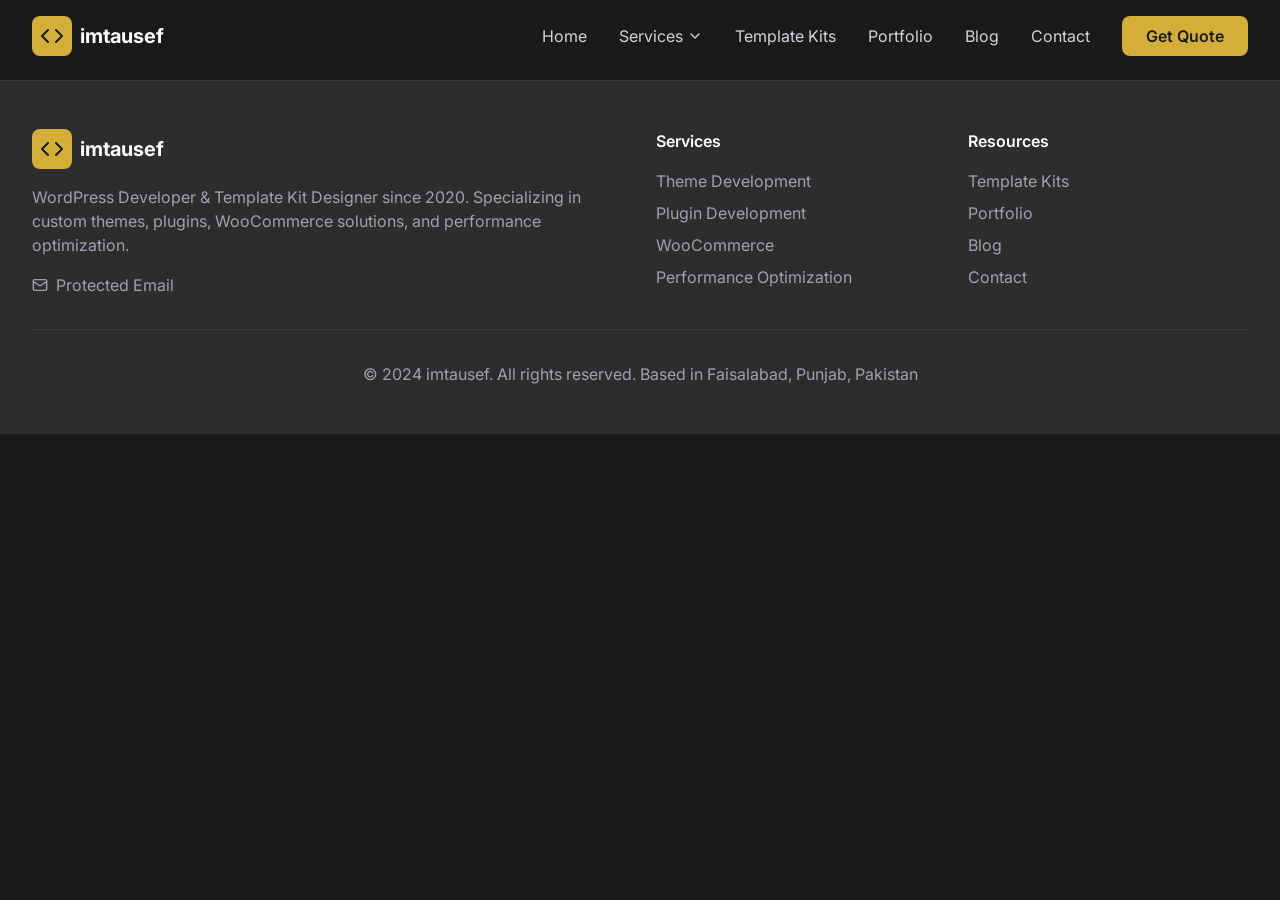
==== commit 0bbc4c51: "new website" ====
--- a/index.html
+++ b/index.html
@@ -4,28 +4,17 @@
     <meta charset="UTF-8" />
     <link rel="icon" type="image/svg+xml" href="/vite.svg" />
     <meta name="viewport" content="width=device-width, initial-scale=1.0" />
-    <title>imtausef - WordPress Websites for Small Businesses</title>
-    <meta name="description" content="Professional WordPress developer specializing in fast, secure, and maintainable websites for small businesses and professionals. Get your website launched in days!" />
-    <meta name="keywords" content="WordPress developer, web development, small business websites, professional websites, fast websites, secure WordPress, website maintenance" />
-    <meta name="author" content="Muhammad Tauseef" />
-    
-    <!-- Open Graph / Facebook -->
+    <title>imtausef | WordPress Developer | Custom Development & Template Kits</title>
+    <meta name="description" content="Expert WordPress developer specializing in custom themes, plugins, WooCommerce solutions, and premium template kits. Based in Faisalabad, Pakistan." />
+    <meta name="keywords" content="WordPress developer, custom WordPress development, WooCommerce developer, WordPress template kits, WordPress themes, Faisalabad developer" />
+    <meta property="og:title" content="imtausef | WordPress Developer | Custom Development & Template Kits" />
+    <meta property="og:description" content="Expert WordPress developer specializing in custom themes, plugins, WooCommerce solutions, and premium template kits." />
     <meta property="og:type" content="website" />
-    <meta property="og:url" content="https://imtausef.com/" />
-    <meta property="og:title" content="imtausef - WordPress Websites for Small Businesses" />
-    <meta property="og:description" content="Professional WordPress developer specializing in fast, secure, and maintainable websites for small businesses and professionals. Get your website launched in days!" />
-    
-    <!-- Twitter -->
-    <meta property="twitter:card" content="summary_large_image" />
-    <meta property="twitter:url" content="https://imtausef.com/" />
-    <meta property="twitter:title" content="imtausef - WordPress Websites for Small Businesses" />
-    <meta property="twitter:description" content="Professional WordPress developer specializing in fast, secure, and maintainable websites for small businesses and professionals. Get your website launched in days!" />
-    
     <link rel="preconnect" href="https://fonts.googleapis.com">
     <link rel="preconnect" href="https://fonts.gstatic.com" crossorigin>
-    <link href="https://fonts.googleapis.com/css2?family=Inter:wght@400;500;600;700&display=swap" rel="stylesheet">
-    <script type="module" crossorigin src="/assets/index-CnR2O357.js"></script>
-    <link rel="stylesheet" crossorigin href="/assets/index-CrAUfuhh.css">
+    <link href="https://fonts.googleapis.com/css2?family=Inter:wght@300;400;500;600;700&display=swap" rel="stylesheet">
+    <script type="module" crossorigin src="/assets/index-D0ZvrK8R.js"></script>
+    <link rel="stylesheet" crossorigin href="/assets/index-Bhy_BDUY.css">
   </head>
   <body>
     <div id="root"></div>
--- a/assets/index-Bhy_BDUY.css
+++ b/assets/index-Bhy_BDUY.css
@@ -0,0 +1 @@
+*,:before,:after{--tw-border-spacing-x: 0;--tw-border-spacing-y: 0;--tw-translate-x: 0;--tw-translate-y: 0;--tw-rotate: 0;--tw-skew-x: 0;--tw-skew-y: 0;--tw-scale-x: 1;--tw-scale-y: 1;--tw-pan-x: ;--tw-pan-y: ;--tw-pinch-zoom: ;--tw-scroll-snap-strictness: proximity;--tw-gradient-from-position: ;--tw-gradient-via-position: ;--tw-gradient-to-position: ;--tw-ordinal: ;--tw-slashed-zero: ;--tw-numeric-figure: ;--tw-numeric-spacing: ;--tw-numeric-fraction: ;--tw-ring-inset: ;--tw-ring-offset-width: 0px;--tw-ring-offset-color: #fff;--tw-ring-color: rgb(59 130 246 / .5);--tw-ring-offset-shadow: 0 0 #0000;--tw-ring-shadow: 0 0 #0000;--tw-shadow: 0 0 #0000;--tw-shadow-colored: 0 0 #0000;--tw-blur: ;--tw-brightness: ;--tw-contrast: ;--tw-grayscale: ;--tw-hue-rotate: ;--tw-invert: ;--tw-saturate: ;--tw-sepia: ;--tw-drop-shadow: ;--tw-backdrop-blur: ;--tw-backdrop-brightness: ;--tw-backdrop-contrast: ;--tw-backdrop-grayscale: ;--tw-backdrop-hue-rotate: ;--tw-backdrop-invert: ;--tw-backdrop-opacity: ;--tw-backdrop-saturate: ;--tw-backdrop-sepia: ;--tw-contain-size: ;--tw-contain-layout: ;--tw-contain-paint: ;--tw-contain-style: }::backdrop{--tw-border-spacing-x: 0;--tw-border-spacing-y: 0;--tw-translate-x: 0;--tw-translate-y: 0;--tw-rotate: 0;--tw-skew-x: 0;--tw-skew-y: 0;--tw-scale-x: 1;--tw-scale-y: 1;--tw-pan-x: ;--tw-pan-y: ;--tw-pinch-zoom: ;--tw-scroll-snap-strictness: proximity;--tw-gradient-from-position: ;--tw-gradient-via-position: ;--tw-gradient-to-position: ;--tw-ordinal: ;--tw-slashed-zero: ;--tw-numeric-figure: ;--tw-numeric-spacing: ;--tw-numeric-fraction: ;--tw-ring-inset: ;--tw-ring-offset-width: 0px;--tw-ring-offset-color: #fff;--tw-ring-color: rgb(59 130 246 / .5);--tw-ring-offset-shadow: 0 0 #0000;--tw-ring-shadow: 0 0 #0000;--tw-shadow: 0 0 #0000;--tw-shadow-colored: 0 0 #0000;--tw-blur: ;--tw-brightness: ;--tw-contrast: ;--tw-grayscale: ;--tw-hue-rotate: ;--tw-invert: ;--tw-saturate: ;--tw-sepia: ;--tw-drop-shadow: ;--tw-backdrop-blur: ;--tw-backdrop-brightness: ;--tw-backdrop-contrast: ;--tw-backdrop-grayscale: ;--tw-backdrop-hue-rotate: ;--tw-backdrop-invert: ;--tw-backdrop-opacity: ;--tw-backdrop-saturate: ;--tw-backdrop-sepia: ;--tw-contain-size: ;--tw-contain-layout: ;--tw-contain-paint: ;--tw-contain-style: }*,:before,:after{box-sizing:border-box;border-width:0;border-style:solid;border-color:#e5e7eb}:before,:after{--tw-content: ""}html,:host{line-height:1.5;-webkit-text-size-adjust:100%;-moz-tab-size:4;-o-tab-size:4;tab-size:4;font-family:Inter,system-ui,sans-serif;font-feature-settings:normal;font-variation-settings:normal;-webkit-tap-highlight-color:transparent}body{margin:0;line-height:inherit}hr{height:0;color:inherit;border-top-width:1px}abbr:where([title]){-webkit-text-decoration:underline dotted;text-decoration:underline dotted}h1,h2,h3,h4,h5,h6{font-size:inherit;font-weight:inherit}a{color:inherit;text-decoration:inherit}b,strong{font-weight:bolder}code,kbd,samp,pre{font-family:ui-monospace,SFMono-Regular,Menlo,Monaco,Consolas,Liberation Mono,Courier New,monospace;font-feature-settings:normal;font-variation-settings:normal;font-size:1em}small{font-size:80%}sub,sup{font-size:75%;line-height:0;position:relative;vertical-align:baseline}sub{bottom:-.25em}sup{top:-.5em}table{text-indent:0;border-color:inherit;border-collapse:collapse}button,input,optgroup,select,textarea{font-family:inherit;font-feature-settings:inherit;font-variation-settings:inherit;font-size:100%;font-weight:inherit;line-height:inherit;letter-spacing:inherit;color:inherit;margin:0;padding:0}button,select{text-transform:none}button,input:where([type=button]),input:where([type=reset]),input:where([type=submit]){-webkit-appearance:button;background-color:transparent;background-image:none}:-moz-focusring{outline:auto}:-moz-ui-invalid{box-shadow:none}progress{vertical-align:baseline}::-webkit-inner-spin-button,::-webkit-outer-spin-button{height:auto}[type=search]{-webkit-appearance:textfield;outline-offset:-2px}::-webkit-search-decoration{-webkit-appearance:none}::-webkit-file-upload-button{-webkit-appearance:button;font:inherit}summary{display:list-item}blockquote,dl,dd,h1,h2,h3,h4,h5,h6,hr,figure,p,pre{margin:0}fieldset{margin:0;padding:0}legend{padding:0}ol,ul,menu{list-style:none;margin:0;padding:0}dialog{padding:0}textarea{resize:vertical}input::-moz-placeholder,textarea::-moz-placeholder{opacity:1;color:#9ca3af}input::placeholder,textarea::placeholder{opacity:1;color:#9ca3af}button,[role=button]{cursor:pointer}:disabled{cursor:default}img,svg,video,canvas,audio,iframe,embed,object{display:block;vertical-align:middle}img,video{max-width:100%;height:auto}[hidden]:where(:not([hidden=until-found])){display:none}.fixed{position:fixed}.absolute{position:absolute}.relative{position:relative}.sticky{position:sticky}.inset-0{top:0;right:0;bottom:0;left:0}.left-0{left:0}.left-4{left:1rem}.right-4{right:1rem}.top-24{top:6rem}.top-4{top:1rem}.top-full{top:100%}.z-50{z-index:50}.col-span-1{grid-column:span 1 / span 1}.mx-auto{margin-left:auto;margin-right:auto}.mb-1{margin-bottom:.25rem}.mb-12{margin-bottom:3rem}.mb-16{margin-bottom:4rem}.mb-2{margin-bottom:.5rem}.mb-3{margin-bottom:.75rem}.mb-4{margin-bottom:1rem}.mb-6{margin-bottom:1.5rem}.mb-8{margin-bottom:2rem}.ml-1{margin-left:.25rem}.ml-2{margin-left:.5rem}.ml-4{margin-left:1rem}.mr-1{margin-right:.25rem}.mr-2{margin-right:.5rem}.mr-3{margin-right:.75rem}.mr-4{margin-right:1rem}.mt-0\.5{margin-top:.125rem}.mt-1{margin-top:.25rem}.mt-12{margin-top:3rem}.mt-2{margin-top:.5rem}.mt-3{margin-top:.75rem}.mt-4{margin-top:1rem}.mt-6{margin-top:1.5rem}.mt-8{margin-top:2rem}.block{display:block}.inline-block{display:inline-block}.flex{display:flex}.inline-flex{display:inline-flex}.grid{display:grid}.hidden{display:none}.h-10{height:2.5rem}.h-12{height:3rem}.h-16{height:4rem}.h-20{height:5rem}.h-3{height:.75rem}.h-4{height:1rem}.h-48{height:12rem}.h-5{height:1.25rem}.h-6{height:1.5rem}.h-64{height:16rem}.h-8{height:2rem}.h-full{height:100%}.min-h-screen{min-height:100vh}.w-10{width:2.5rem}.w-12{width:3rem}.w-16{width:4rem}.w-20{width:5rem}.w-3{width:.75rem}.w-4{width:1rem}.w-5{width:1.25rem}.w-6{width:1.5rem}.w-64{width:16rem}.w-8{width:2rem}.w-full{width:100%}.max-w-2xl{max-width:42rem}.max-w-4xl{max-width:56rem}.max-w-7xl{max-width:80rem}.max-w-md{max-width:28rem}.flex-1{flex:1 1 0%}.flex-shrink-0{flex-shrink:0}.transform{transform:translate(var(--tw-translate-x),var(--tw-translate-y)) rotate(var(--tw-rotate)) skew(var(--tw-skew-x)) skewY(var(--tw-skew-y)) scaleX(var(--tw-scale-x)) scaleY(var(--tw-scale-y))}@keyframes spin{to{transform:rotate(360deg)}}.animate-spin{animation:spin 1s linear infinite}.cursor-pointer{cursor:pointer}.resize-none{resize:none}.grid-cols-1{grid-template-columns:repeat(1,minmax(0,1fr))}.grid-cols-2{grid-template-columns:repeat(2,minmax(0,1fr))}.flex-col{flex-direction:column}.flex-wrap{flex-wrap:wrap}.items-start{align-items:flex-start}.items-center{align-items:center}.justify-center{justify-content:center}.justify-between{justify-content:space-between}.gap-12{gap:3rem}.gap-2{gap:.5rem}.gap-3{gap:.75rem}.gap-4{gap:1rem}.gap-6{gap:1.5rem}.gap-8{gap:2rem}.space-x-1>:not([hidden])~:not([hidden]){--tw-space-x-reverse: 0;margin-right:calc(.25rem * var(--tw-space-x-reverse));margin-left:calc(.25rem * calc(1 - var(--tw-space-x-reverse)))}.space-x-2>:not([hidden])~:not([hidden]){--tw-space-x-reverse: 0;margin-right:calc(.5rem * var(--tw-space-x-reverse));margin-left:calc(.5rem * calc(1 - var(--tw-space-x-reverse)))}.space-x-3>:not([hidden])~:not([hidden]){--tw-space-x-reverse: 0;margin-right:calc(.75rem * var(--tw-space-x-reverse));margin-left:calc(.75rem * calc(1 - var(--tw-space-x-reverse)))}.space-x-4>:not([hidden])~:not([hidden]){--tw-space-x-reverse: 0;margin-right:calc(1rem * var(--tw-space-x-reverse));margin-left:calc(1rem * calc(1 - var(--tw-space-x-reverse)))}.space-x-6>:not([hidden])~:not([hidden]){--tw-space-x-reverse: 0;margin-right:calc(1.5rem * var(--tw-space-x-reverse));margin-left:calc(1.5rem * calc(1 - var(--tw-space-x-reverse)))}.space-x-8>:not([hidden])~:not([hidden]){--tw-space-x-reverse: 0;margin-right:calc(2rem * var(--tw-space-x-reverse));margin-left:calc(2rem * calc(1 - var(--tw-space-x-reverse)))}.space-y-12>:not([hidden])~:not([hidden]){--tw-space-y-reverse: 0;margin-top:calc(3rem * calc(1 - var(--tw-space-y-reverse)));margin-bottom:calc(3rem * var(--tw-space-y-reverse))}.space-y-2>:not([hidden])~:not([hidden]){--tw-space-y-reverse: 0;margin-top:calc(.5rem * calc(1 - var(--tw-space-y-reverse)));margin-bottom:calc(.5rem * var(--tw-space-y-reverse))}.space-y-3>:not([hidden])~:not([hidden]){--tw-space-y-reverse: 0;margin-top:calc(.75rem * calc(1 - var(--tw-space-y-reverse)));margin-bottom:calc(.75rem * var(--tw-space-y-reverse))}.space-y-4>:not([hidden])~:not([hidden]){--tw-space-y-reverse: 0;margin-top:calc(1rem * calc(1 - var(--tw-space-y-reverse)));margin-bottom:calc(1rem * var(--tw-space-y-reverse))}.space-y-6>:not([hidden])~:not([hidden]){--tw-space-y-reverse: 0;margin-top:calc(1.5rem * calc(1 - var(--tw-space-y-reverse)));margin-bottom:calc(1.5rem * var(--tw-space-y-reverse))}.space-y-8>:not([hidden])~:not([hidden]){--tw-space-y-reverse: 0;margin-top:calc(2rem * calc(1 - var(--tw-space-y-reverse)));margin-bottom:calc(2rem * var(--tw-space-y-reverse))}.overflow-hidden{overflow:hidden}.whitespace-nowrap{white-space:nowrap}.rounded{border-radius:.25rem}.rounded-2xl{border-radius:1rem}.rounded-full{border-radius:9999px}.rounded-lg{border-radius:.5rem}.border{border-width:1px}.border-2{border-width:2px}.border-b-2{border-bottom-width:2px}.border-t{border-top-width:1px}.border-gray-600{--tw-border-opacity: 1;border-color:rgb(75 85 99 / var(--tw-border-opacity, 1))}.border-gray-700{--tw-border-opacity: 1;border-color:rgb(61 61 61 / var(--tw-border-opacity, 1))}.border-gray-900{--tw-border-opacity: 1;border-color:rgb(26 26 26 / var(--tw-border-opacity, 1))}.border-yellow-500{--tw-border-opacity: 1;border-color:rgb(212 175 55 / var(--tw-border-opacity, 1))}.border-yellow-500\/20{border-color:#d4af3733}.bg-black\/40{background-color:#0006}.bg-gray-700{--tw-bg-opacity: 1;background-color:rgb(61 61 61 / var(--tw-bg-opacity, 1))}.bg-gray-800{--tw-bg-opacity: 1;background-color:rgb(45 45 45 / var(--tw-bg-opacity, 1))}.bg-gray-900{--tw-bg-opacity: 1;background-color:rgb(26 26 26 / var(--tw-bg-opacity, 1))}.bg-gray-900\/80{background-color:#1a1a1acc}.bg-gray-900\/95{background-color:#1a1a1af2}.bg-green-500\/10{background-color:#22c55e1a}.bg-transparent{background-color:transparent}.bg-white\/20{background-color:#fff3}.bg-yellow-500{--tw-bg-opacity: 1;background-color:rgb(212 175 55 / var(--tw-bg-opacity, 1))}.bg-yellow-500\/10{background-color:#d4af371a}.bg-gradient-to-br{background-image:linear-gradient(to bottom right,var(--tw-gradient-stops))}.bg-gradient-to-r{background-image:linear-gradient(to right,var(--tw-gradient-stops))}.from-gray-900{--tw-gradient-from: #1A1A1A var(--tw-gradient-from-position);--tw-gradient-to: rgb(26 26 26 / 0) var(--tw-gradient-to-position);--tw-gradient-stops: var(--tw-gradient-from), var(--tw-gradient-to)}.from-yellow-500{--tw-gradient-from: #D4AF37 var(--tw-gradient-from-position);--tw-gradient-to: rgb(212 175 55 / 0) var(--tw-gradient-to-position);--tw-gradient-stops: var(--tw-gradient-from), var(--tw-gradient-to)}.from-yellow-500\/10{--tw-gradient-from: rgb(212 175 55 / .1) var(--tw-gradient-from-position);--tw-gradient-to: rgb(212 175 55 / 0) var(--tw-gradient-to-position);--tw-gradient-stops: var(--tw-gradient-from), var(--tw-gradient-to)}.from-yellow-500\/20{--tw-gradient-from: rgb(212 175 55 / .2) var(--tw-gradient-from-position);--tw-gradient-to: rgb(212 175 55 / 0) var(--tw-gradient-to-position);--tw-gradient-stops: var(--tw-gradient-from), var(--tw-gradient-to)}.via-gray-800{--tw-gradient-to: rgb(45 45 45 / 0) var(--tw-gradient-to-position);--tw-gradient-stops: var(--tw-gradient-from), #2D2D2D var(--tw-gradient-via-position), var(--tw-gradient-to)}.to-gray-900{--tw-gradient-to: #1A1A1A var(--tw-gradient-to-position)}.to-transparent{--tw-gradient-to: transparent var(--tw-gradient-to-position)}.to-yellow-600{--tw-gradient-to: #C49B2A var(--tw-gradient-to-position)}.to-yellow-600\/10{--tw-gradient-to: rgb(196 155 42 / .1) var(--tw-gradient-to-position)}.fill-current{fill:currentColor}.object-cover{-o-object-fit:cover;object-fit:cover}.object-top{-o-object-position:top;object-position:top}.p-12{padding:3rem}.p-2{padding:.5rem}.p-3{padding:.75rem}.p-4{padding:1rem}.p-6{padding:1.5rem}.p-8{padding:2rem}.px-2{padding-left:.5rem;padding-right:.5rem}.px-3{padding-left:.75rem;padding-right:.75rem}.px-4{padding-left:1rem;padding-right:1rem}.px-6{padding-left:1.5rem;padding-right:1.5rem}.px-8{padding-left:2rem;padding-right:2rem}.py-1{padding-top:.25rem;padding-bottom:.25rem}.py-12{padding-top:3rem;padding-bottom:3rem}.py-16{padding-top:4rem;padding-bottom:4rem}.py-2{padding-top:.5rem;padding-bottom:.5rem}.py-20{padding-top:5rem;padding-bottom:5rem}.py-3{padding-top:.75rem;padding-bottom:.75rem}.py-4{padding-top:1rem;padding-bottom:1rem}.pt-20{padding-top:5rem}.pt-8{padding-top:2rem}.text-center{text-align:center}.text-2xl{font-size:1.5rem;line-height:2rem}.text-3xl{font-size:1.875rem;line-height:2.25rem}.text-4xl{font-size:2.25rem;line-height:2.5rem}.text-lg{font-size:1.125rem;line-height:1.75rem}.text-sm{font-size:.875rem;line-height:1.25rem}.text-xl{font-size:1.25rem;line-height:1.75rem}.text-xs{font-size:.75rem;line-height:1rem}.font-bold{font-weight:700}.font-medium{font-weight:500}.font-semibold{font-weight:600}.leading-relaxed{line-height:1.625}.leading-tight{line-height:1.25}.text-gray-300{--tw-text-opacity: 1;color:rgb(209 213 219 / var(--tw-text-opacity, 1))}.text-gray-400{--tw-text-opacity: 1;color:rgb(156 163 175 / var(--tw-text-opacity, 1))}.text-gray-500{--tw-text-opacity: 1;color:rgb(107 114 128 / var(--tw-text-opacity, 1))}.text-gray-800{--tw-text-opacity: 1;color:rgb(45 45 45 / var(--tw-text-opacity, 1))}.text-gray-900{--tw-text-opacity: 1;color:rgb(26 26 26 / var(--tw-text-opacity, 1))}.text-green-500{--tw-text-opacity: 1;color:rgb(34 197 94 / var(--tw-text-opacity, 1))}.text-white{--tw-text-opacity: 1;color:rgb(255 255 255 / var(--tw-text-opacity, 1))}.text-yellow-500{--tw-text-opacity: 1;color:rgb(212 175 55 / var(--tw-text-opacity, 1))}.opacity-0{opacity:0}.shadow-2xl{--tw-shadow: 0 25px 50px -12px rgb(0 0 0 / .25);--tw-shadow-colored: 0 25px 50px -12px var(--tw-shadow-color);box-shadow:var(--tw-ring-offset-shadow, 0 0 #0000),var(--tw-ring-shadow, 0 0 #0000),var(--tw-shadow)}.shadow-lg{--tw-shadow: 0 10px 15px -3px rgb(0 0 0 / .1), 0 4px 6px -4px rgb(0 0 0 / .1);--tw-shadow-colored: 0 10px 15px -3px var(--tw-shadow-color), 0 4px 6px -4px var(--tw-shadow-color);box-shadow:var(--tw-ring-offset-shadow, 0 0 #0000),var(--tw-ring-shadow, 0 0 #0000),var(--tw-shadow)}.shadow-xl{--tw-shadow: 0 20px 25px -5px rgb(0 0 0 / .1), 0 8px 10px -6px rgb(0 0 0 / .1);--tw-shadow-colored: 0 20px 25px -5px var(--tw-shadow-color), 0 8px 10px -6px var(--tw-shadow-color);box-shadow:var(--tw-ring-offset-shadow, 0 0 #0000),var(--tw-ring-shadow, 0 0 #0000),var(--tw-shadow)}.filter{filter:var(--tw-blur) var(--tw-brightness) var(--tw-contrast) var(--tw-grayscale) var(--tw-hue-rotate) var(--tw-invert) var(--tw-saturate) var(--tw-sepia) var(--tw-drop-shadow)}.backdrop-blur-sm{--tw-backdrop-blur: blur(4px);-webkit-backdrop-filter:var(--tw-backdrop-blur) var(--tw-backdrop-brightness) var(--tw-backdrop-contrast) var(--tw-backdrop-grayscale) var(--tw-backdrop-hue-rotate) var(--tw-backdrop-invert) var(--tw-backdrop-opacity) var(--tw-backdrop-saturate) var(--tw-backdrop-sepia);backdrop-filter:var(--tw-backdrop-blur) var(--tw-backdrop-brightness) var(--tw-backdrop-contrast) var(--tw-backdrop-grayscale) var(--tw-backdrop-hue-rotate) var(--tw-backdrop-invert) var(--tw-backdrop-opacity) var(--tw-backdrop-saturate) var(--tw-backdrop-sepia)}.transition-all{transition-property:all;transition-timing-function:cubic-bezier(.4,0,.2,1);transition-duration:.15s}.transition-colors{transition-property:color,background-color,border-color,text-decoration-color,fill,stroke;transition-timing-function:cubic-bezier(.4,0,.2,1);transition-duration:.15s}.transition-opacity{transition-property:opacity;transition-timing-function:cubic-bezier(.4,0,.2,1);transition-duration:.15s}.transition-shadow{transition-property:box-shadow;transition-timing-function:cubic-bezier(.4,0,.2,1);transition-duration:.15s}.transition-transform{transition-property:transform;transition-timing-function:cubic-bezier(.4,0,.2,1);transition-duration:.15s}.duration-300{transition-duration:.3s}.duration-\[3000ms\]{transition-duration:3s}.ease-linear{transition-timing-function:linear}.hover\:-translate-y-2:hover{--tw-translate-y: -.5rem;transform:translate(var(--tw-translate-x),var(--tw-translate-y)) rotate(var(--tw-rotate)) skew(var(--tw-skew-x)) skewY(var(--tw-skew-y)) scaleX(var(--tw-scale-x)) scaleY(var(--tw-scale-y))}.hover\:scale-105:hover{--tw-scale-x: 1.05;--tw-scale-y: 1.05;transform:translate(var(--tw-translate-x),var(--tw-translate-y)) rotate(var(--tw-rotate)) skew(var(--tw-skew-x)) skewY(var(--tw-skew-y)) scaleX(var(--tw-scale-x)) scaleY(var(--tw-scale-y))}.hover\:transform:hover{transform:translate(var(--tw-translate-x),var(--tw-translate-y)) rotate(var(--tw-rotate)) skew(var(--tw-skew-x)) skewY(var(--tw-skew-y)) scaleX(var(--tw-scale-x)) scaleY(var(--tw-scale-y))}.hover\:bg-gray-600:hover{--tw-bg-opacity: 1;background-color:rgb(75 85 99 / var(--tw-bg-opacity, 1))}.hover\:bg-gray-700:hover{--tw-bg-opacity: 1;background-color:rgb(61 61 61 / var(--tw-bg-opacity, 1))}.hover\:bg-gray-800:hover{--tw-bg-opacity: 1;background-color:rgb(45 45 45 / var(--tw-bg-opacity, 1))}.hover\:bg-gray-900:hover{--tw-bg-opacity: 1;background-color:rgb(26 26 26 / var(--tw-bg-opacity, 1))}.hover\:bg-white\/30:hover{background-color:#ffffff4d}.hover\:bg-yellow-400:hover{--tw-bg-opacity: 1;background-color:rgb(224 197 71 / var(--tw-bg-opacity, 1))}.hover\:bg-yellow-500:hover{--tw-bg-opacity: 1;background-color:rgb(212 175 55 / var(--tw-bg-opacity, 1))}.hover\:text-gray-900:hover{--tw-text-opacity: 1;color:rgb(26 26 26 / var(--tw-text-opacity, 1))}.hover\:text-white:hover{--tw-text-opacity: 1;color:rgb(255 255 255 / var(--tw-text-opacity, 1))}.hover\:text-yellow-400:hover{--tw-text-opacity: 1;color:rgb(224 197 71 / var(--tw-text-opacity, 1))}.hover\:text-yellow-500:hover{--tw-text-opacity: 1;color:rgb(212 175 55 / var(--tw-text-opacity, 1))}.hover\:shadow-2xl:hover{--tw-shadow: 0 25px 50px -12px rgb(0 0 0 / .25);--tw-shadow-colored: 0 25px 50px -12px var(--tw-shadow-color);box-shadow:var(--tw-ring-offset-shadow, 0 0 #0000),var(--tw-ring-shadow, 0 0 #0000),var(--tw-shadow)}.focus\:border-yellow-500:focus{--tw-border-opacity: 1;border-color:rgb(212 175 55 / var(--tw-border-opacity, 1))}.focus\:outline-none:focus{outline:2px solid transparent;outline-offset:2px}.disabled\:cursor-not-allowed:disabled{cursor:not-allowed}.disabled\:opacity-50:disabled{opacity:.5}.group:hover .group-hover\:translate-x-1{--tw-translate-x: .25rem;transform:translate(var(--tw-translate-x),var(--tw-translate-y)) rotate(var(--tw-rotate)) skew(var(--tw-skew-x)) skewY(var(--tw-skew-y)) scaleX(var(--tw-scale-x)) scaleY(var(--tw-scale-y))}.group:hover .group-hover\:scale-110{--tw-scale-x: 1.1;--tw-scale-y: 1.1;transform:translate(var(--tw-translate-x),var(--tw-translate-y)) rotate(var(--tw-rotate)) skew(var(--tw-skew-x)) skewY(var(--tw-skew-y)) scaleX(var(--tw-scale-x)) scaleY(var(--tw-scale-y))}.group:hover .group-hover\:bg-yellow-400{--tw-bg-opacity: 1;background-color:rgb(224 197 71 / var(--tw-bg-opacity, 1))}.group:hover .group-hover\:bg-yellow-500\/20{background-color:#d4af3733}.group:hover .group-hover\:object-bottom{-o-object-position:bottom;object-position:bottom}.group:hover .group-hover\:text-yellow-500{--tw-text-opacity: 1;color:rgb(212 175 55 / var(--tw-text-opacity, 1))}.group:hover .group-hover\:opacity-100{opacity:1}@media (min-width: 640px){.sm\:flex-row{flex-direction:row}.sm\:px-6{padding-left:1.5rem;padding-right:1.5rem}}@media (min-width: 768px){.md\:col-span-2{grid-column:span 2 / span 2}.md\:flex{display:flex}.md\:hidden{display:none}.md\:grid-cols-2{grid-template-columns:repeat(2,minmax(0,1fr))}.md\:grid-cols-3{grid-template-columns:repeat(3,minmax(0,1fr))}.md\:grid-cols-4{grid-template-columns:repeat(4,minmax(0,1fr))}}@media (min-width: 1024px){.lg\:col-span-1{grid-column:span 1 / span 1}.lg\:col-span-2{grid-column:span 2 / span 2}.lg\:col-span-3{grid-column:span 3 / span 3}.lg\:mt-0{margin-top:0}.lg\:h-full{height:100%}.lg\:grid-cols-2{grid-template-columns:repeat(2,minmax(0,1fr))}.lg\:grid-cols-3{grid-template-columns:repeat(3,minmax(0,1fr))}.lg\:grid-cols-4{grid-template-columns:repeat(4,minmax(0,1fr))}.lg\:flex-row{flex-direction:row}.lg\:items-center{align-items:center}.lg\:justify-start{justify-content:flex-start}.lg\:justify-between{justify-content:space-between}.lg\:p-12{padding:3rem}.lg\:px-8{padding-left:2rem;padding-right:2rem}.lg\:py-32{padding-top:8rem;padding-bottom:8rem}.lg\:text-left{text-align:left}.lg\:text-3xl{font-size:1.875rem;line-height:2.25rem}.lg\:text-4xl{font-size:2.25rem;line-height:2.5rem}.lg\:text-5xl{font-size:3rem;line-height:1}.lg\:text-6xl{font-size:3.75rem;line-height:1}}
